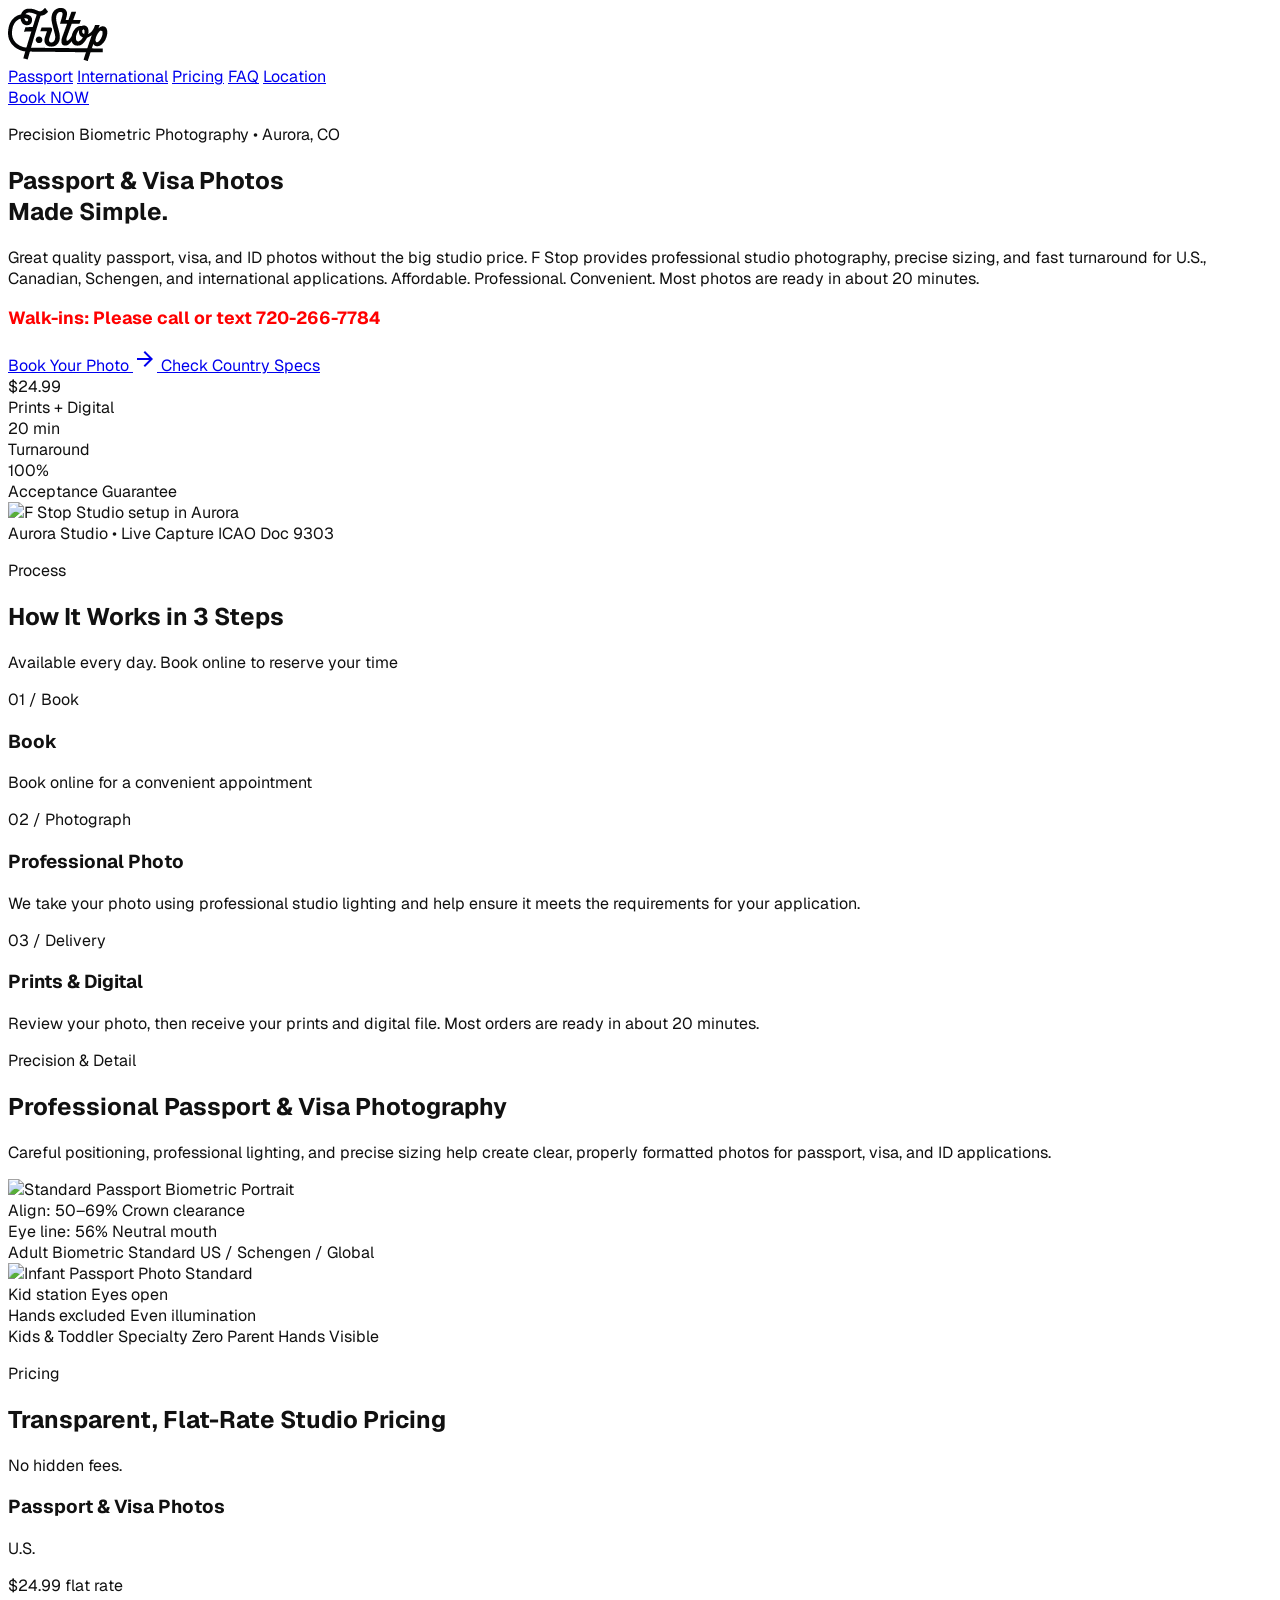
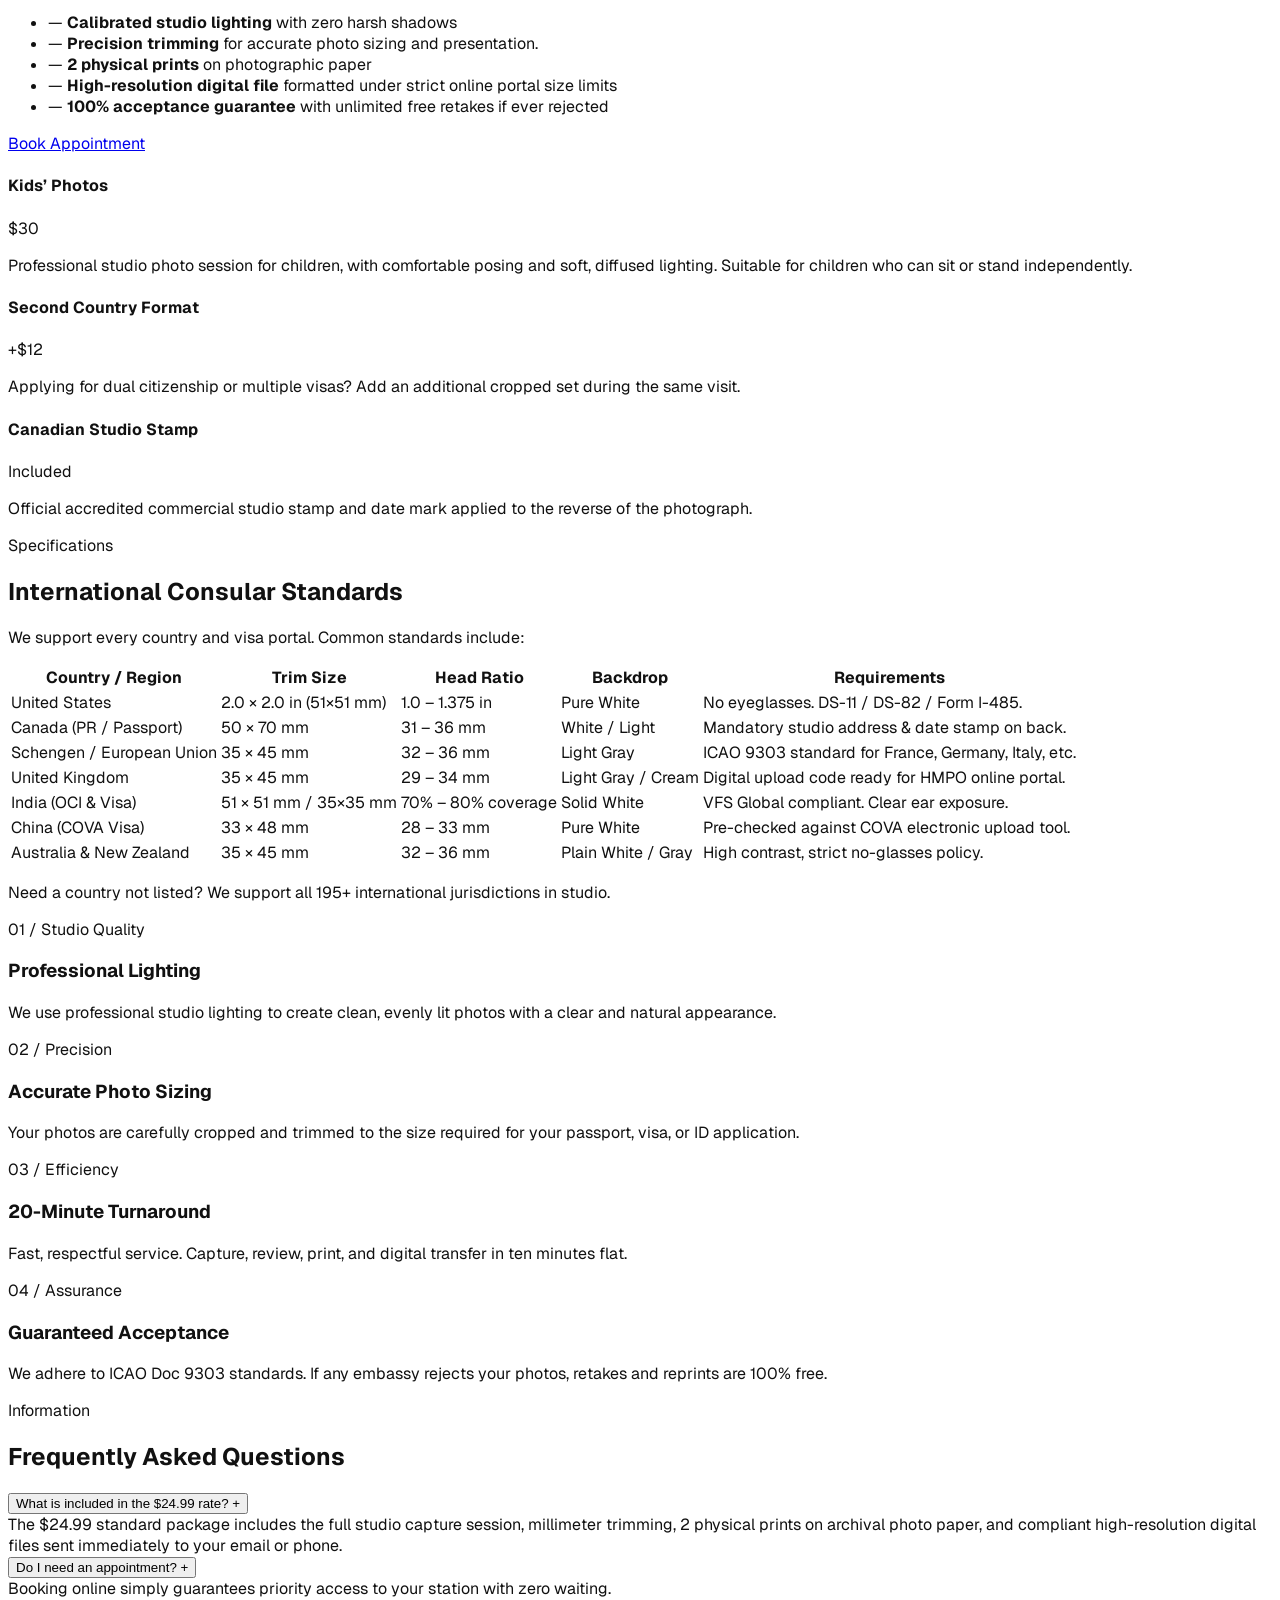
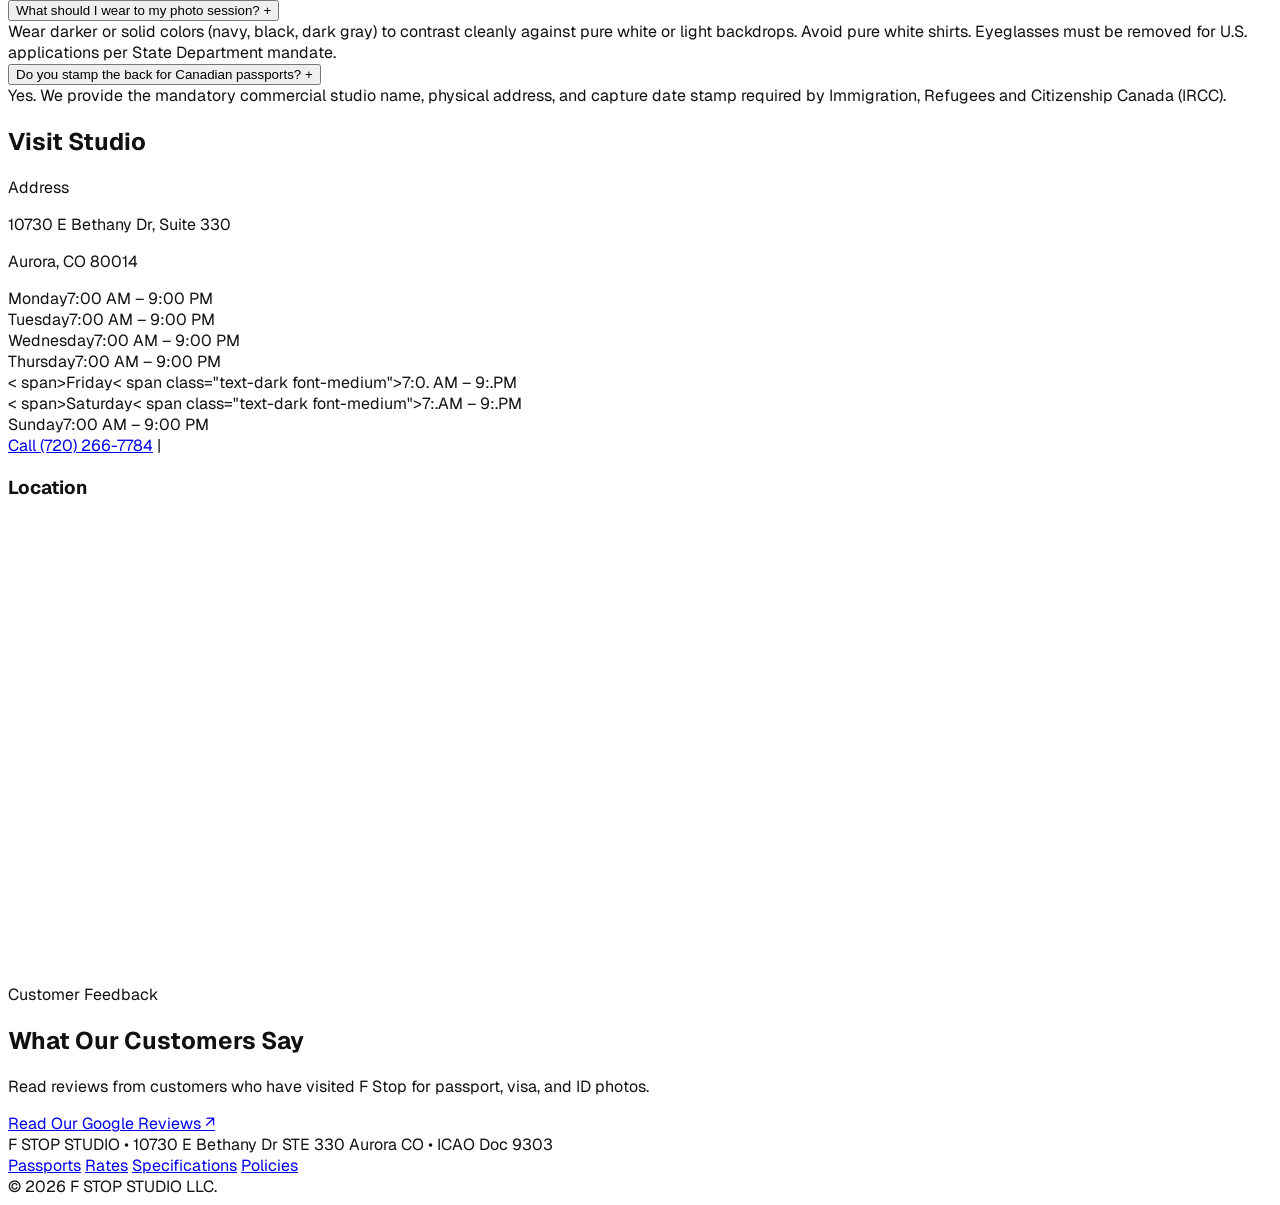
==== index.html @ 7a4d2a4d "Update studio hours in index.html" ====
<!DOCTYPE html>

<html class="scroll-smooth" lang="en"><head>
<meta charset="utf-8"/>
<meta content="width=device-width, initial-scale=1.0" name="viewport"/>
<title>F STOP — Precision Passport &amp; Visa Studio</title>
<link href="https://fonts.googleapis.com" rel="preconnect"/>
<link crossorigin="" href="https://fonts.gstatic.com" rel="preconnect"/>
<link href="https://fonts.googleapis.com/css2?family=Geist:wght@300;400;500;600&amp;family=JetBrains+Mono:wght@400;500&amp;display=swap" rel="stylesheet"/>
<link href="https://fonts.googleapis.com/css2?family=Material+Symbols+Outlined:wght,FILL@100..700,0..1&amp;display=swap" rel="stylesheet"/>
<script src="https://cdn.tailwindcss.com?plugins=forms,container-queries"></script>
<script id="tailwind-config">
    tailwind.config = {
      darkMode: "class",
      theme: {
        extend: {
          colors: {
            surface: "#FFFFFF",
            border: "#E5E7EB",
            muted: "#71717A",
            dark: "#111111",
            primary: "#000000"
          },
          fontFamily: {
            sans: ["Geist", "sans-serif"],
            mono: ["JetBrains Mono", "monospace"]
          }
        }
      }
    };
  </script>
<style>
    body {
      font-family: 'Geist', sans-serif;
      background-color: #FFFFFF;
      color: #111111;
      -webkit-font-smoothing: antialiased;
    }
  </style>
</head>
<body class="bg-surface text-dark selection:bg-black selection:text-white">
<!-- Minimal Header -->
<header class="fixed top-0 left-0 right-0 z-50 bg-white/90 backdrop-blur-md border-b border-border">
<div class="max-w-6xl mx-auto px-6 h-20 flex items-center justify-between">
<a class="flex items-center gap-3 tracking-tight group" href="#">
<!-- <span class="font-mono text-xs tracking-widest font-semibold uppercase border border-dark px-2 py-0.5">F STOP</span> -->
<span>
  <img src="Asset 4.png" alt="F Stop" style="width: 100px; height: auto;">
</span>
<!-- <span class="text-sm font-medium tracking-tight text-muted">Passport Studio</span> -->
</a>
<nav class="hidden md:flex items-center gap-8 text-sm">
<a href="#">Passport</a>
<a class="text-dark/70 hover:text-dark transition-colors" href="#specs">International</a>
<a class="text-dark/70 hover:text-dark transition-colors" href="#pricing">Pricing</a>
<a class="text-dark/70 hover:text-dark transition-colors" href="#faq">FAQ</a>
<a class="text-dark/70 hover:text-dark transition-colors" href="#location">Location</a>
</nav>
<div class="flex items-center gap-4">
<a class="hidden sm:block font-mono text-xs text-muted hover:text-dark transition-colors" href="tel:3035550198"></a>
<a class="bg-black text-white px-5 py-2 text-xs font-mono uppercase tracking-wider hover:bg-neutral-800 transition-colors" href="https://app.acuityscheduling.com/schedule.php?owner=40415952">
          Book NOW
        </a>
</div>
</div>
</header>
<main class="pt-20">
<!-- Hero Section -->
<section class="max-w-6xl mx-auto px-6 pt-20 pb-24 border-b border-border">
<div class="grid grid-cols-1 lg:grid-cols-12 gap-12 lg:gap-8 items-center">
<div class="lg:col-span-7 space-y-8">
<div class="space-y-4">
<p class="font-mono text-xs tracking-widest uppercase text-muted">Precision Biometric Photography • Aurora, CO</p>
<h1 class="text-5xl sm:text-6xl font-semibold tracking-tight leading-[1.08] text-dark">
              Passport &amp; Visa Photos <br/>
<span class="text-muted font-normal">Made Simple.</span>
</h1>
<p class="text-lg text-muted max-w-xl font-light leading-relaxed pt-2">
              Great quality passport, visa, and ID photos without the big studio price. F Stop provides professional studio photography, precise sizing, and fast turnaround for U.S., Canadian, Schengen, and international applications. Affordable. Professional. Convenient. Most photos are ready in about 20 minutes.

            </p>
            <p style="color: red; font-weight: bold; font-size: 1.1rem;">
  Walk-ins: Please call or text 720-266-7784
</p>
</div>
<div class="flex flex-wrap items-center gap-4 pt-2">
<a class="bg-black text-white px-8 py-3.5 text-xs font-mono uppercase tracking-wider hover:bg-neutral-800 transition-all flex items-center gap-2" href="https://app.acuityscheduling.com/schedule.php?owner=40415952">
<span>Book Your Photo</span>
<span class="material-symbols-outlined text-[16px]">arrow_forward</span>
</a>
<a class="border border-border text-dark px-6 py-3.5 text-xs font-mono uppercase tracking-wider hover:border-dark transition-colors" href="#specs">
              Check Country Specs
            </a>
</div>
<div class="pt-6 border-t border-border grid grid-cols-3 gap-6 text-left">
<div>
<div class="font-mono text-2xl font-medium tracking-tight">$24.99</div>
<div class="text-xs text-muted mt-1 font-mono uppercase">Prints + Digital</div>
</div>
<div>
<div class="font-mono text-2xl font-medium tracking-tight">20 min</div>
<div class="text-xs text-muted mt-1 font-mono uppercase">Turnaround</div>
</div>
<div>
<div class="font-mono text-2xl font-medium tracking-tight">100%</div>
<div class="text-xs text-muted mt-1 font-mono uppercase">Acceptance Guarantee</div>
</div>
</div>
</div>
<div class="lg:col-span-5">
<div class="relative border border-border p-2 bg-white">
<img alt="F Stop Studio setup in Aurora" class="w-full aspect-[4/3] object-cover grayscale contrast-105" src="https://i.postimg.cc/8CqzcG15/Gemini-Generated-Image-obi40dobi40dobi4.jpg"/>
<div class="p-4 flex items-center justify-between border-t border-border mt-2 font-mono text-[11px] text-muted uppercase">
<span>Aurora Studio • Live Capture</span>
<span>ICAO Doc 9303</span>
</div>
</div>
</div>
</div>
</section>
<!-- How It Works (Ultra-clean 3 Steps) -->
<section class="max-w-6xl mx-auto px-6 py-24 border-b border-border">
<div class="flex flex-col md:flex-row md:items-end justify-between mb-16 gap-4">
<div>
<p class="font-mono text-xs uppercase tracking-widest text-muted mb-2">Process</p>
<h2 class="text-3xl font-semibold tracking-tight">How It Works in 3 Steps</h2>
</div>
<p class="text-sm text-muted max-w-sm">Available every day. Book online to reserve your time</p>
    <!-- <p class="text-sm text-muted max-w-sm">Available every day. Book online to reserve your time, or walk in when convenient. (walk-ins based on availability)</p> -->
</div>
<div class="grid grid-cols-1 md:grid-cols-3 gap-8">
<div class="border-t border-dark pt-6 space-y-3">
<span class="font-mono text-xs text-muted uppercase block">01 / Book </span>
<h3 class="text-lg font-medium text-dark">Book</h3>
<p class="text-sm text-muted leading-relaxed font-light">
            Book online for a convenient appointment
          </p>
<!-- old text -->
    <!-- <p class="text-sm text-muted leading-relaxed font-light">
            Book online for a convenient appointment, or walk in during our regular hours. Walk-ins are welcome <strong>based on availability.</strong>
          </p> -->
</div>
<div class="border-t border-dark pt-6 space-y-3">
<span class="font-mono text-xs text-muted uppercase block">02 / Photograph</span>
<h3 class="text-lg font-medium text-dark">Professional Photo</h3>
<p class="text-sm text-muted leading-relaxed font-light">
            We take your photo using professional studio lighting and help ensure it meets the requirements for your application.
          </p>
</div>
<div class="border-t border-dark pt-6 space-y-3">
<span class="font-mono text-xs text-muted uppercase block">03 / Delivery</span>
<h3 class="text-lg font-medium text-dark">Prints &amp; Digital</h3>
<p class="text-sm text-muted leading-relaxed font-light">
           Review your photo, then receive your prints and digital file. Most orders are ready in about 20 minutes.
          </p>
</div>
</div>
</section>
<!-- Visual Biometric Showcase -->
<section class="max-w-6xl mx-auto px-6 py-24 border-b border-border">
<div class="max-w-2xl mb-16">
<p class="font-mono text-xs uppercase tracking-widest text-muted mb-2">Precision & Detail</p>
<h2 class="text-3xl font-semibold tracking-tight">Professional Passport &amp; Visa Photography</h2>
<p class="text-sm text-muted font-light mt-3">Careful positioning, professional lighting, and precise sizing help create clear, properly formatted photos for passport, visa, and ID applications.</p>
</div>
<div class="grid grid-cols-1 md:grid-cols-2 gap-8">
<!-- Adult Sample -->
<div class="border border-border p-4 bg-white">
<div class="relative overflow-hidden aspect-square bg-neutral-100">
<img alt="Standard Passport Biometric Portrait" class="w-full h-full object-cover grayscale" src="https://i.postimg.cc/52Vyqbvy/IMG-7194.png"/>
<!-- Minimal reticle overlay -->
<div class="absolute inset-0 border border-dark/20 m-6 pointer-events-none flex flex-col justify-between p-3 font-mono text-[10px] text-dark/60 uppercase">
<div class="flex justify-between">
<span>Align: 50–69%</span>
<span>Crown clearance</span>
</div>
<div class="absolute left-3 right-3 top-[40%] border-t border-dashed border-dark/30"></div>
<div class="flex justify-between">
<span>Eye line: 56%</span>
<span>Neutral mouth</span>
</div>
</div>
</div>
<div class="pt-4 flex items-center justify-between font-mono text-xs">
<span class="font-medium text-dark uppercase">Adult Biometric Standard</span>
<span class="text-muted">US / Schengen / Global</span>
</div>
</div>
<!-- Baby Sample -->
<div class="border border-border p-4 bg-white">
<div class="relative overflow-hidden aspect-square bg-white">
<img alt="Infant Passport Photo Standard" class="w-full h-full object-contain grayscale" src="https://i.postimg.cc/SRRNRxBh/IMG-7187.png"/>
<div class="absolute inset-0 border border-dark/20 m-6 pointer-events-none flex flex-col justify-between p-3 font-mono text-[10px] text-dark/60 uppercase">
<div class="flex justify-between">
<span>Kid station</span>
<span>Eyes open</span>
</div>
<div class="border-t border-dashed border-dark/30 w-full"></div>
<div class="flex justify-between">
<span>Hands excluded</span>
<span>Even illumination</span>
</div>
</div>
</div>
<div class="pt-4 flex items-center justify-between font-mono text-xs">
<span class="font-medium text-dark uppercase">Kids &amp; Toddler Specialty</span>
<span class="text-muted">Zero Parent Hands Visible</span>
</div>
</div>
</div>
</section>
<!-- Pricing (Consolidated & Minimal) -->
<section class="max-w-6xl mx-auto px-6 py-24 border-b border-border" id="pricing">
<div class="max-w-2xl mb-16">
<p class="font-mono text-xs uppercase tracking-widest text-muted mb-2">Pricing</p>
<h2 class="text-3xl font-semibold tracking-tight">Transparent, Flat-Rate Studio Pricing</h2>
<p class="text-sm text-muted font-light mt-3">No hidden fees. </p>
</div>
<div class="grid grid-cols-1 lg:grid-cols-12 gap-8">
<!-- Main Service -->
<div class="lg:col-span-7 border border-dark p-8 md:p-10 flex flex-col justify-between">
<div>
<div class="flex items-baseline justify-between border-b border-border pb-6">
<div>
<h3 class="text-xl font-medium text-dark">Passport &amp; Visa Photos</h3>
<p class="text-xs font-mono uppercase text-muted mt-1">U.S. </p>
</div>
<div class="text-right">
<span class="font-mono text-4xl font-semibold">$24.99</span>
<span class="text-xs text-muted block font-mono">flat rate</span>
</div>
</div>
<ul class="space-y-4 py-8 text-sm font-light">
<li class="flex items-start gap-3">
<span class="font-mono text-xs text-muted mt-0.5">—</span>
<span><strong>Calibrated studio lighting</strong> with zero harsh shadows</span>
</li>
<li class="flex items-start gap-3">
<span class="font-mono text-xs text-muted mt-0.5">—</span>
<span><strong>Precision trimming </strong> for accurate photo sizing and presentation.</span>
</li>
<li class="flex items-start gap-3">
<span class="font-mono text-xs text-muted mt-0.5">—</span>
<span><strong>2 physical prints</strong> on photographic paper</span>
</li>
<li class="flex items-start gap-3">
<span class="font-mono text-xs text-muted mt-0.5">—</span>
<span><strong>High-resolution digital file</strong> formatted under strict online portal size limits</span>
</li>
<li class="flex items-start gap-3">
<span class="font-mono text-xs text-muted mt-0.5">—</span>
<span><strong>100% acceptance guarantee</strong> with unlimited free retakes if ever rejected</span>
</li>
</ul>
</div>
<a class="w-full bg-black text-white text-center py-3.5 text-xs font-mono uppercase tracking-wider hover:bg-neutral-800 transition-colors" href="https://app.acuityscheduling.com/schedule.php?owner=40415952">
            Book Appointment 
          </a>
</div>
<!-- Add-on Services -->
<div class="lg:col-span-5 flex flex-col justify-between gap-6">
<div class="border border-border p-6 space-y-2">
<div class="flex justify-between items-baseline">
<h4 class="font-medium text-dark text-base">Kids’ Photos</h4>
<span class="font-mono text-lg font-medium">$30</span>
</div>
<p class="text-xs text-muted leading-relaxed font-light">
              Professional studio photo session for children, with comfortable posing and soft, diffused lighting. Suitable for children who can sit or stand independently.
            </p>
</div>
<div class="border border-border p-6 space-y-2">
<div class="flex justify-between items-baseline">
<h4 class="font-medium text-dark text-base">Second Country Format</h4>
<span class="font-mono text-lg font-medium">+$12</span>
</div>
<p class="text-xs text-muted leading-relaxed font-light">
              Applying for dual citizenship or multiple visas? Add an additional cropped set during the same visit.
            </p>
</div>
<div class="border border-border p-6 space-y-2">
<div class="flex justify-between items-baseline">
<h4 class="font-medium text-dark text-base">Canadian Studio Stamp</h4>
<span class="font-mono text-lg font-medium">Included</span>
</div>
<p class="text-xs text-muted leading-relaxed font-light">
              Official accredited commercial studio stamp and date mark applied to the reverse of the photograph.
            </p>
</div>
</div>
</div>
</section>
<!-- Country Specifications Grid (Clean & Scannable Table) -->
<section class="max-w-6xl mx-auto px-6 py-24 border-b border-border" id="specs">
<div class="max-w-2xl mb-16">
<p class="font-mono text-xs uppercase tracking-widest text-muted mb-2">Specifications</p>
<h2 class="text-3xl font-semibold tracking-tight">International Consular Standards</h2>
<p class="text-sm text-muted font-light mt-3">We support every country and visa portal. Common standards include:</p>
</div>
<div class="overflow-x-auto">
<table class="w-full text-left text-sm font-light border-collapse">
<thead>
<tr class="border-b border-dark font-mono text-xs uppercase text-muted">
<th class="py-4 pr-6">Country / Region</th>
<th class="py-4 px-6">Trim Size</th>
<th class="py-4 px-6">Head Ratio</th>
<th class="py-4 px-6">Backdrop</th>
<th class="py-4 pl-6">Requirements</th>
</tr>
</thead>
<tbody class="divide-y divide-border">
<tr>
<td class="py-4 pr-6 font-medium text-dark">United States</td>
<td class="py-4 px-6 font-mono text-xs">2.0 × 2.0 in (51×51 mm)</td>
<td class="py-4 px-6">1.0 – 1.375 in</td>
<td class="py-4 px-6">Pure White</td>
<td class="py-4 pl-6 text-muted text-xs">No eyeglasses. DS-11 / DS-82 / Form I-485.</td>
</tr>
<tr>
<td class="py-4 pr-6 font-medium text-dark">Canada (PR / Passport)</td>
<td class="py-4 px-6 font-mono text-xs">50 × 70 mm</td>
<td class="py-4 px-6">31 – 36 mm</td>
<td class="py-4 px-6">White / Light</td>
<td class="py-4 pl-6 text-muted text-xs">Mandatory studio address &amp; date stamp on back.</td>
</tr>
<tr>
<td class="py-4 pr-6 font-medium text-dark">Schengen / European Union</td>
<td class="py-4 px-6 font-mono text-xs">35 × 45 mm</td>
<td class="py-4 px-6">32 – 36 mm</td>
<td class="py-4 px-6">Light Gray</td>
<td class="py-4 pl-6 text-muted text-xs">ICAO 9303 standard for France, Germany, Italy, etc.</td>
</tr>
<tr>
<td class="py-4 pr-6 font-medium text-dark">United Kingdom</td>
<td class="py-4 px-6 font-mono text-xs">35 × 45 mm</td>
<td class="py-4 px-6">29 – 34 mm</td>
<td class="py-4 px-6">Light Gray / Cream</td>
<td class="py-4 pl-6 text-muted text-xs">Digital upload code ready for HMPO online portal.</td>
</tr>
<tr>
<td class="py-4 pr-6 font-medium text-dark">India (OCI &amp; Visa)</td>
<td class="py-4 px-6 font-mono text-xs">51 × 51 mm / 35×35 mm</td>
<td class="py-4 px-6">70% – 80% coverage</td>
<td class="py-4 px-6">Solid White</td>
<td class="py-4 pl-6 text-muted text-xs">VFS Global compliant. Clear ear exposure.</td>
</tr>
<tr>
<td class="py-4 pr-6 font-medium text-dark">China (COVA Visa)</td>
<td class="py-4 px-6 font-mono text-xs">33 × 48 mm</td>
<td class="py-4 px-6">28 – 33 mm</td>
<td class="py-4 px-6">Pure White</td>
<td class="py-4 pl-6 text-muted text-xs">Pre-checked against COVA electronic upload tool.</td>
</tr>
<tr>
<td class="py-4 pr-6 font-medium text-dark">Australia &amp; New Zealand</td>
<td class="py-4 px-6 font-mono text-xs">35 × 45 mm</td>
<td class="py-4 px-6">32 – 36 mm</td>
<td class="py-4 px-6">Plain White / Gray</td>
<td class="py-4 pl-6 text-muted text-xs">High contrast, strict no-glasses policy.</td>
</tr>
</tbody>
</table>
</div>
<p class="text-xs font-mono text-muted mt-6">Need a country not listed? We support all 195+ international jurisdictions in studio.</p>
</section>
<!-- Why F Stop (4 Minimalist Pillars) -->
<section class="max-w-6xl mx-auto px-6 py-24 border-b border-border">
<div class="grid grid-cols-1 md:grid-cols-2 lg:grid-cols-4 gap-8">
<div class="space-y-3">
<span class="font-mono text-xs text-muted uppercase block">01 / Studio Quality</span>
<h3 class="text-base font-medium text-dark">Professional Lighting</h3>
<p class="text-xs text-muted leading-relaxed font-light">
            We use professional studio lighting to create clean, evenly lit photos with a clear and natural appearance.
          </p>
</div>
<div class="space-y-3">
<span class="font-mono text-xs text-muted uppercase block">02 / Precision</span>
<h3 class="text-base font-medium text-dark">Accurate Photo Sizing</h3>
<p class="text-xs text-muted leading-relaxed font-light">
            Your photos are carefully cropped and trimmed to the size required for your passport, visa, or ID application.
          </p>
</div>
<div class="space-y-3">
<span class="font-mono text-xs text-muted uppercase block">03 / Efficiency</span>
<h3 class="text-base font-medium text-dark">20-Minute Turnaround</h3>
<p class="text-xs text-muted leading-relaxed font-light">
            Fast, respectful service. Capture, review, print, and digital transfer in ten minutes flat.
          </p>
</div>
<div class="space-y-3">
<span class="font-mono text-xs text-muted uppercase block">04 / Assurance</span>
<h3 class="text-base font-medium text-dark">Guaranteed Acceptance</h3>
<p class="text-xs text-muted leading-relaxed font-light">
            We adhere to ICAO Doc 9303 standards. If any embassy rejects your photos, retakes and reprints are 100% free.
          </p>
</div>
</div>
</section>
<!-- FAQ Accordion -->
<section class="max-w-6xl mx-auto px-6 py-24 border-b border-border" id="faq">
<div class="max-w-2xl mb-16">
<p class="font-mono text-xs uppercase tracking-widest text-muted mb-2">Information</p>
<h2 class="text-3xl font-semibold tracking-tight">Frequently Asked Questions</h2>
</div>
<div class="max-w-3xl space-y-4 divide-y divide-border">
<div class="pt-4">
<button class="w-full text-left font-medium text-dark flex justify-between items-center py-2 text-base" onclick="this.nextElementSibling.classList.toggle('hidden')">
<span>What is included in the $24.99 rate?</span>
<span class="font-mono text-muted text-sm">+</span>
</button>
<div class="text-sm text-muted font-light pt-2 pb-4 leading-relaxed">
            The $24.99 standard package includes the full studio capture session, millimeter trimming, 2 physical prints on archival photo paper, and compliant high-resolution digital files sent immediately to your email or phone.
          </div>
</div>
<div class="pt-4">
<button class="w-full text-left font-medium text-dark flex justify-between items-center py-2 text-base" onclick="this.nextElementSibling.classList.toggle('hidden')">
<span>Do I need an appointment?</span>
<span class="font-mono text-muted text-sm">+</span>
</button>
<div class="hidden text-sm text-muted font-light pt-2 pb-4 leading-relaxed">
            Booking online simply guarantees priority access to your station with zero waiting.
          </div>
</div>
<div class="pt-4">
<button class="w-full text-left font-medium text-dark flex justify-between items-center py-2 text-base" onclick="this.nextElementSibling.classList.toggle('hidden')">
<span>What should I wear to my photo session?</span>
<span class="font-mono text-muted text-sm">+</span>
</button>
<div class="hidden text-sm text-muted font-light pt-2 pb-4 leading-relaxed">
            Wear darker or solid colors (navy, black, dark gray) to contrast cleanly against pure white or light backdrops. Avoid pure white shirts. Eyeglasses must be removed for U.S. applications per State Department mandate.
          </div>
</div>
<div class="pt-4">
<button class="w-full text-left font-medium text-dark flex justify-between items-center py-2 text-base" onclick="this.nextElementSibling.classList.toggle('hidden')">
<span>Do you stamp the back for Canadian passports?</span>
<span class="font-mono text-muted text-sm">+</span>
</button>
<div class="hidden text-sm text-muted font-light pt-2 pb-4 leading-relaxed">
            Yes. We provide the mandatory commercial studio name, physical address, and capture date stamp required by Immigration, Refugees and Citizenship Canada (IRCC).
          </div>
</div>
</div>
</section>
<!-- Location & Direct Booking -->
<section class="max-w-6xl mx-auto px-6 py-24" id="book">
<div class="grid grid-cols-1 lg:grid-cols-12 gap-12 items-start" id="location">
<!-- Location details -->
<div class="lg:col-span-5 space-y-6">
<div>
<!-- <p class="font-mono text-xs uppercase tracking-widest text-muted mb-2">Visit Studio</p> -->
<h2 class="text-3xl font-semibold tracking-tight">Visit Studio</h2>
</div>
<div class="border border-border p-6 space-y-4">
<div>
<span class="font-mono text-xs uppercase text-muted block mb-1">Address</span>
<p class="text-sm font-medium text-dark">10730 E Bethany Dr, Suite 330</p>
<p class="text-sm text-muted">Aurora, CO 80014</p>
</div>
<div class="border-t border-border pt-4">
<!-- <span class="font-mono text-xs uppercase text-muted block mb-1">Studio Hours</span> -->
<div class="text-xs font-mono space-y-1 text-muted">

<div class="flex justify-between"><span>Monday</span><span class="text-dark font-medium">7:00 AM – 9:00 PM</span></div>
<div class="flex justify-between"><span>Tuesday</span><span class="text-dark font-medium">7:00 AM – 9:00 PM</span></div>
<div class="flex justify-between"><span>Wednesday</span><span class="text-dark font-medium">7:00 AM – 9:00 PM</span></div>
<div class="flex justify-between"><span>Thursday</span><span class="text-dark font-medium">7:00 AM – 9:00 PM</span></div>
<div class="flex justify-between">< span>Friday</ span>< span class="text-dark font-medium">7:0. AM – 9:.PM</ span></ div>
<div class="flex justify-between">< span>Saturday</ span>< span class="text-dark font-medium">7:.AM – 9:.PM</ span></ div>
<div class="flex justify-between"><span>Sunday</span><span class="text-dark font-medium">7:00 AM – 9:00 PM</span></div>

<div class="mt-4 text-sm text-dark">
  <!-- <span class="font-medium">Emergency appointments:</span>
  <a href="tel:7202667784" class="font-medium">720-266-7784</a> -->
</div>


</div>
</div>
<div class="border-t border-border pt-4 flex gap-4">
<a class="text-xs font-mono uppercase underline hover:text-muted" href="tel:7202667784">Call (720) 266-7784</a>
<span class="text-border">|</span>
<a class="text-xs font-mono uppercase underline hover:text-muted" href="sms:7202667784"></a>
</div>
</div>
</div>
<!-- Minimal booking form -->
<div class="lg:col-span-7 border border-dark p-8 md:p-10 bg-white">
<div class="mb-6 pb-6 border-b border-border">
<h3 class="text-xl font-medium text-dark">Location</h3>
<!-- <p class="text-x s font-mono uppercase text-muted mt-1">10-Minute Appointment • Pay $24 in Studio</p> -->
<div style="width: 100%; border-radius: 12px; overflow: hidden; filter: grayscale(100%);">
  <iframe 
    src="https://www.google.com/maps/embed?pb=!1m18!1m12!1m3!1d3071.429118468014!2d-104.8629672!3d39.6625607!2m3!1f0!2f0!3f0!3m2!1i1024!2i768!4f13.1!3m3!1m2!1s0x876c87ede02fca35%3A0xc6ae690328f31f79!2s10730%20E%20Bethany%20Dr%2C%20Aurora%2C%20CO%2080014!5e0!3m2!1sen!2sus!4v1789691724222!5m2!1sen!2sus"
    width="600"
    height="450"
    style="border: 0; width: 100%; height: 450px; display: block;"
    allowfullscreen=""
    loading="lazy"
    referrerpolicy="strict-origin-when-cross-origin">
  </iframe>
</div>
</div>

</div>
</div>
</section>
</main>
<section id="reviews" class="py-24 bg-white border-t border-border">
  <div class="max-w-4xl mx-auto px-6 text-center">
    <p class="font-mono text-xs uppercase tracking-[0.25em] text-muted mb-4">
      Customer Feedback
    </p>

    <h2 class="text-4xl md:text-5xl font-semibold tracking-tight text-dark mb-6">
      What Our Customers Say
    </h2>

    <p class="text-muted max-w-xl mx-auto mb-8">
      Read reviews from customers who have visited F Stop for passport,
      visa, and ID photos.
    </p>

    <a
      href="https://maps.app.goo.gl/mBAeXUkJRUUMH2aH7"
      target="_blank"
      rel="noopener noreferrer"
      class="inline-flex items-center justify-center px-6 py-3 bg-dark text-white text-sm font-medium hover:opacity-80 transition"
    >
      Read Our Google Reviews
      <span class="ml-3">↗</span>
    </a>
  </div>
</section>
<!-- Minimalist Footer -->
<footer class="border-t border-border py-12 bg-white">
<div class="max-w-6xl mx-auto px-6 flex flex-col md:flex-row items-center justify-between gap-6 font-mono text-xs text-muted">
<div class="flex items-center gap-4">
<span class="text-dark font-medium">F STOP STUDIO</span>
<span>•</span>
<span>10730 E Bethany Dr STE 330 Aurora  CO</span>
<span>•</span>
<span>ICAO Doc 9303</span>
</div>
<div class="flex items-center gap-6">
<a class="hover:text-dark transition-colors" href="#services">Passports</a>
<a class="hover:text-dark transition-colors" href="#pricing">Rates</a>
<a class="hover:text-dark transition-colors" href="#specs">Specifications</a>
<a class="hover:text-dark transition-colors" href="#faq">Policies</a>
</div>
<div>
<span>© 2026 F STOP STUDIO LLC.</span>
</div>
</div>
</footer>
</body></html>
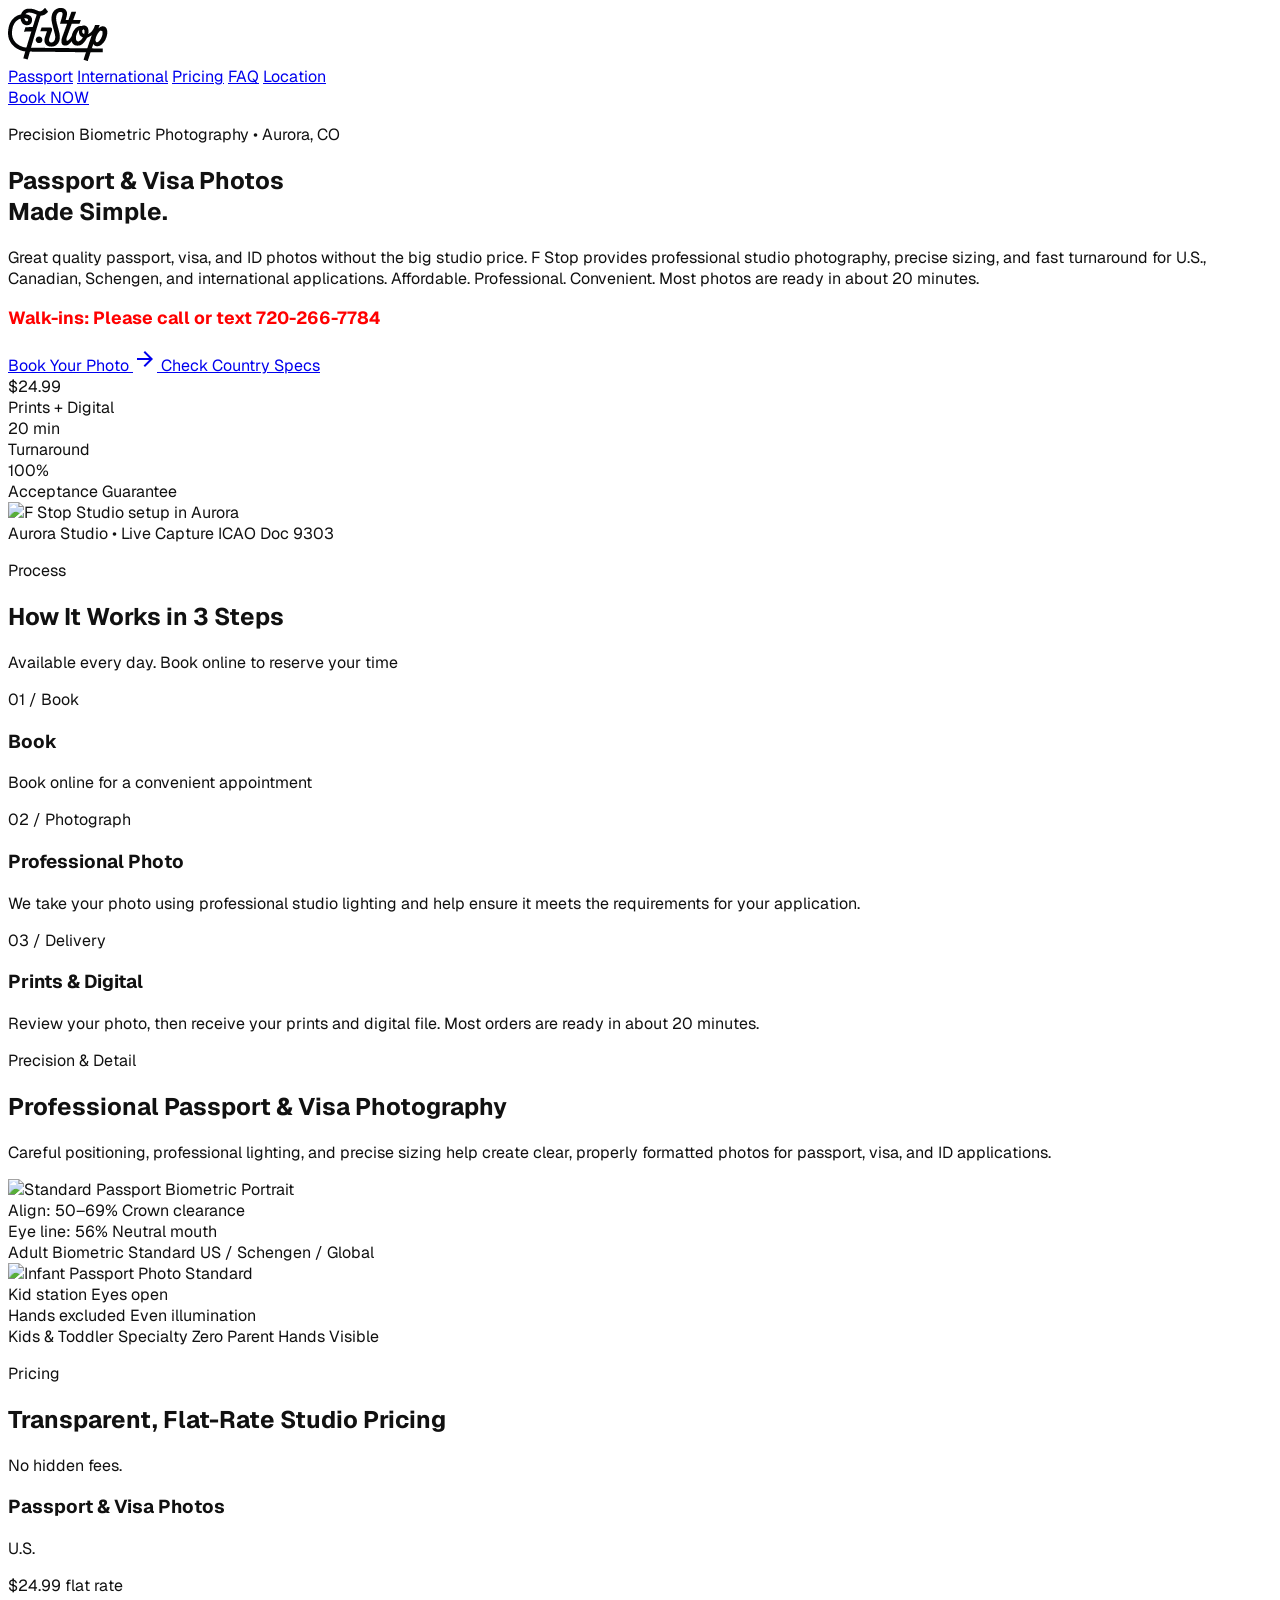
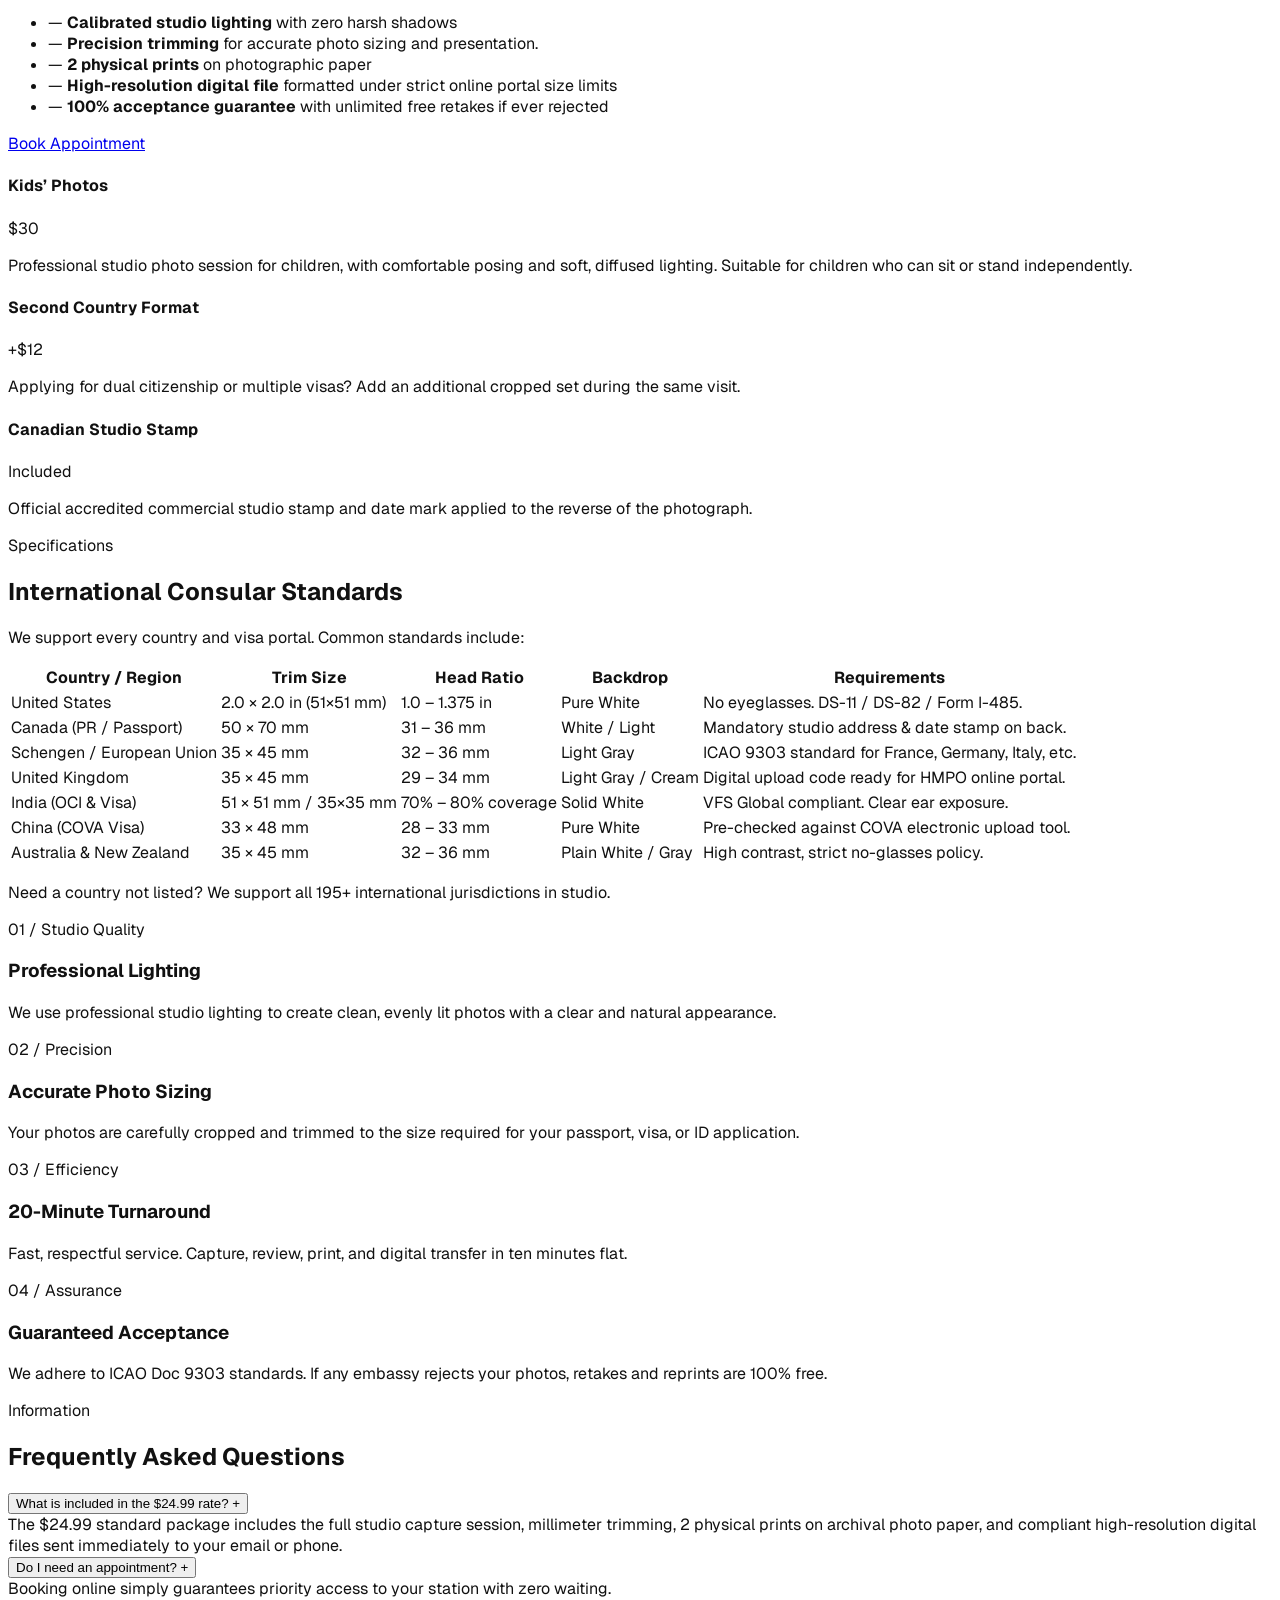
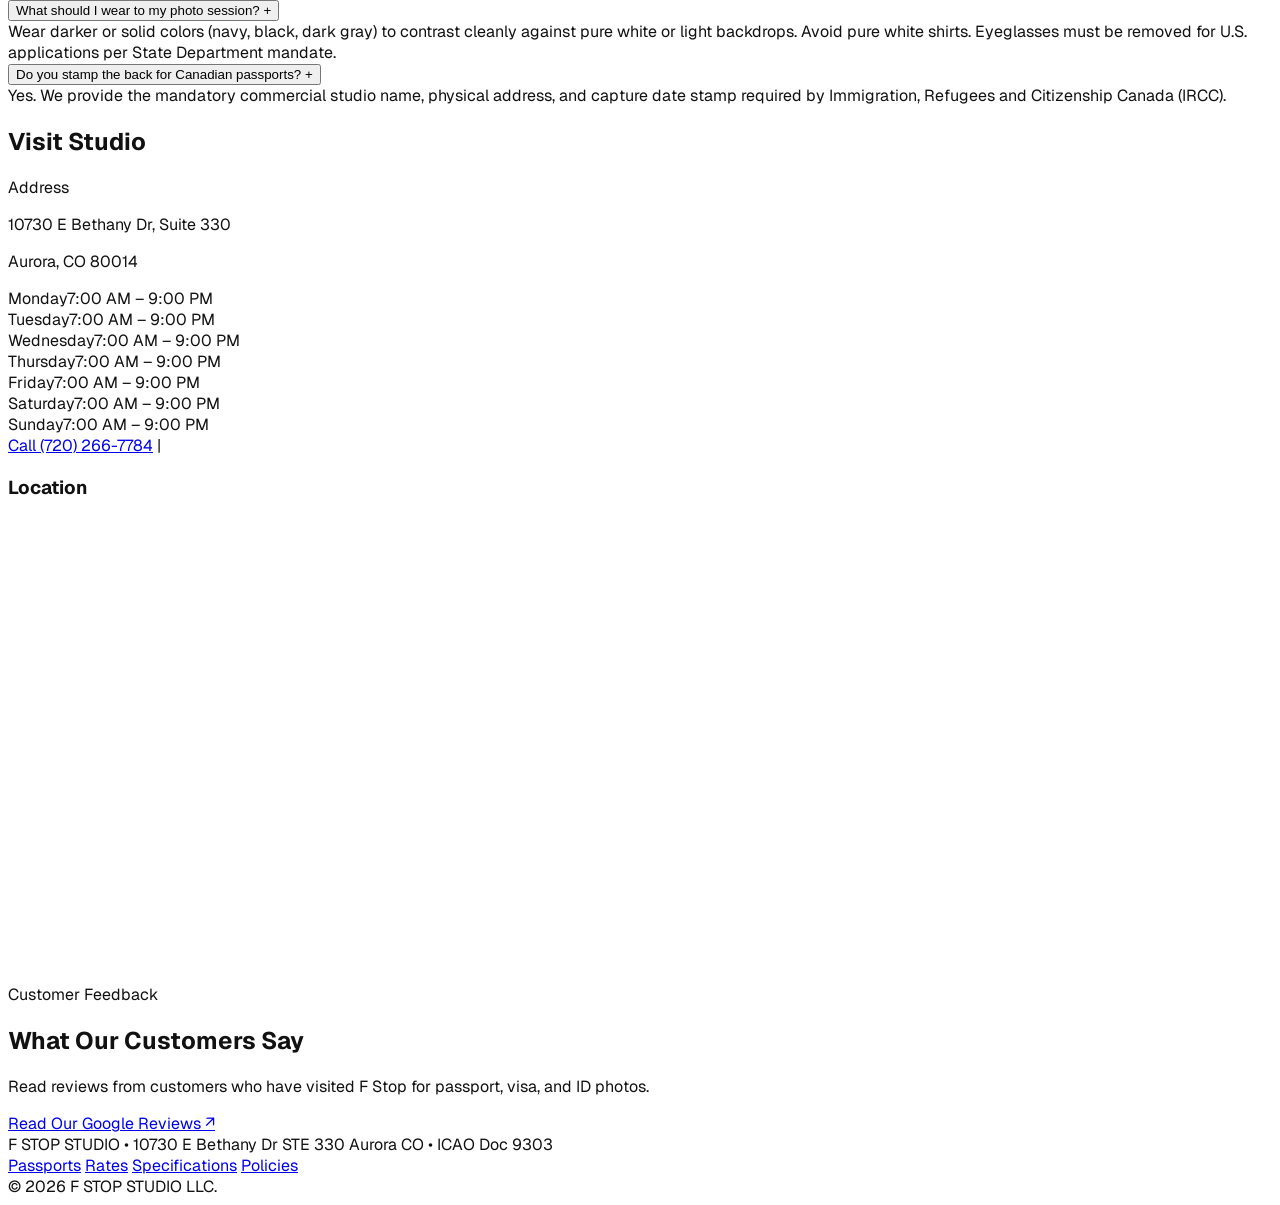
==== commit 9815159b: "Fix formatting errors in studio hours for Friday and Saturday in index.html" ====
--- a/index.html
+++ b/index.html
@@ -463,8 +463,8 @@
 <div class="flex justify-between"><span>Tuesday</span><span class="text-dark font-medium">7:00 AM – 9:00 PM</span></div>
 <div class="flex justify-between"><span>Wednesday</span><span class="text-dark font-medium">7:00 AM – 9:00 PM</span></div>
 <div class="flex justify-between"><span>Thursday</span><span class="text-dark font-medium">7:00 AM – 9:00 PM</span></div>
-<div class="flex justify-between">< span>Friday</ span>< span class="text-dark font-medium">7:0. AM – 9:.PM</ span></ div>
-<div class="flex justify-between">< span>Saturday</ span>< span class="text-dark font-medium">7:.AM – 9:.PM</ span></ div>
+<div class="flex justify-between"><span>Friday</span><span class="text-dark font-medium">7:00 AM – 9:00 PM</span></div>
+<div class="flex justify-between"><span>Saturday</span><span class="text-dark font-medium">7:00 AM – 9:00 PM</span></div>
 <div class="flex justify-between"><span>Sunday</span><span class="text-dark font-medium">7:00 AM – 9:00 PM</span></div>
 
 <div class="mt-4 text-sm text-dark">
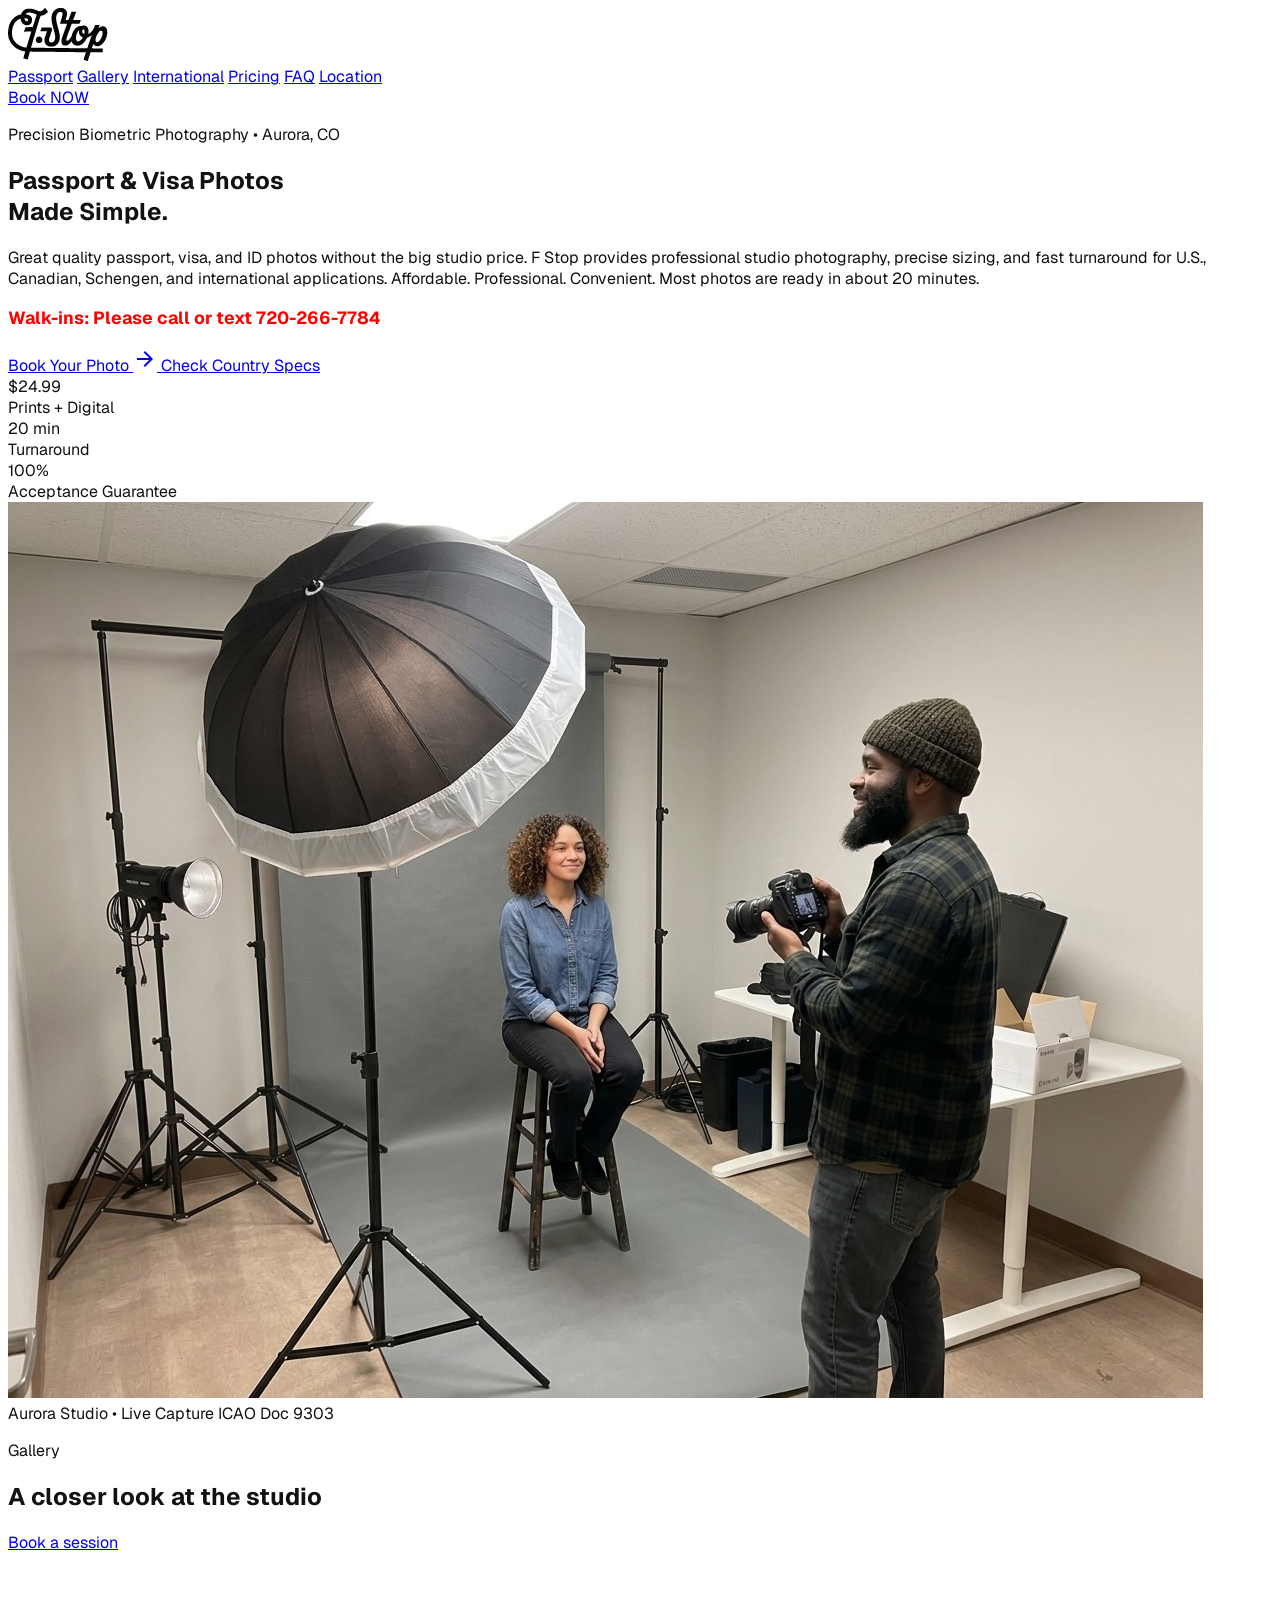
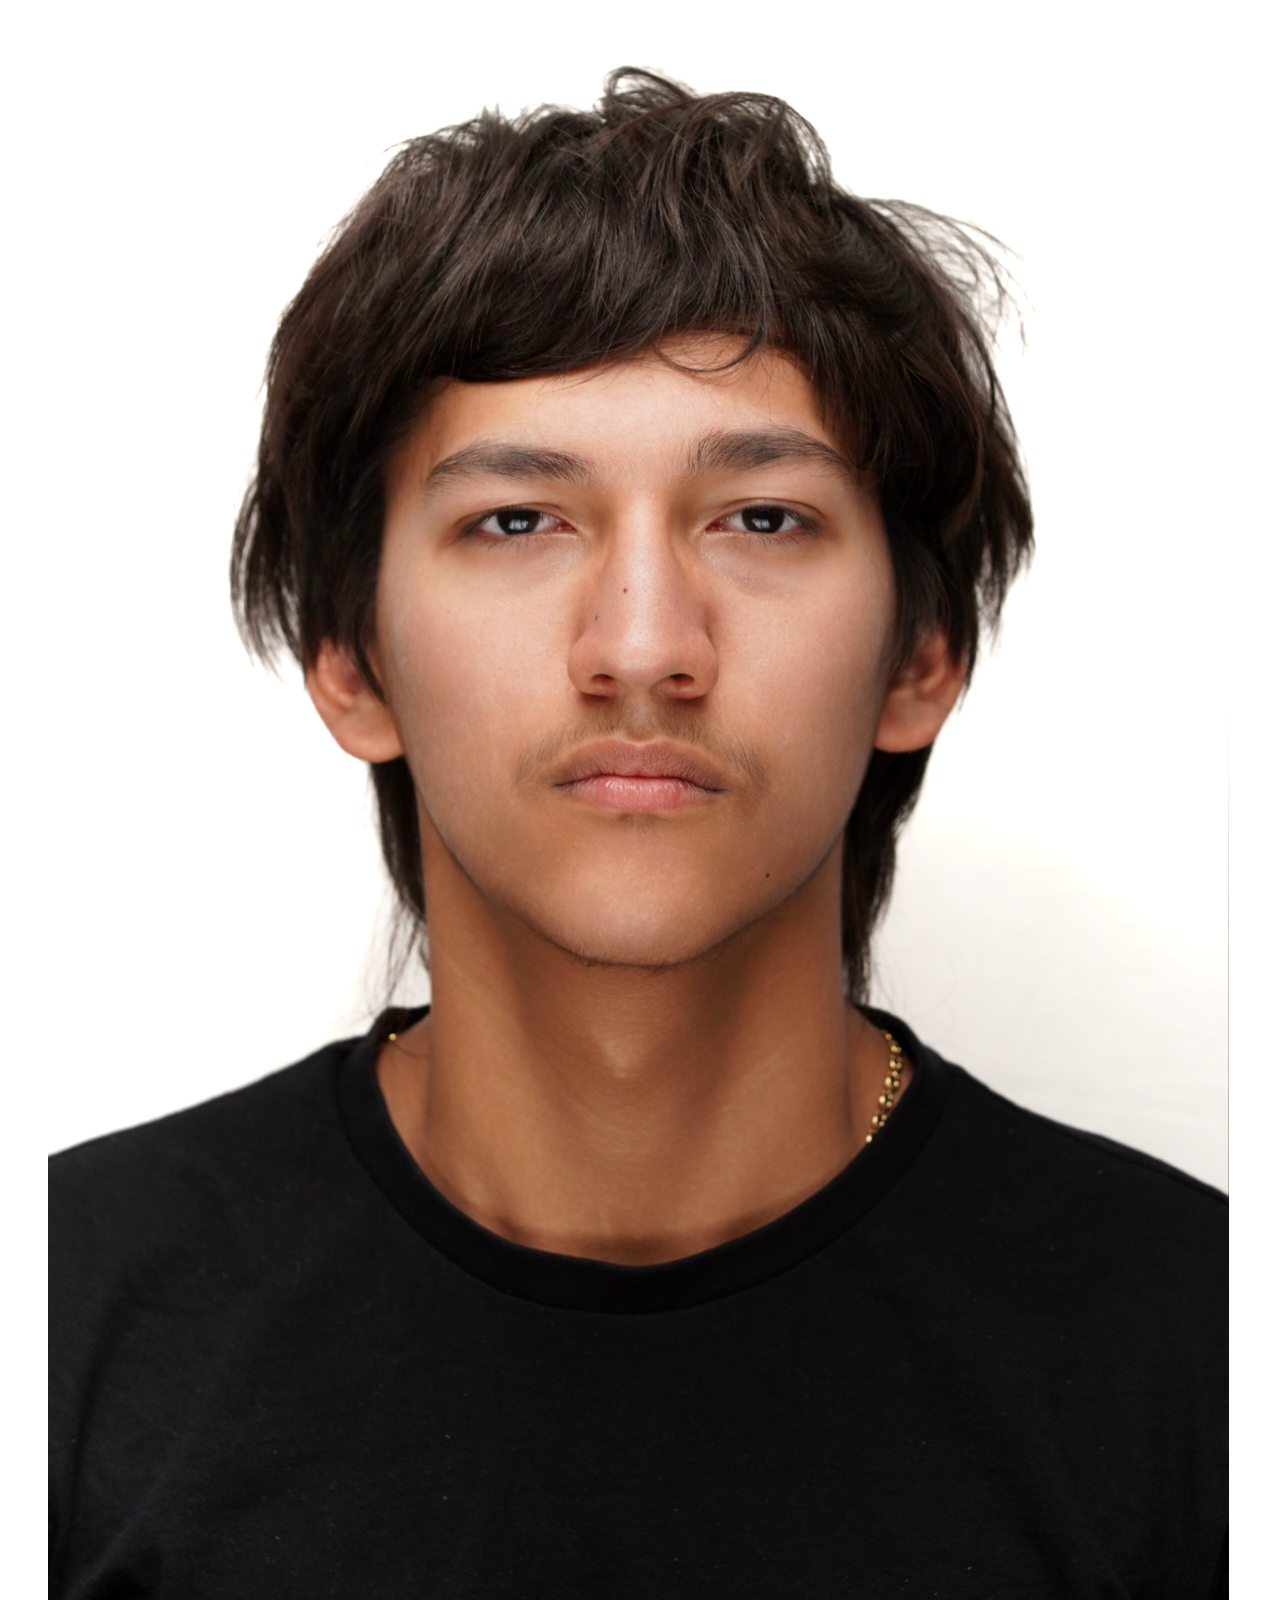
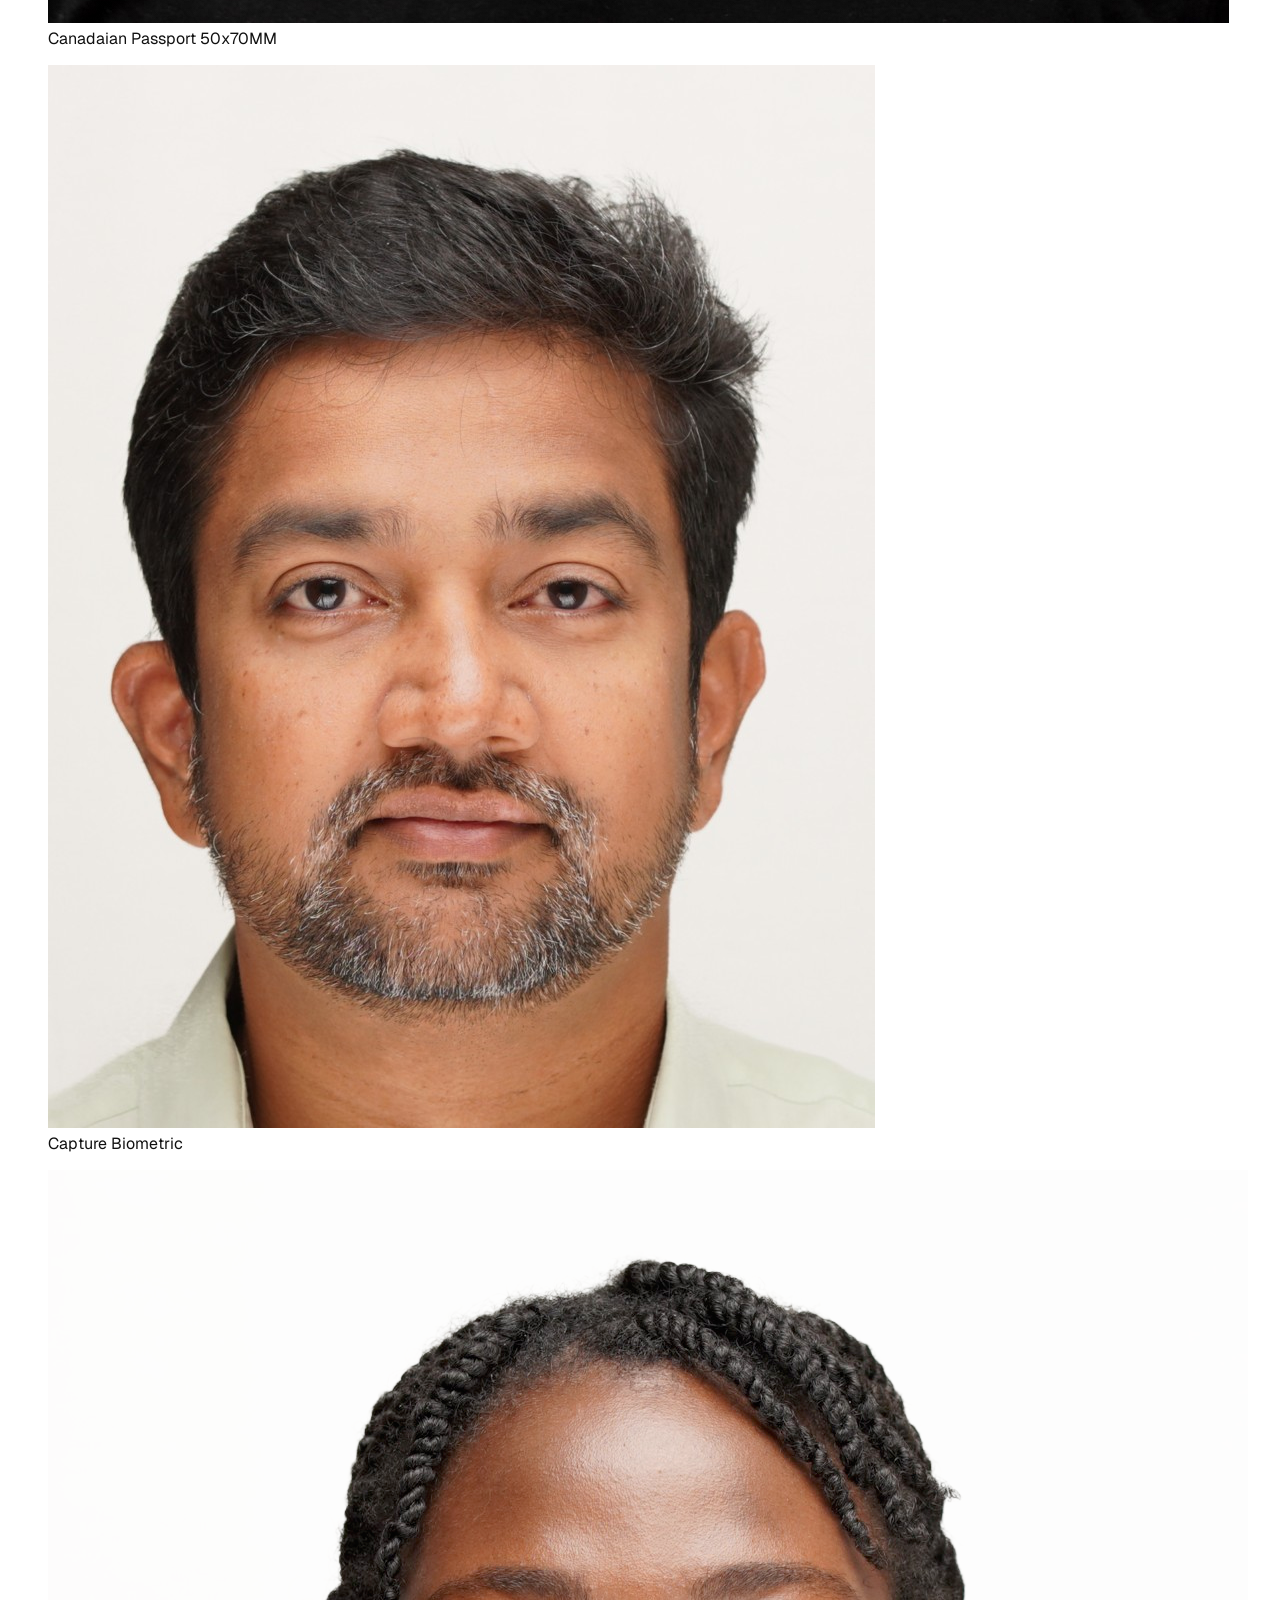
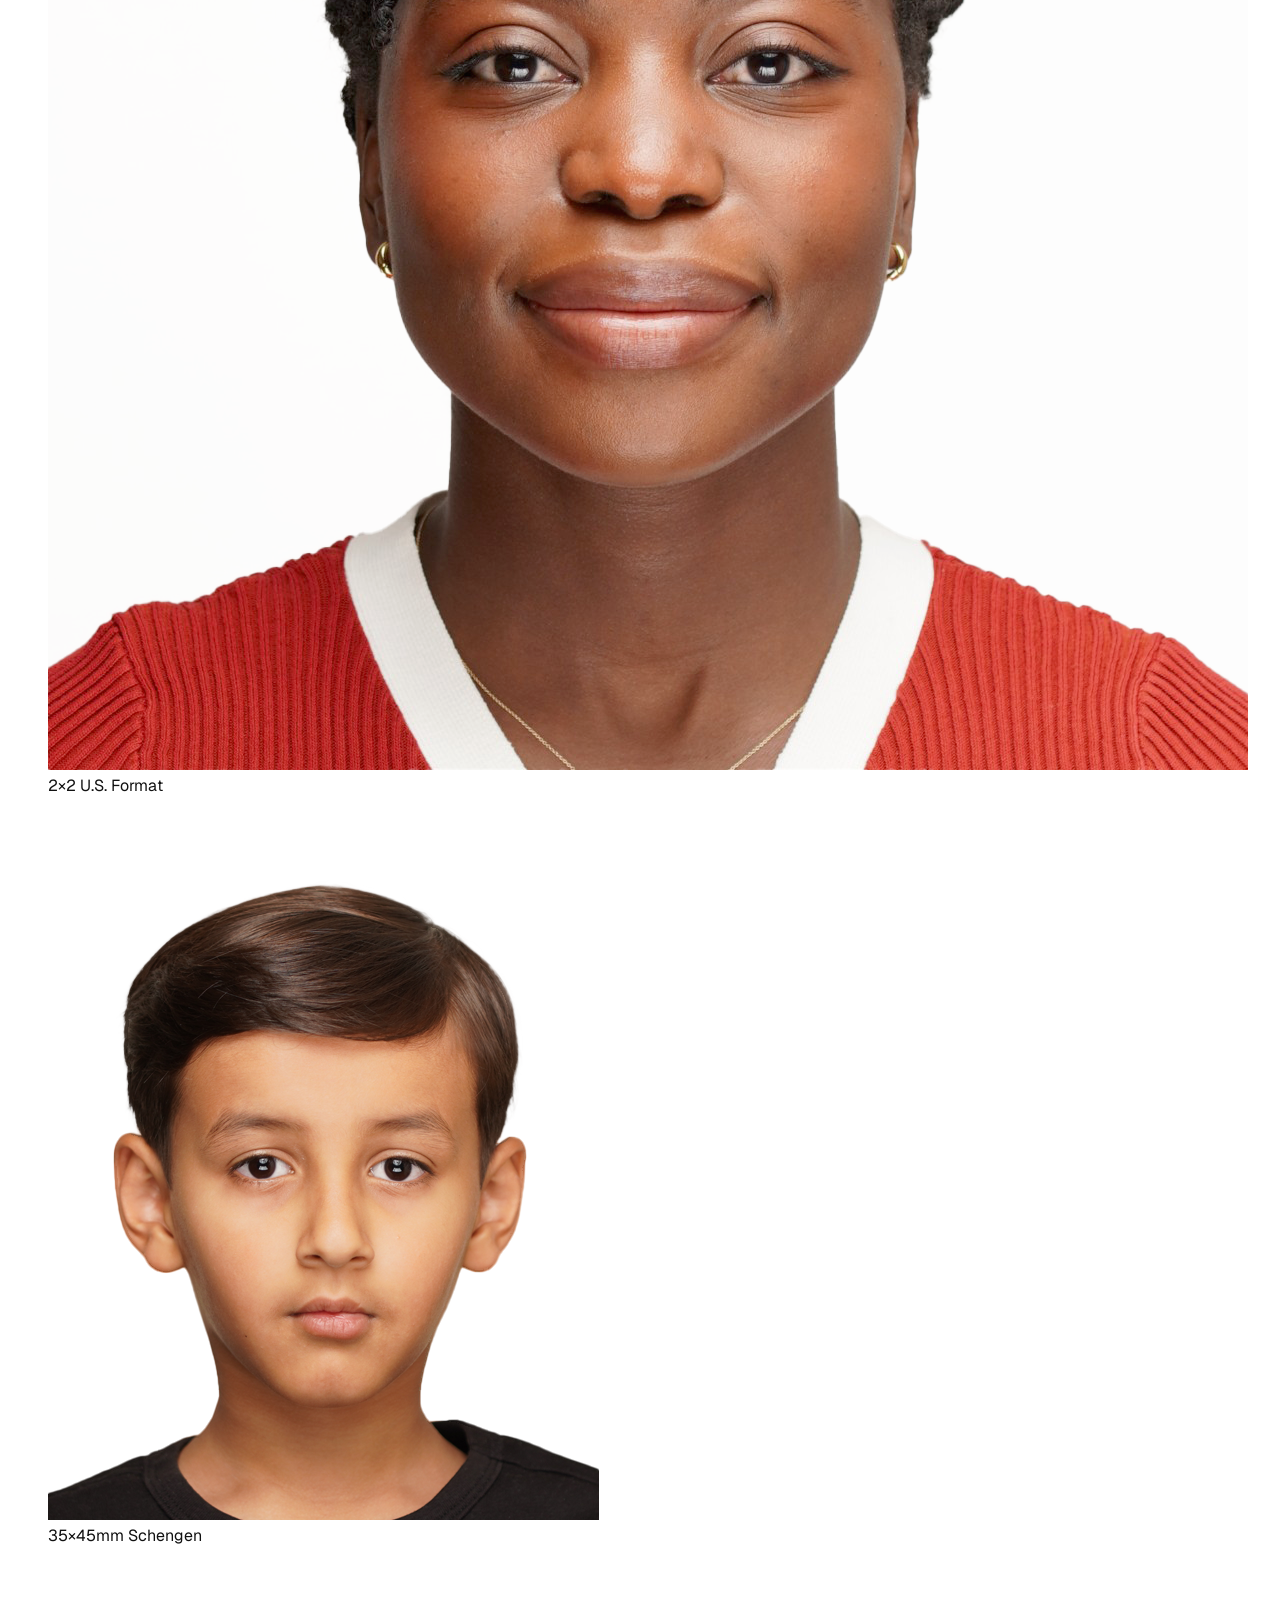
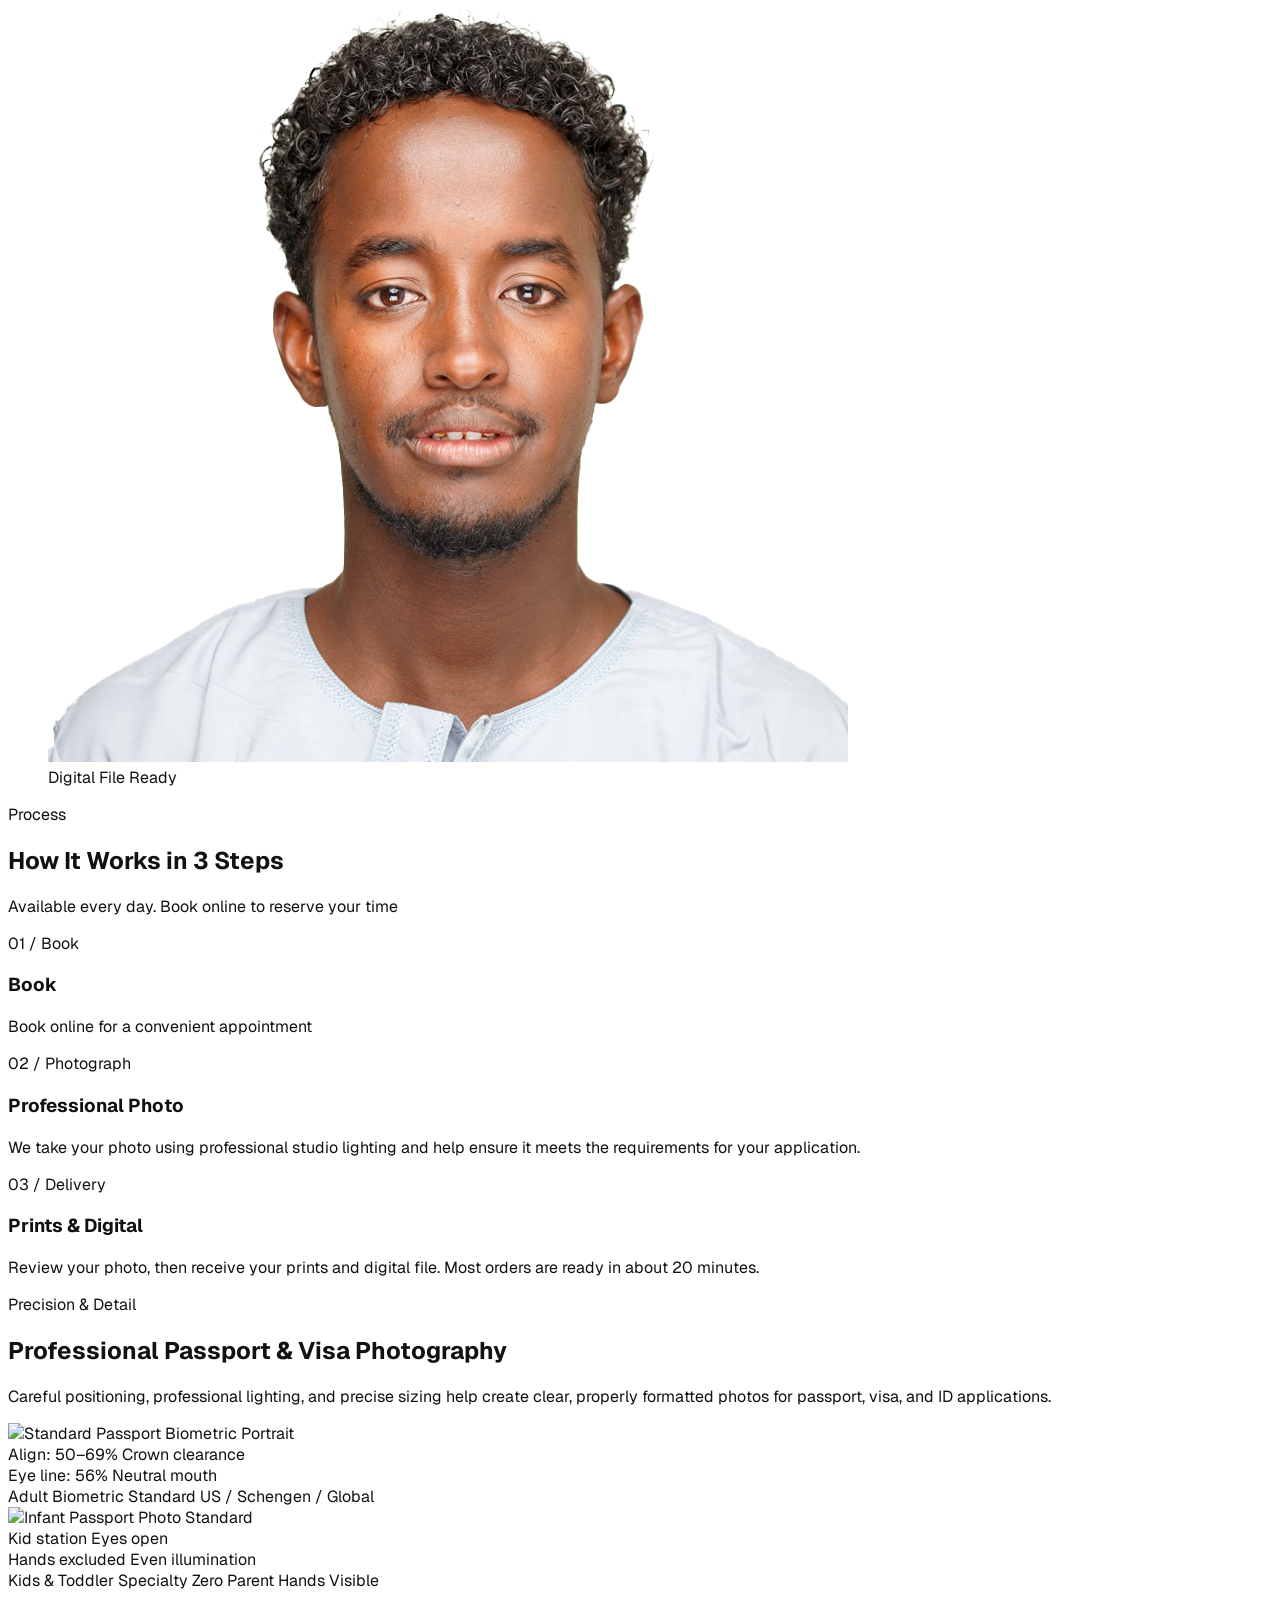
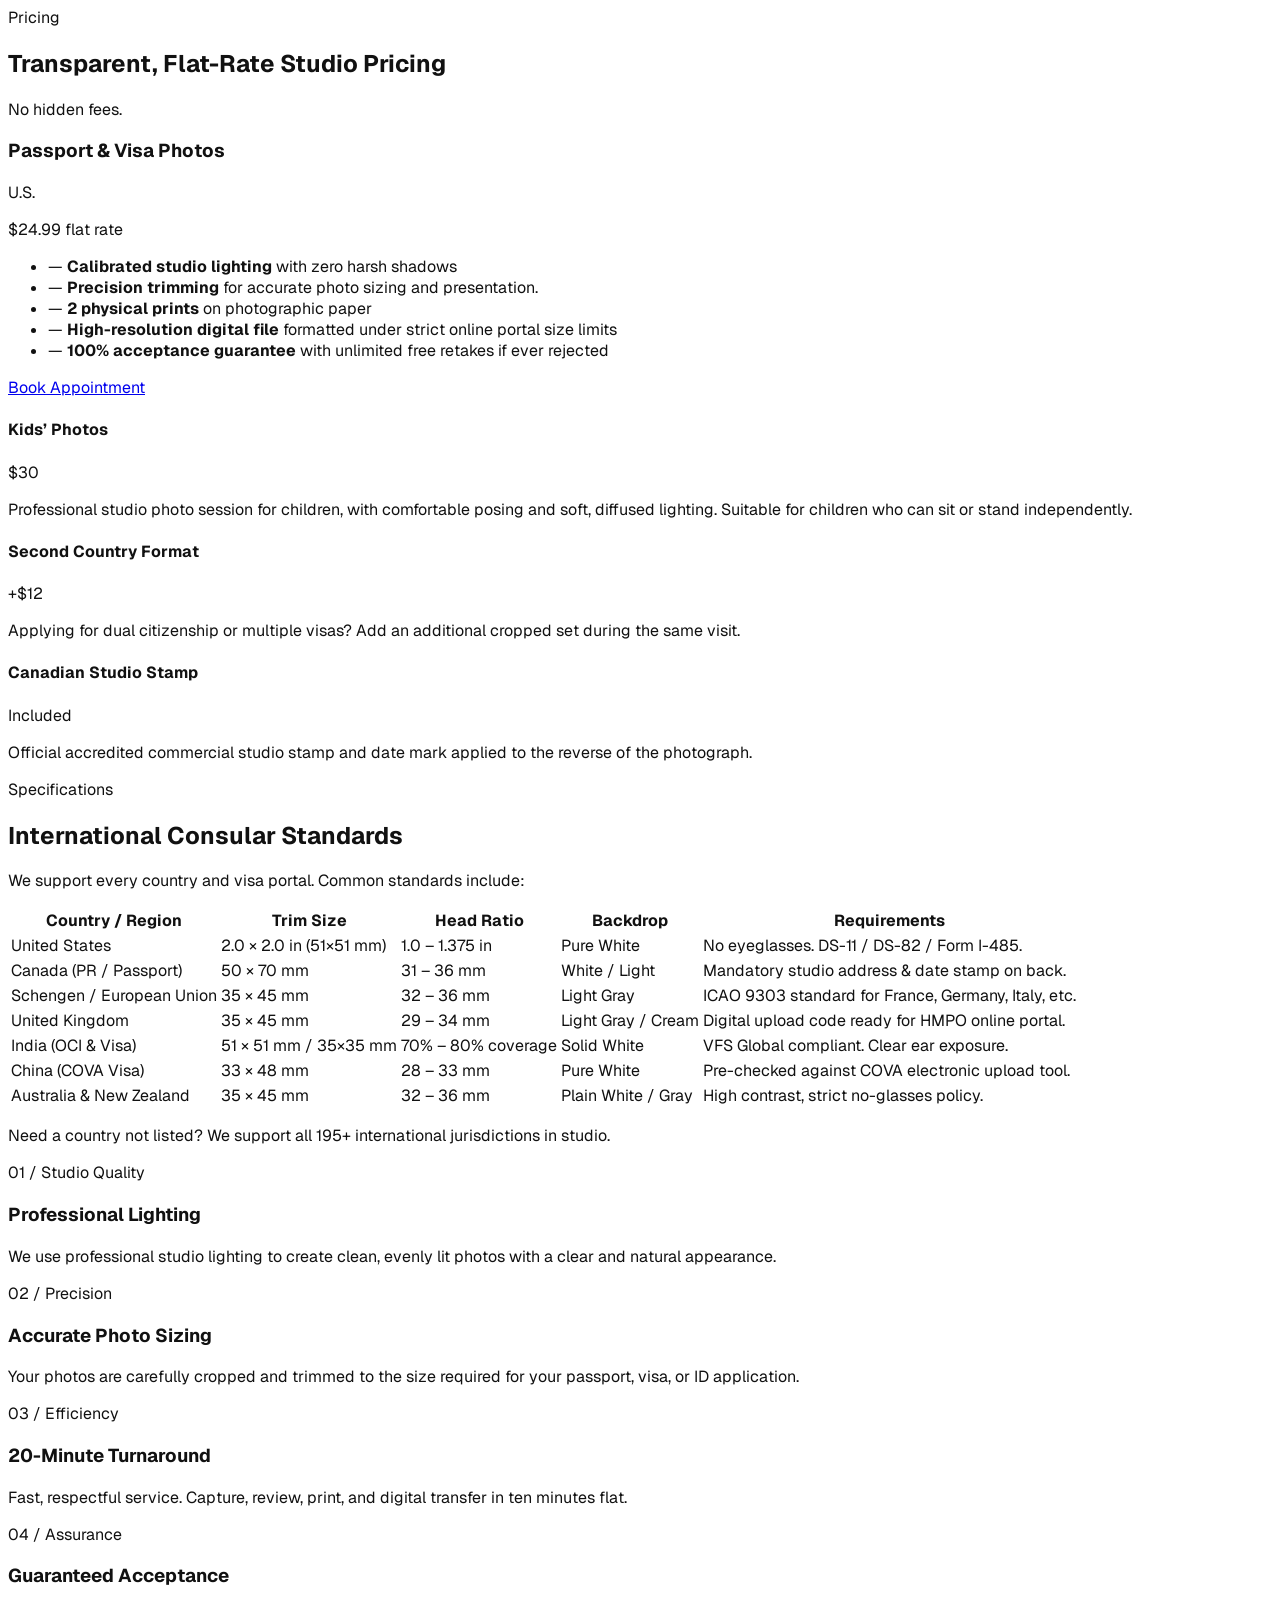
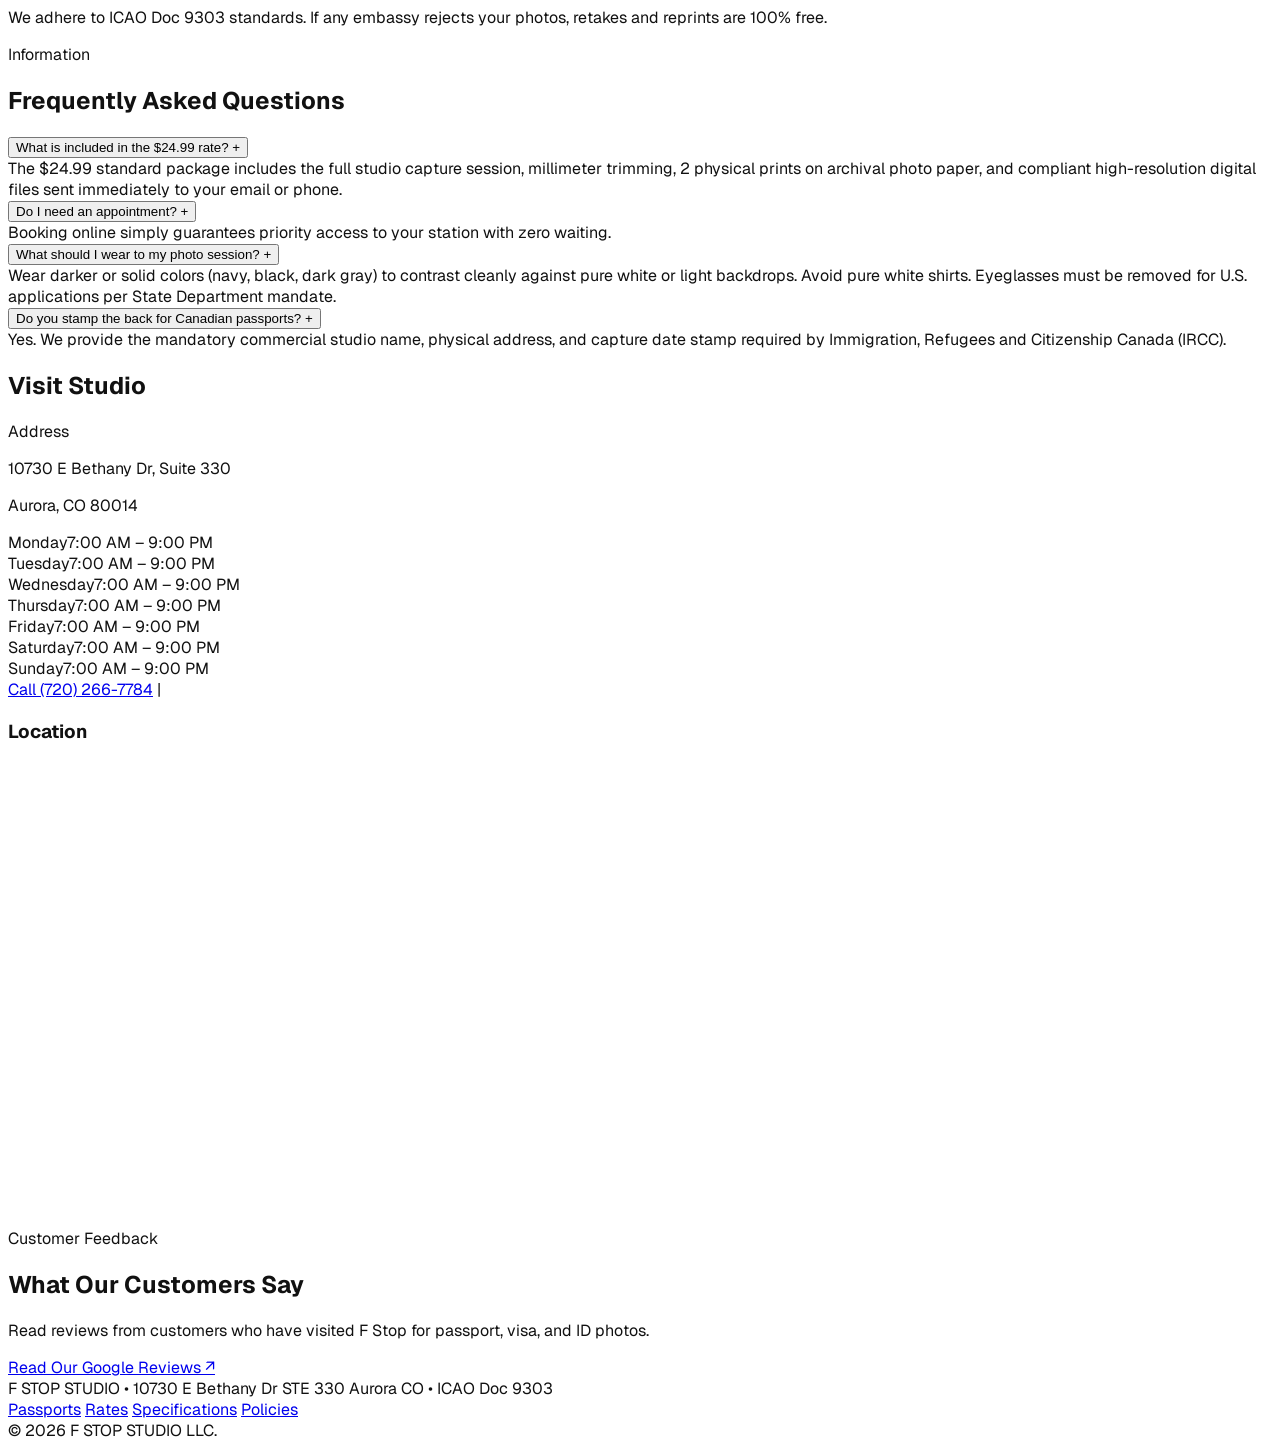
==== commit 757d054b: "Refactor code structure for improved readability and maintainability" ====
--- a/index.html
+++ b/index.html
@@ -51,6 +51,7 @@
 </a>
 <nav class="hidden md:flex items-center gap-8 text-sm">
 <a href="#">Passport</a>
+<a class="text-dark/70 hover:text-dark transition-colors" href="#gallery">Gallery</a>
 <a class="text-dark/70 hover:text-dark transition-colors" href="#specs">International</a>
 <a class="text-dark/70 hover:text-dark transition-colors" href="#pricing">Pricing</a>
 <a class="text-dark/70 hover:text-dark transition-colors" href="#faq">FAQ</a>
@@ -109,7 +110,7 @@
 </div>
 <div class="lg:col-span-5">
 <div class="relative border border-border p-2 bg-white">
-<img alt="F Stop Studio setup in Aurora" class="w-full aspect-[4/3] object-cover grayscale contrast-105" src="https://i.postimg.cc/8CqzcG15/Gemini-Generated-Image-obi40dobi40dobi4.jpg"/>
+<img alt="F Stop Studio setup in Aurora" class="w-full aspect-[4/3] object-cover grayscale contrast-105" src="Gemini_Generated_Image_64t4nq64t4nq64t4.jpg"/>
 <div class="p-4 flex items-center justify-between border-t border-border mt-2 font-mono text-[11px] text-muted uppercase">
 <span>Aurora Studio • Live Capture</span>
 <span>ICAO Doc 9303</span>
@@ -118,6 +119,71 @@
 </div>
 </div>
 </section>
+
+<section id="gallery" class="max-w-6xl mx-auto px-6 py-24 border-b border-border">
+  <div class="flex flex-col md:flex-row md:items-end justify-between gap-6 mb-12">
+    <div class="max-w-2xl">
+      <p class="font-mono text-xs uppercase tracking-[0.25em] text-muted mb-2">Gallery</p>
+      <h2 class="text-3xl font-semibold tracking-tight text-dark">A closer look at the studio</h2>
+    </div>
+    <a class="border border-border px-5 py-3 text-xs font-mono uppercase tracking-[0.2em] text-dark hover:border-dark transition-colors" href="#book">
+      Book a session
+    </a>
+  </div>
+
+  <div class="grid grid-cols-1 sm:grid-cols-2 xl:grid-cols-4 gap-5">
+    <figure class="border border-border bg-white overflow-hidden group">
+      <div class="overflow-hidden">
+        <img src="pCapture01959.jpg" alt="F Stop studio portrait session" class="h-80 w-full object-cover group-hover:scale-105 transition-transform duration-500" />
+      </div>
+      <figcaption class="flex items-center justify-between px-4 py-3 text-[11px] font-mono uppercase tracking-[0.18em] text-muted">
+        <span>Canadaian Passport</span>
+        <span>50x70MM</span>
+      </figcaption>
+    </figure>
+
+    <figure class="border border-border bg-white overflow-hidden group xl:translate-y-8">
+      <div class="overflow-hidden">
+        <img src="pCapture02060.jpg" alt="Passport photo setup in the F Stop studio" class="h-80 w-full object-cover group-hover:scale-105 transition-transform duration-500" />
+      </div>
+      <figcaption class="flex items-center justify-between px-4 py-3 text-[11px] font-mono uppercase tracking-[0.18em] text-muted">
+        <span>Capture</span>
+        <span>Biometric</span>
+      </figcaption>
+    </figure>
+
+    <figure class="border border-border bg-white overflow-hidden group">
+      <div class="overflow-hidden">
+        <img src="2x2(1).png" alt="Standard 2x2 passport photo example" class="h-80 w-full object-cover group-hover:scale-105 transition-transform duration-500" />
+      </div>
+      <figcaption class="flex items-center justify-between px-4 py-3 text-[11px] font-mono uppercase tracking-[0.18em] text-muted">
+        <span>2×2</span>
+        <span>U.S. Format</span>
+      </figcaption>
+    </figure>
+
+    <figure class="border border-border bg-white overflow-hidden group xl:-translate-y-6">
+      <div class="overflow-hidden">
+        <img src="35x45 temp.png" alt="35x45 millimeter visa photo example" class="h-80 w-full object-cover group-hover:scale-105 transition-transform duration-500" />
+      </div>
+      <figcaption class="flex items-center justify-between px-4 py-3 text-[11px] font-mono uppercase tracking-[0.18em] text-muted">
+        <span>35×45mm</span>
+        <span>Schengen</span>
+      </figcaption>
+    </figure>
+
+    <figure class="border border-border bg-white overflow-hidden group xl:translate-y-8">
+      <div class="overflow-hidden">
+        <img src="IMG_7194.png" alt="Professional passport and visa image sample" class="h-80 w-full object-cover group-hover:scale-105 transition-transform duration-500" />
+      </div>
+      <figcaption class="flex items-center justify-between px-4 py-3 text-[11px] font-mono uppercase tracking-[0.18em] text-muted">
+        <span>Digital File</span>
+        <span>Ready</span>
+      </figcaption>
+    </figure>
+  </div>
+</section>
+
 <!-- How It Works (Ultra-clean 3 Steps) -->
 <section class="max-w-6xl mx-auto px-6 py-24 border-b border-border">
 <div class="flex flex-col md:flex-row md:items-end justify-between mb-16 gap-4">
@@ -209,6 +275,17 @@
 </div>
 </div>
 </section>
+
+
+
+
+
+
+
+
+
+
+
 <!-- Pricing (Consolidated & Minimal) -->
 <section class="max-w-6xl mx-auto px-6 py-24 border-b border-border" id="pricing">
 <div class="max-w-2xl mb-16">
@@ -441,6 +518,7 @@
 </div>
 </section>
 <!-- Location & Direct Booking -->
+
 <section class="max-w-6xl mx-auto px-6 py-24" id="book">
 <div class="grid grid-cols-1 lg:grid-cols-12 gap-12 items-start" id="location">
 <!-- Location details -->
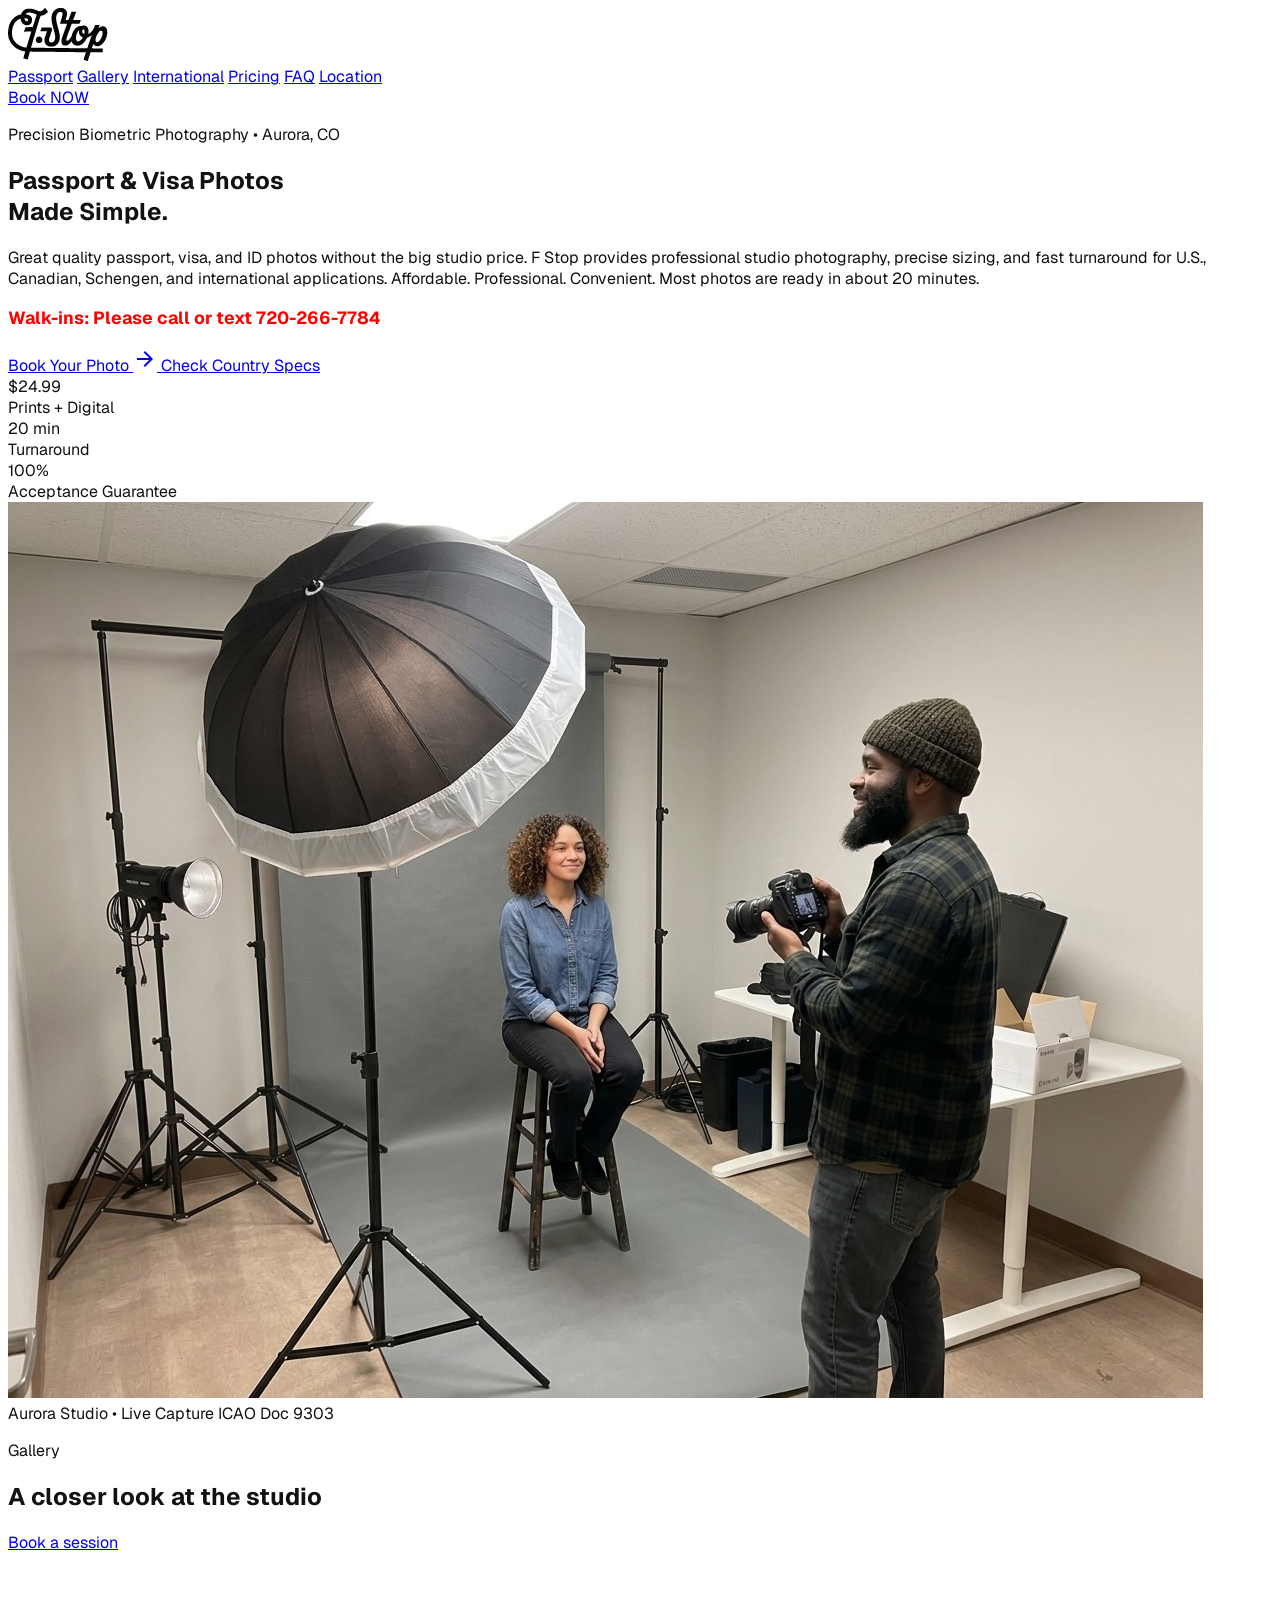
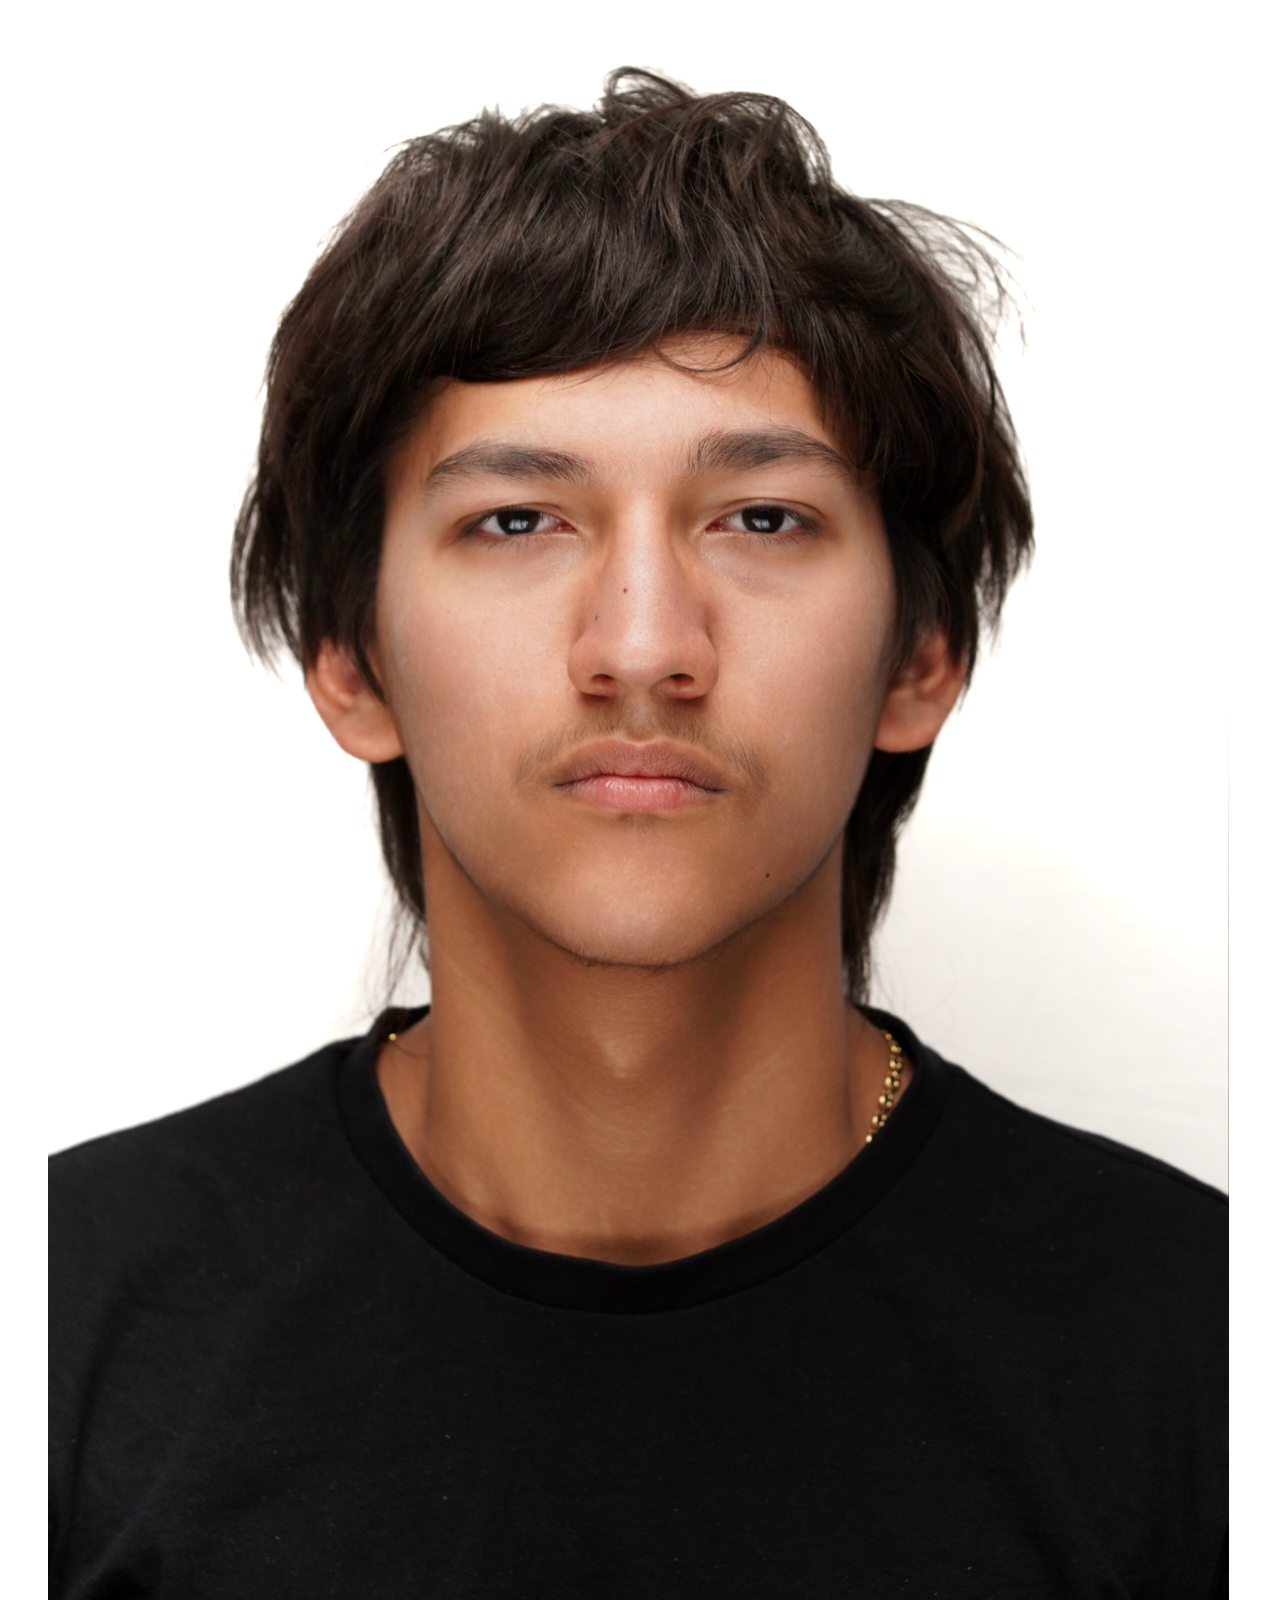
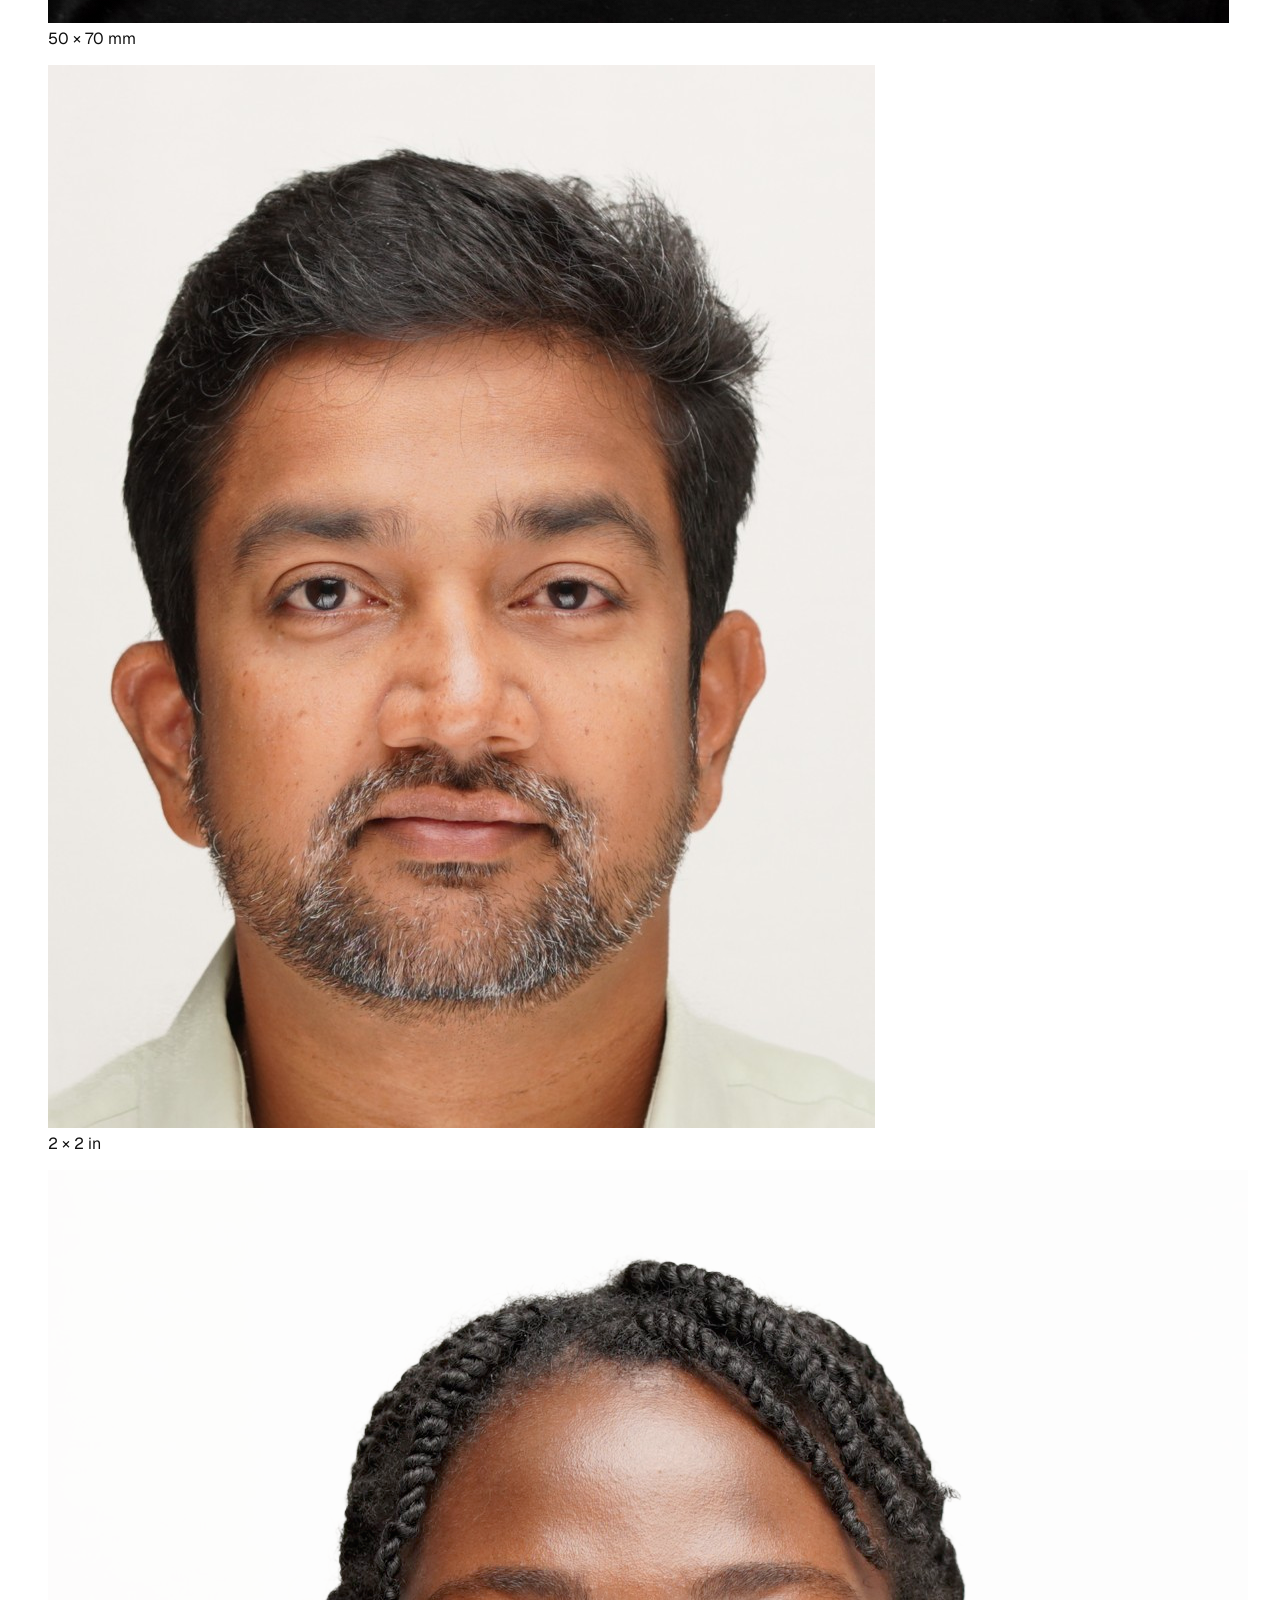
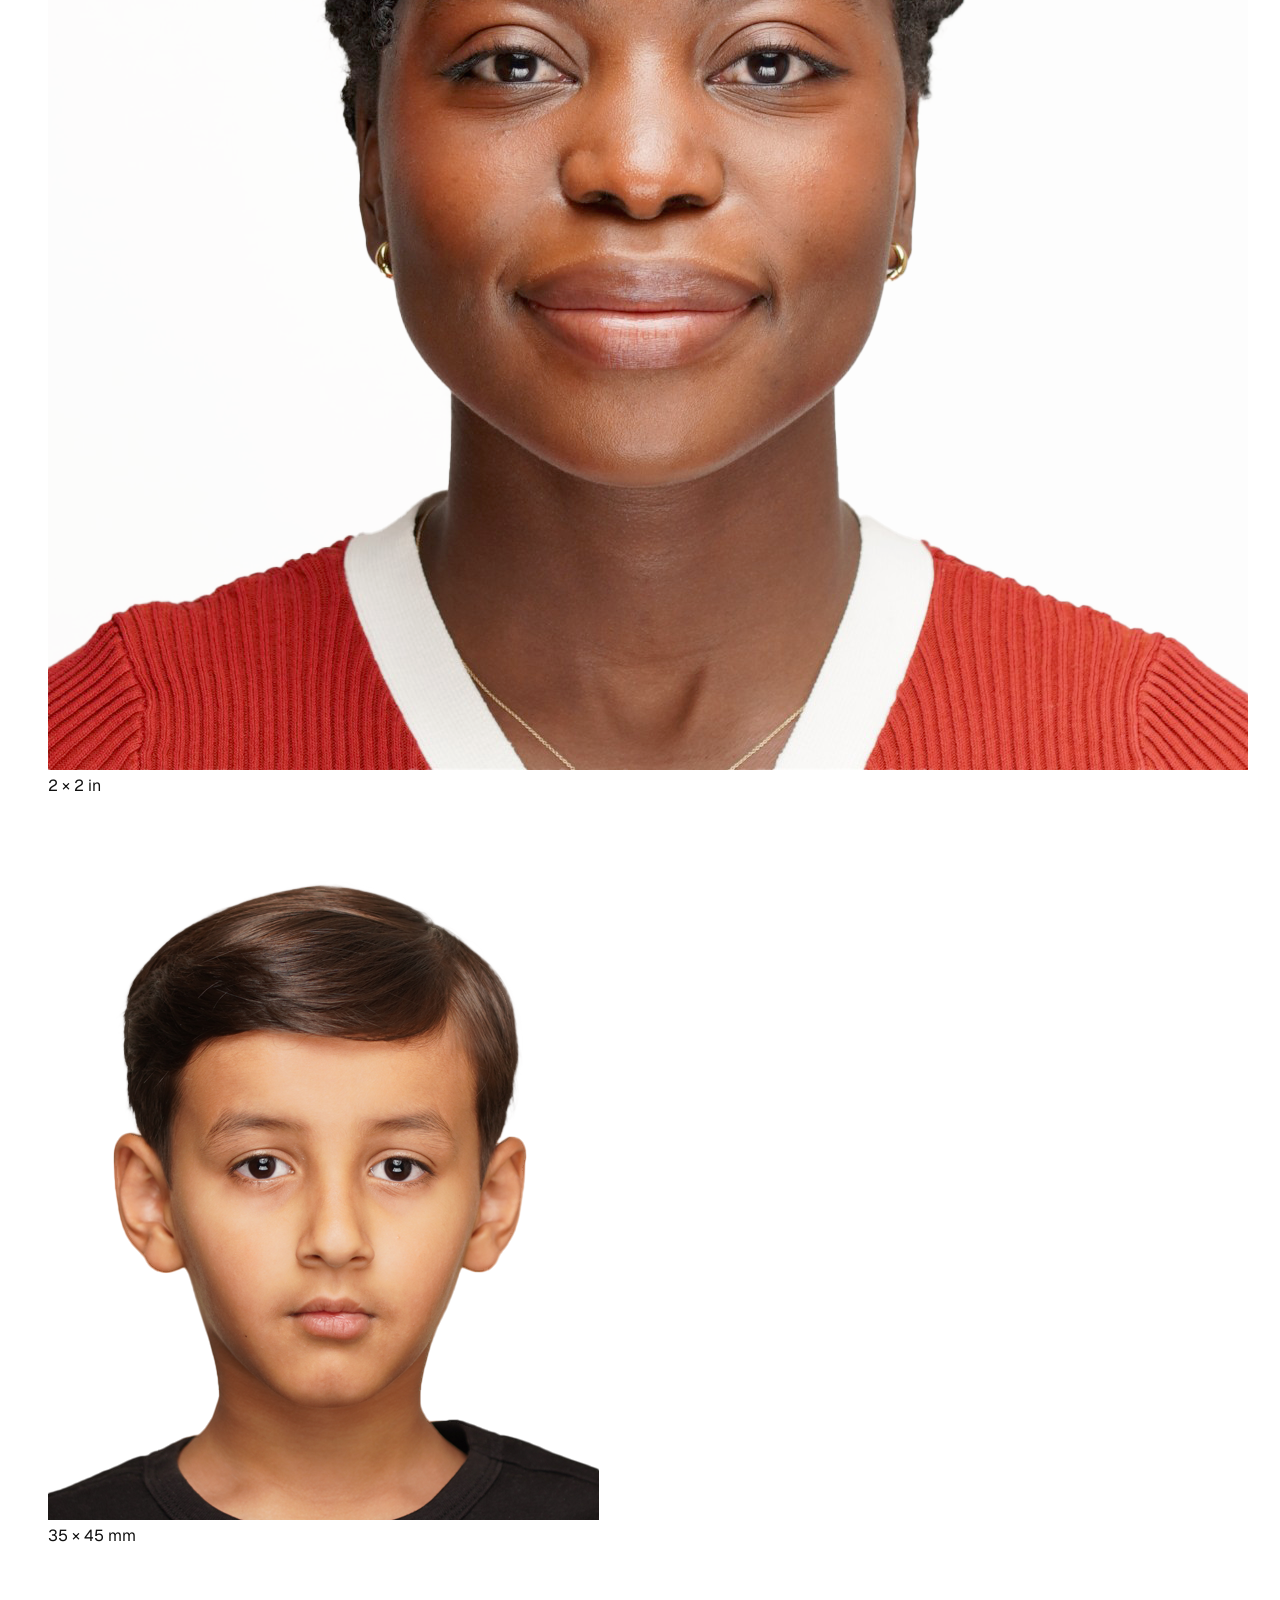
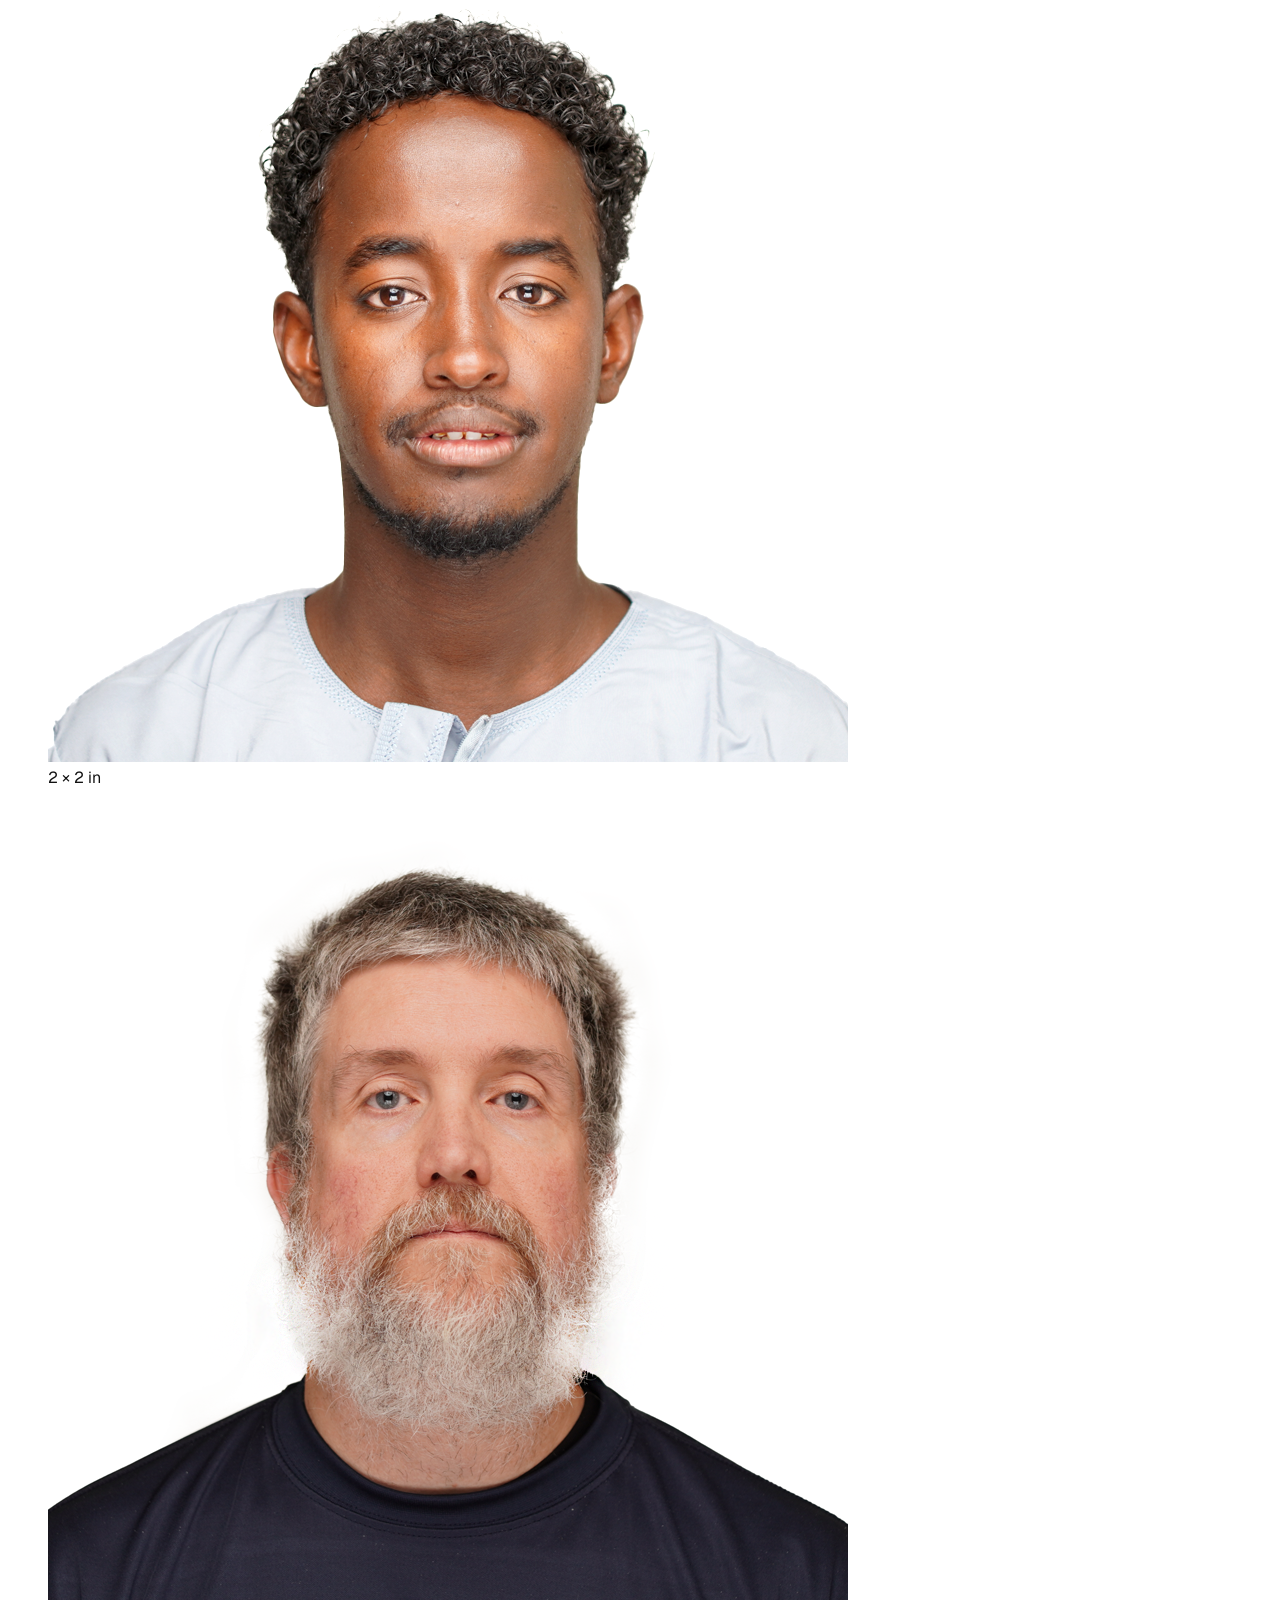
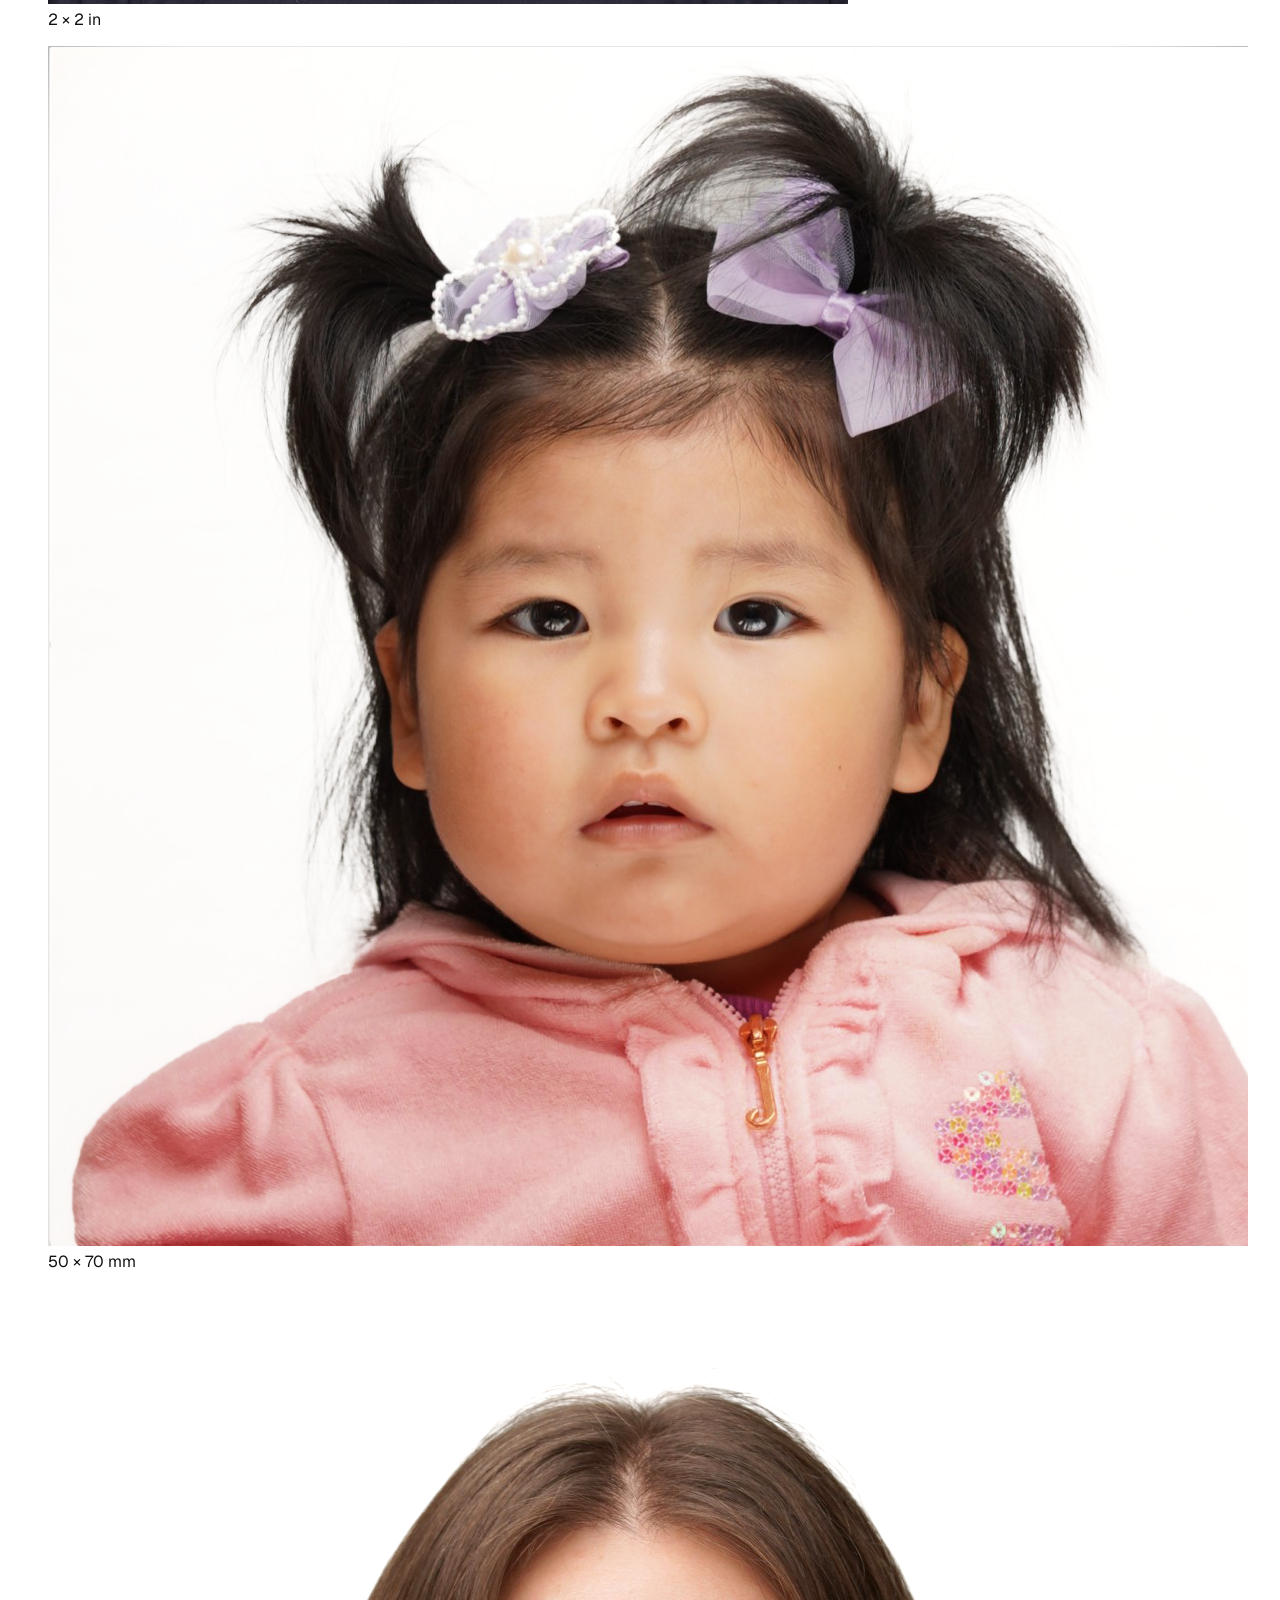
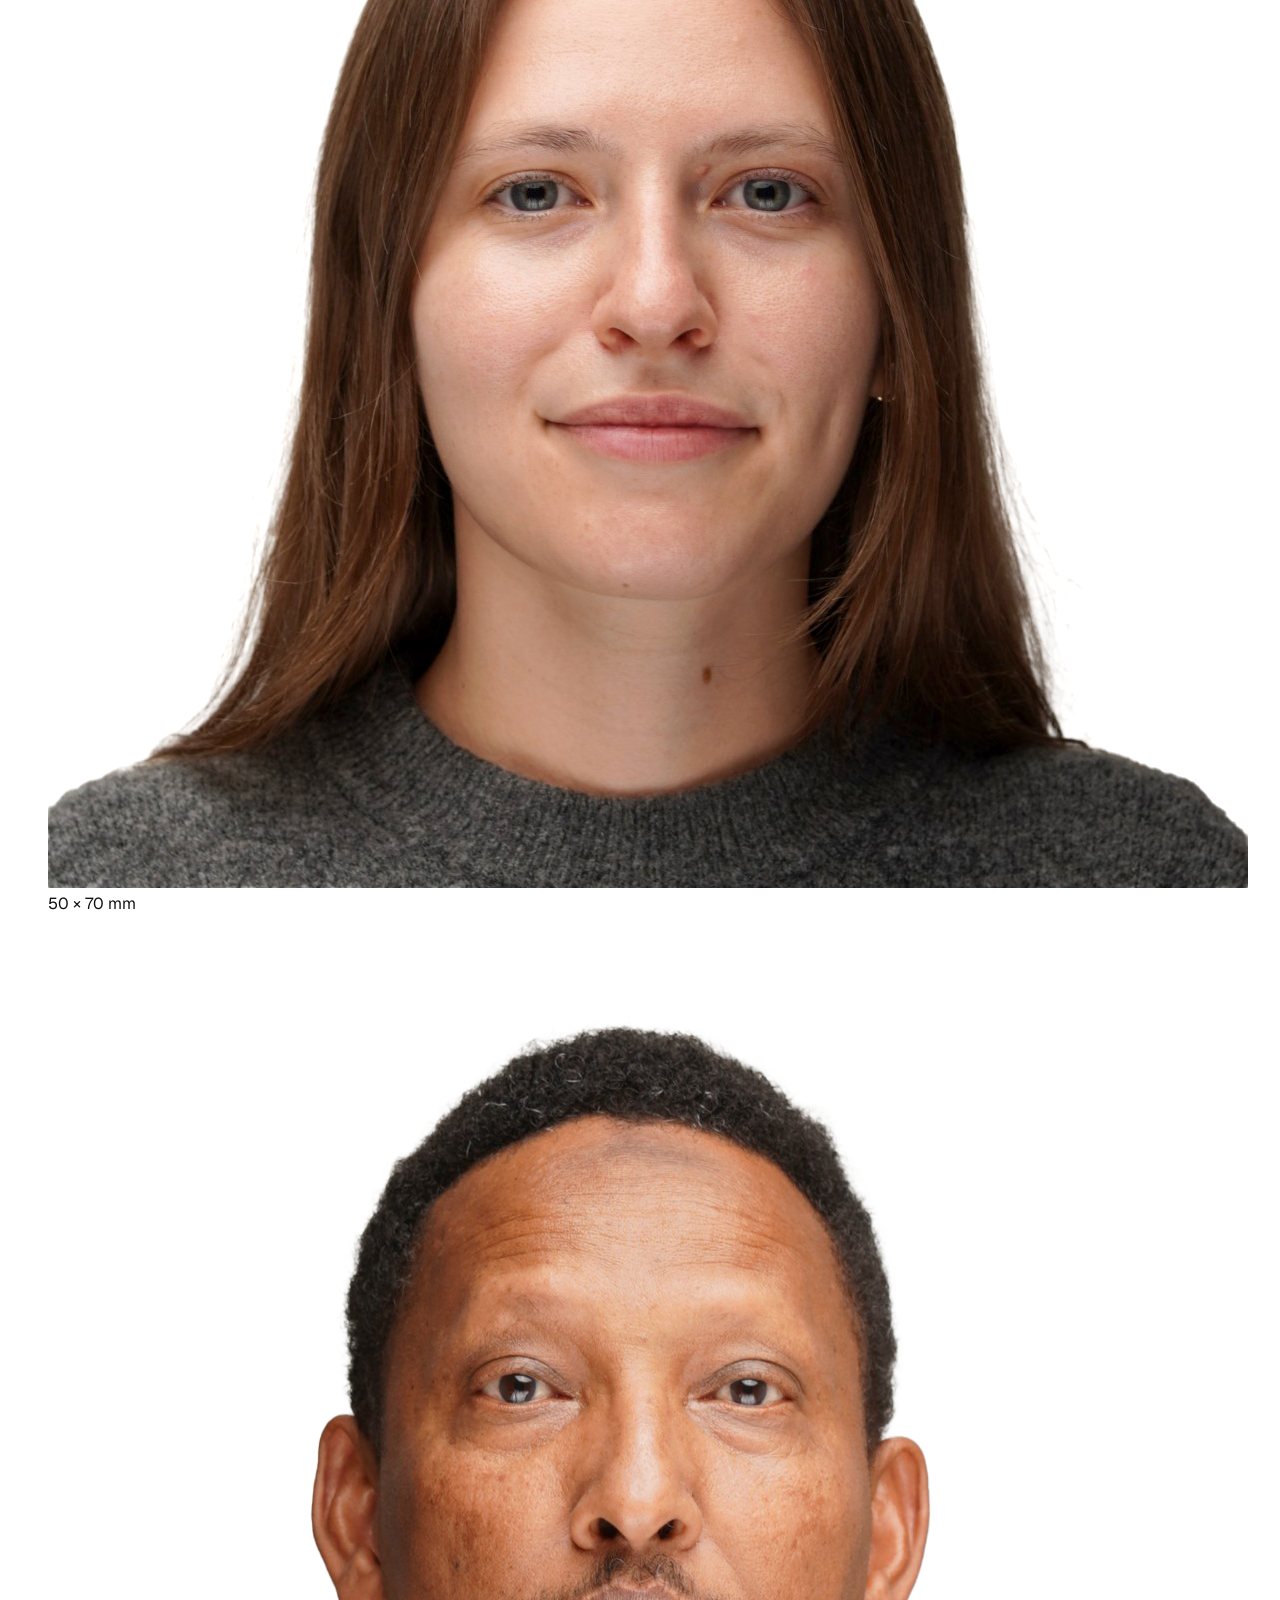
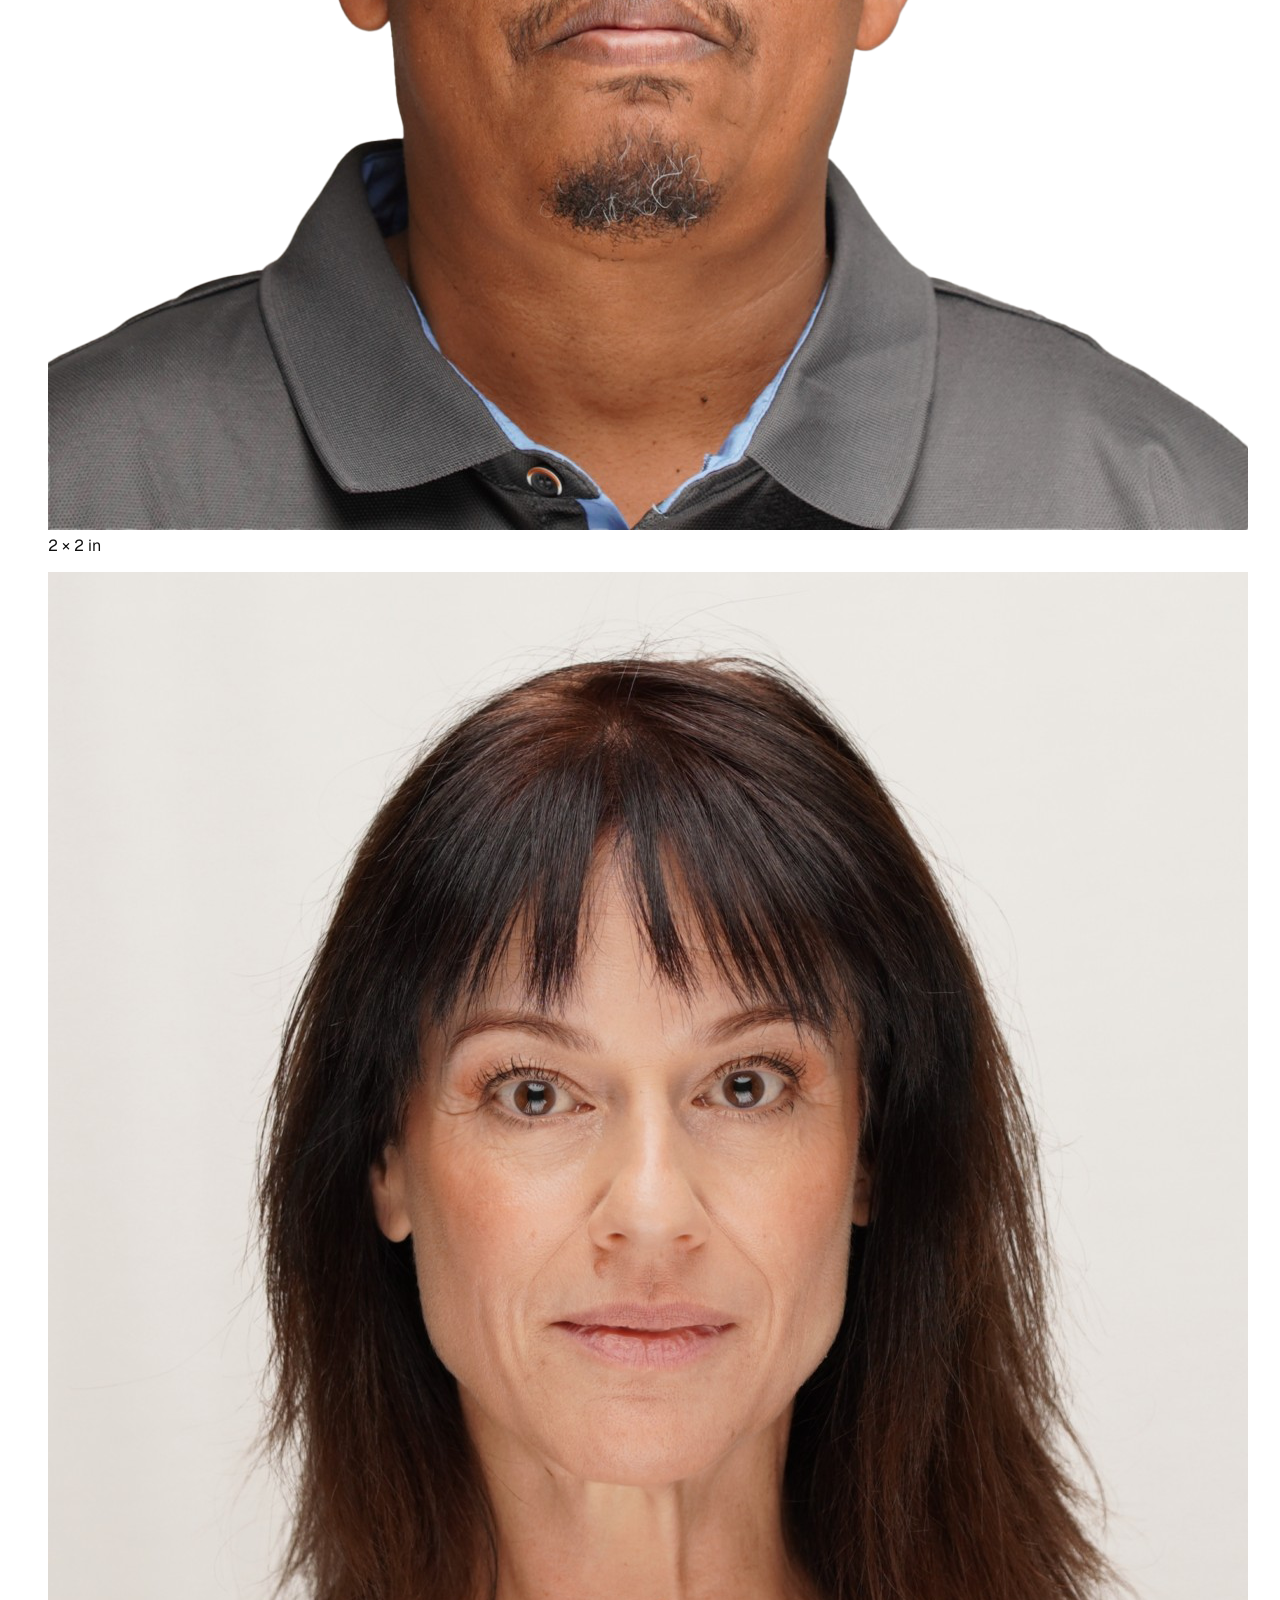
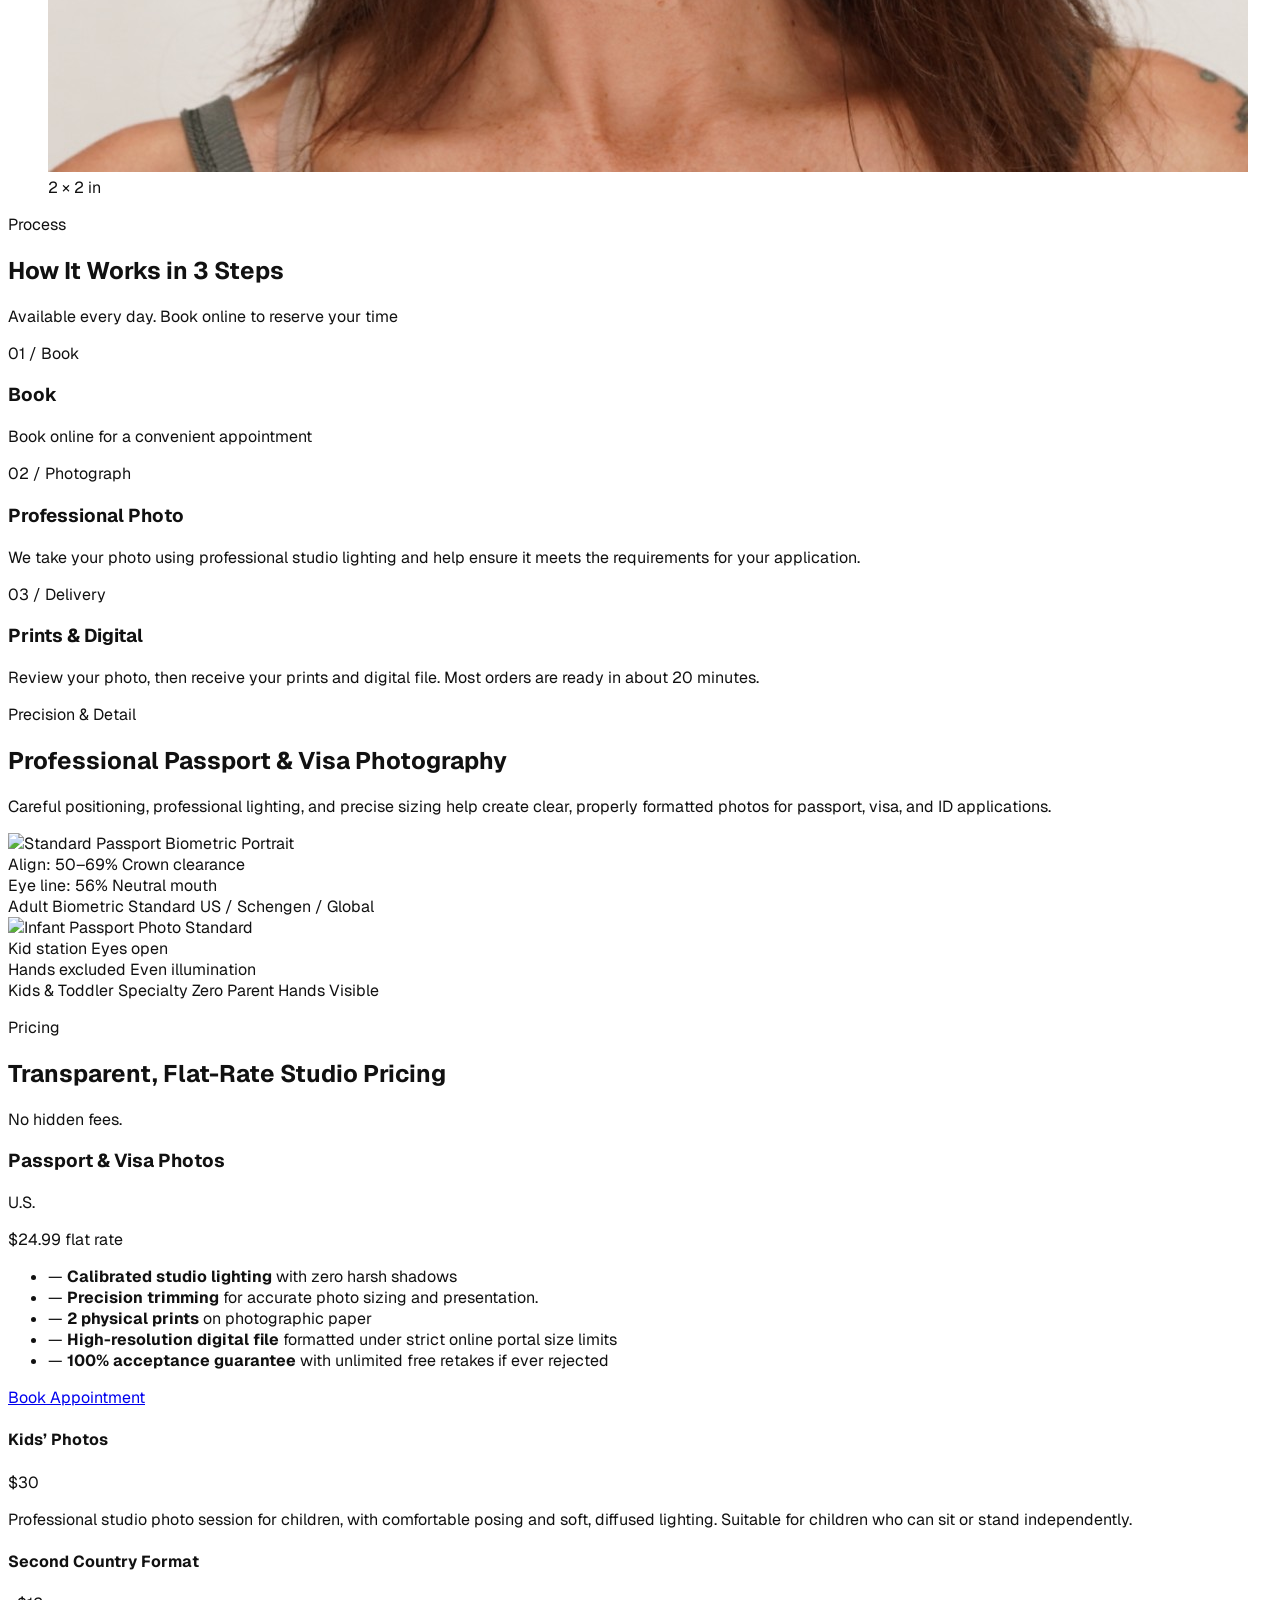
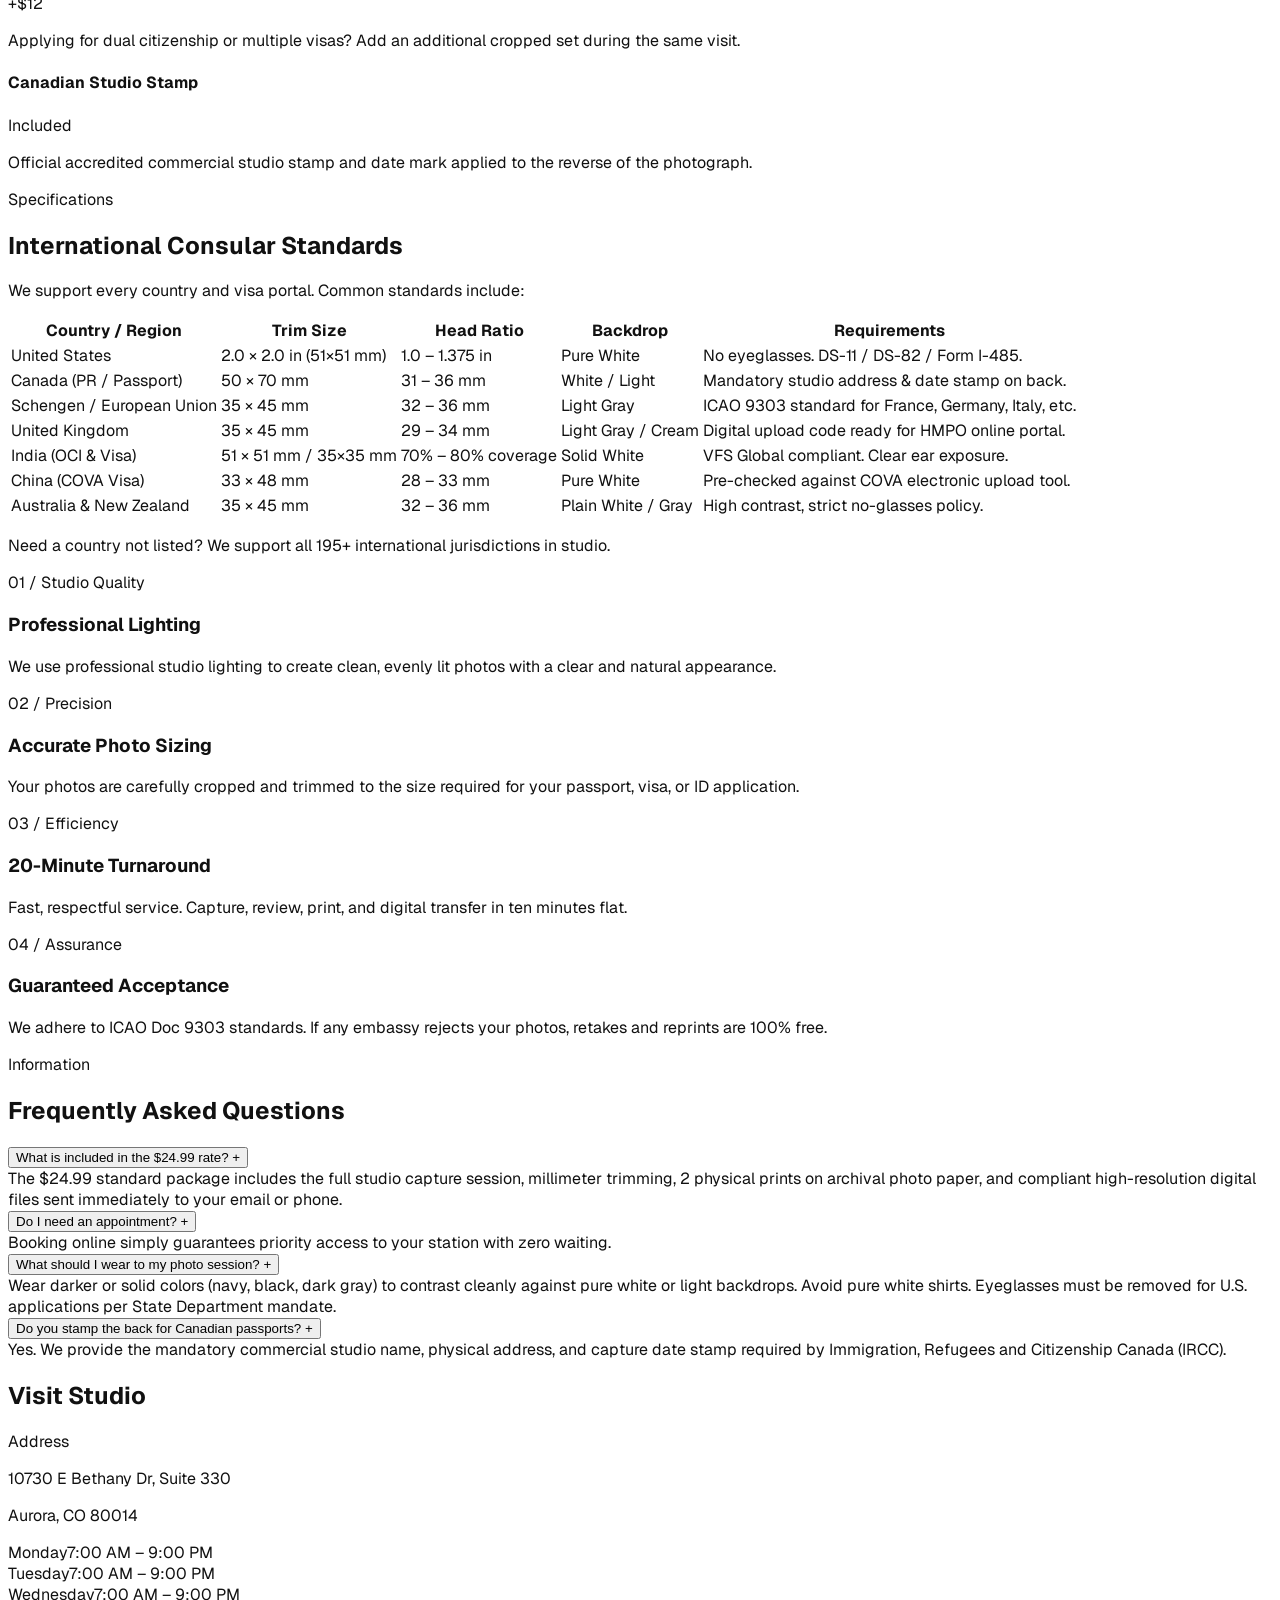
==== commit ae253472: "Add new passport photo samples and update captions in index.html" ====
--- a/index.html
+++ b/index.html
@@ -136,50 +136,70 @@
       <div class="overflow-hidden">
         <img src="pCapture01959.jpg" alt="F Stop studio portrait session" class="h-80 w-full object-cover group-hover:scale-105 transition-transform duration-500" />
       </div>
-      <figcaption class="flex items-center justify-between px-4 py-3 text-[11px] font-mono uppercase tracking-[0.18em] text-muted">
-        <span>Canadaian Passport</span>
-        <span>50x70MM</span>
-      </figcaption>
-    </figure>
-
-    <figure class="border border-border bg-white overflow-hidden group xl:translate-y-8">
+      <figcaption class="border-t border-border py-2 text-center font-mono text-[11px] uppercase tracking-wider text-muted">50 × 70 mm</figcaption>
+    </figure>
+
+    <figure class="border border-border bg-white overflow-hidden group">
       <div class="overflow-hidden">
         <img src="pCapture02060.jpg" alt="Passport photo setup in the F Stop studio" class="h-80 w-full object-cover group-hover:scale-105 transition-transform duration-500" />
       </div>
-      <figcaption class="flex items-center justify-between px-4 py-3 text-[11px] font-mono uppercase tracking-[0.18em] text-muted">
-        <span>Capture</span>
-        <span>Biometric</span>
-      </figcaption>
+      <figcaption class="border-t border-border py-2 text-center font-mono text-[11px] uppercase tracking-wider text-muted">2 × 2 in</figcaption>
     </figure>
 
     <figure class="border border-border bg-white overflow-hidden group">
       <div class="overflow-hidden">
         <img src="2x2(1).png" alt="Standard 2x2 passport photo example" class="h-80 w-full object-cover group-hover:scale-105 transition-transform duration-500" />
       </div>
-      <figcaption class="flex items-center justify-between px-4 py-3 text-[11px] font-mono uppercase tracking-[0.18em] text-muted">
-        <span>2×2</span>
-        <span>U.S. Format</span>
-      </figcaption>
-    </figure>
-
-    <figure class="border border-border bg-white overflow-hidden group xl:-translate-y-6">
+      <figcaption class="border-t border-border py-2 text-center font-mono text-[11px] uppercase tracking-wider text-muted">2 × 2 in</figcaption>
+    </figure>
+
+    <figure class="border border-border bg-white overflow-hidden group">
       <div class="overflow-hidden">
         <img src="35x45 temp.png" alt="35x45 millimeter visa photo example" class="h-80 w-full object-cover group-hover:scale-105 transition-transform duration-500" />
       </div>
-      <figcaption class="flex items-center justify-between px-4 py-3 text-[11px] font-mono uppercase tracking-[0.18em] text-muted">
-        <span>35×45mm</span>
-        <span>Schengen</span>
-      </figcaption>
-    </figure>
-
-    <figure class="border border-border bg-white overflow-hidden group xl:translate-y-8">
+      <figcaption class="border-t border-border py-2 text-center font-mono text-[11px] uppercase tracking-wider text-muted">35 × 45 mm</figcaption>
+    </figure>
+
+    <figure class="border border-border bg-white overflow-hidden group">
       <div class="overflow-hidden">
         <img src="IMG_7194.png" alt="Professional passport and visa image sample" class="h-80 w-full object-cover group-hover:scale-105 transition-transform duration-500" />
       </div>
-      <figcaption class="flex items-center justify-between px-4 py-3 text-[11px] font-mono uppercase tracking-[0.18em] text-muted">
-        <span>Digital File</span>
-        <span>Ready</span>
-      </figcaption>
+      <figcaption class="border-t border-border py-2 text-center font-mono text-[11px] uppercase tracking-wider text-muted">2 × 2 in</figcaption>
+    </figure>
+
+    <figure class="border border-border bg-white overflow-hidden group">
+      <div class="overflow-hidden">
+        <img src="2x2 -2.png" alt="U.S. passport portrait sample" class="h-80 w-full object-cover group-hover:scale-105 transition-transform duration-500" />
+      </div>
+      <figcaption class="border-t border-border py-2 text-center font-mono text-[11px] uppercase tracking-wider text-muted">2 × 2 in</figcaption>
+    </figure>
+
+    <figure class="border border-border bg-white overflow-hidden group">
+      <div class="overflow-hidden">
+        <img src="canada printing sheet.png" alt="Canadian passport portrait sample" class="h-80 w-full object-cover group-hover:scale-105 transition-transform duration-500" />
+      </div>
+      <figcaption class="border-t border-border py-2 text-center font-mono text-[11px] uppercase tracking-wider text-muted">50 × 70 mm</figcaption>
+    </figure>
+
+    <figure class="border border-border bg-white overflow-hidden group">
+      <div class="overflow-hidden">
+        <img src="canada printing sheet22.png" alt="Canadian passport photo portrait sample" class="h-80 w-full object-cover group-hover:scale-105 transition-transform duration-500" />
+      </div>
+      <figcaption class="border-t border-border py-2 text-center font-mono text-[11px] uppercase tracking-wider text-muted">50 × 70 mm</figcaption>
+    </figure>
+
+    <figure class="border border-border bg-white overflow-hidden group">
+      <div class="overflow-hidden">
+        <img src="eee.png" alt="Passport portrait sample of an adult customer" class="h-80 w-full object-cover group-hover:scale-105 transition-transform duration-500" />
+      </div>
+      <figcaption class="border-t border-border py-2 text-center font-mono text-[11px] uppercase tracking-wider text-muted">2 × 2 in</figcaption>
+    </figure>
+
+    <figure class="border border-border bg-white overflow-hidden group">
+      <div class="overflow-hidden">
+        <img src="pCapture02083.jpg" alt="Toddler passport portrait sample" class="h-80 w-full object-cover group-hover:scale-105 transition-transform duration-500" />
+      </div>
+      <figcaption class="border-t border-border py-2 text-center font-mono text-[11px] uppercase tracking-wider text-muted">2 × 2 in</figcaption>
     </figure>
   </div>
 </section>
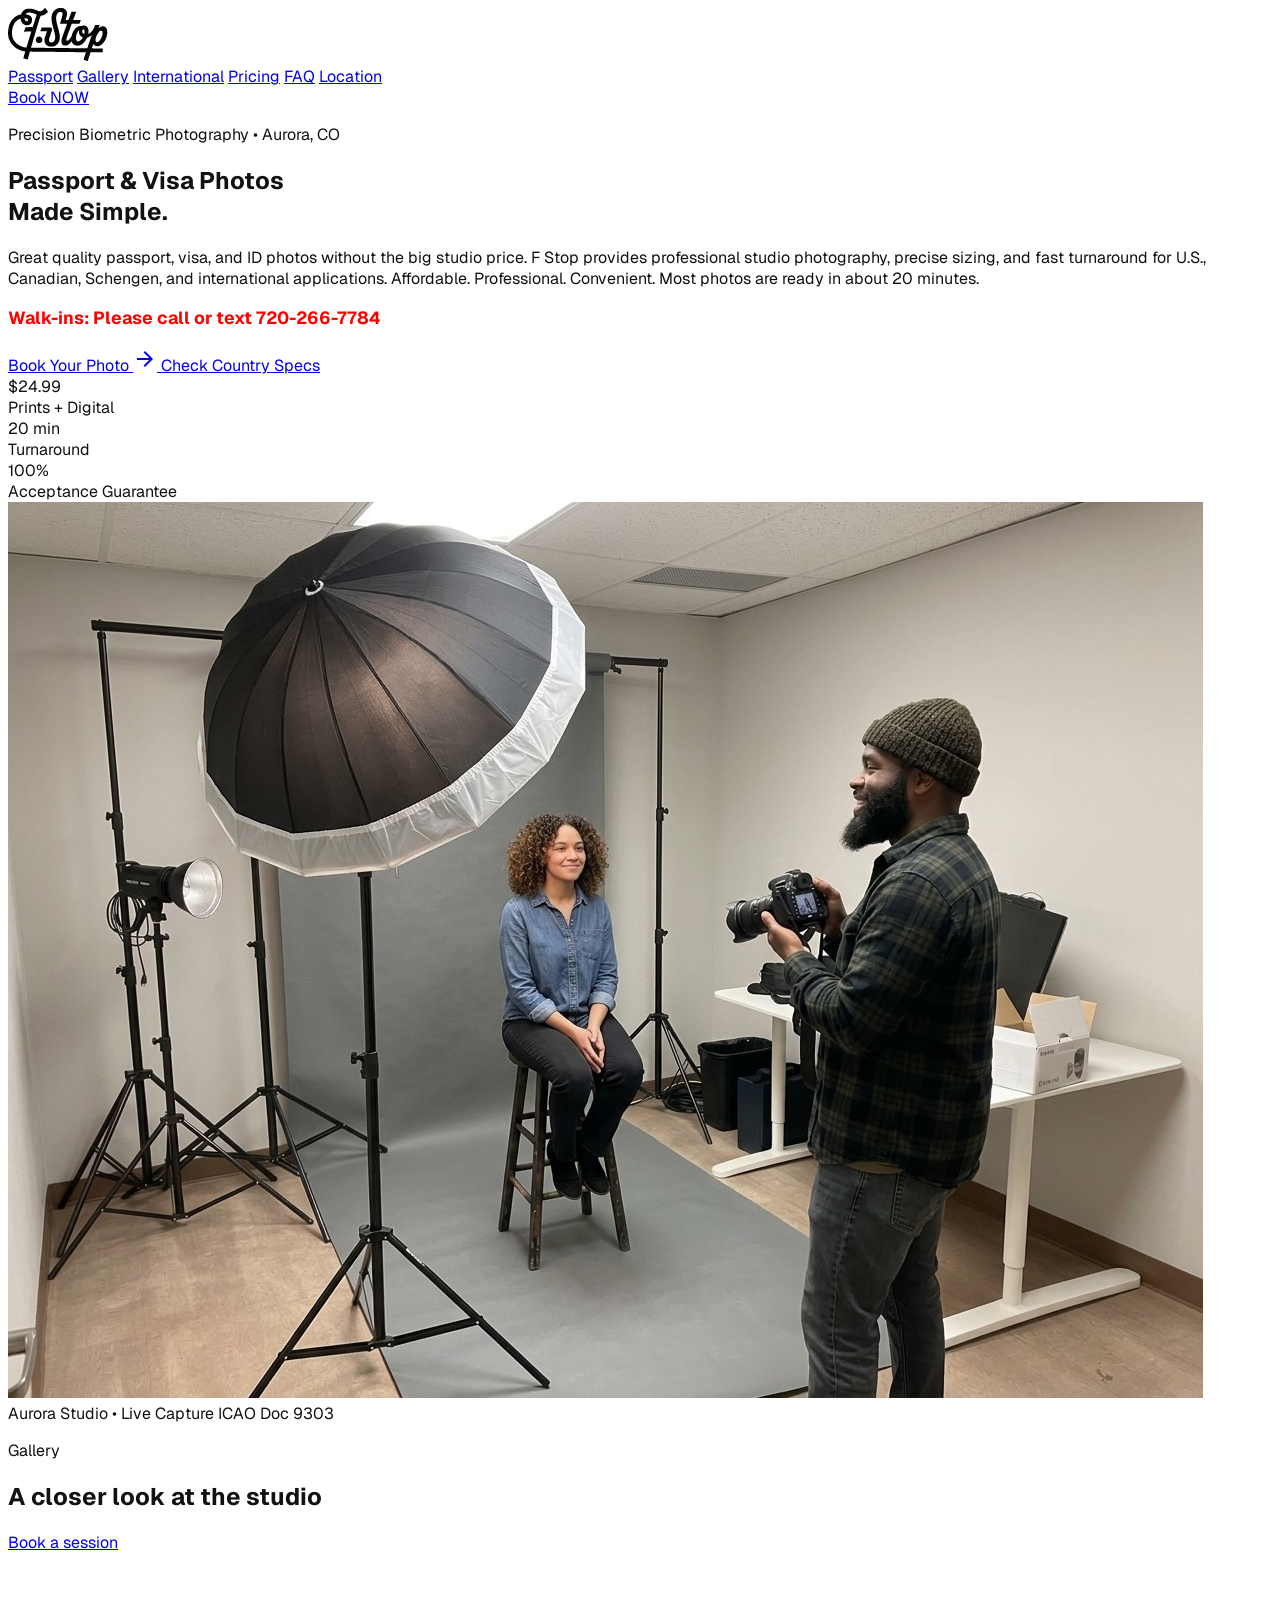
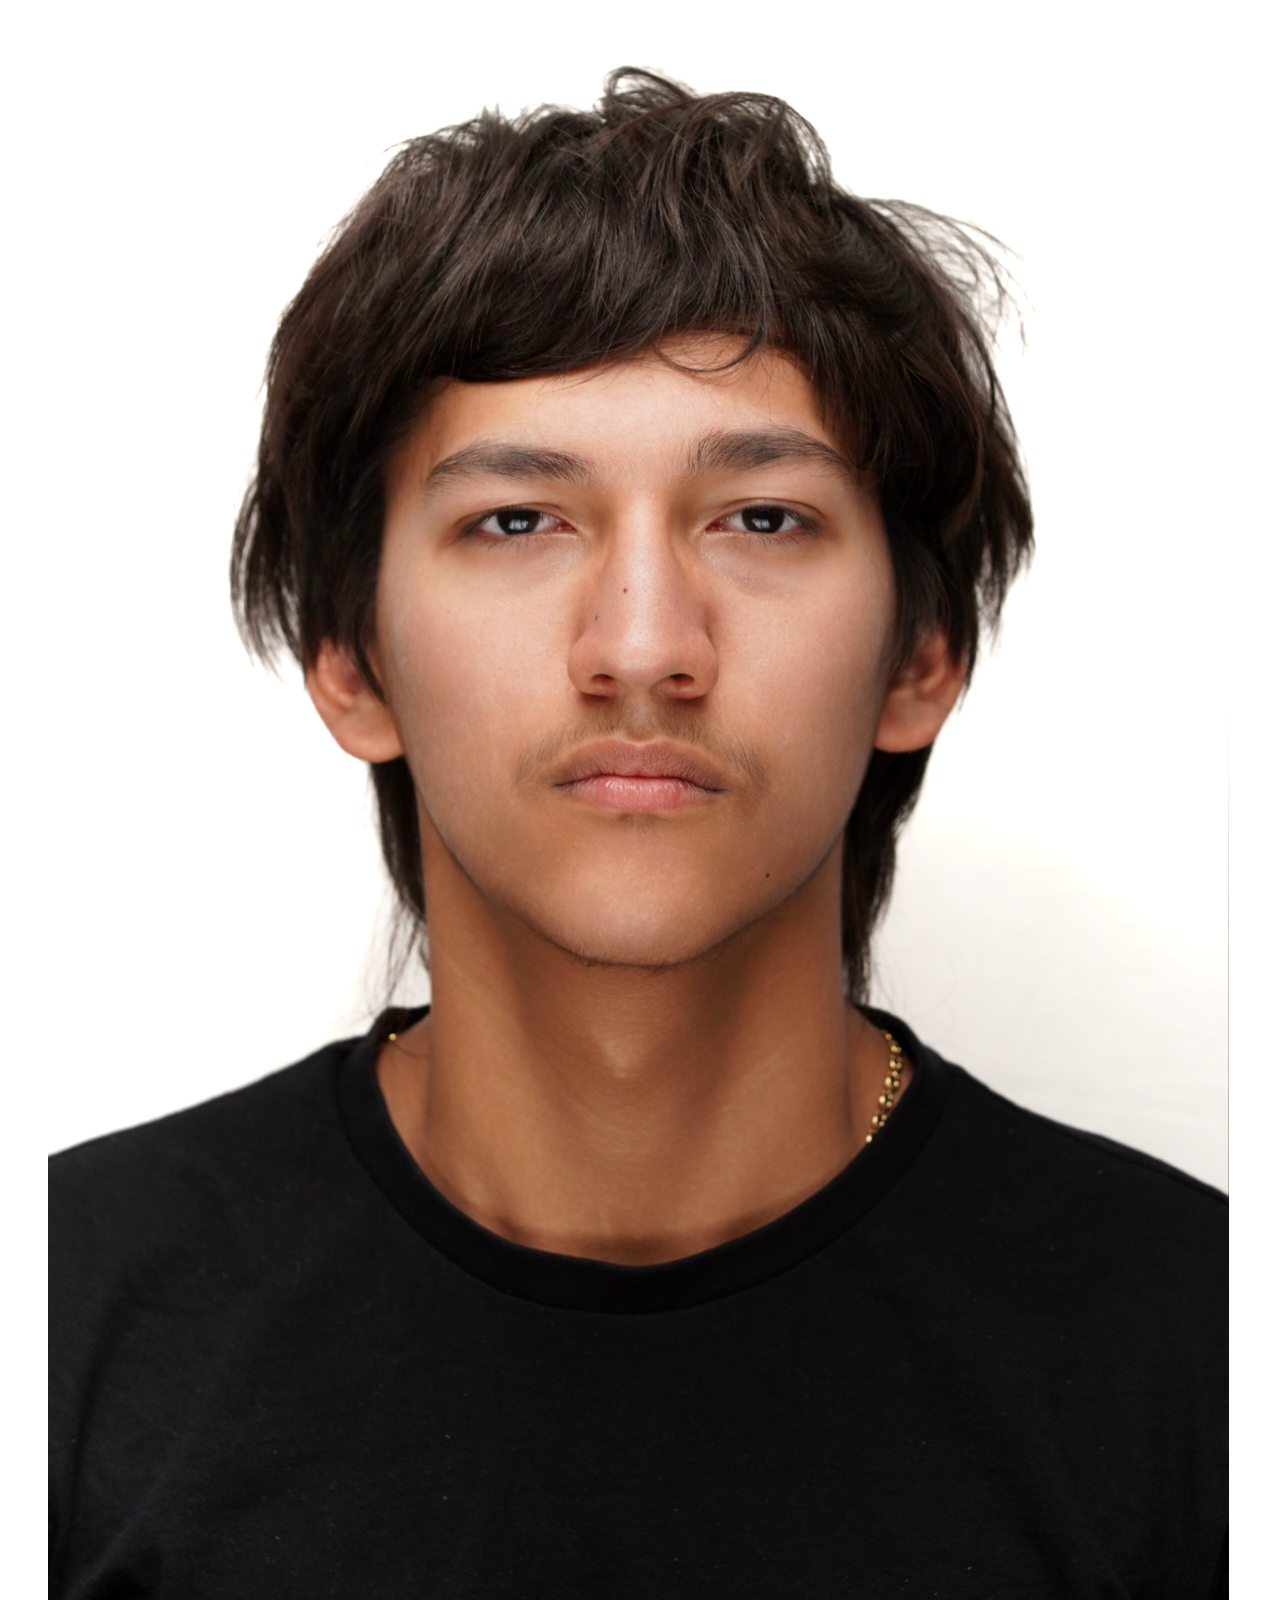
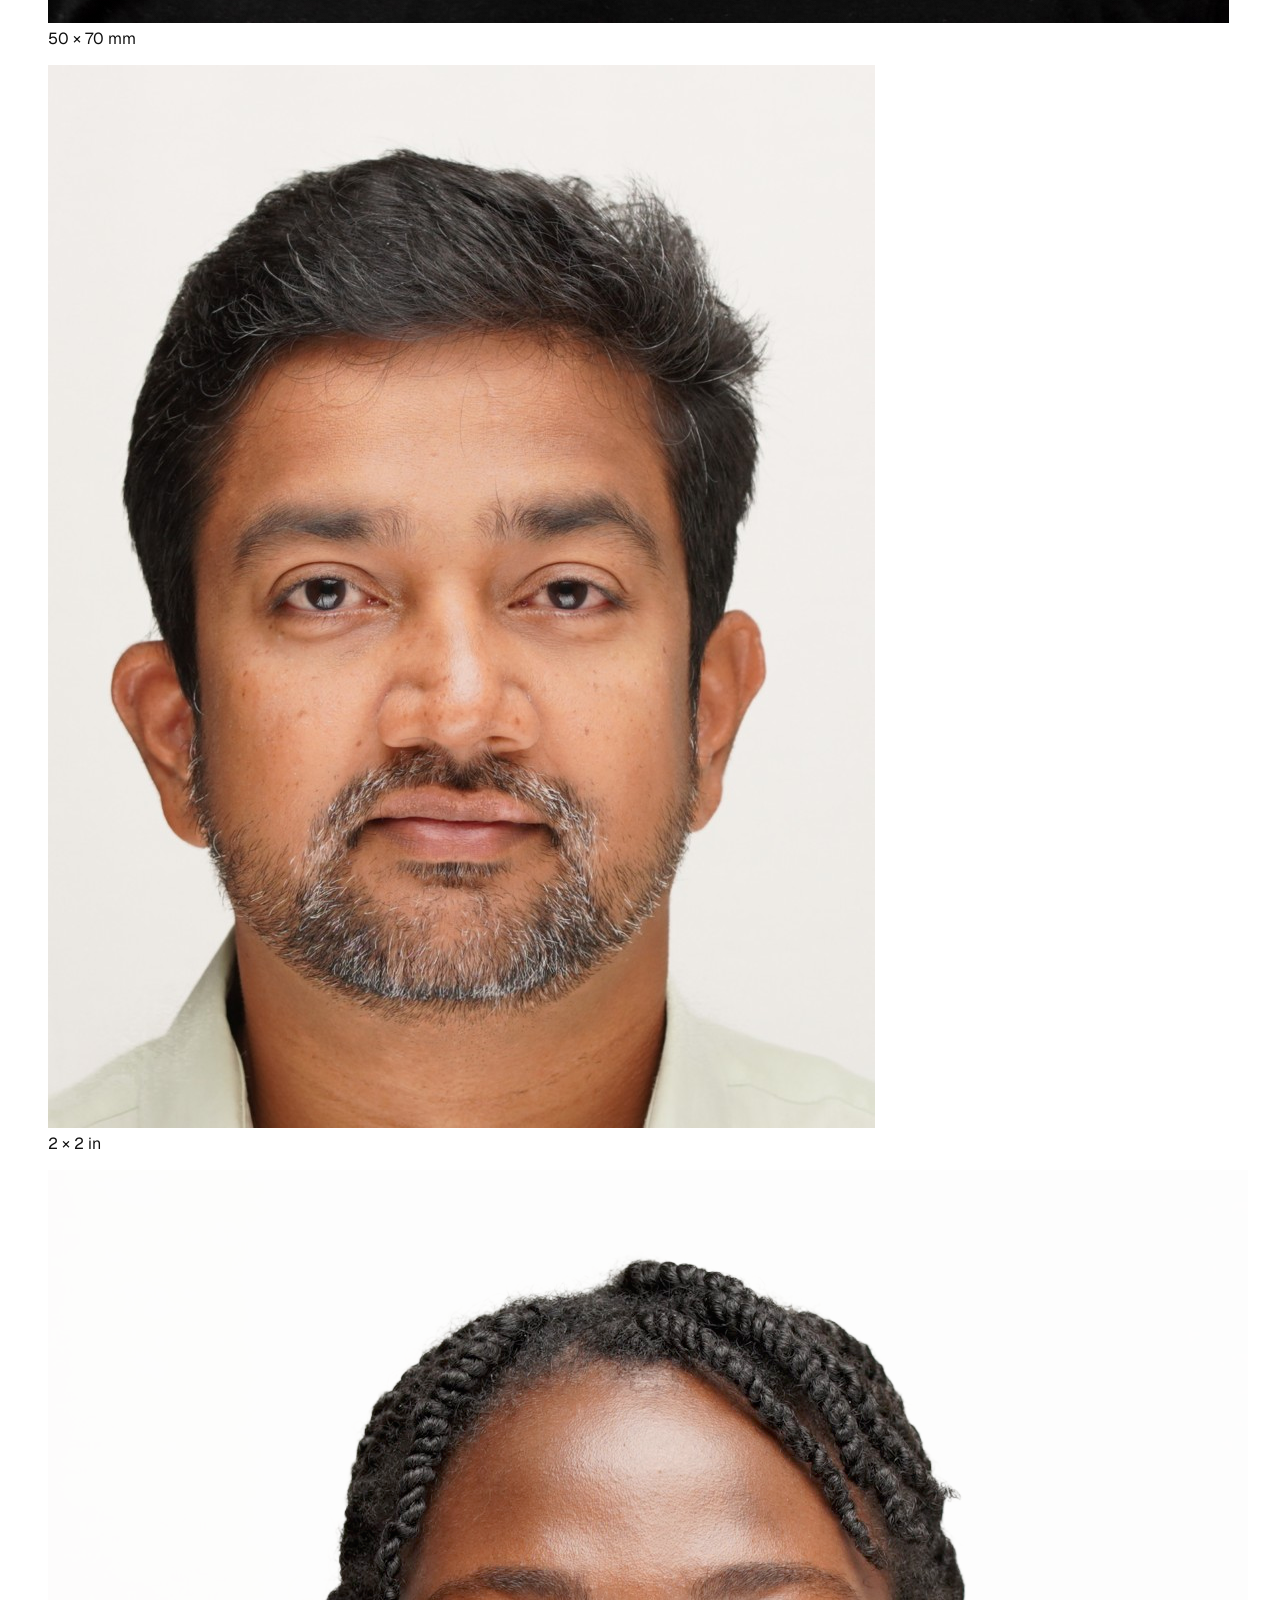
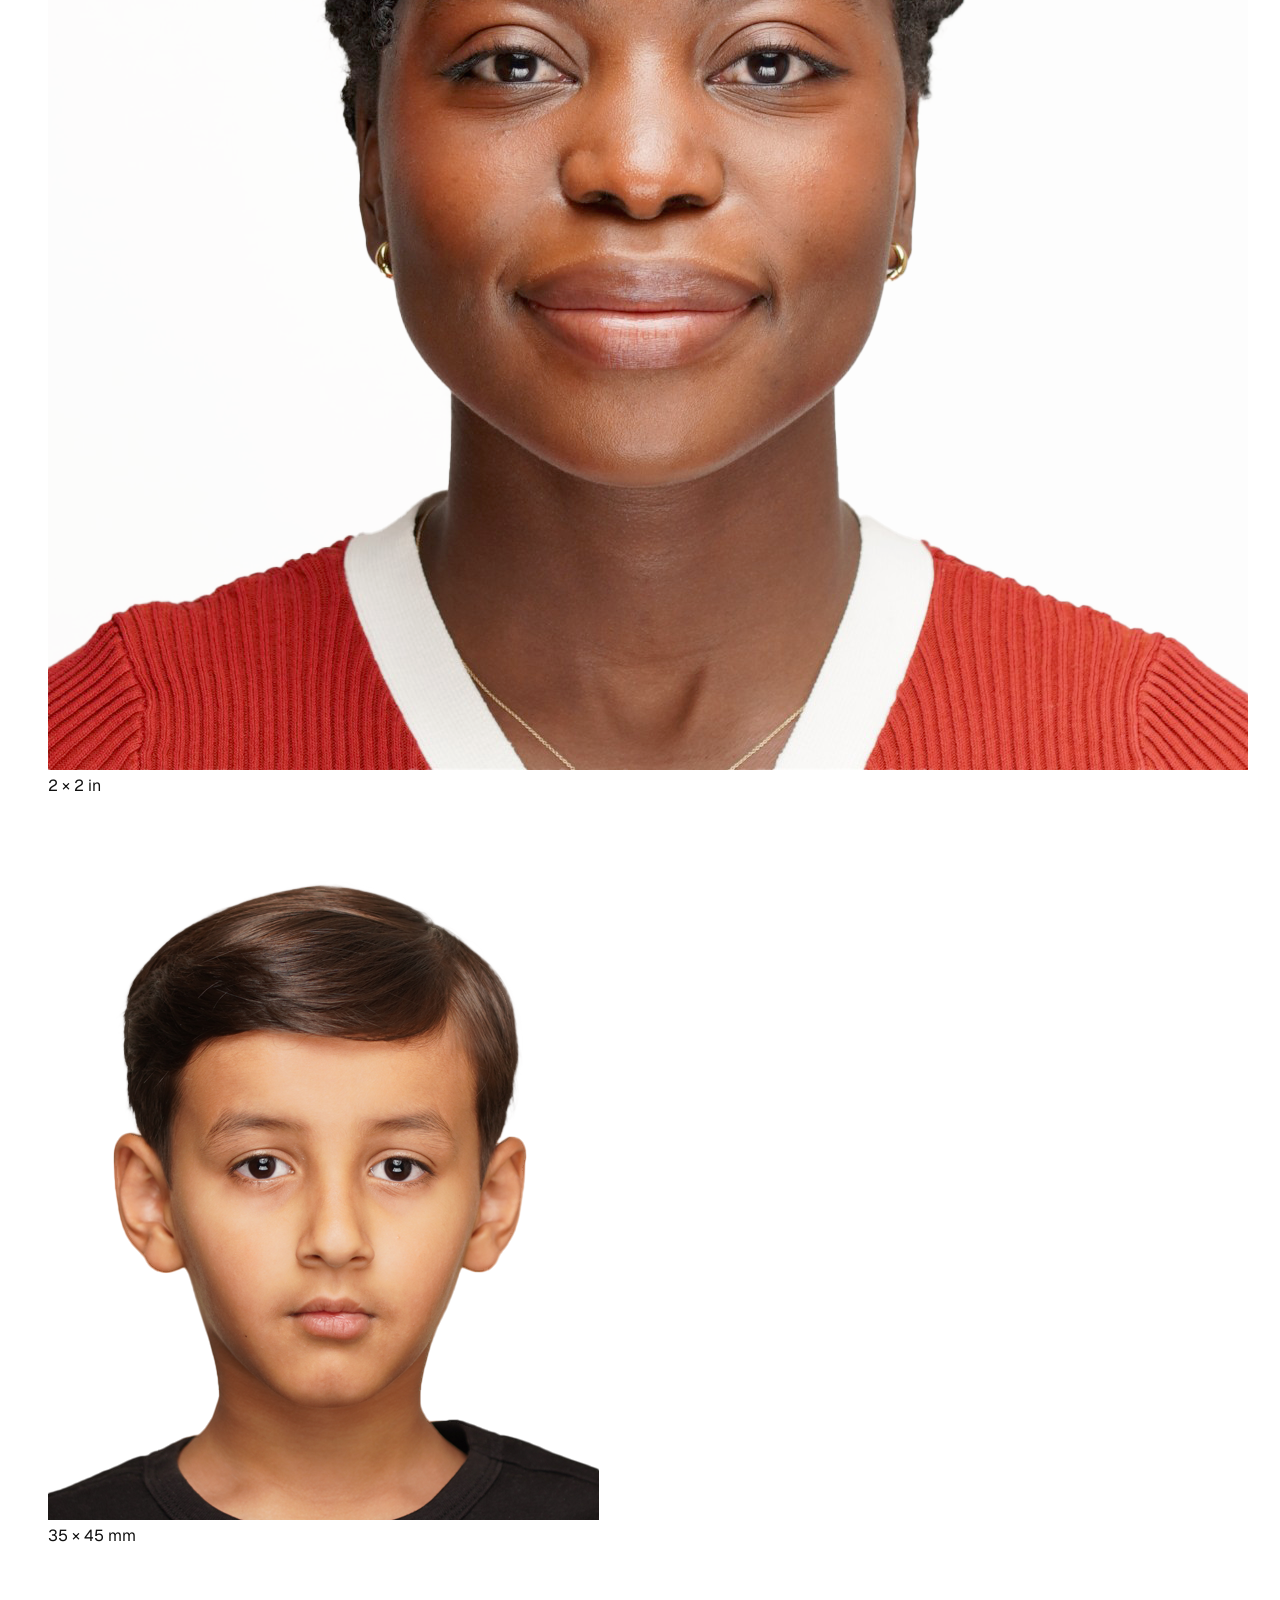
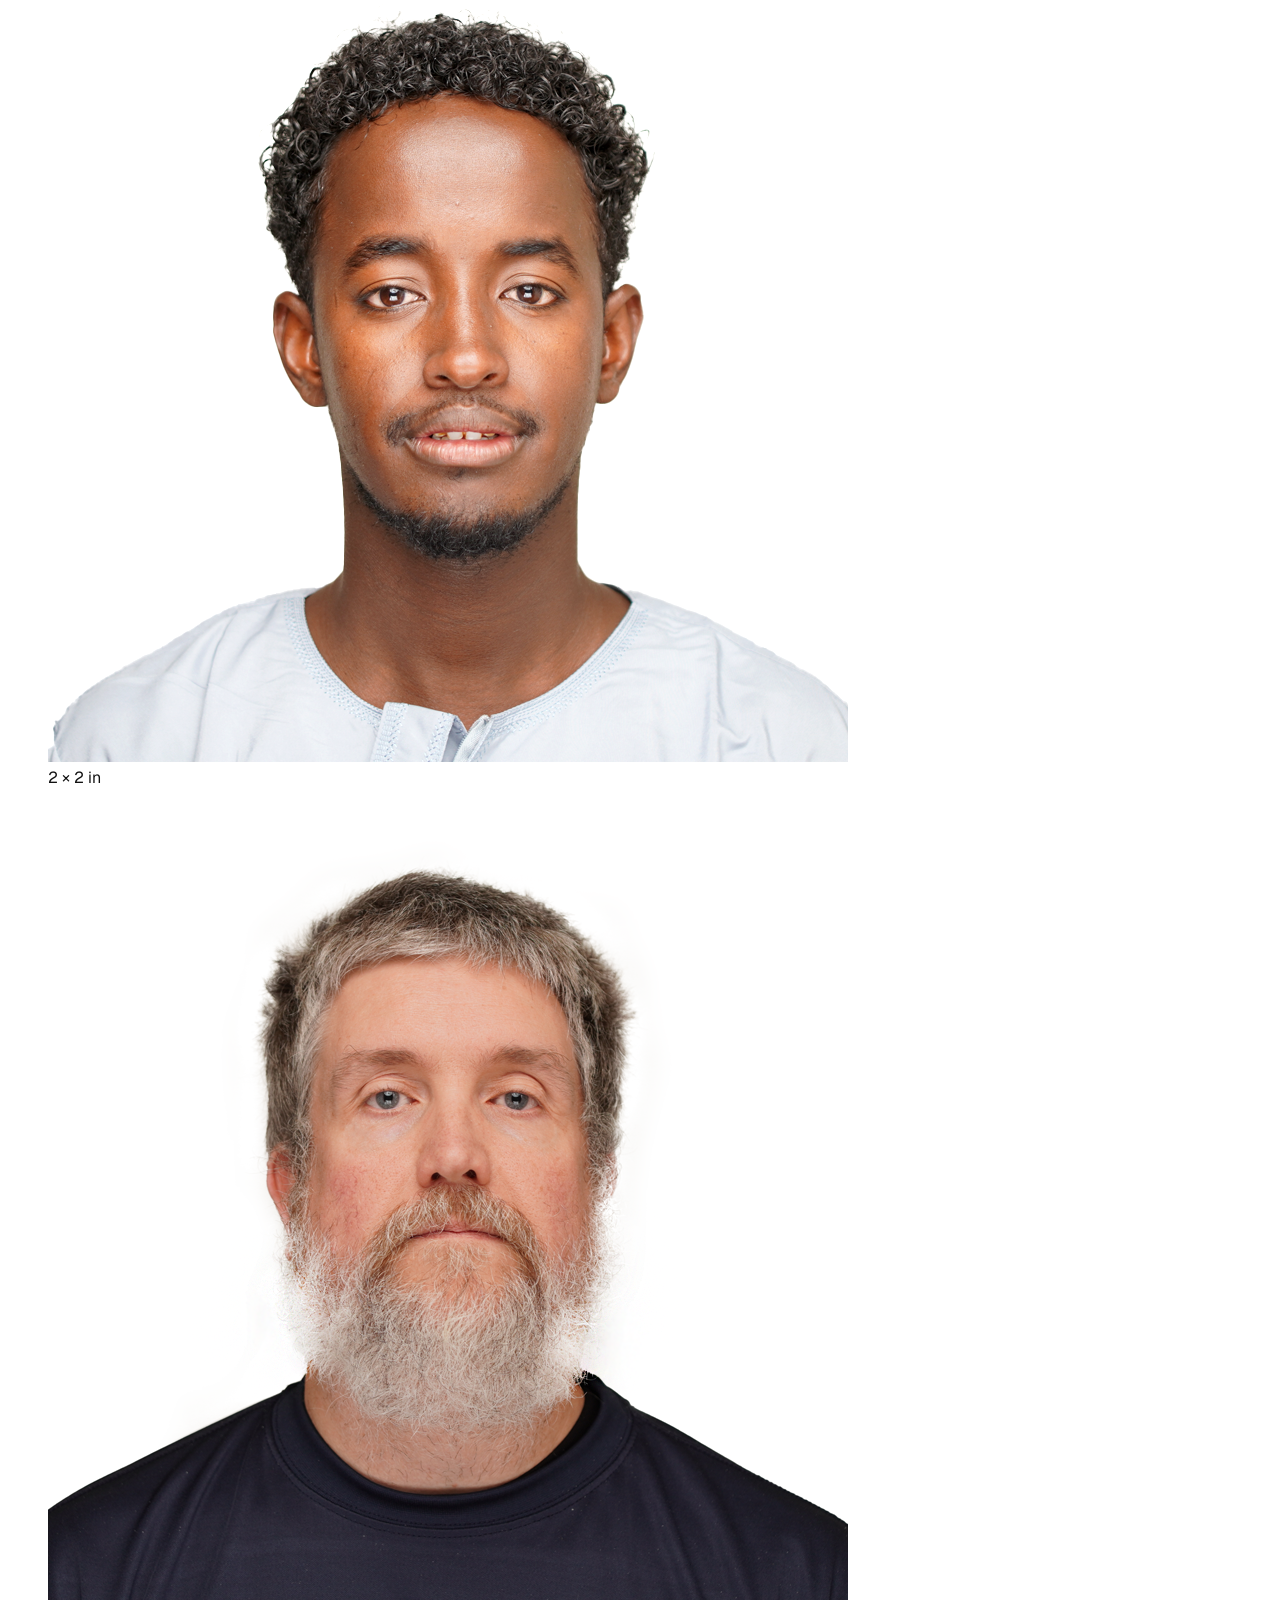
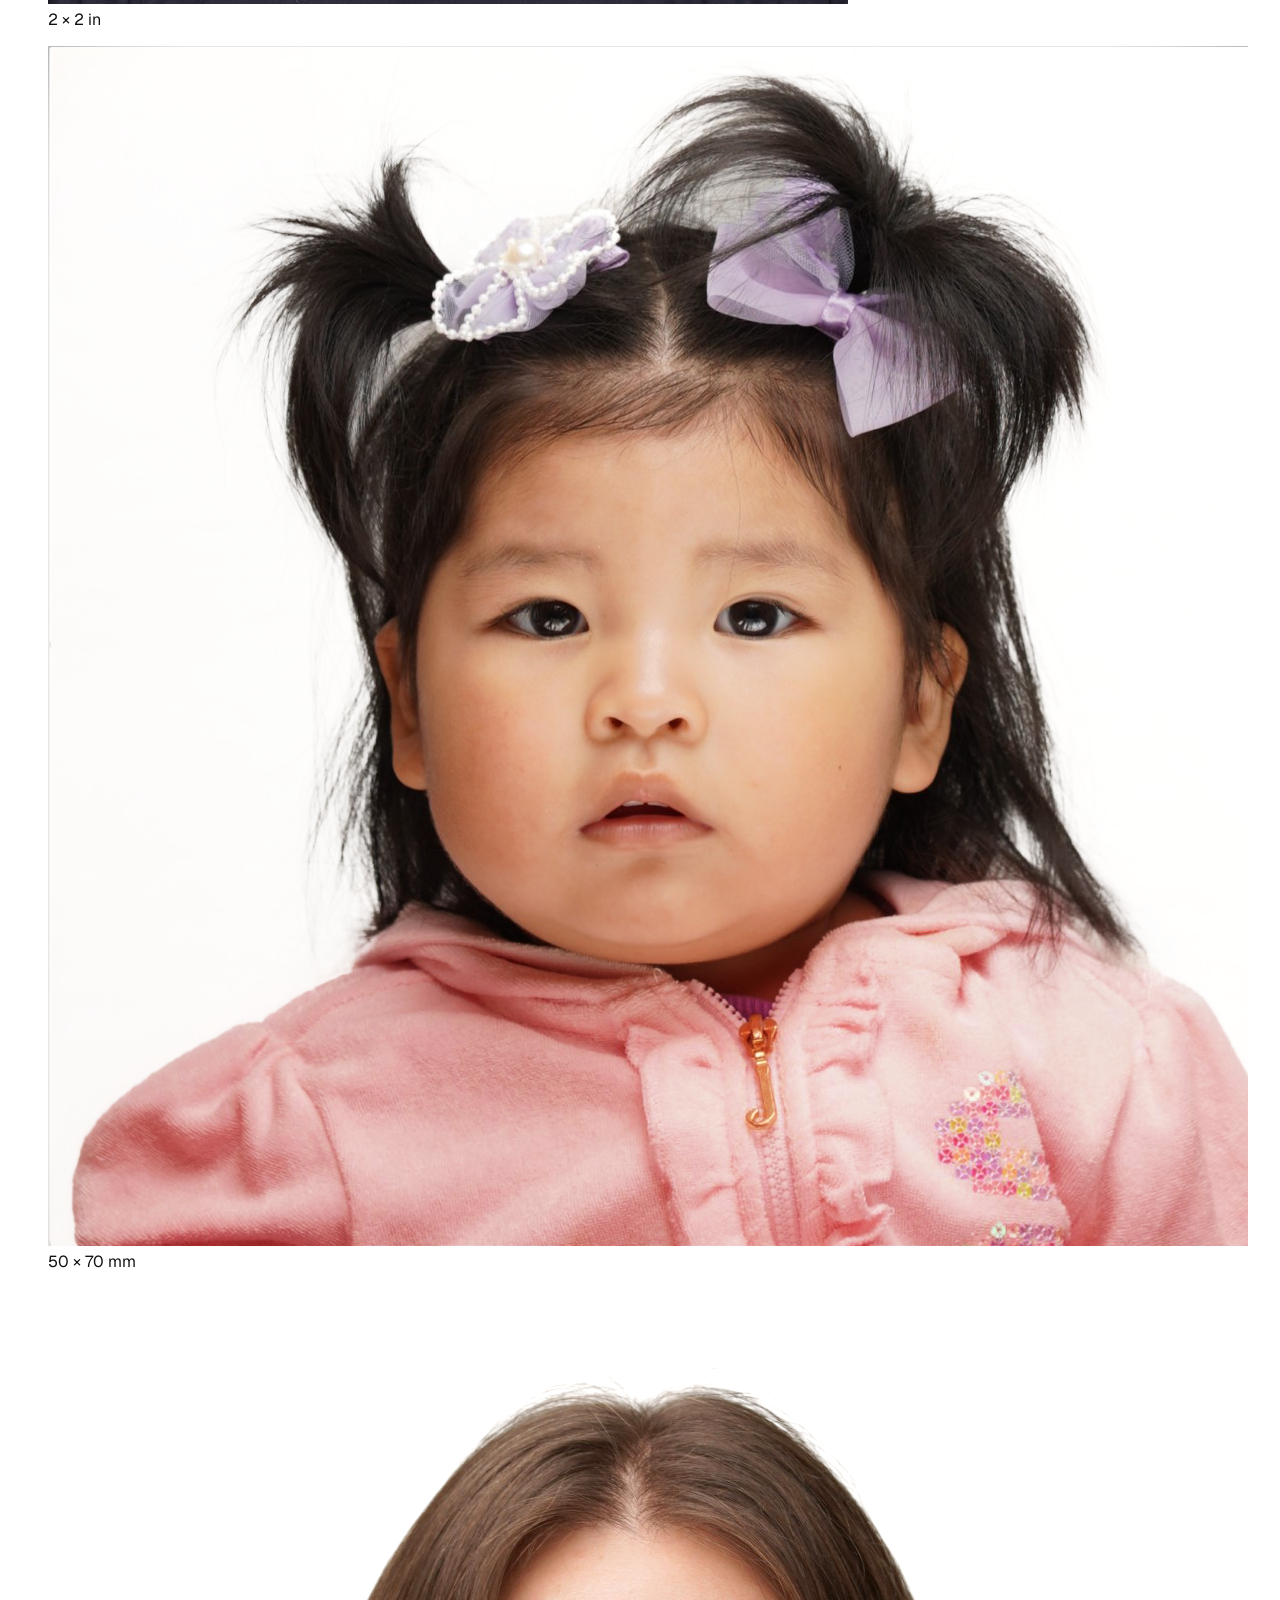
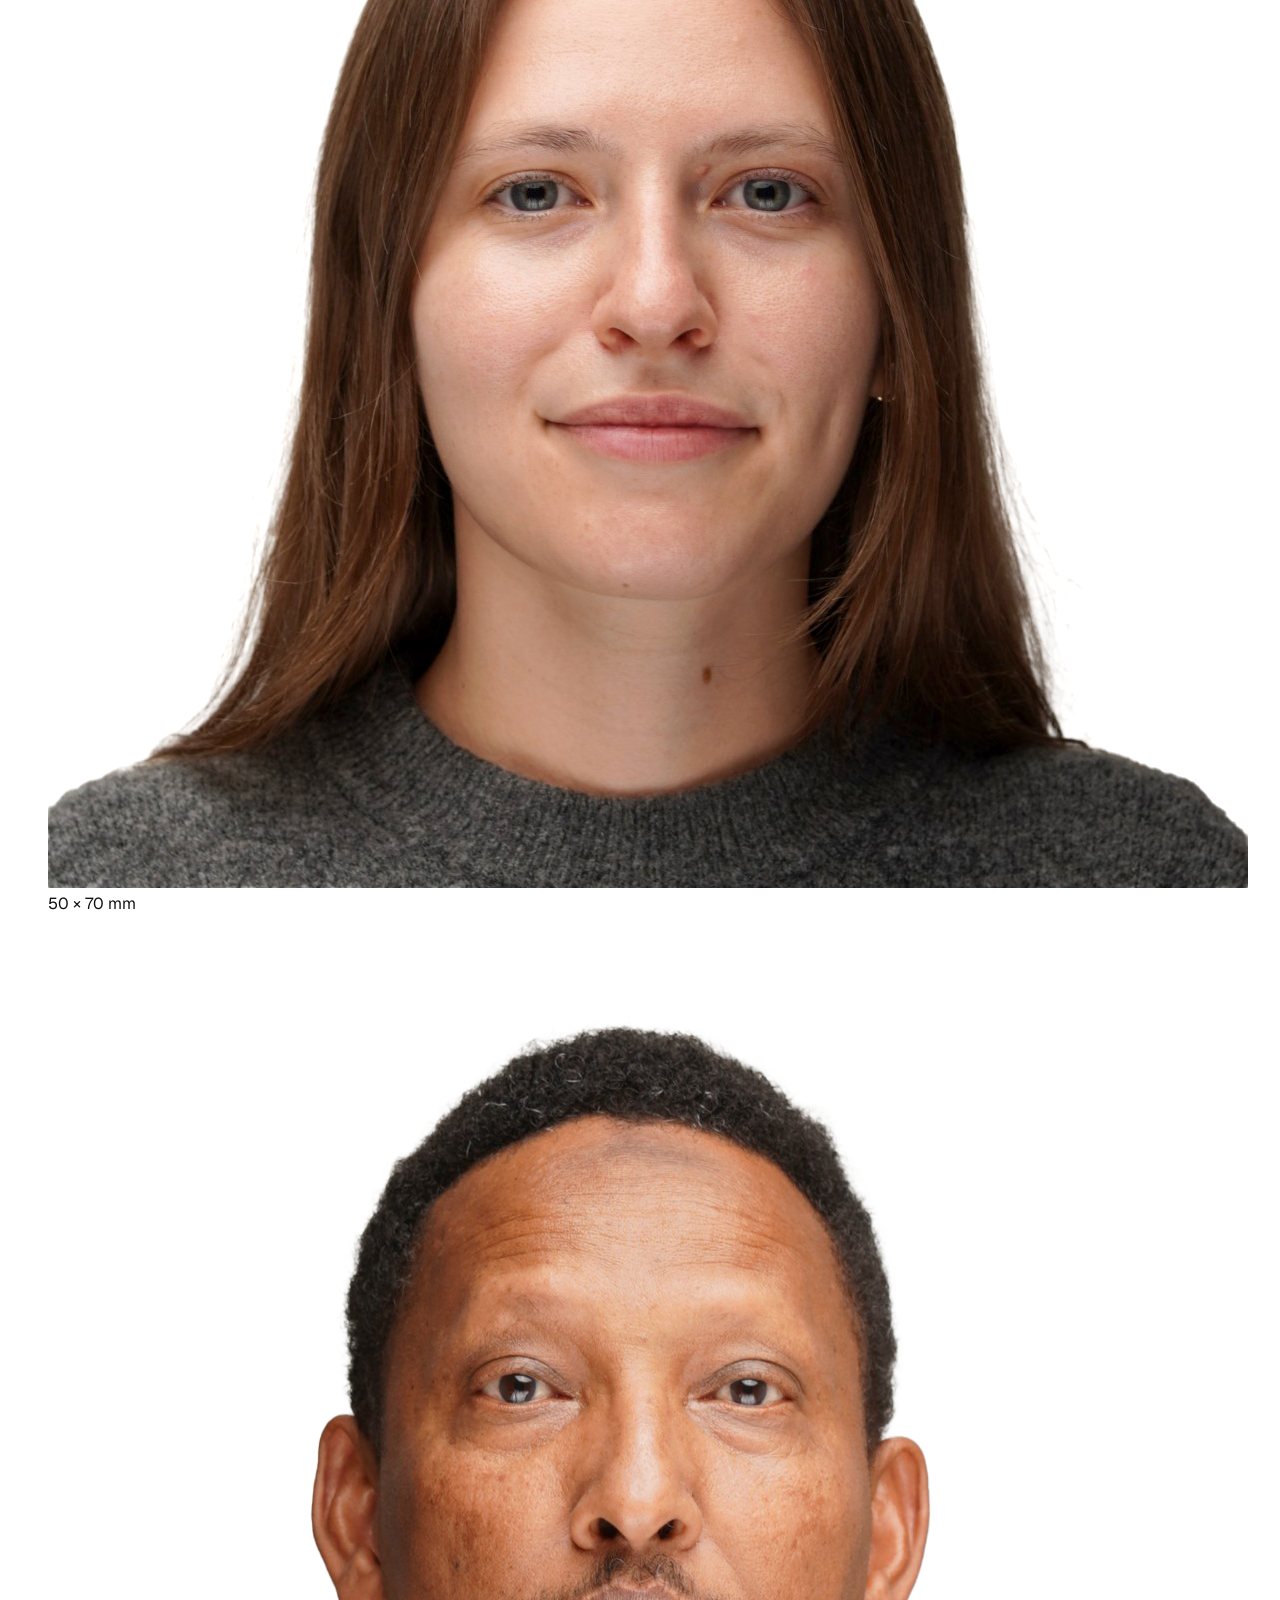
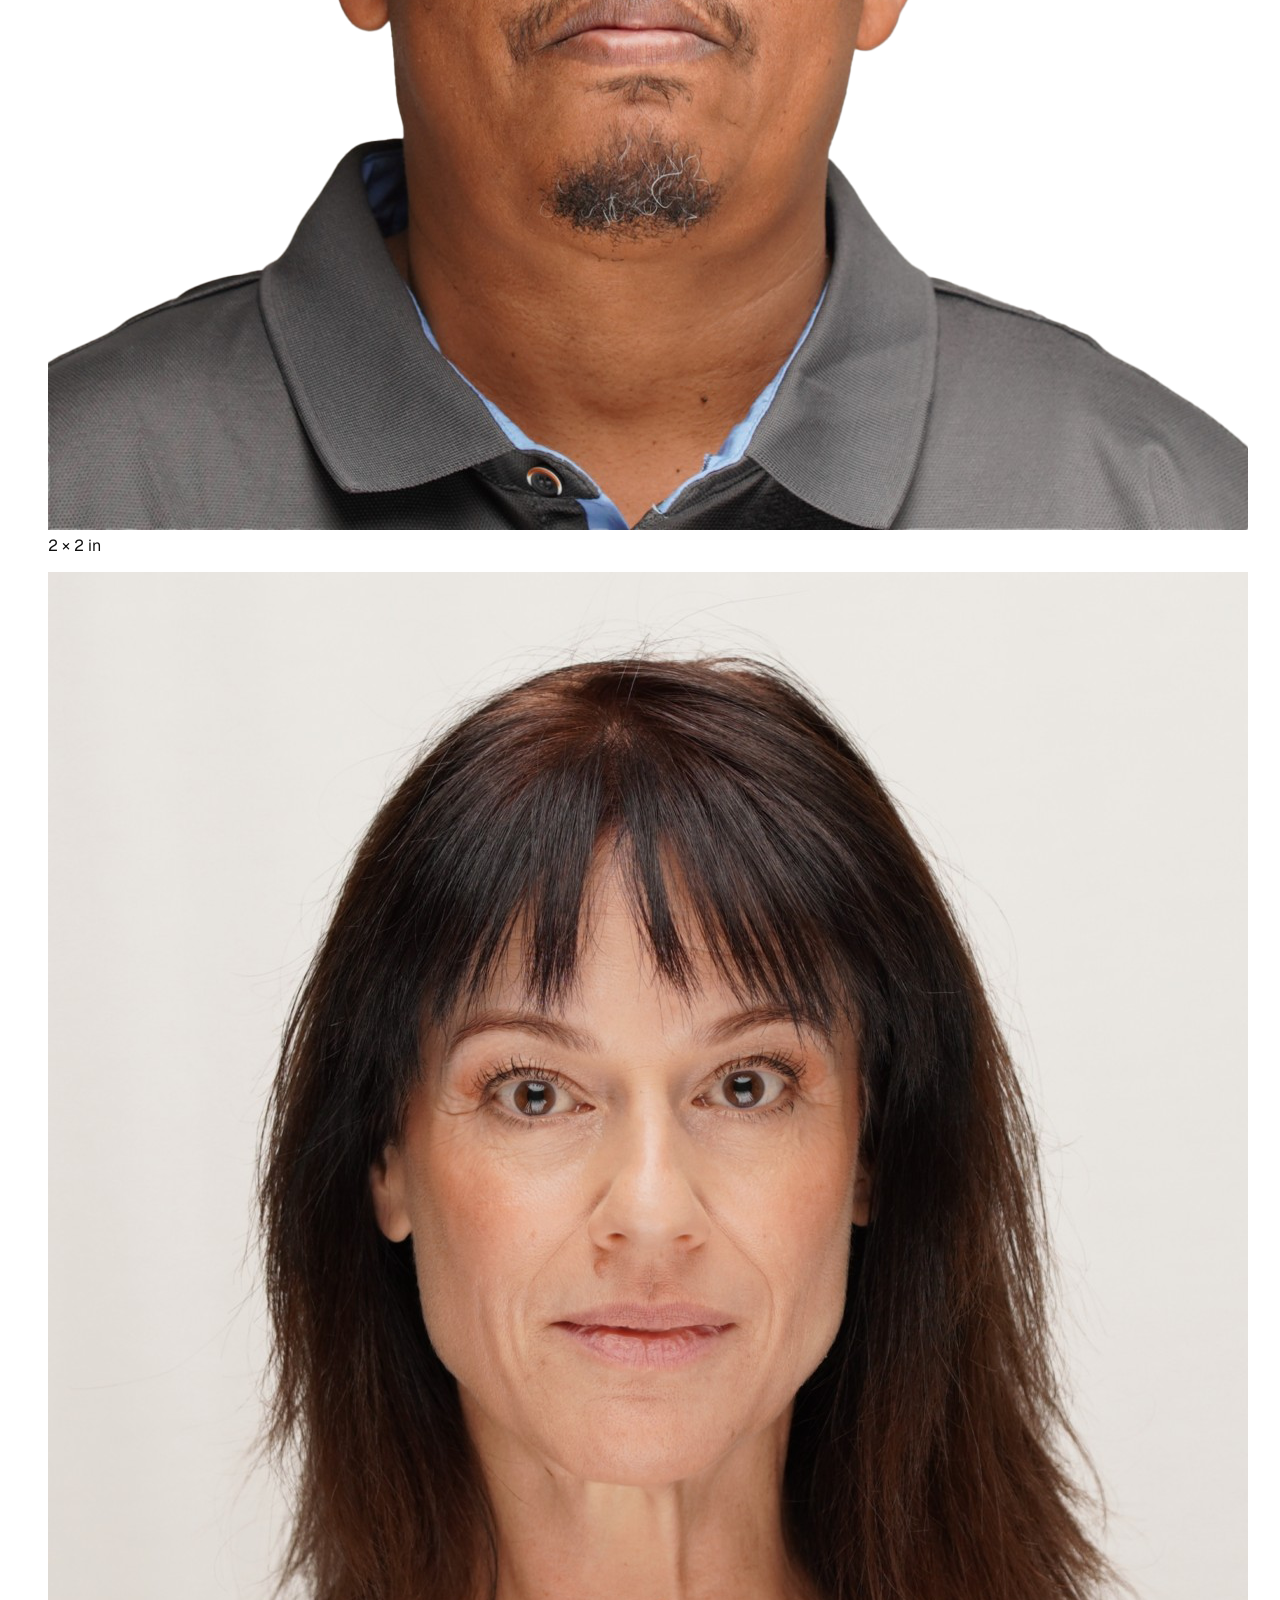
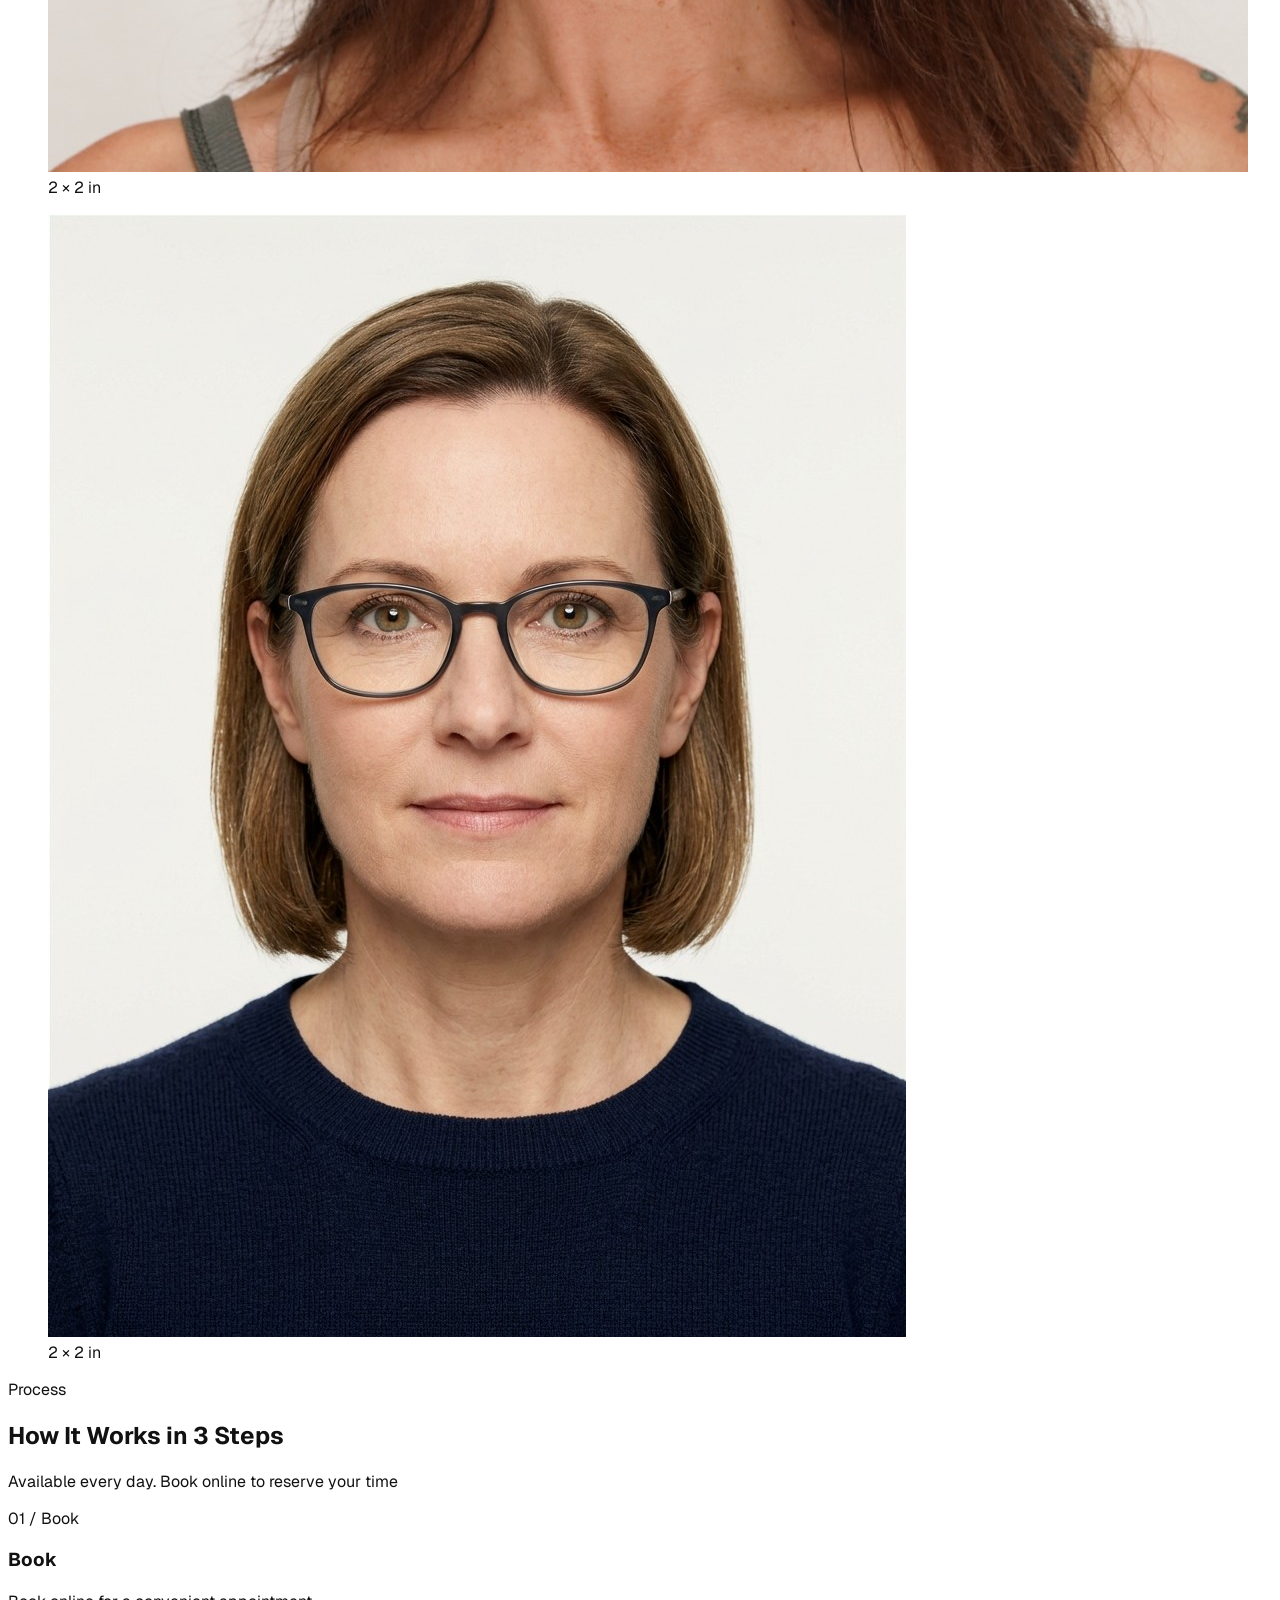
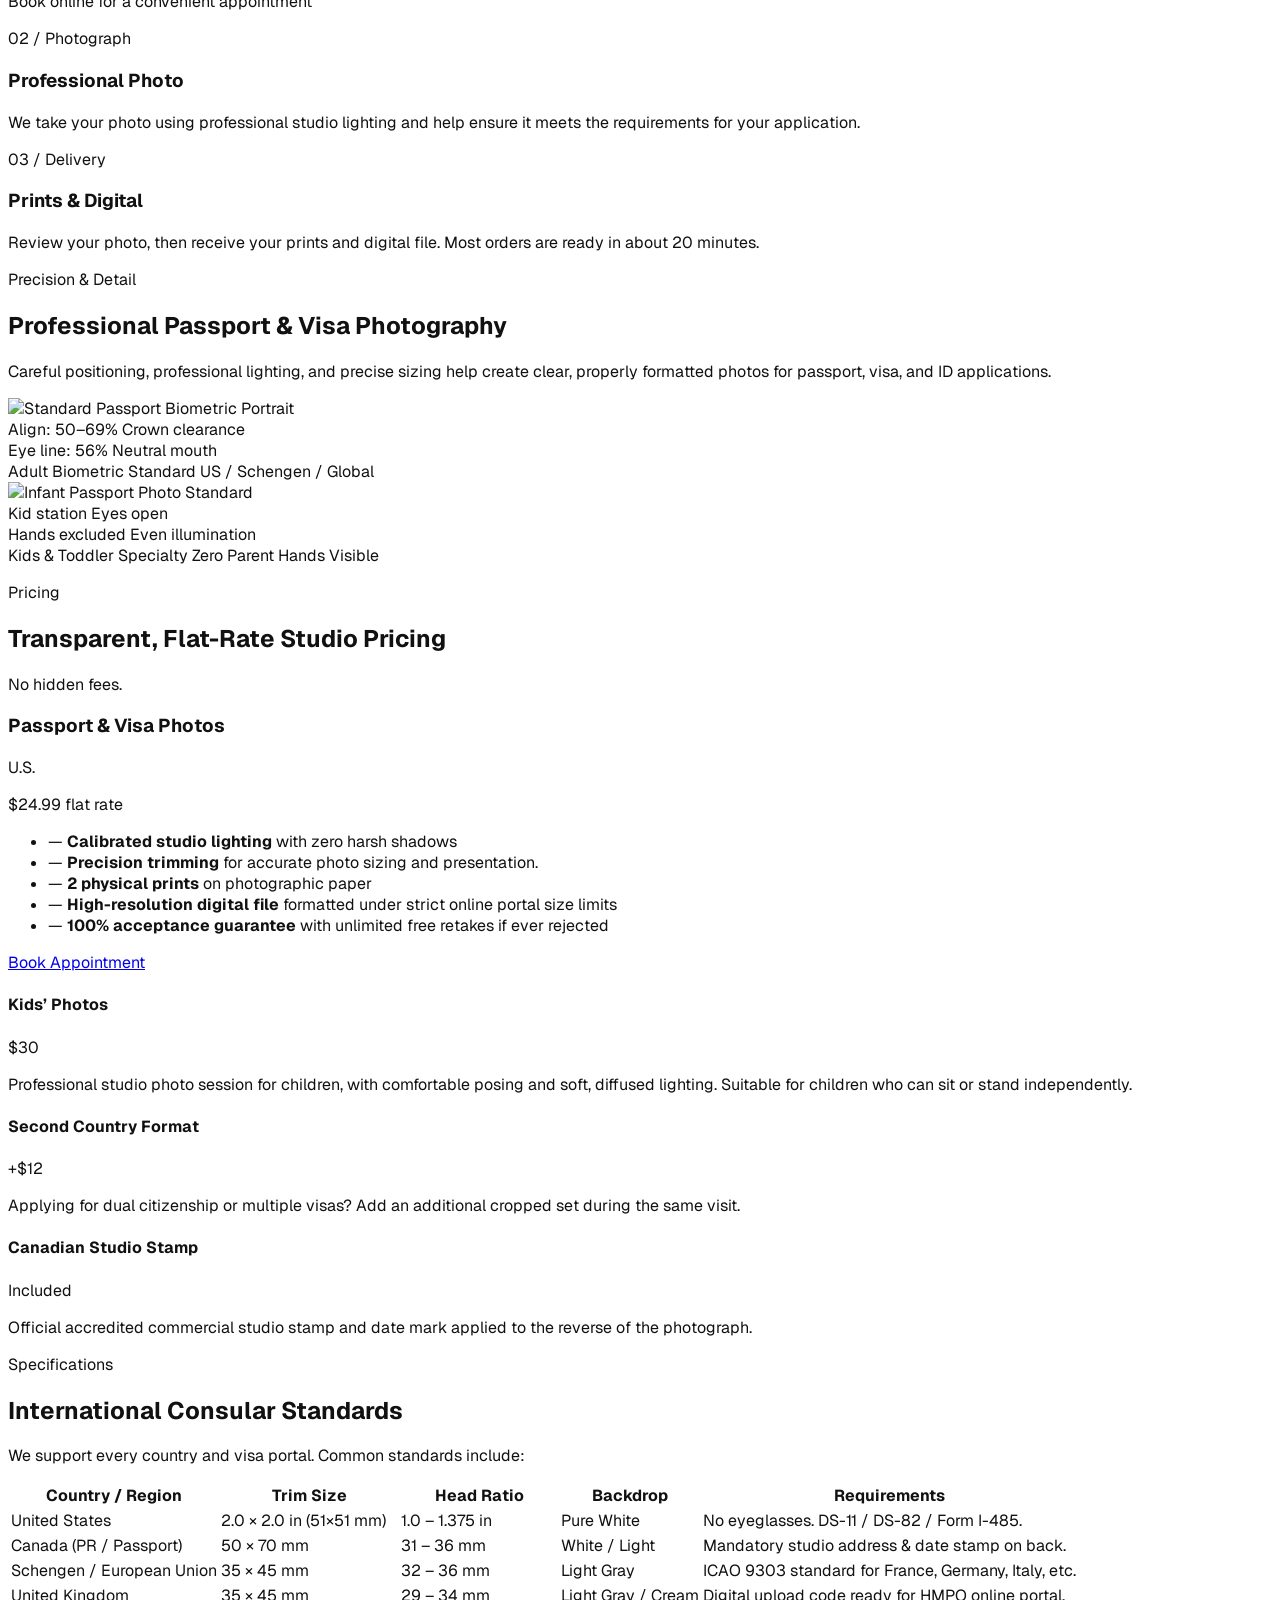
==== commit d2ac4d1a: "Add new passport portrait sample image and update index.html" ====
--- a/index.html
+++ b/index.html
@@ -201,6 +201,13 @@
       </div>
       <figcaption class="border-t border-border py-2 text-center font-mono text-[11px] uppercase tracking-wider text-muted">2 × 2 in</figcaption>
     </figure>
+
+    <figure class="border border-border bg-white overflow-hidden group">
+      <div class="overflow-hidden">
+        <img src="uu.jpg" alt="Passport portrait sample" class="h-80 w-full object-cover group-hover:scale-105 transition-transform duration-500" />
+      </div>
+      <figcaption class="border-t border-border py-2 text-center font-mono text-[11px] uppercase tracking-wider text-muted">2 × 2 in</figcaption>
+    </figure>
   </div>
 </section>
 
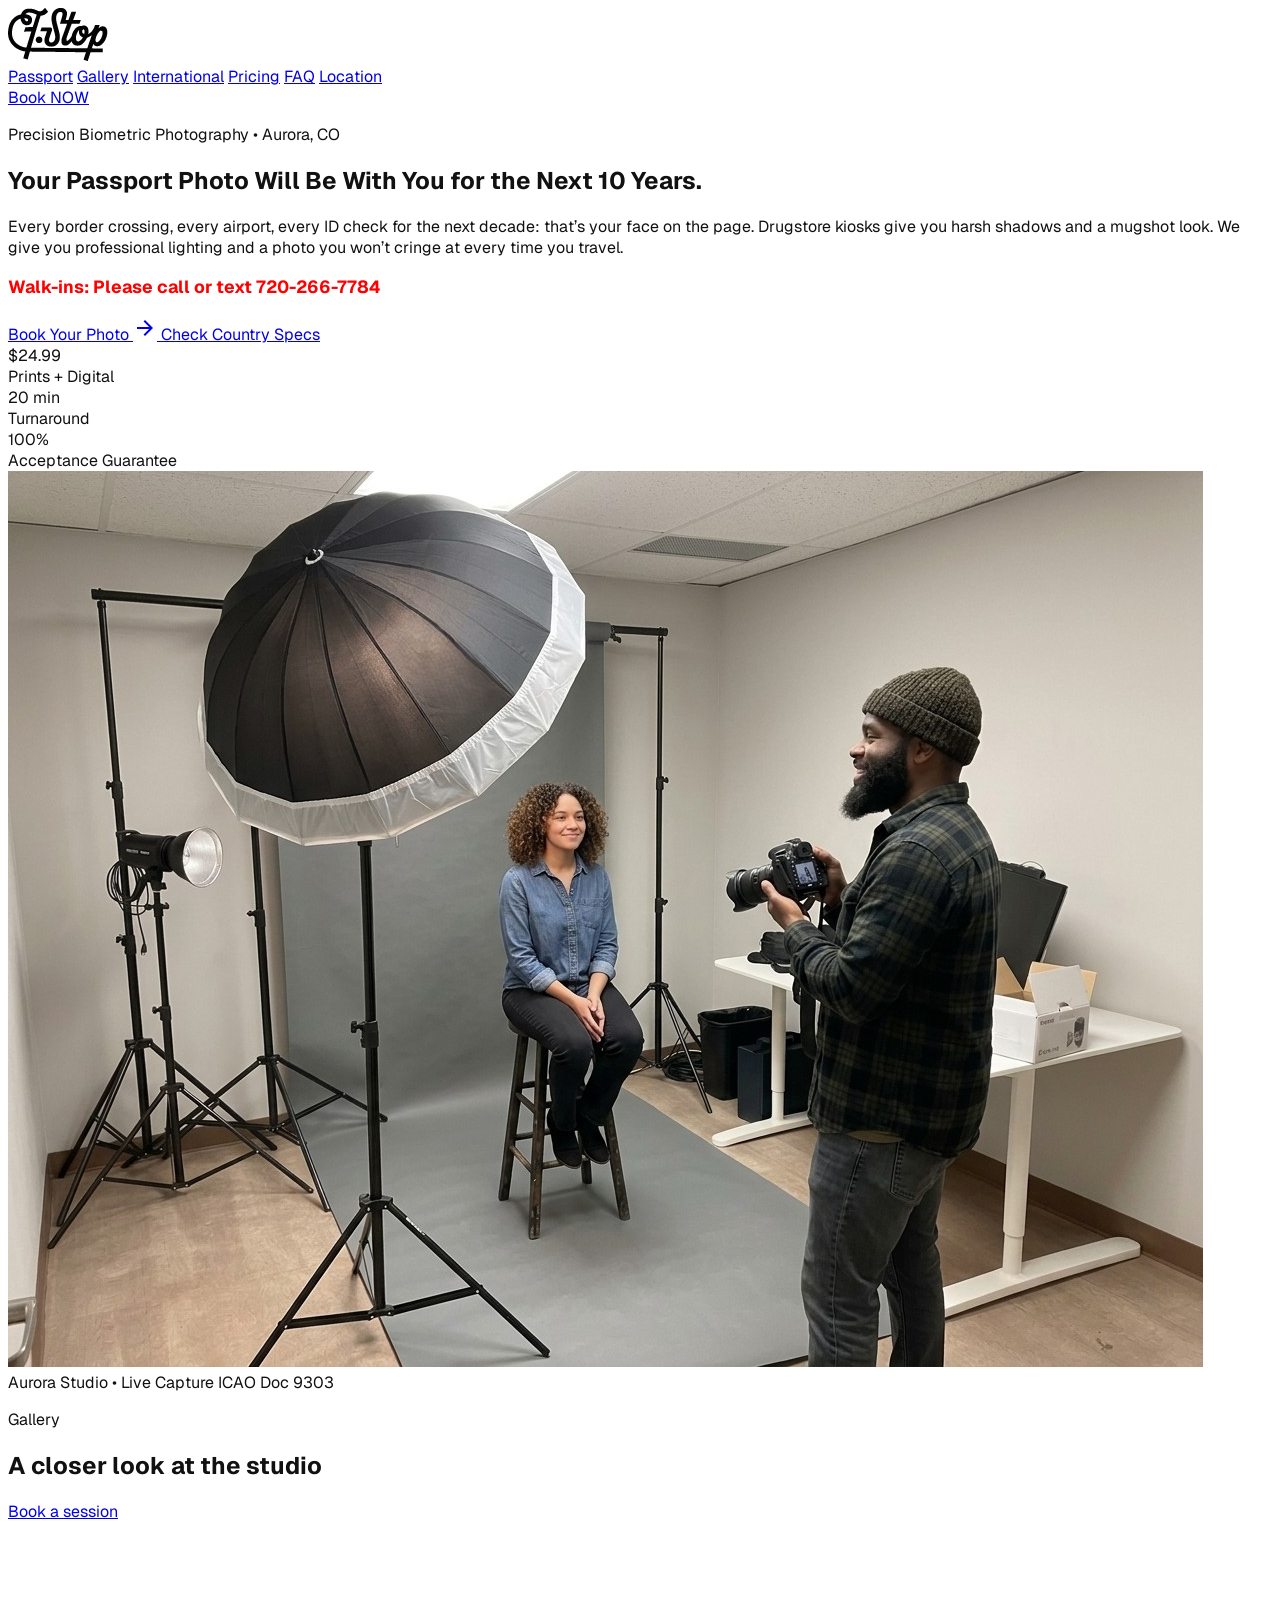
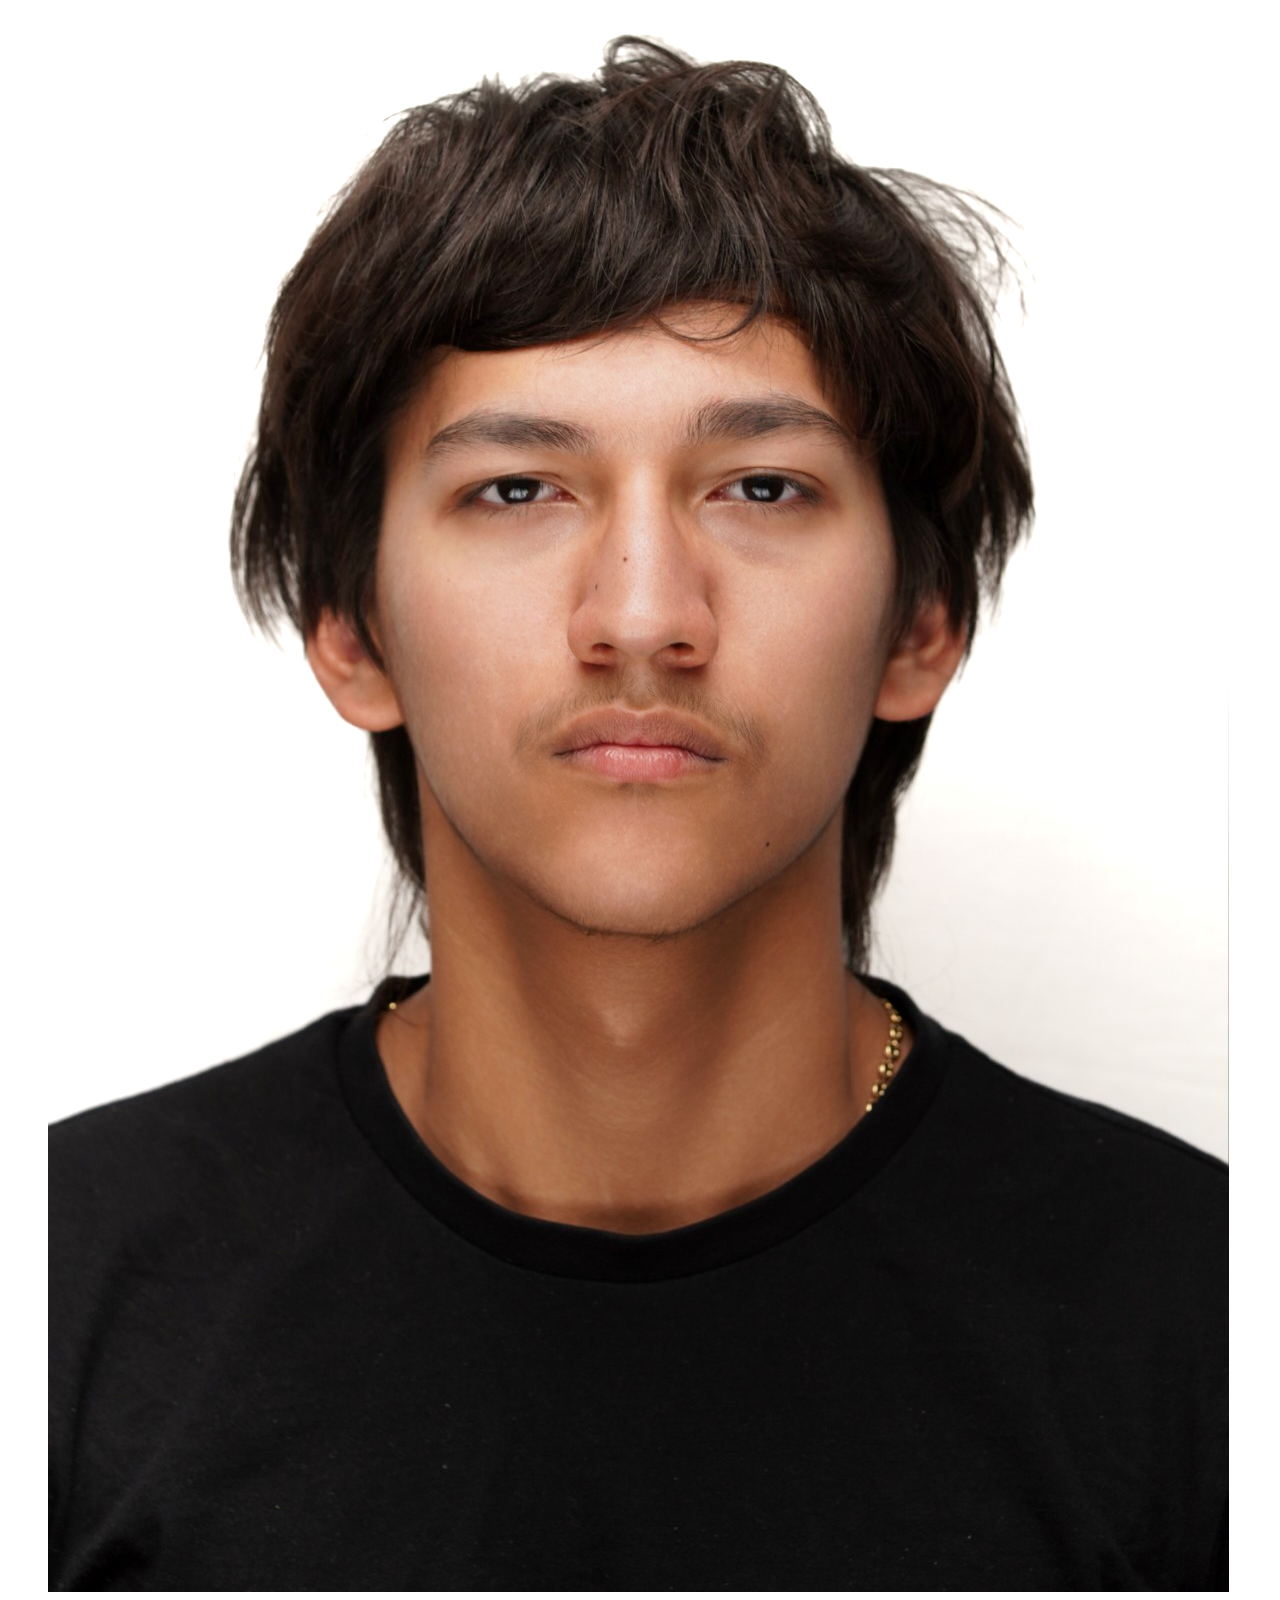
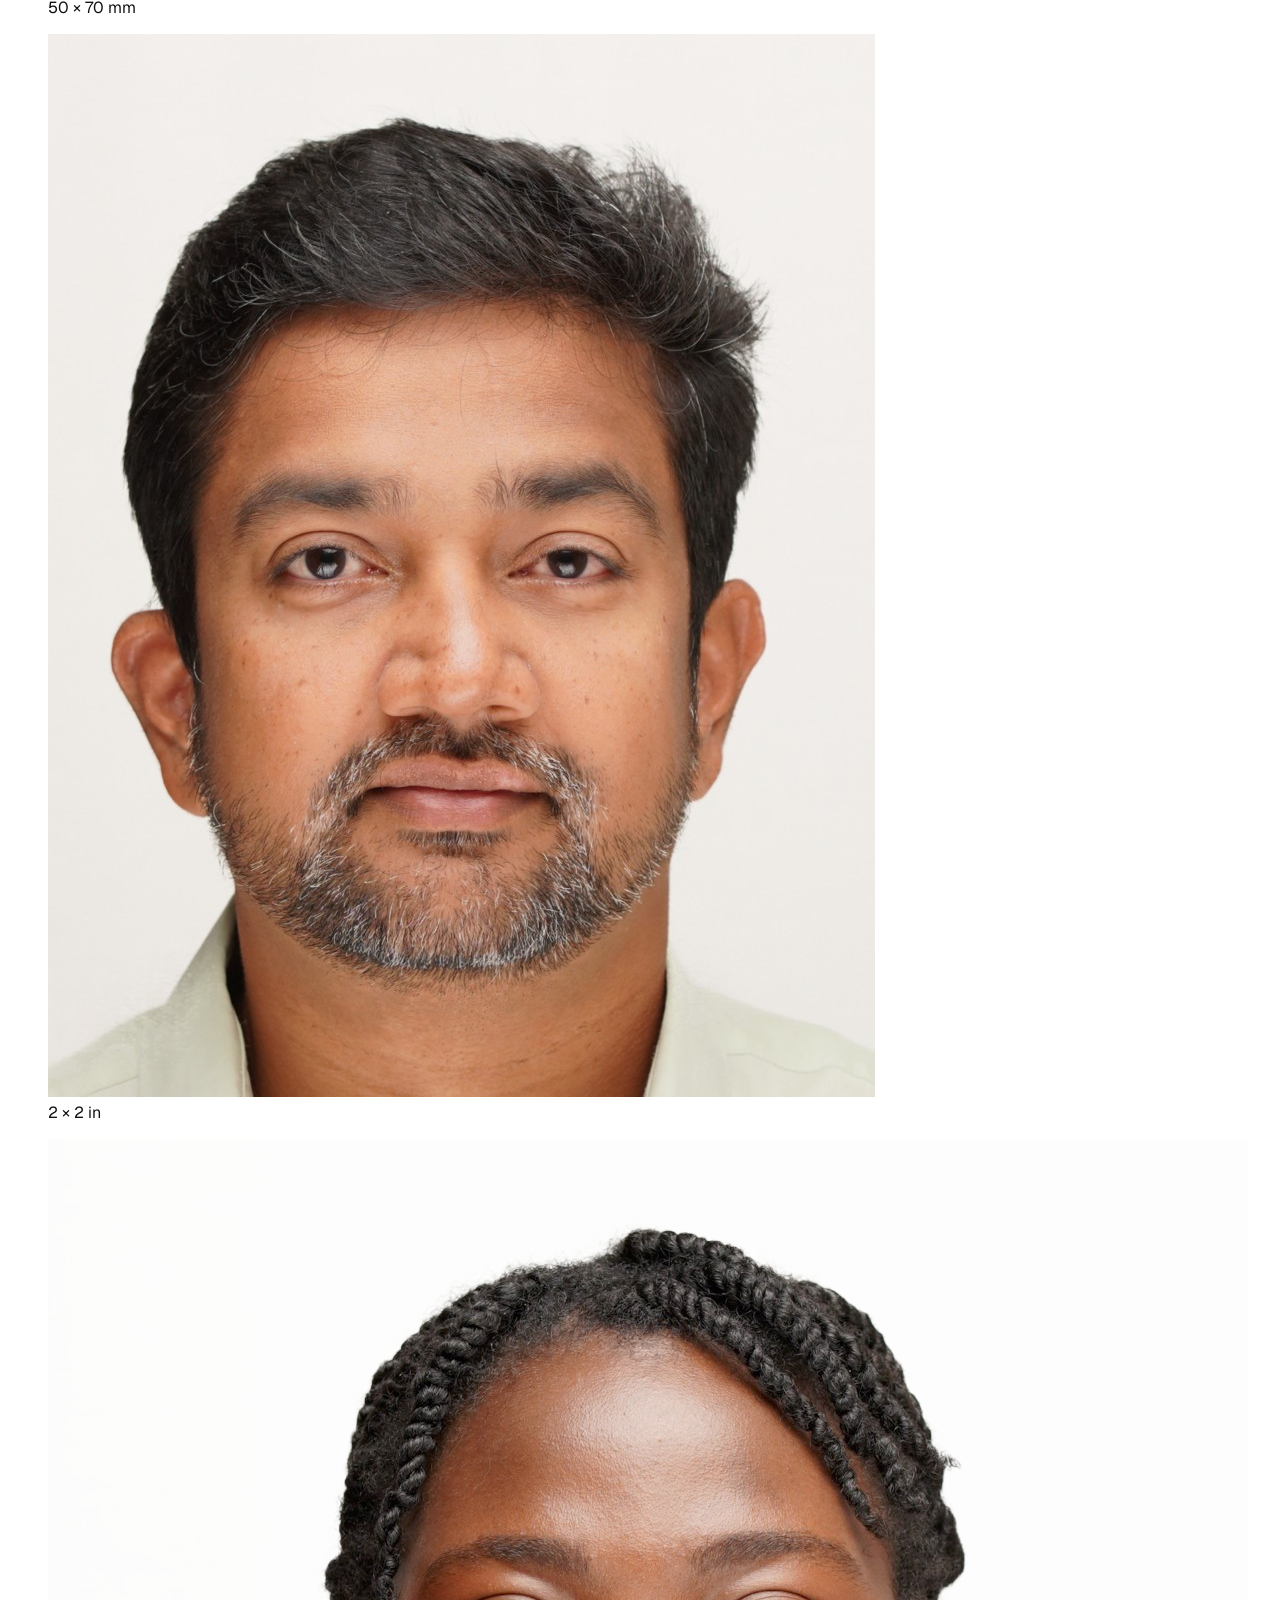
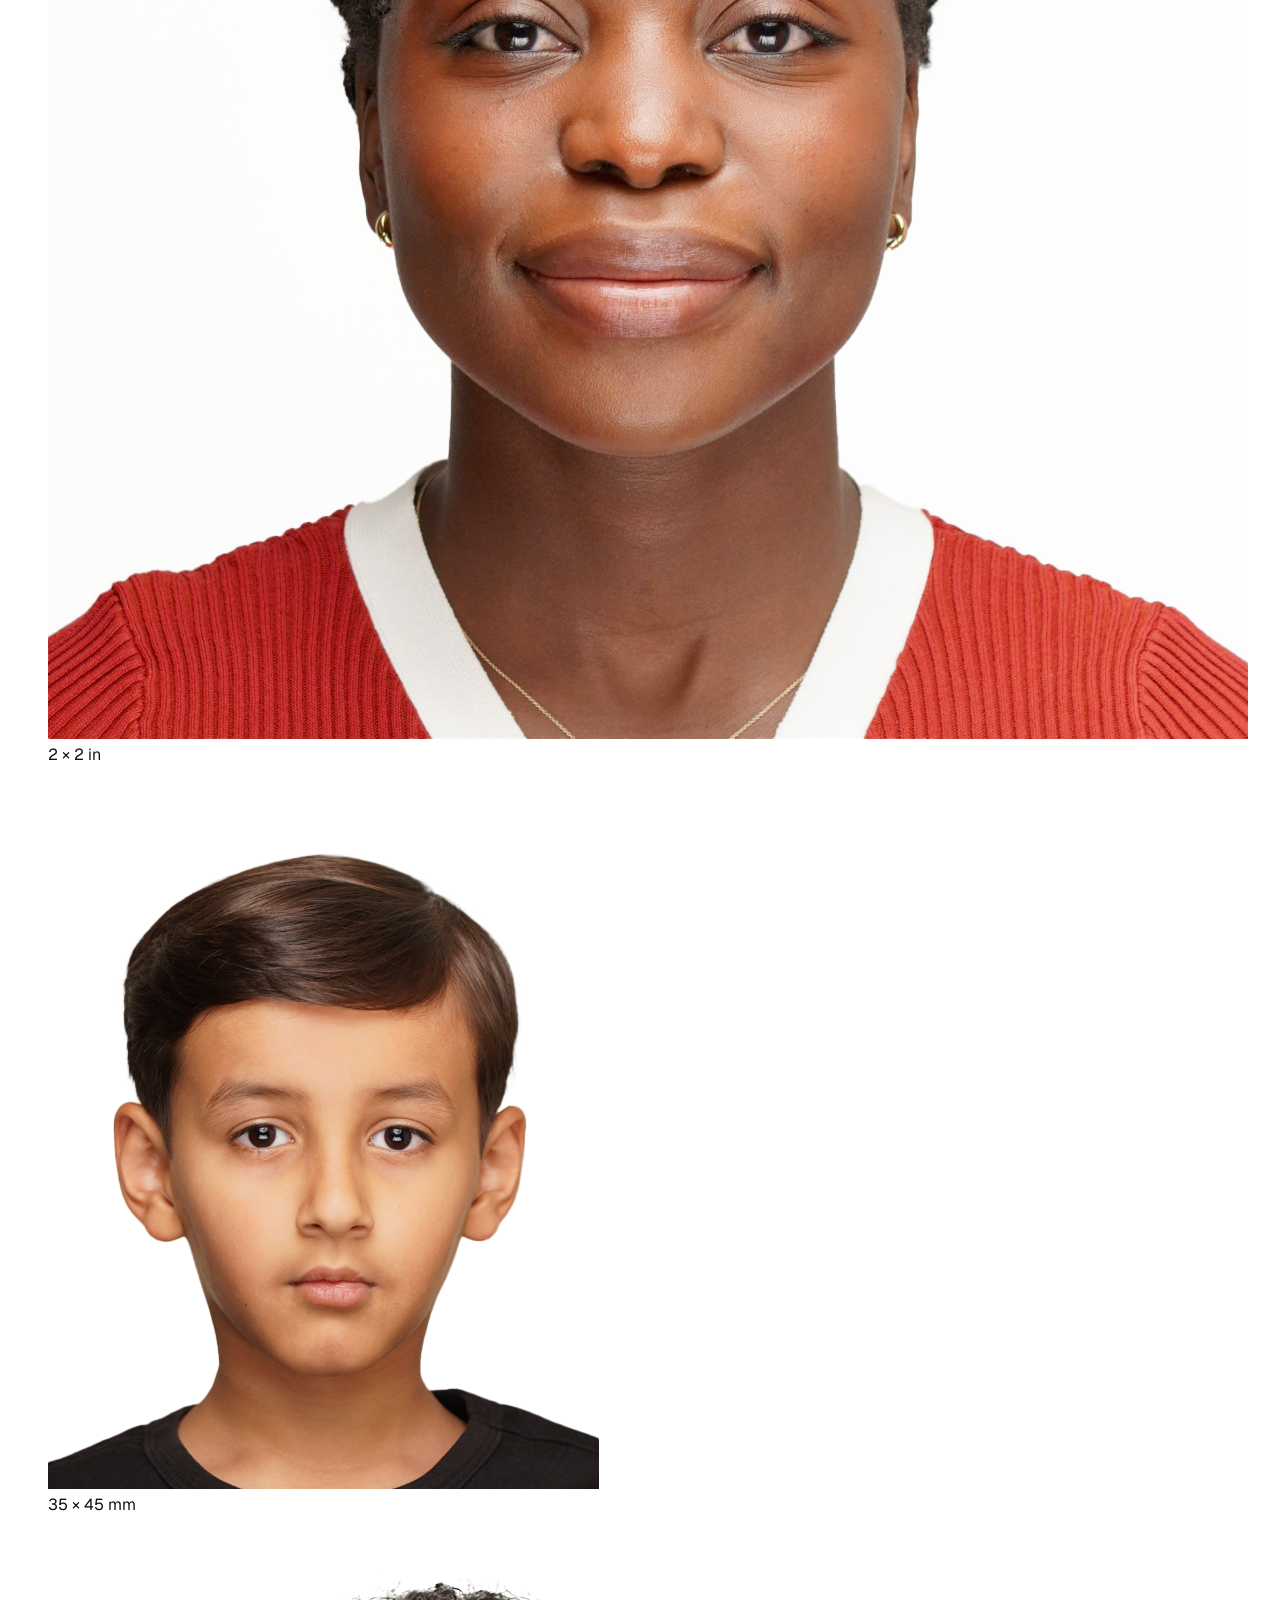
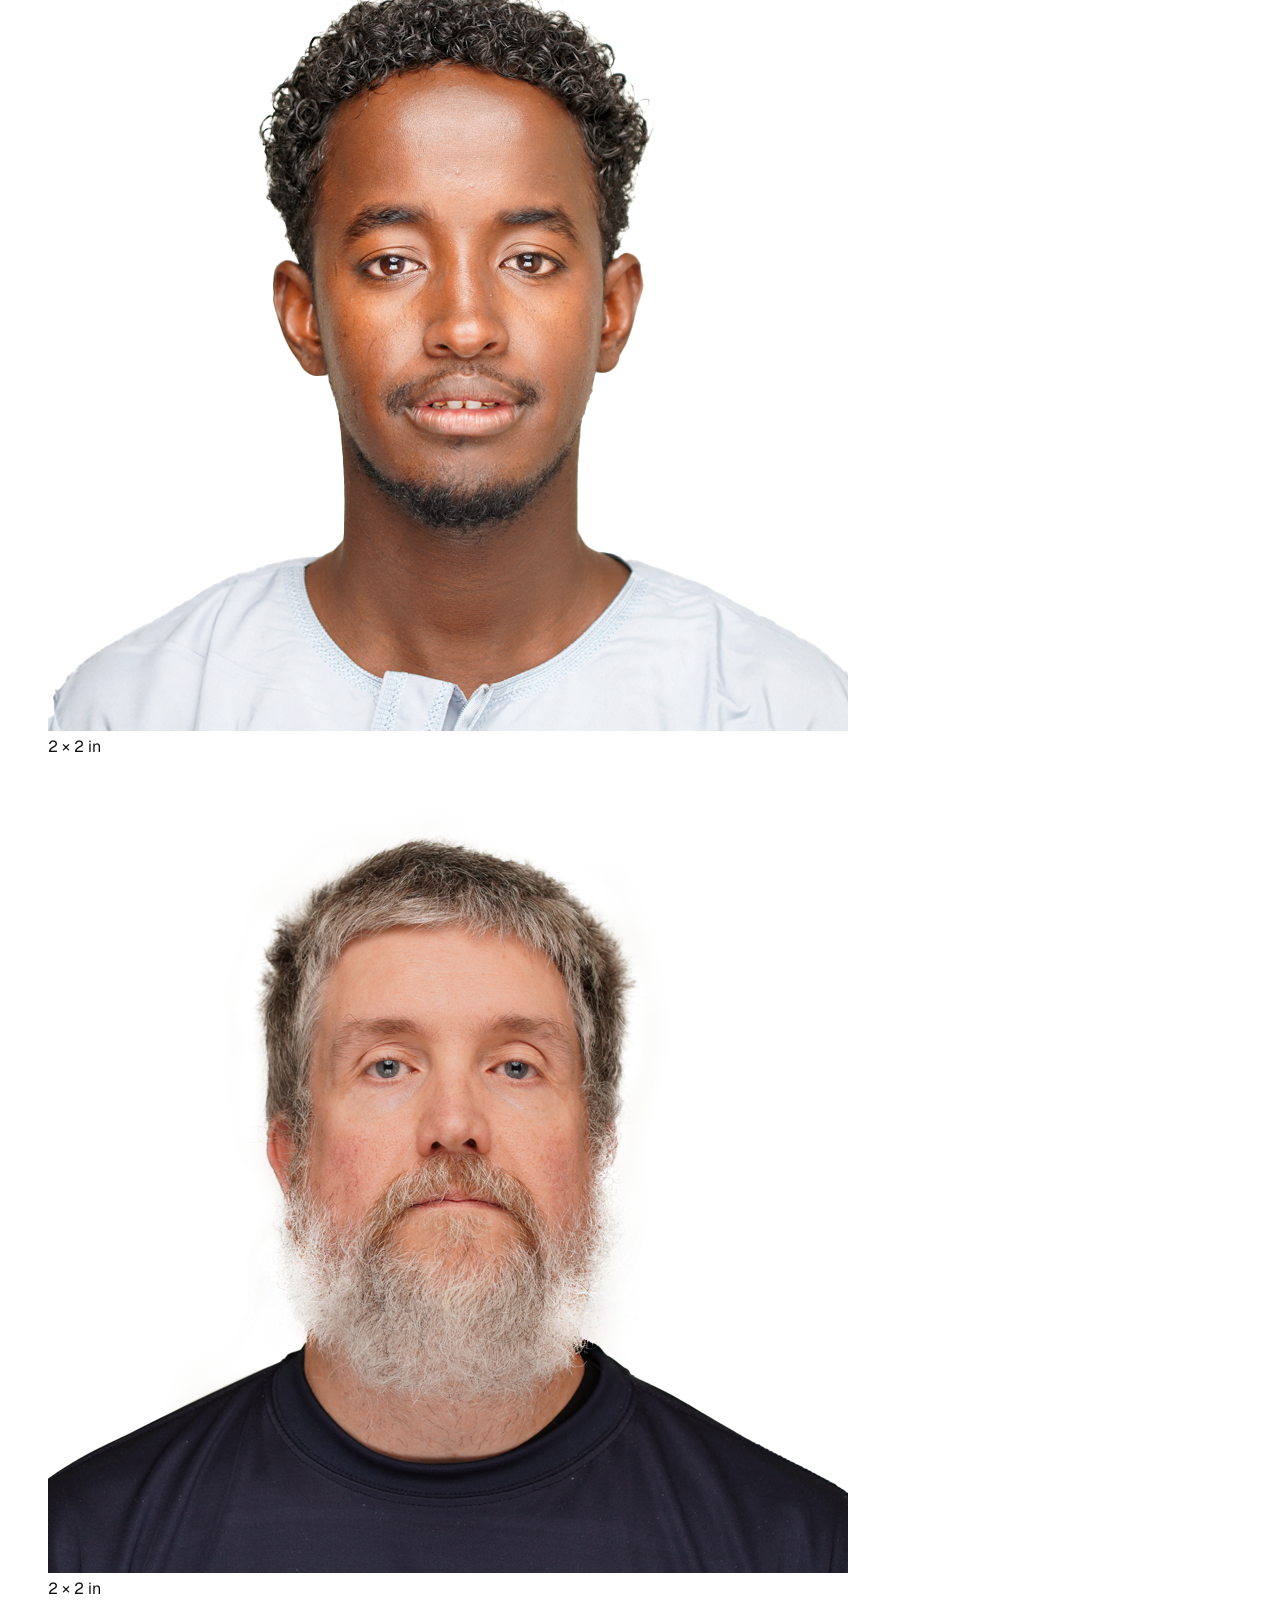
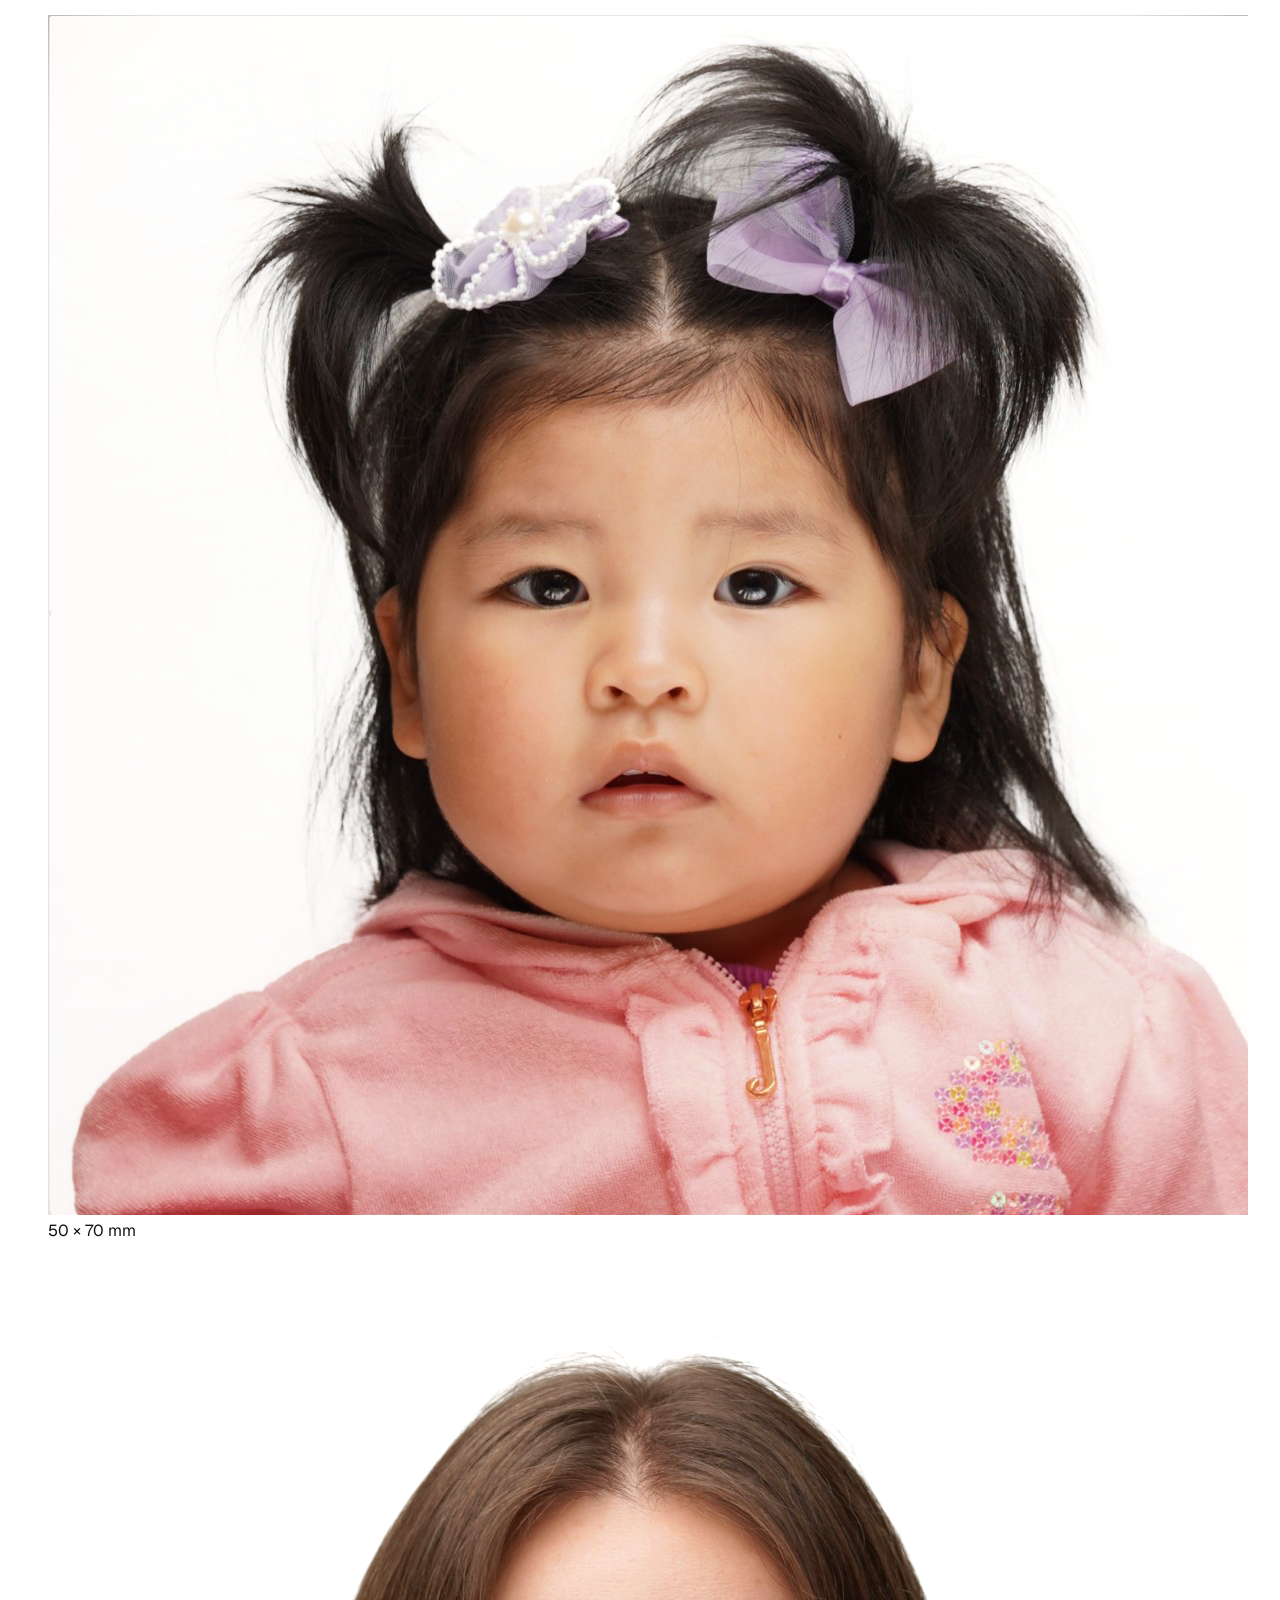
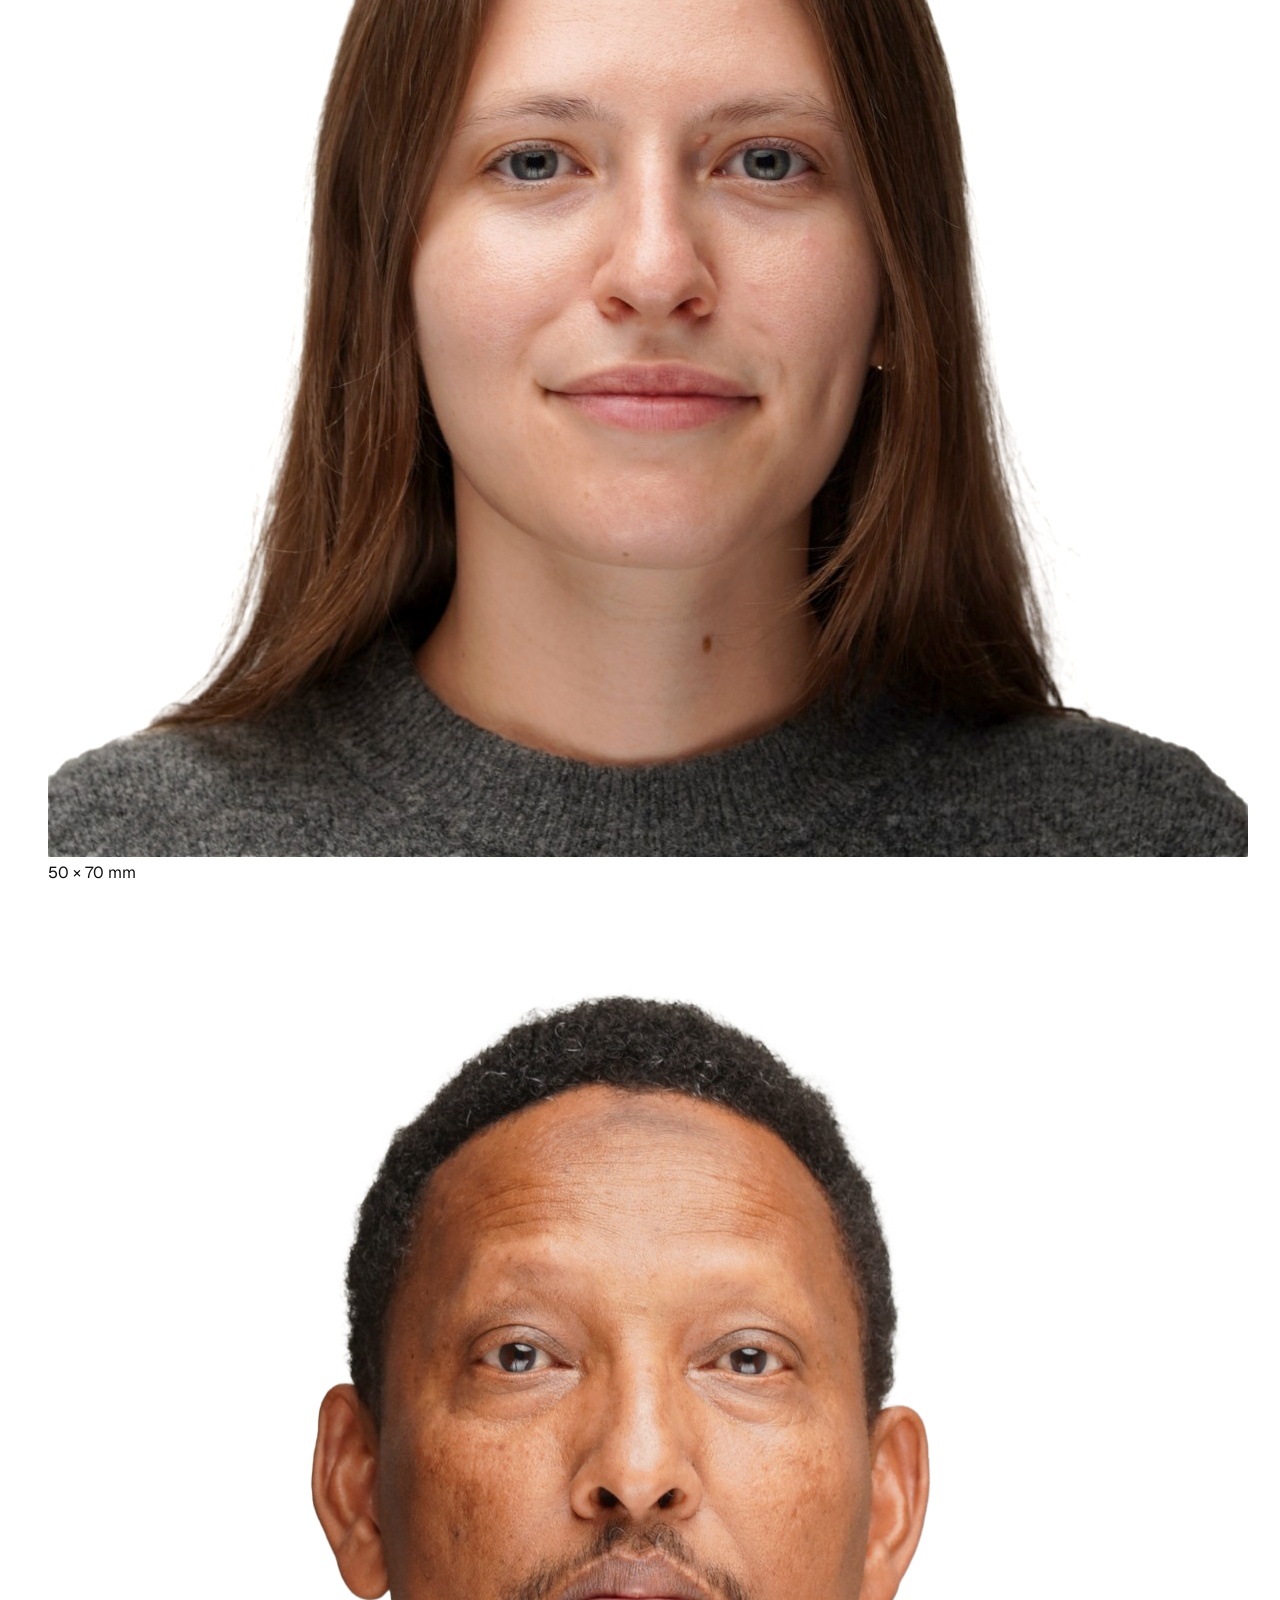
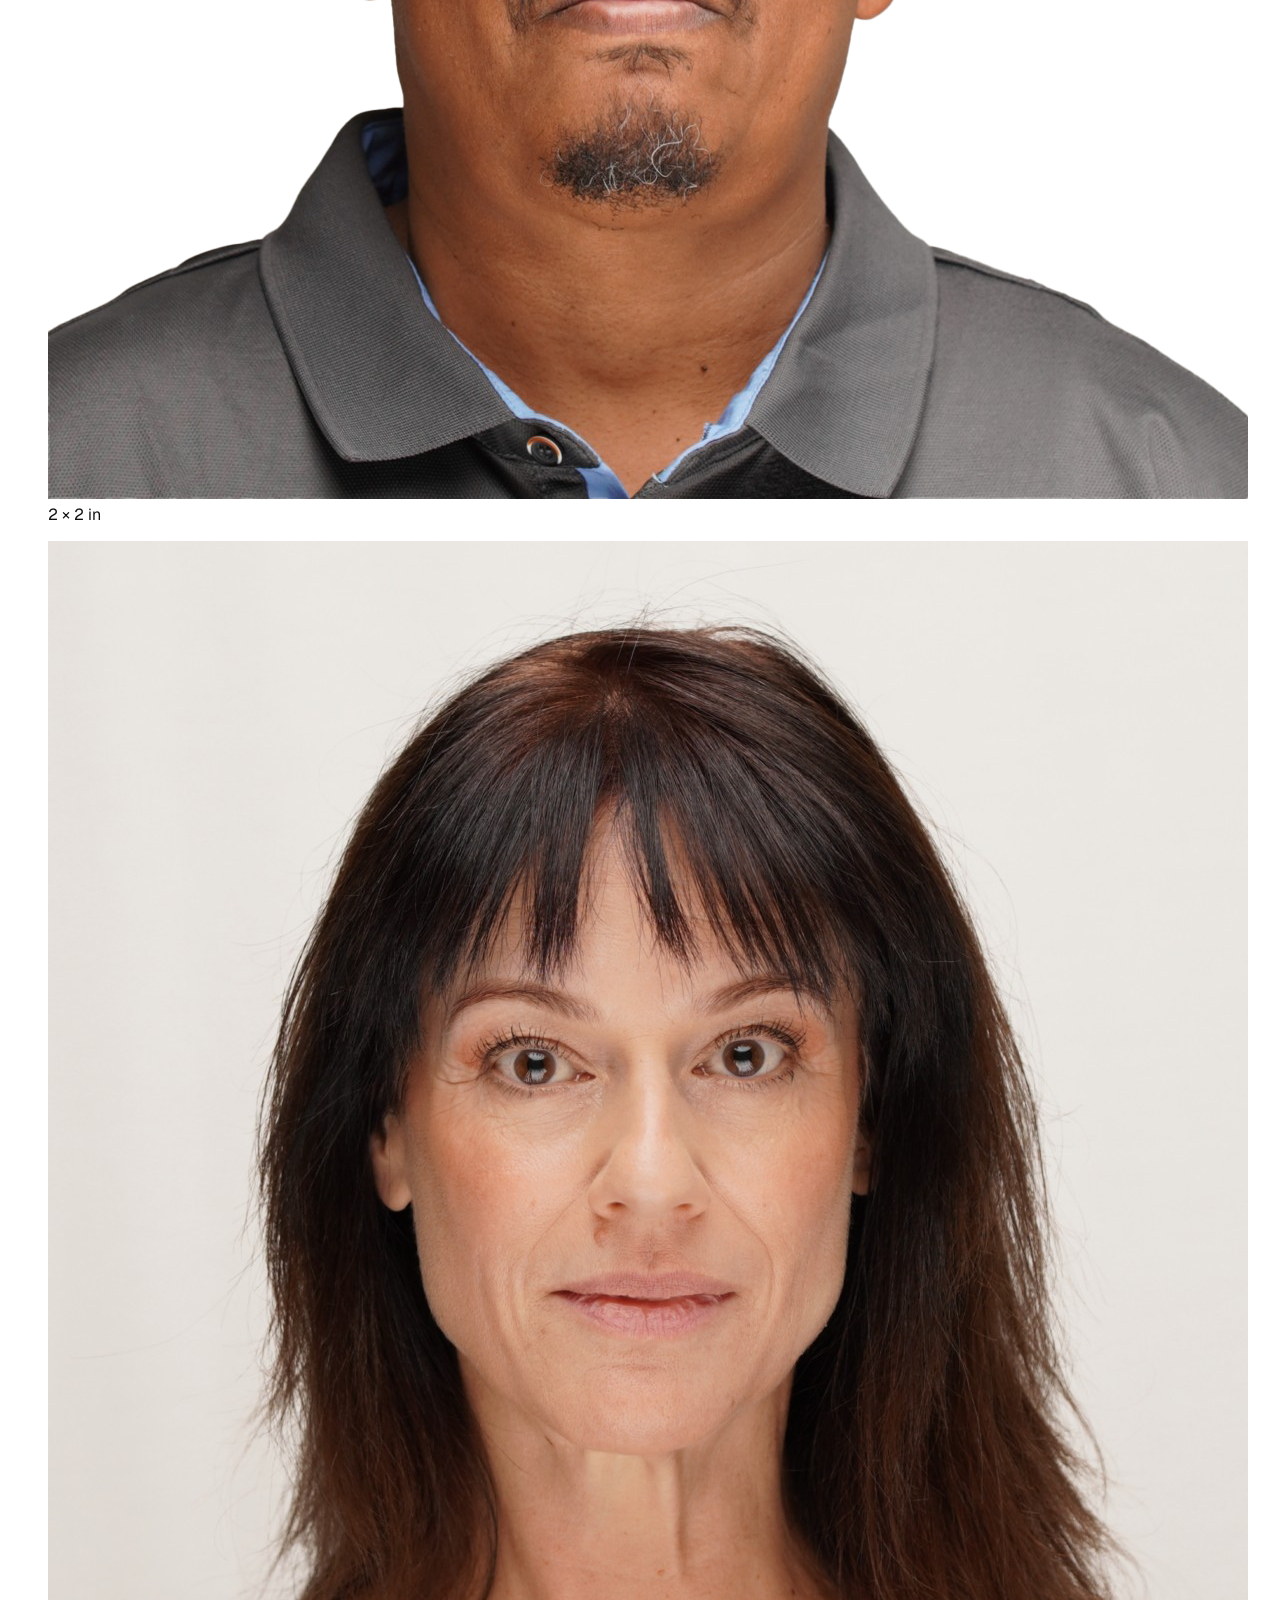
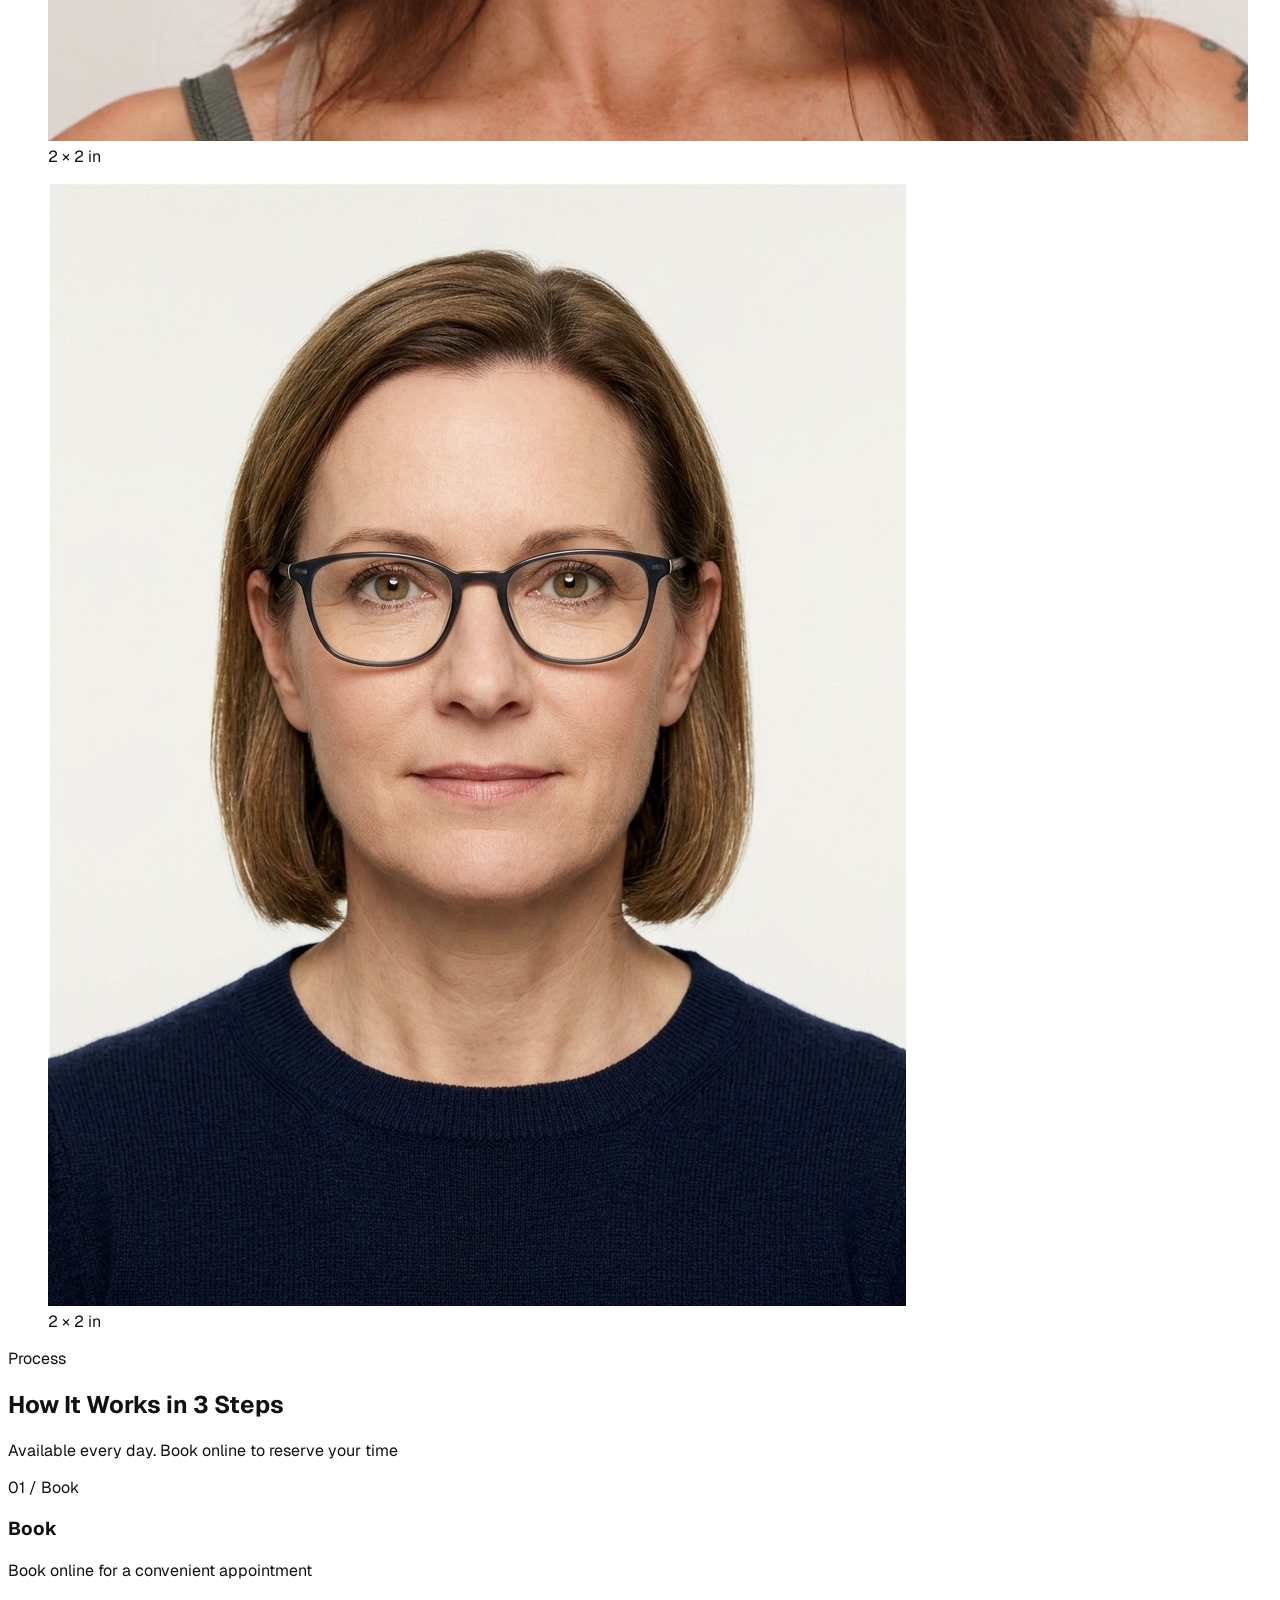
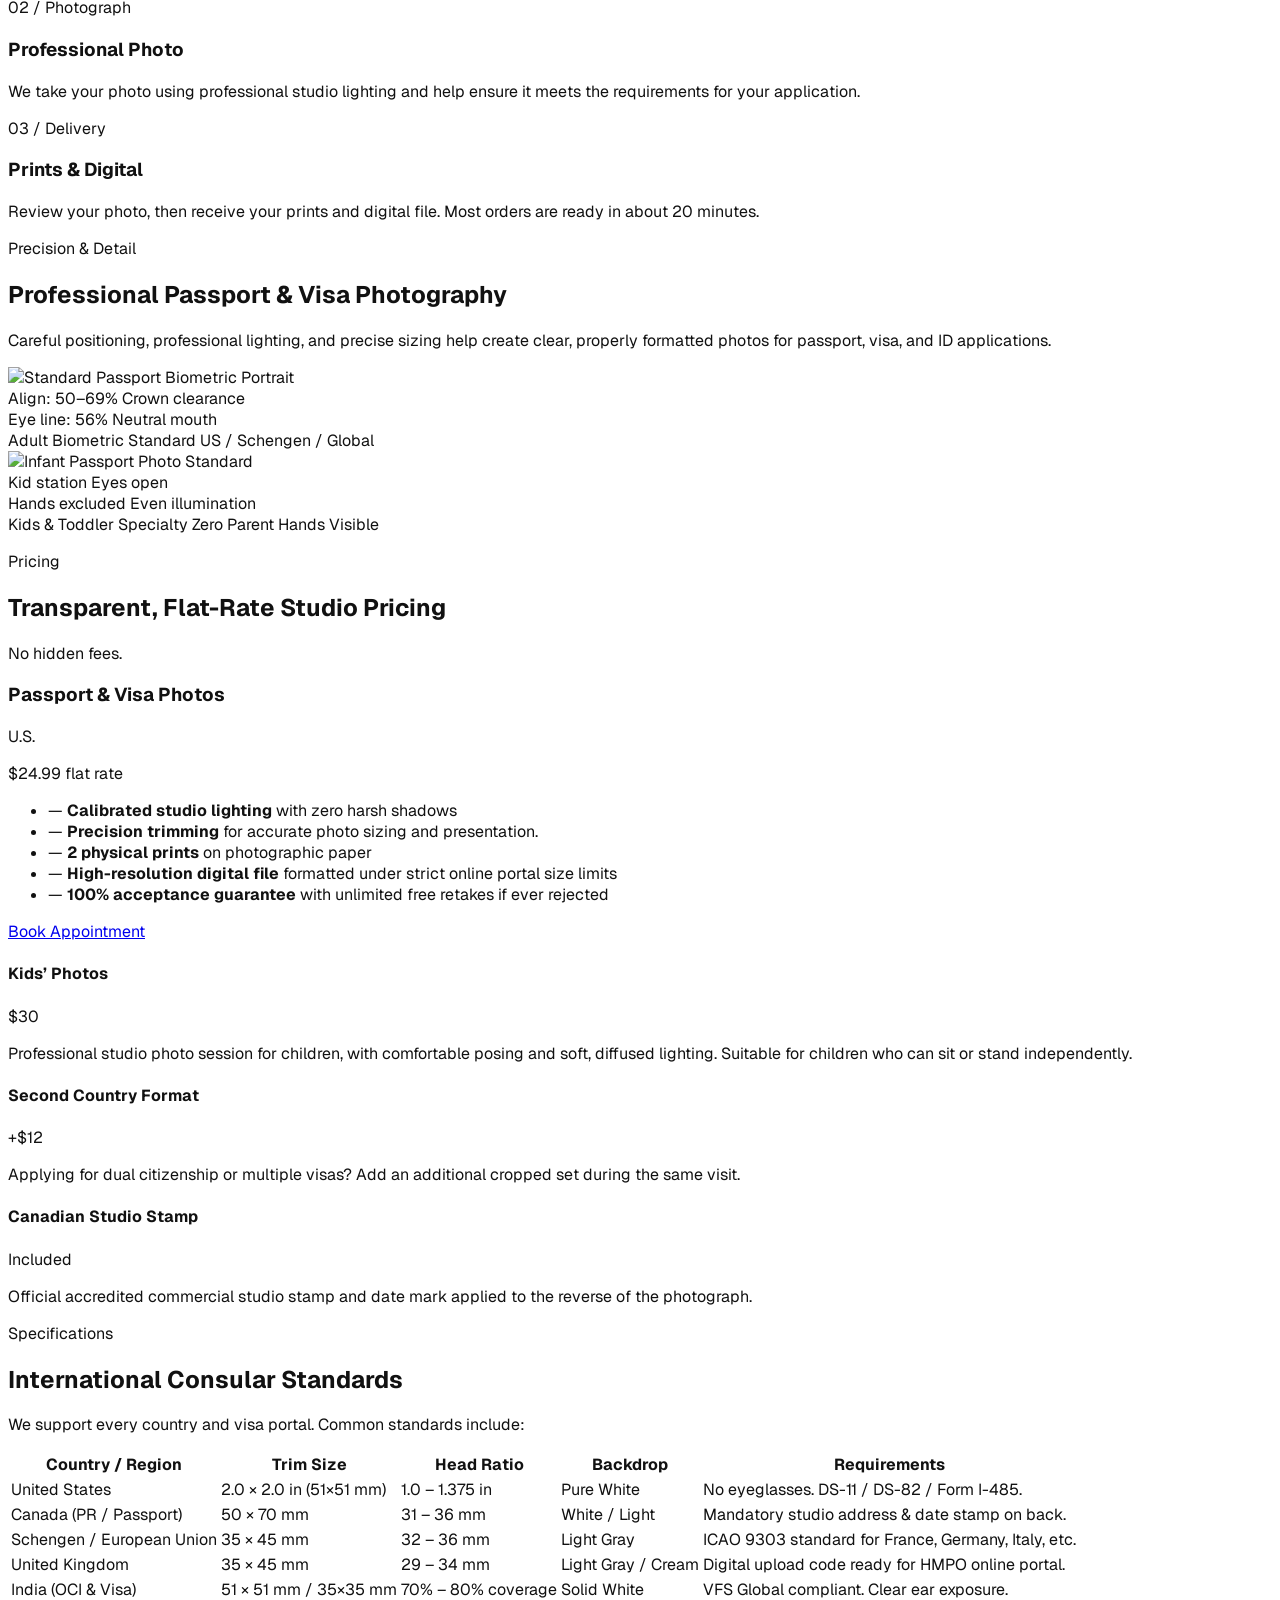
==== commit 80ca2d7a: "Update header text and description for passport photo service in index.html" ====
--- a/index.html
+++ b/index.html
@@ -73,12 +73,10 @@
 <div class="space-y-4">
 <p class="font-mono text-xs tracking-widest uppercase text-muted">Precision Biometric Photography • Aurora, CO</p>
 <h1 class="text-5xl sm:text-6xl font-semibold tracking-tight leading-[1.08] text-dark">
-              Passport &amp; Visa Photos <br/>
-<span class="text-muted font-normal">Made Simple.</span>
+              Your Passport Photo Will Be With You for the Next 10 Years.
 </h1>
 <p class="text-lg text-muted max-w-xl font-light leading-relaxed pt-2">
-              Great quality passport, visa, and ID photos without the big studio price. F Stop provides professional studio photography, precise sizing, and fast turnaround for U.S., Canadian, Schengen, and international applications. Affordable. Professional. Convenient. Most photos are ready in about 20 minutes.
-
+              Every border crossing, every airport, every ID check for the next decade: that’s your face on the page. Drugstore kiosks give you harsh shadows and a mugshot look. We give you professional lighting and a photo you won’t cringe at every time you travel.
             </p>
             <p style="color: red; font-weight: bold; font-size: 1.1rem;">
   Walk-ins: Please call or text 720-266-7784
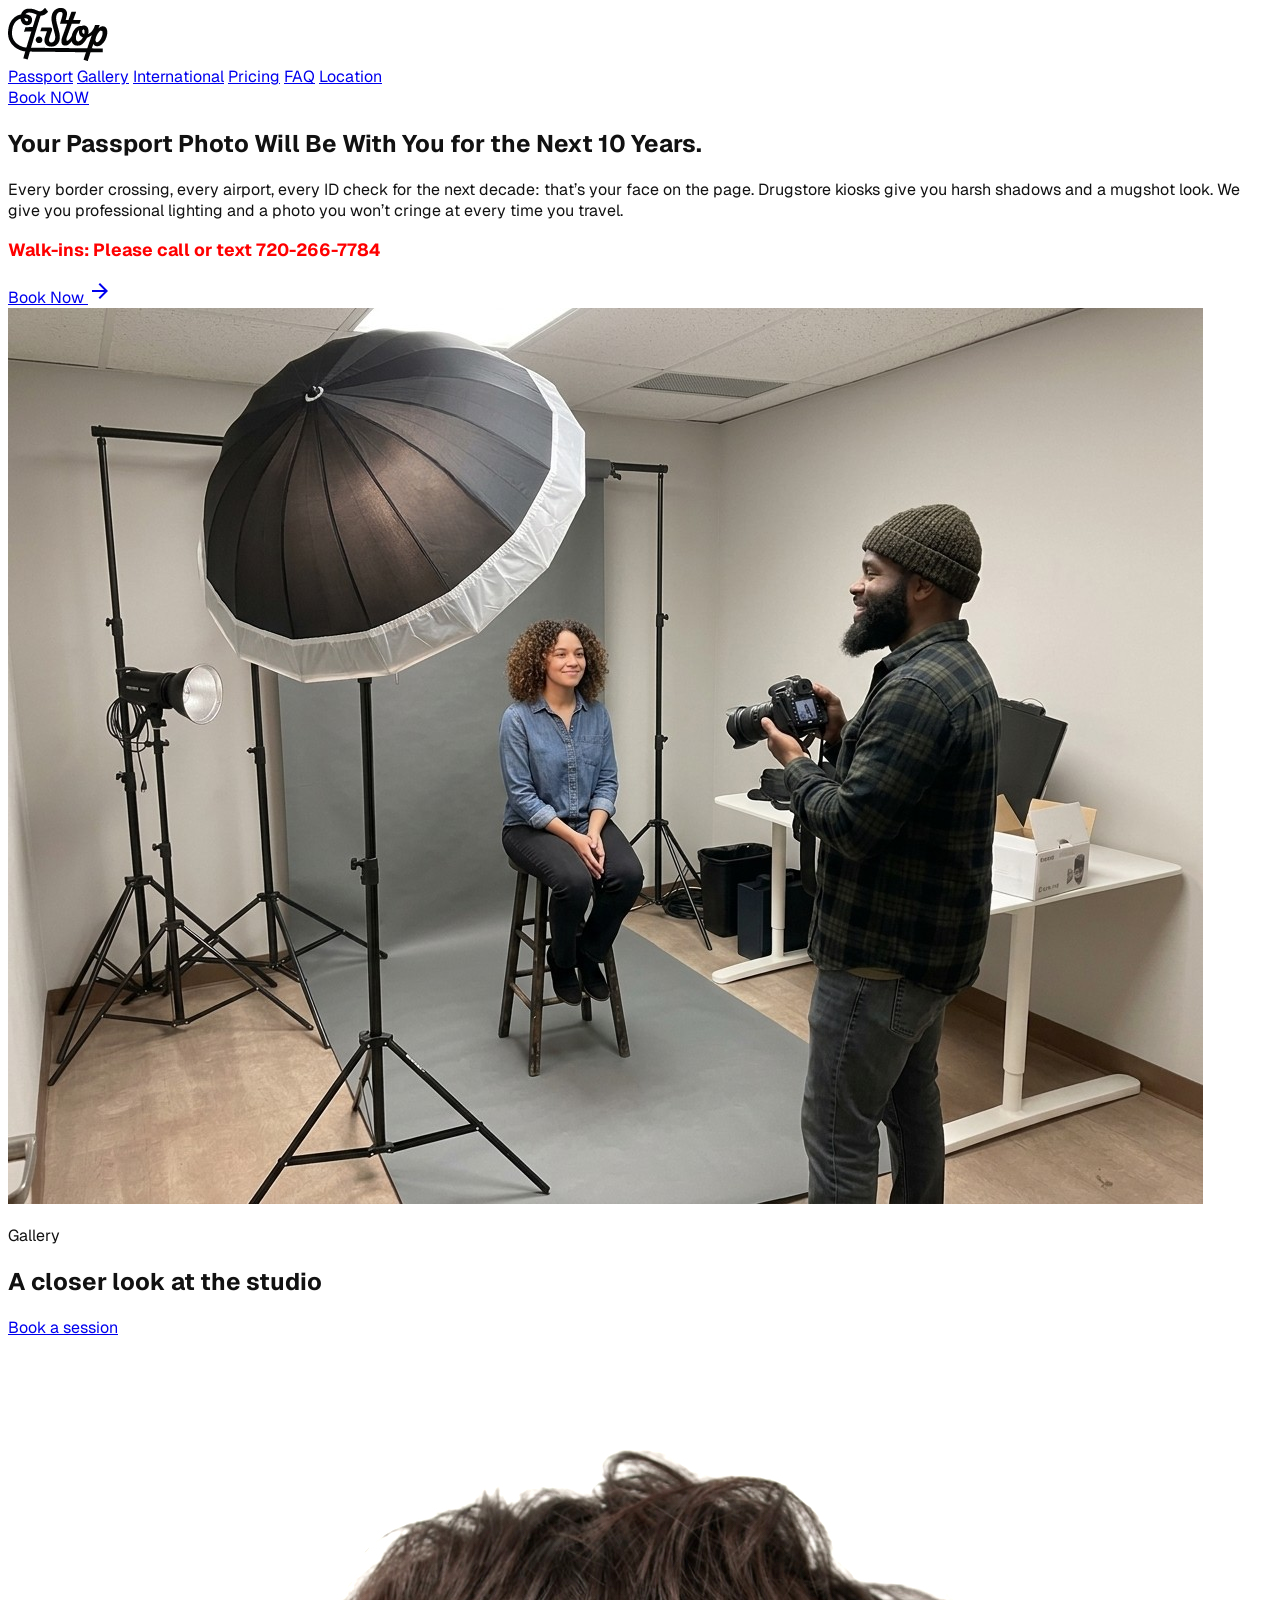
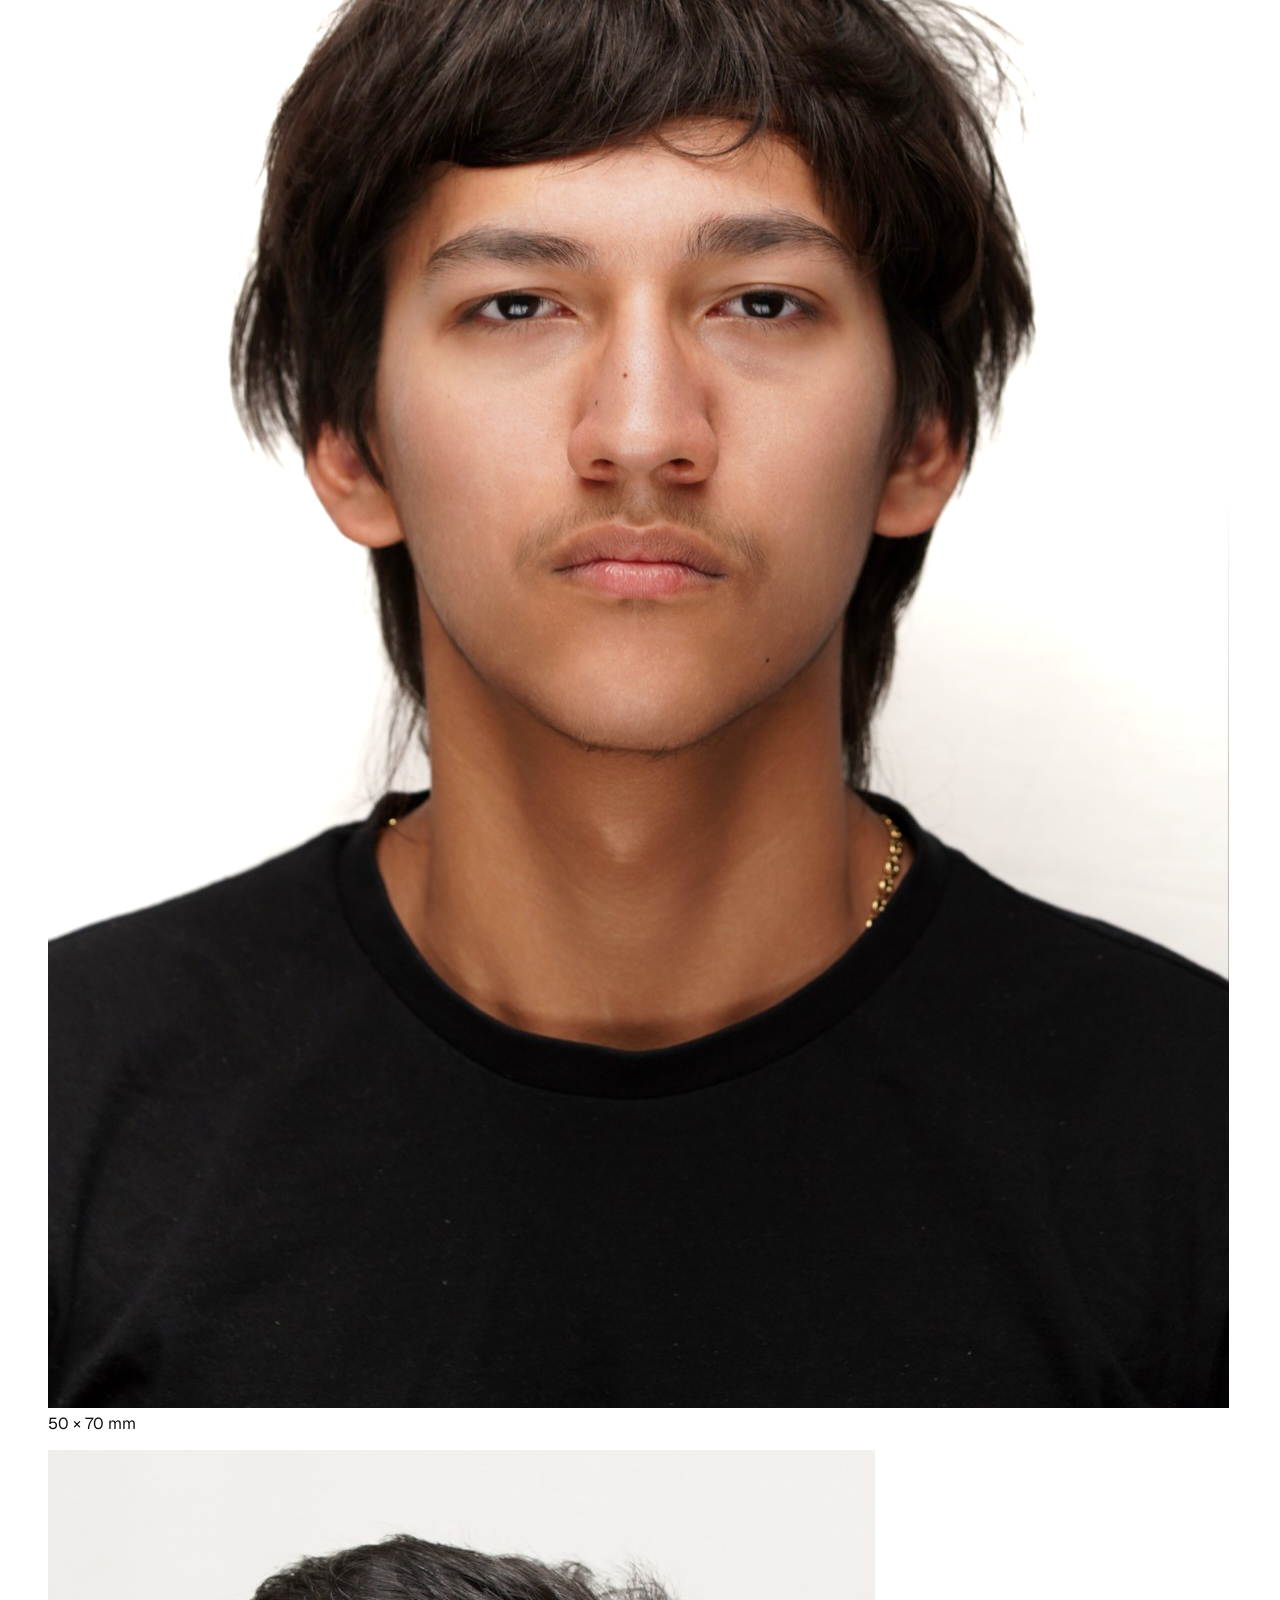
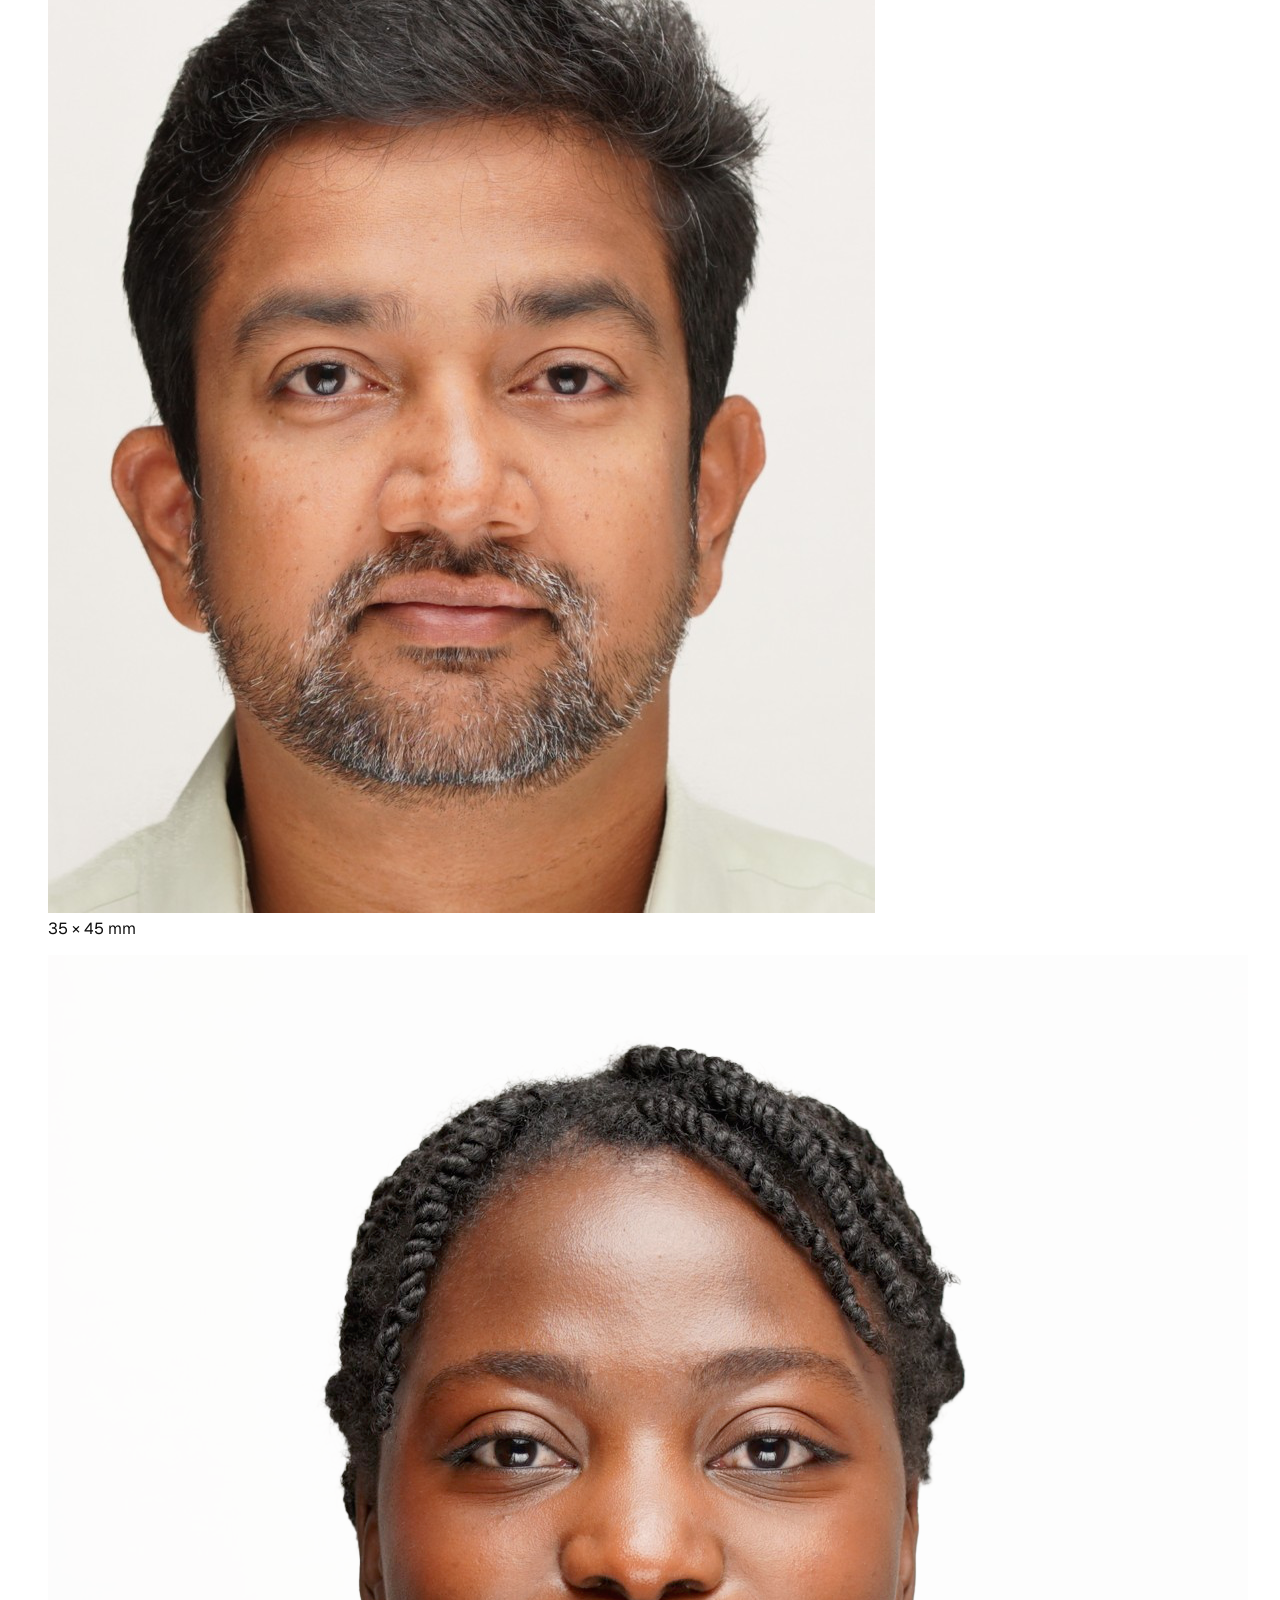
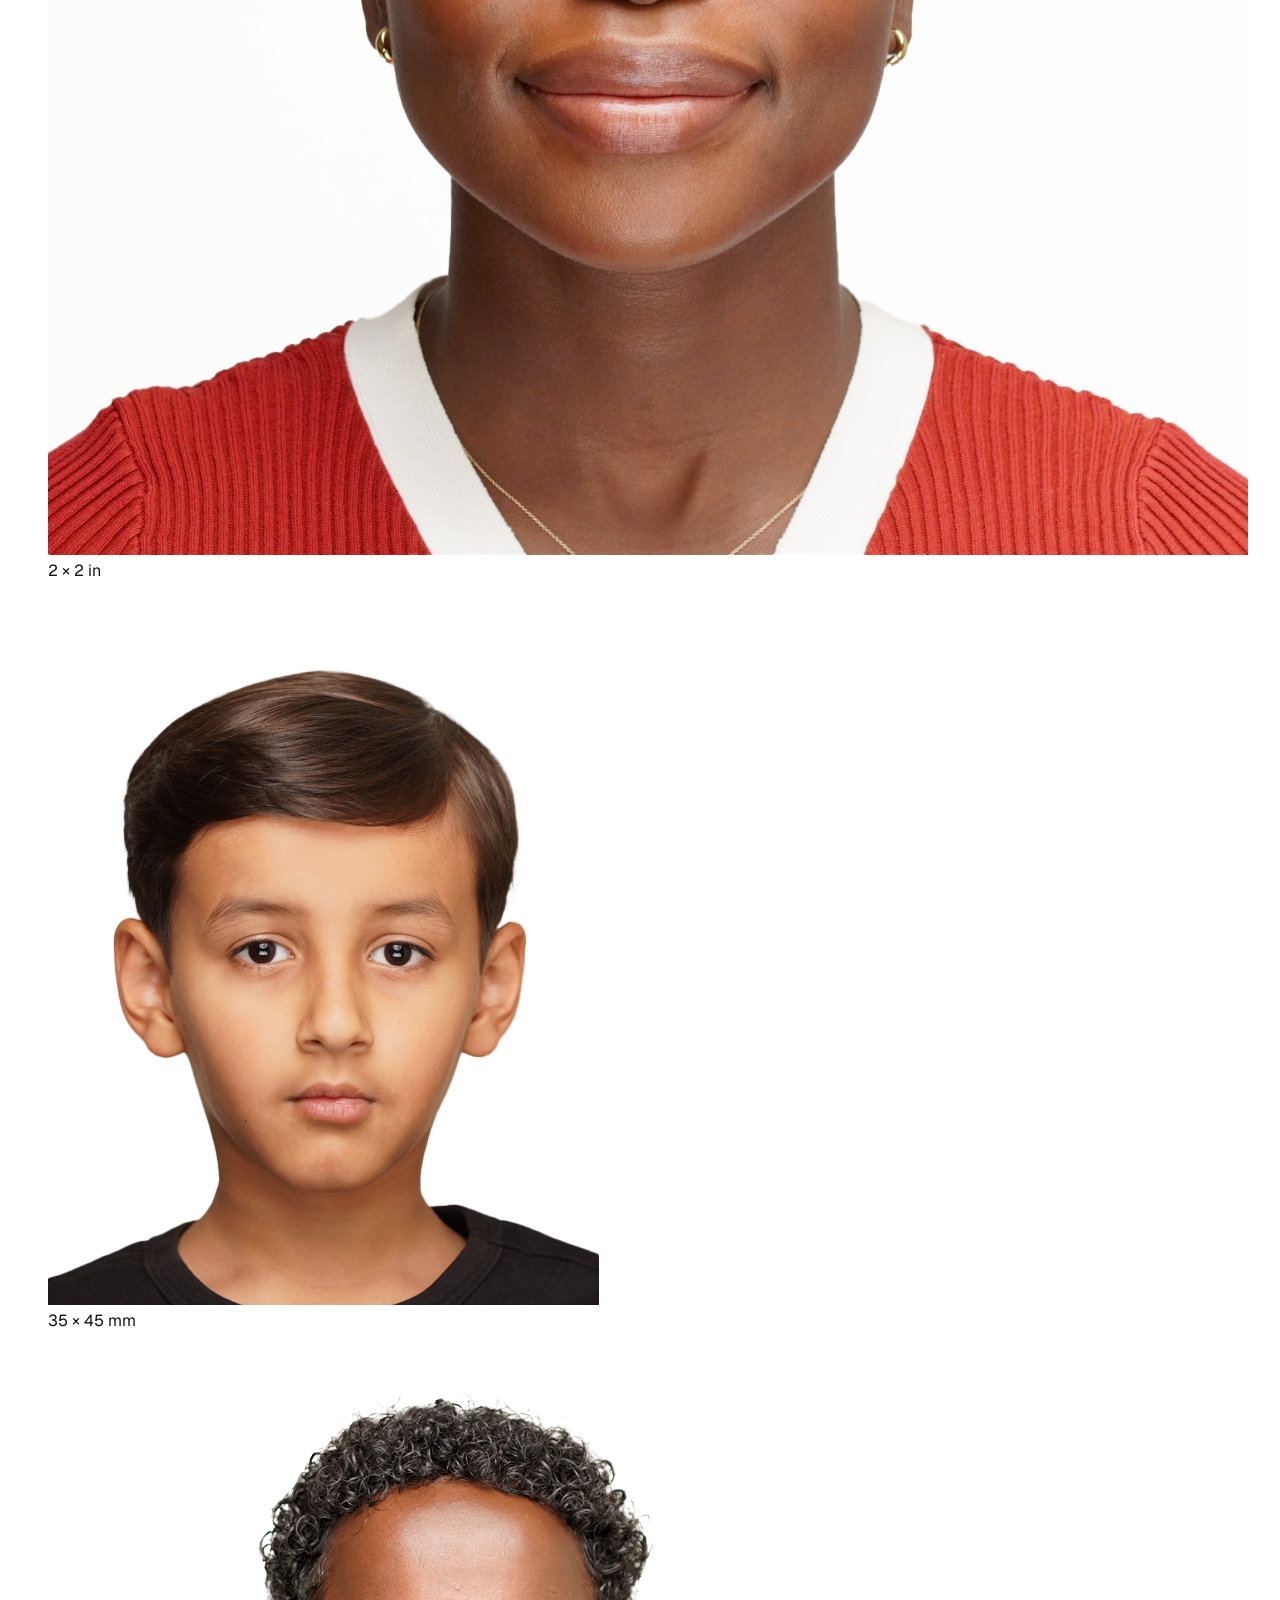
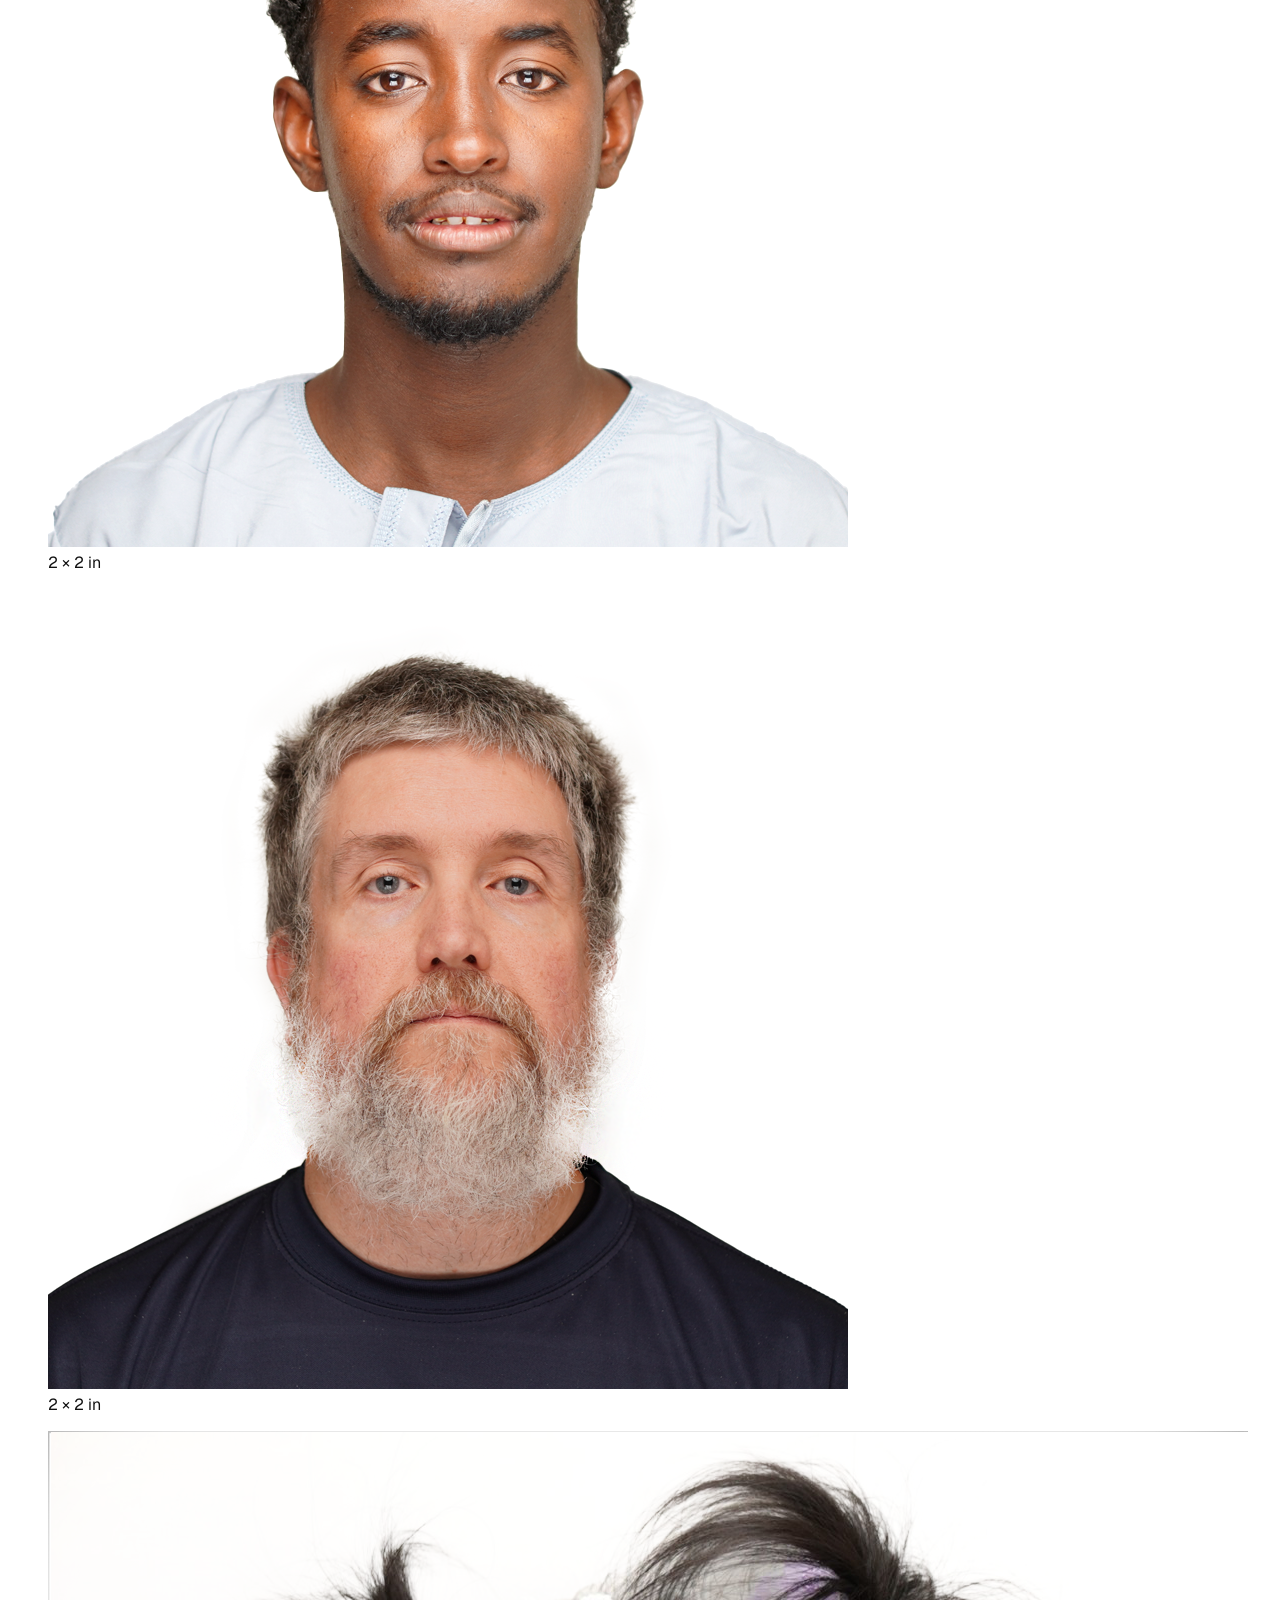
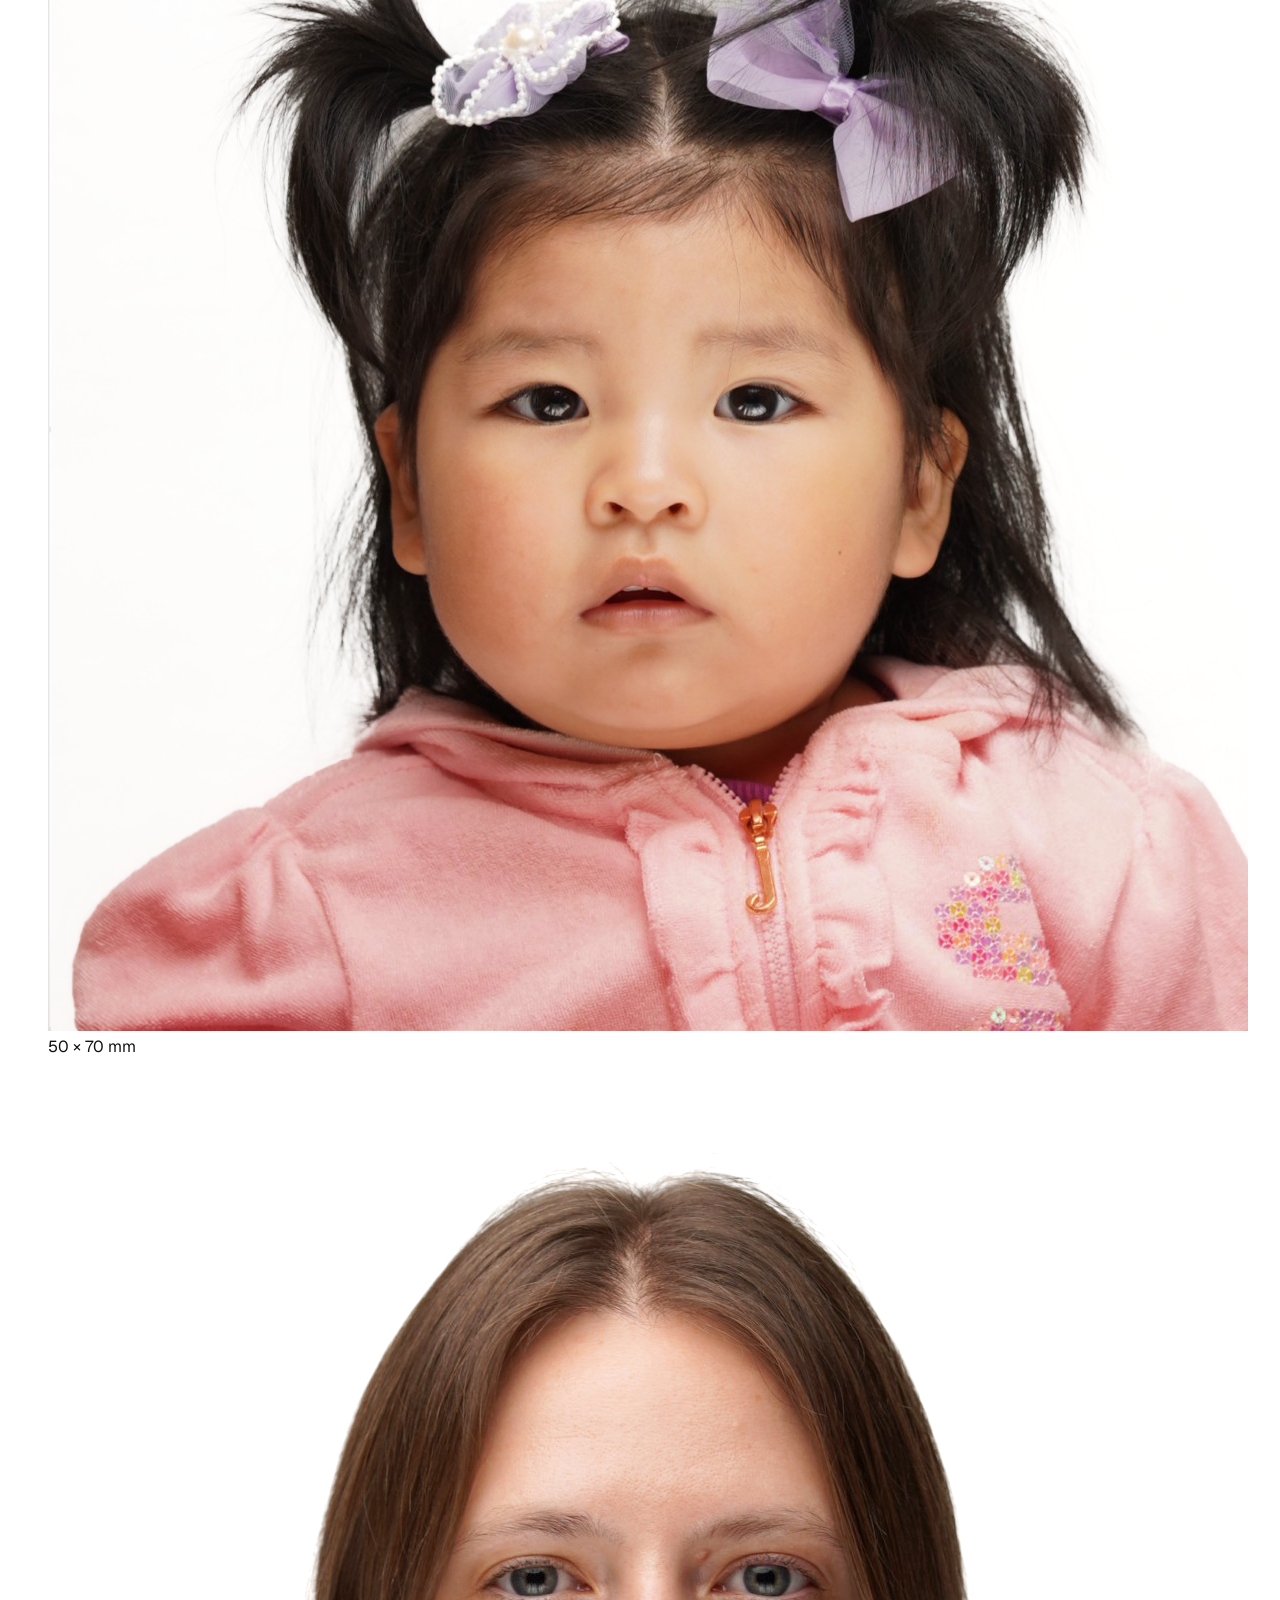
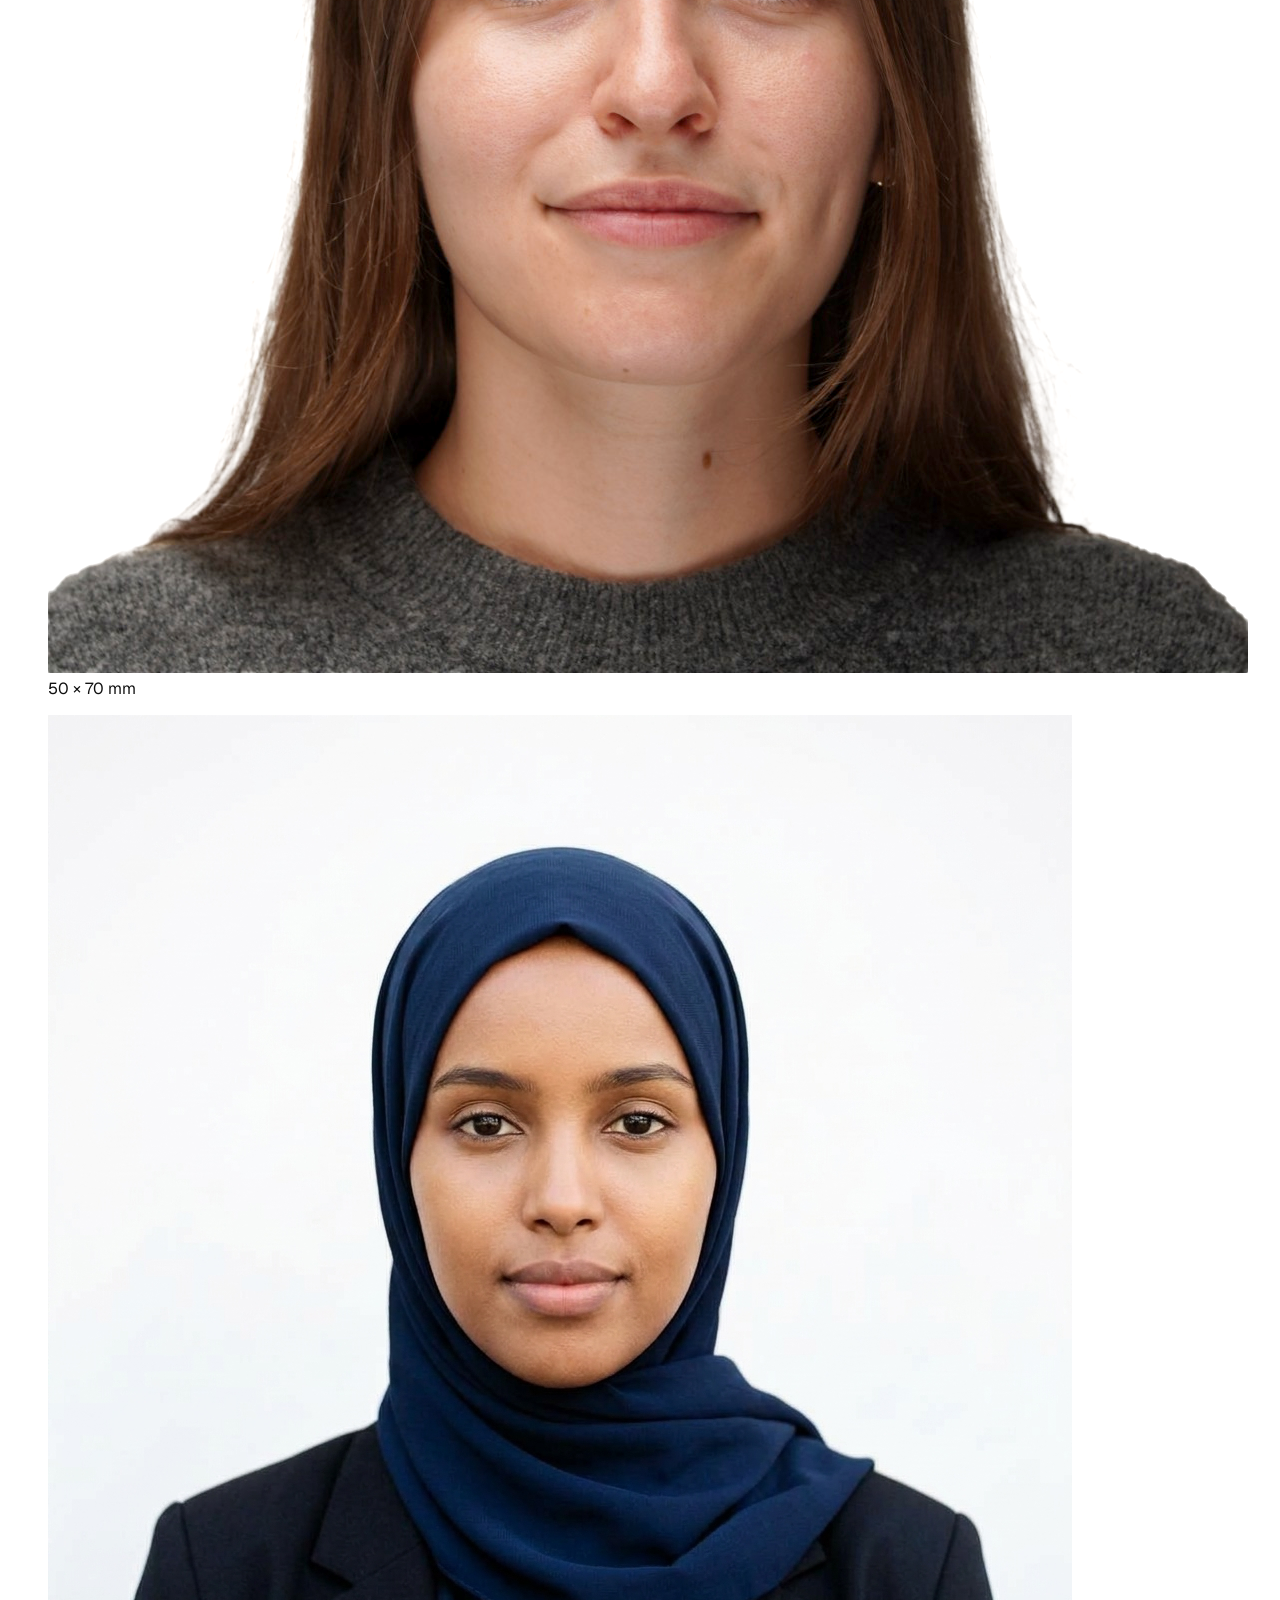
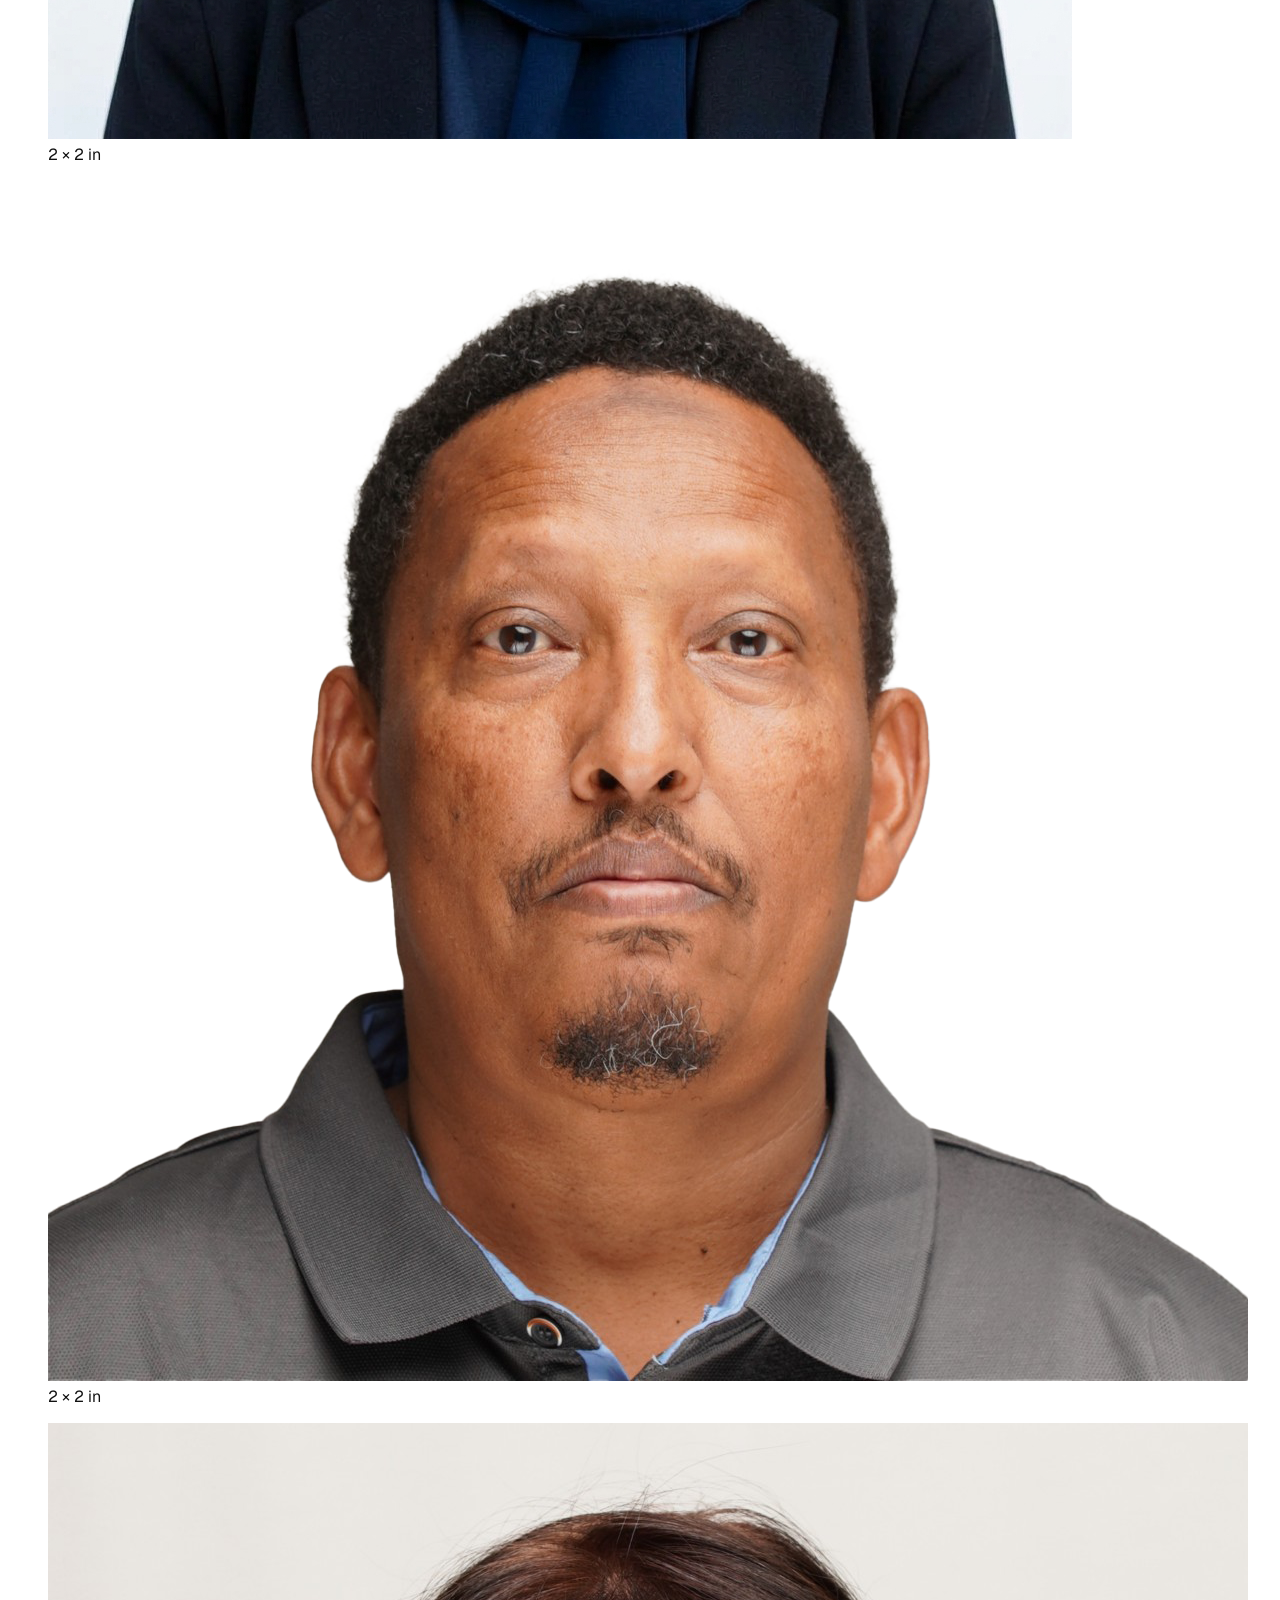
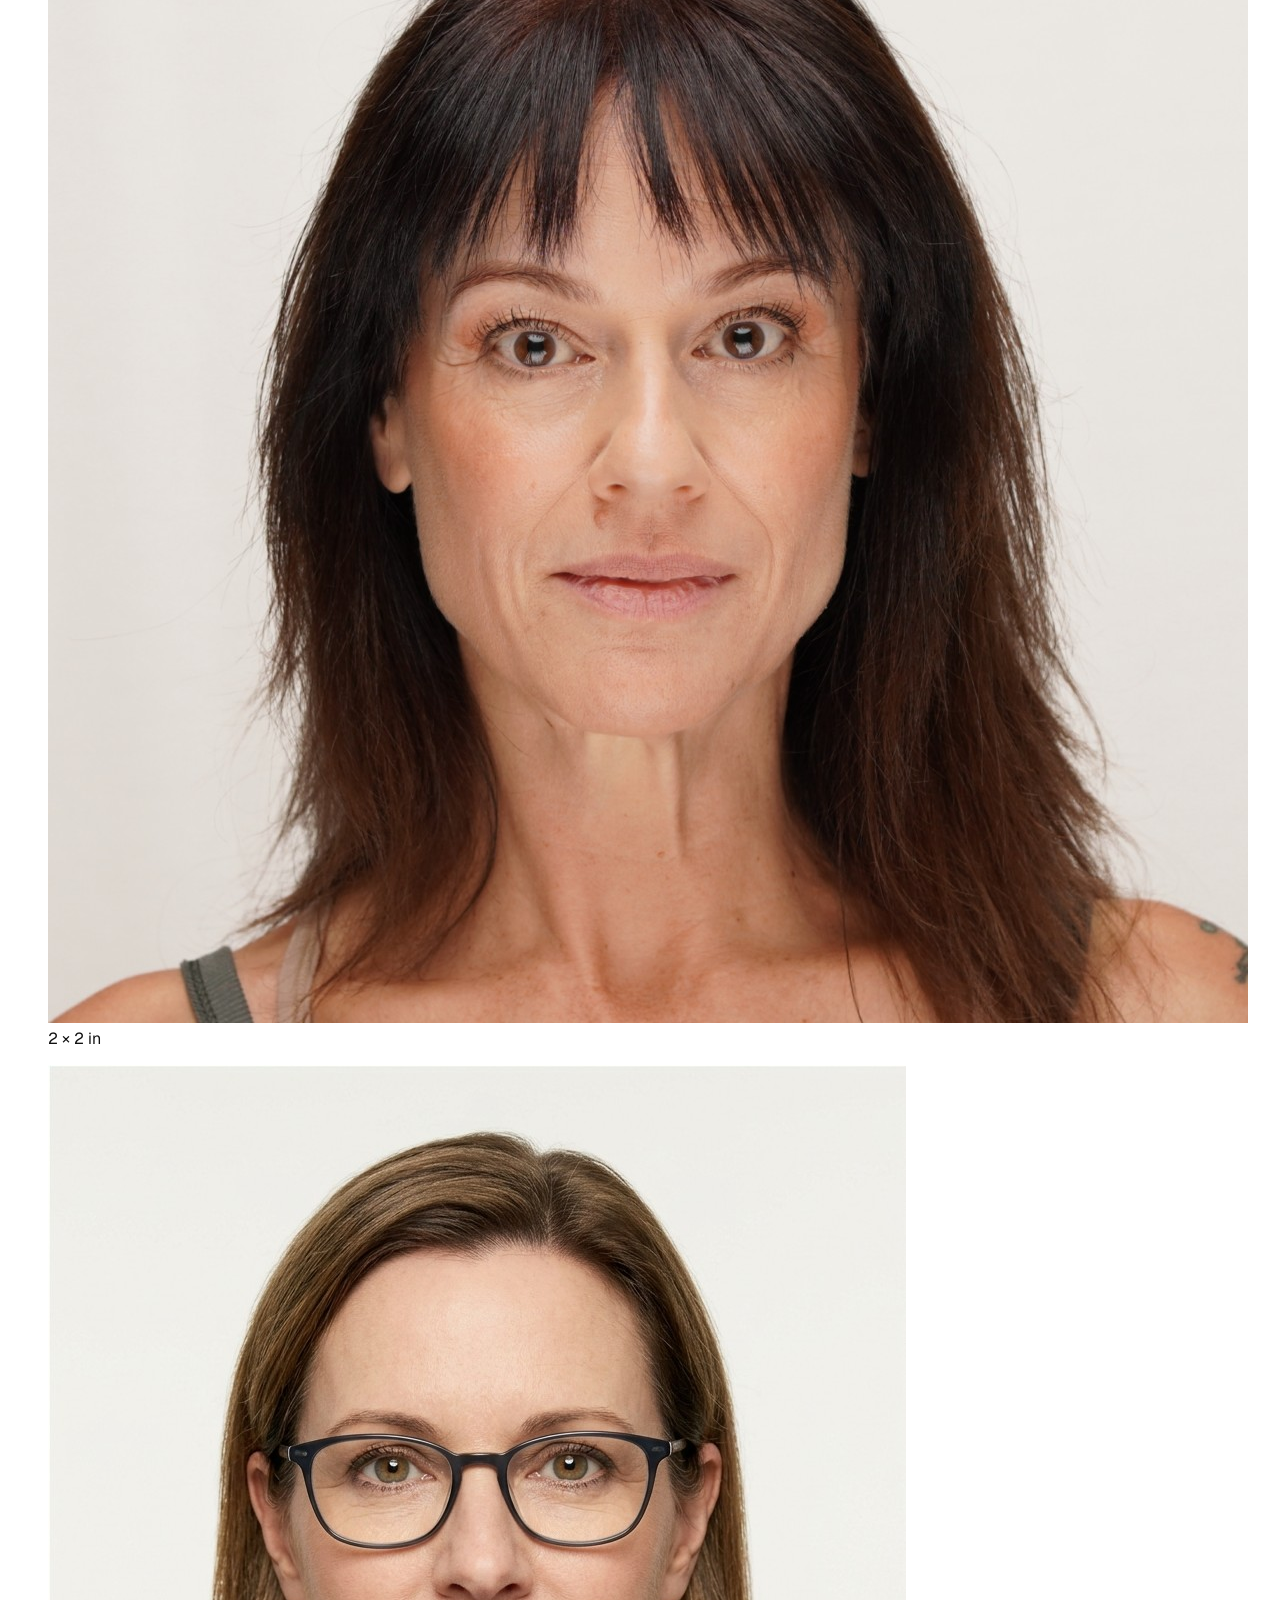
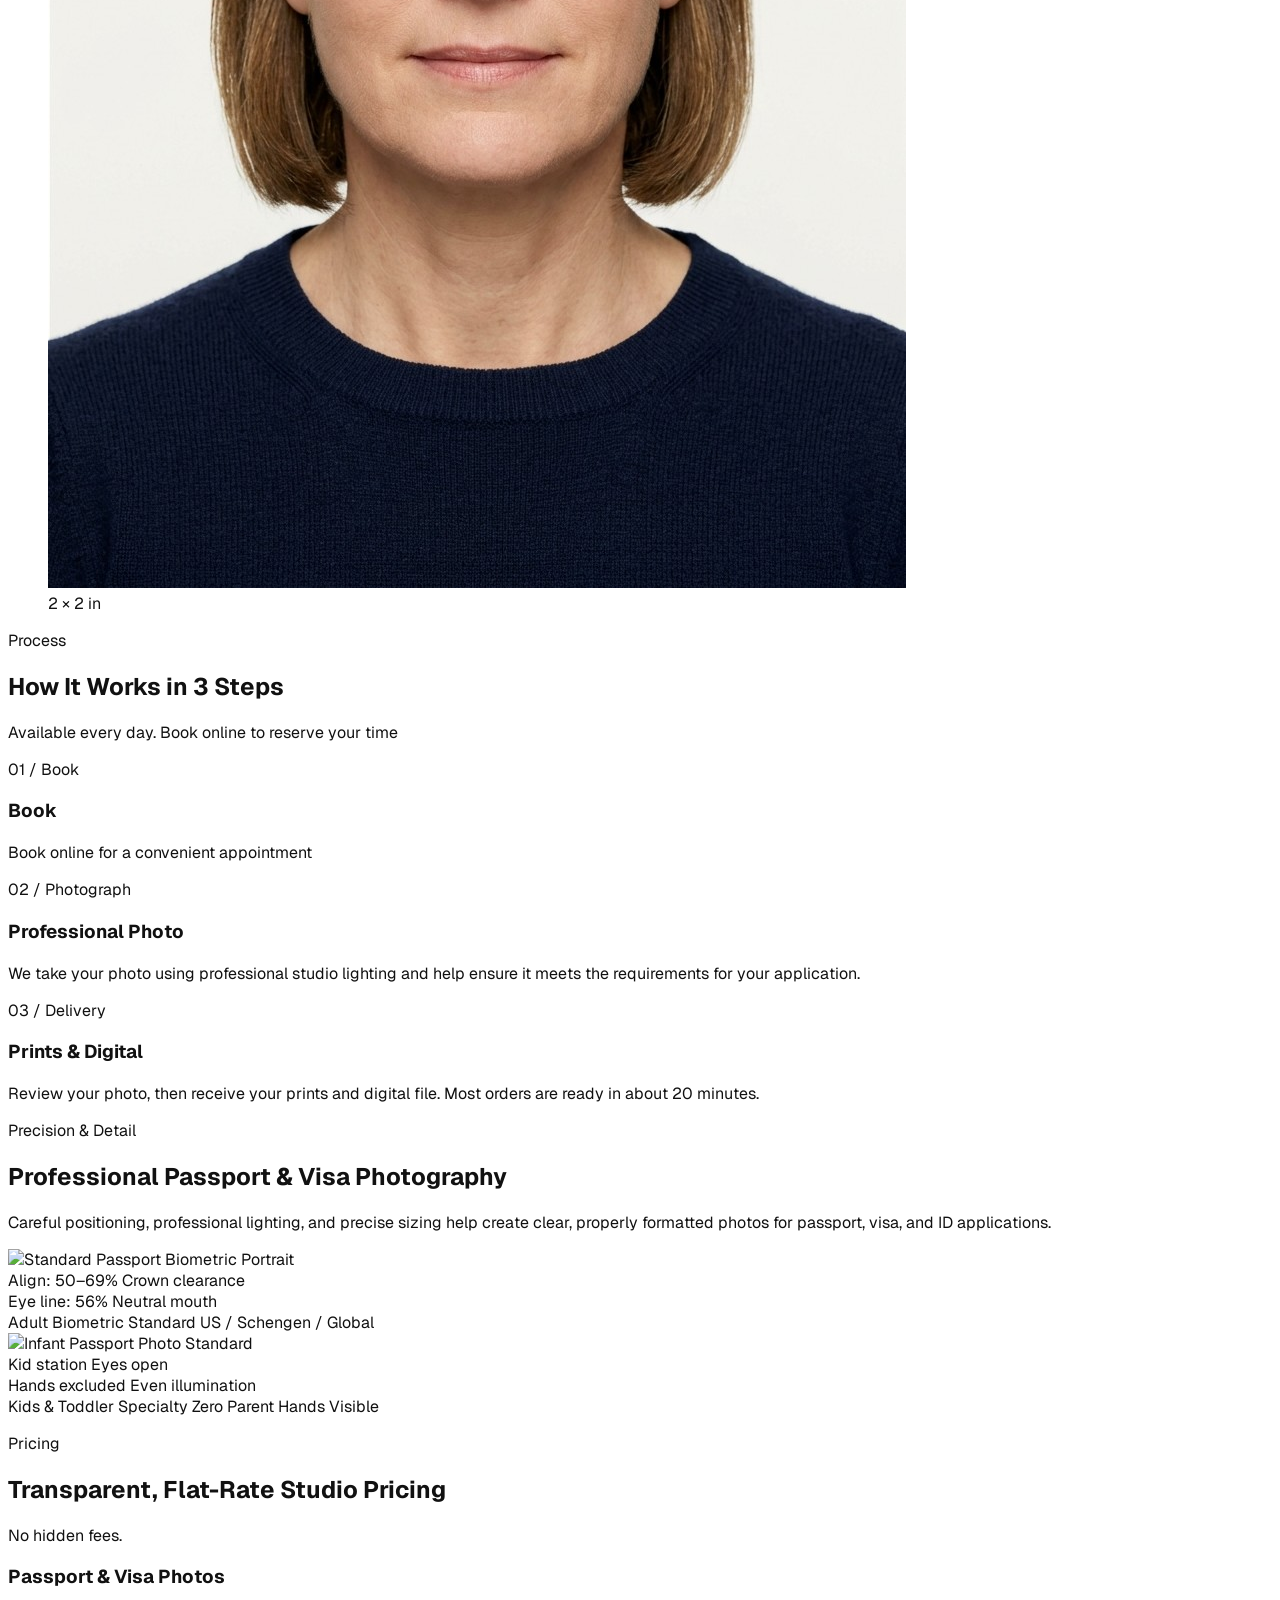
==== commit 5d9d62e9: "Update hero section and add gallery portrait Co-authored-by: Copilot <223556219+Copilot@users.norepl" ====
--- a/index.html
+++ b/index.html
@@ -68,10 +68,9 @@
 <main class="pt-20">
 <!-- Hero Section -->
 <section class="max-w-6xl mx-auto px-6 pt-20 pb-24 border-b border-border">
-<div class="grid grid-cols-1 lg:grid-cols-12 gap-12 lg:gap-8 items-center">
+<div class="grid grid-cols-1 lg:grid-cols-12 gap-12 lg:gap-8">
 <div class="lg:col-span-7 space-y-8">
 <div class="space-y-4">
-<p class="font-mono text-xs tracking-widest uppercase text-muted">Precision Biometric Photography • Aurora, CO</p>
 <h1 class="text-5xl sm:text-6xl font-semibold tracking-tight leading-[1.08] text-dark">
               Your Passport Photo Will Be With You for the Next 10 Years.
 </h1>
@@ -84,35 +83,14 @@
 </div>
 <div class="flex flex-wrap items-center gap-4 pt-2">
 <a class="bg-black text-white px-8 py-3.5 text-xs font-mono uppercase tracking-wider hover:bg-neutral-800 transition-all flex items-center gap-2" href="https://app.acuityscheduling.com/schedule.php?owner=40415952">
-<span>Book Your Photo</span>
+<span>Book Now</span>
 <span class="material-symbols-outlined text-[16px]">arrow_forward</span>
 </a>
-<a class="border border-border text-dark px-6 py-3.5 text-xs font-mono uppercase tracking-wider hover:border-dark transition-colors" href="#specs">
-              Check Country Specs
-            </a>
-</div>
-<div class="pt-6 border-t border-border grid grid-cols-3 gap-6 text-left">
-<div>
-<div class="font-mono text-2xl font-medium tracking-tight">$24.99</div>
-<div class="text-xs text-muted mt-1 font-mono uppercase">Prints + Digital</div>
-</div>
-<div>
-<div class="font-mono text-2xl font-medium tracking-tight">20 min</div>
-<div class="text-xs text-muted mt-1 font-mono uppercase">Turnaround</div>
-</div>
-<div>
-<div class="font-mono text-2xl font-medium tracking-tight">100%</div>
-<div class="text-xs text-muted mt-1 font-mono uppercase">Acceptance Guarantee</div>
-</div>
 </div>
 </div>
 <div class="lg:col-span-5">
-<div class="relative border border-border p-2 bg-white">
-<img alt="F Stop Studio setup in Aurora" class="w-full aspect-[4/3] object-cover grayscale contrast-105" src="Gemini_Generated_Image_64t4nq64t4nq64t4.jpg"/>
-<div class="p-4 flex items-center justify-between border-t border-border mt-2 font-mono text-[11px] text-muted uppercase">
-<span>Aurora Studio • Live Capture</span>
-<span>ICAO Doc 9303</span>
-</div>
+<div class="relative border border-border p-2 bg-white lg:h-full">
+<img alt="F Stop Studio setup in Aurora" class="w-full aspect-[4/3] object-cover grayscale contrast-105 lg:h-full lg:aspect-auto" src="Gemini_Generated_Image_64t4nq64t4nq64t4.jpg"/>
 </div>
 </div>
 </div>
@@ -141,53 +119,60 @@
       <div class="overflow-hidden">
         <img src="pCapture02060.jpg" alt="Passport photo setup in the F Stop studio" class="h-80 w-full object-cover group-hover:scale-105 transition-transform duration-500" />
       </div>
+      <figcaption class="border-t border-border py-2 text-center font-mono text-[11px] uppercase tracking-wider text-muted">35 × 45 mm</figcaption>
+    </figure>
+
+    <figure class="border border-border bg-white overflow-hidden group">
+      <div class="overflow-hidden">
+        <img src="2x2(1).png" alt="Standard 2x2 passport photo example" class="h-80 w-full object-cover group-hover:scale-105 transition-transform duration-500" />
+      </div>
       <figcaption class="border-t border-border py-2 text-center font-mono text-[11px] uppercase tracking-wider text-muted">2 × 2 in</figcaption>
     </figure>
 
     <figure class="border border-border bg-white overflow-hidden group">
       <div class="overflow-hidden">
-        <img src="2x2(1).png" alt="Standard 2x2 passport photo example" class="h-80 w-full object-cover group-hover:scale-105 transition-transform duration-500" />
+        <img src="35x45 temp.png" alt="35x45 millimeter visa photo example" class="h-80 w-full object-cover group-hover:scale-105 transition-transform duration-500" />
+      </div>
+      <figcaption class="border-t border-border py-2 text-center font-mono text-[11px] uppercase tracking-wider text-muted">35 × 45 mm</figcaption>
+    </figure>
+
+    <figure class="border border-border bg-white overflow-hidden group">
+      <div class="overflow-hidden">
+        <img src="IMG_7194.png" alt="Professional passport and visa image sample" class="h-80 w-full object-cover group-hover:scale-105 transition-transform duration-500" />
       </div>
       <figcaption class="border-t border-border py-2 text-center font-mono text-[11px] uppercase tracking-wider text-muted">2 × 2 in</figcaption>
     </figure>
 
     <figure class="border border-border bg-white overflow-hidden group">
       <div class="overflow-hidden">
-        <img src="35x45 temp.png" alt="35x45 millimeter visa photo example" class="h-80 w-full object-cover group-hover:scale-105 transition-transform duration-500" />
-      </div>
-      <figcaption class="border-t border-border py-2 text-center font-mono text-[11px] uppercase tracking-wider text-muted">35 × 45 mm</figcaption>
-    </figure>
-
-    <figure class="border border-border bg-white overflow-hidden group">
-      <div class="overflow-hidden">
-        <img src="IMG_7194.png" alt="Professional passport and visa image sample" class="h-80 w-full object-cover group-hover:scale-105 transition-transform duration-500" />
+        <img src="2x2 -2.png" alt="U.S. passport portrait sample" class="h-80 w-full object-cover group-hover:scale-105 transition-transform duration-500" />
       </div>
       <figcaption class="border-t border-border py-2 text-center font-mono text-[11px] uppercase tracking-wider text-muted">2 × 2 in</figcaption>
     </figure>
 
     <figure class="border border-border bg-white overflow-hidden group">
       <div class="overflow-hidden">
-        <img src="2x2 -2.png" alt="U.S. passport portrait sample" class="h-80 w-full object-cover group-hover:scale-105 transition-transform duration-500" />
+        <img src="canada printing sheet.png" alt="Canadian passport portrait sample" class="h-80 w-full object-cover group-hover:scale-105 transition-transform duration-500" />
+      </div>
+      <figcaption class="border-t border-border py-2 text-center font-mono text-[11px] uppercase tracking-wider text-muted">50 × 70 mm</figcaption>
+    </figure>
+
+    <figure class="border border-border bg-white overflow-hidden group">
+      <div class="overflow-hidden">
+        <img src="canada printing sheet22.png" alt="Canadian passport photo portrait sample" class="h-80 w-full object-cover group-hover:scale-105 transition-transform duration-500" />
+      </div>
+      <figcaption class="border-t border-border py-2 text-center font-mono text-[11px] uppercase tracking-wider text-muted">50 × 70 mm</figcaption>
+    </figure>
+
+    <figure class="border border-border bg-white overflow-hidden group">
+      <div class="overflow-hidden">
+        <img src="Gemini_Generated_Image_zcdg1bzcdg1bzcdg.jpg" alt="Passport portrait sample with a navy hijab" class="h-80 w-full object-cover group-hover:scale-105 transition-transform duration-500" />
       </div>
       <figcaption class="border-t border-border py-2 text-center font-mono text-[11px] uppercase tracking-wider text-muted">2 × 2 in</figcaption>
     </figure>
 
     <figure class="border border-border bg-white overflow-hidden group">
       <div class="overflow-hidden">
-        <img src="canada printing sheet.png" alt="Canadian passport portrait sample" class="h-80 w-full object-cover group-hover:scale-105 transition-transform duration-500" />
-      </div>
-      <figcaption class="border-t border-border py-2 text-center font-mono text-[11px] uppercase tracking-wider text-muted">50 × 70 mm</figcaption>
-    </figure>
-
-    <figure class="border border-border bg-white overflow-hidden group">
-      <div class="overflow-hidden">
-        <img src="canada printing sheet22.png" alt="Canadian passport photo portrait sample" class="h-80 w-full object-cover group-hover:scale-105 transition-transform duration-500" />
-      </div>
-      <figcaption class="border-t border-border py-2 text-center font-mono text-[11px] uppercase tracking-wider text-muted">50 × 70 mm</figcaption>
-    </figure>
-
-    <figure class="border border-border bg-white overflow-hidden group">
-      <div class="overflow-hidden">
         <img src="eee.png" alt="Passport portrait sample of an adult customer" class="h-80 w-full object-cover group-hover:scale-105 transition-transform duration-500" />
       </div>
       <figcaption class="border-t border-border py-2 text-center font-mono text-[11px] uppercase tracking-wider text-muted">2 × 2 in</figcaption>
@@ -206,6 +191,7 @@
       </div>
       <figcaption class="border-t border-border py-2 text-center font-mono text-[11px] uppercase tracking-wider text-muted">2 × 2 in</figcaption>
     </figure>
+
   </div>
 </section>
 
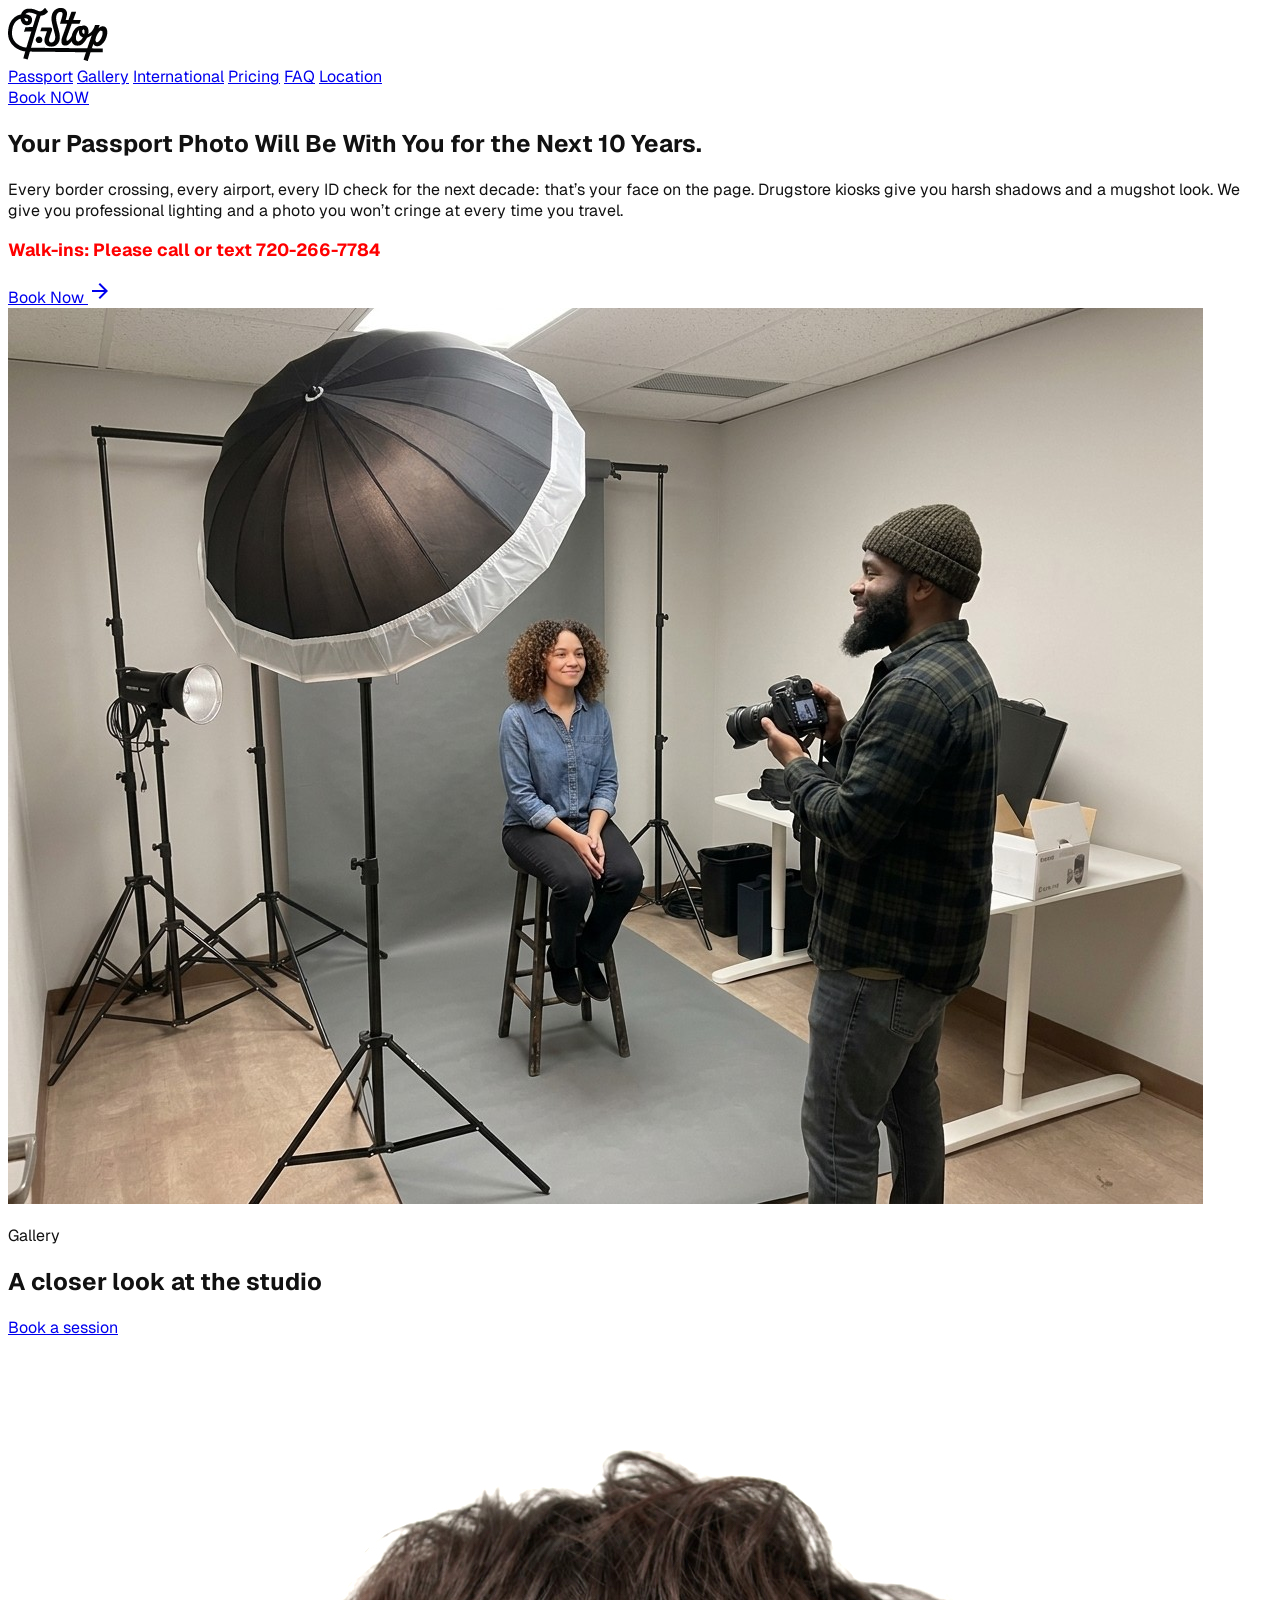
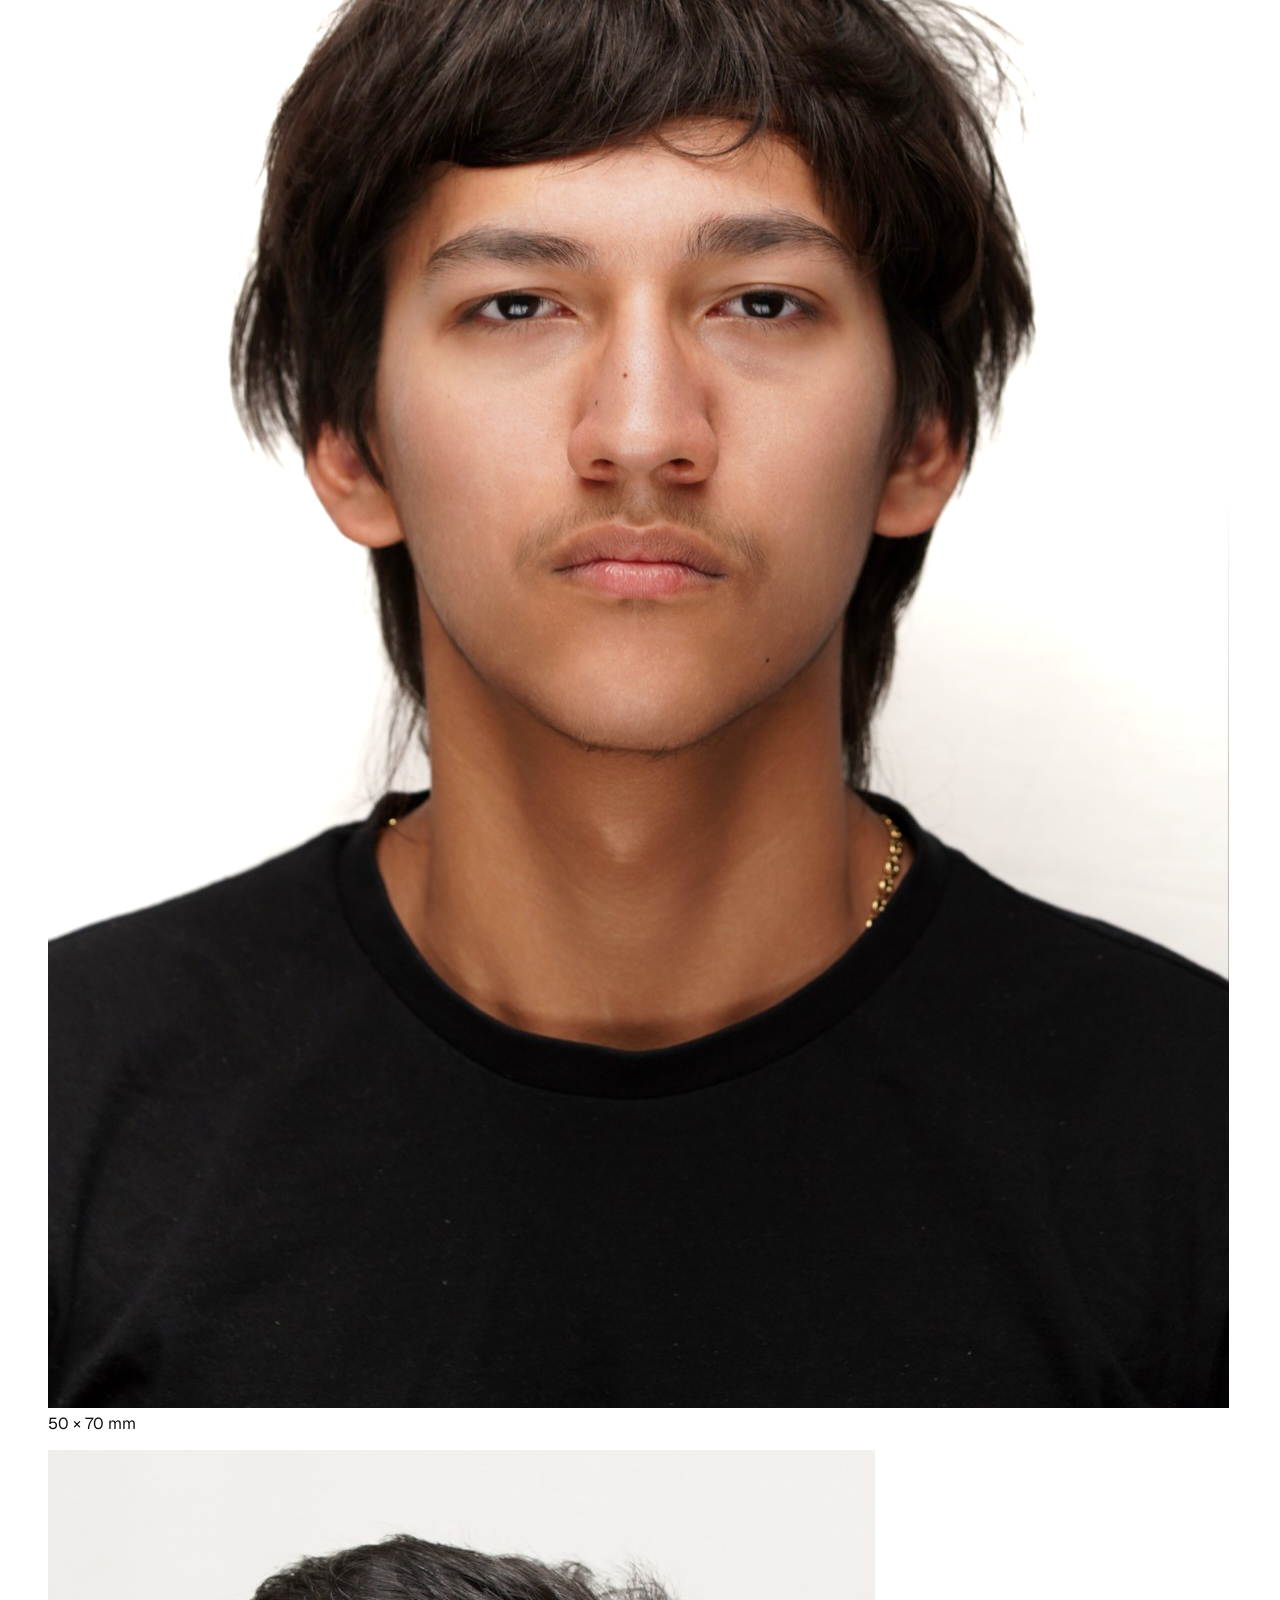
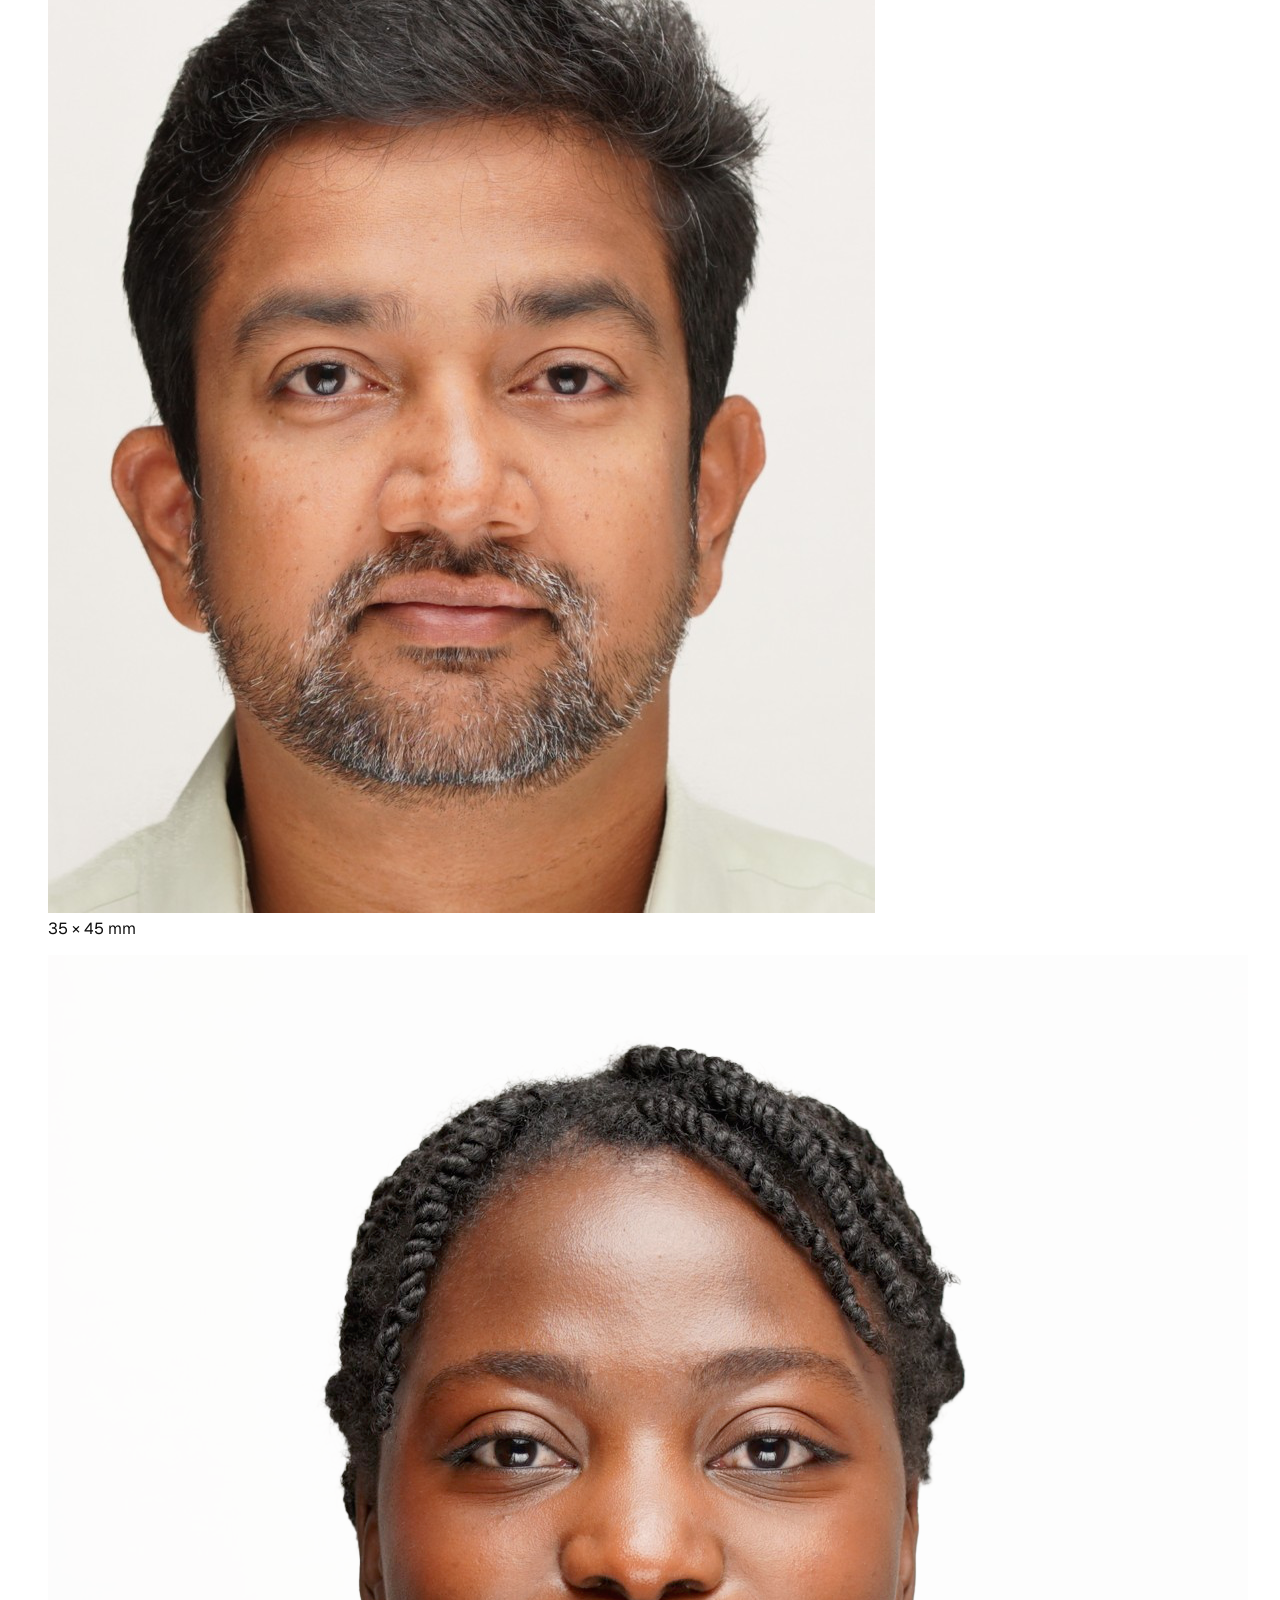
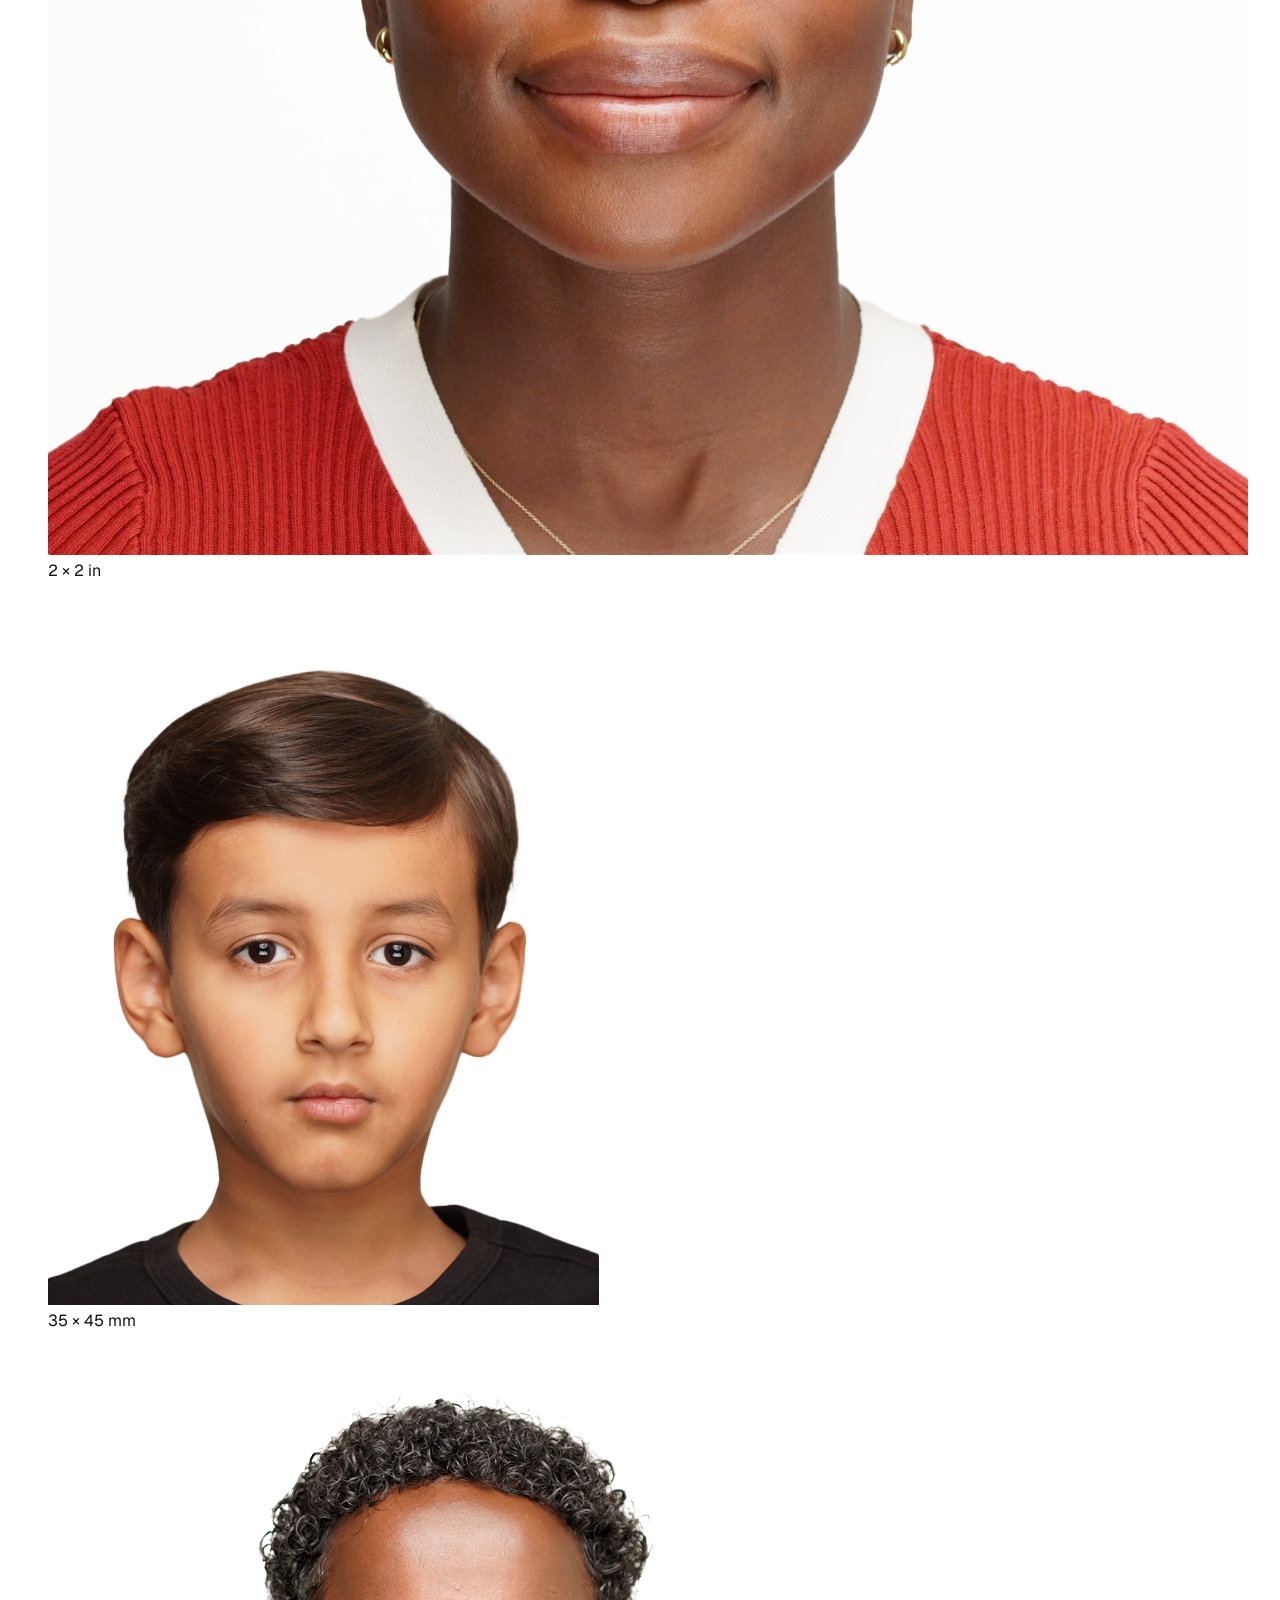
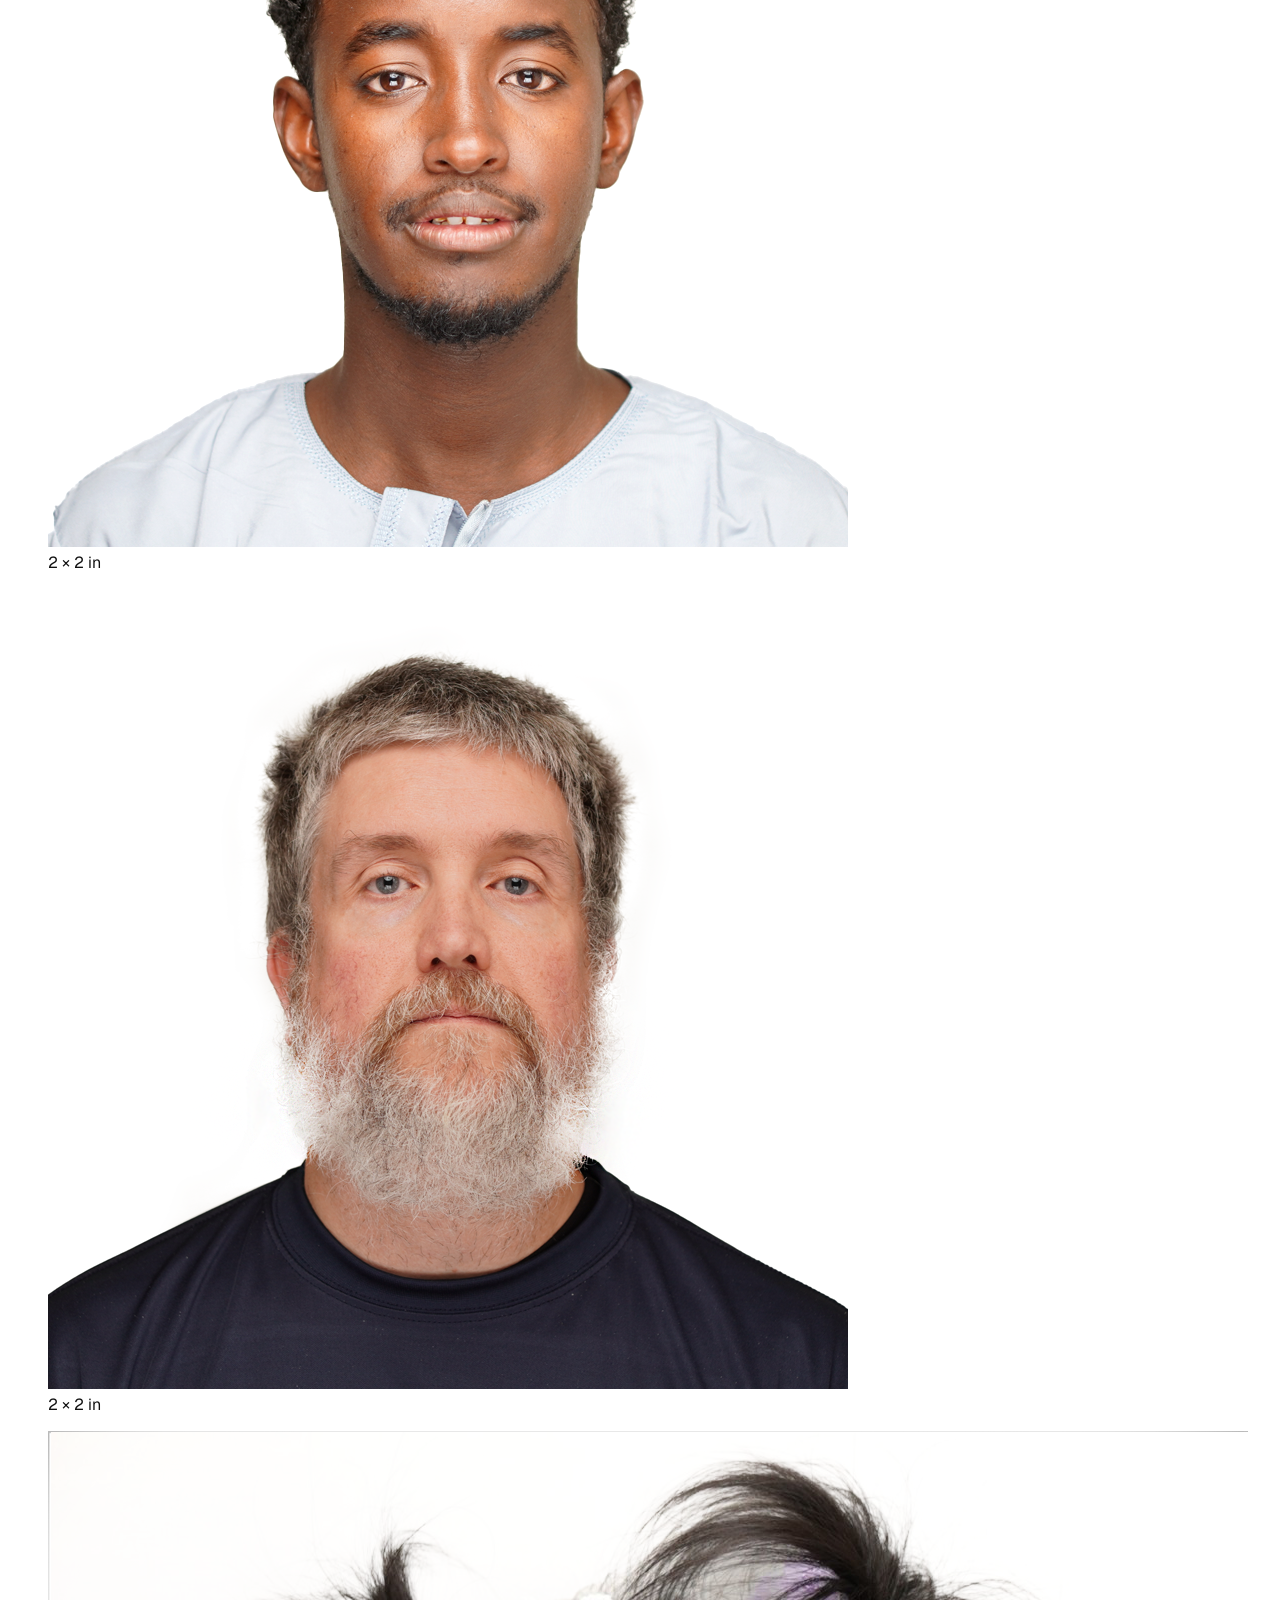
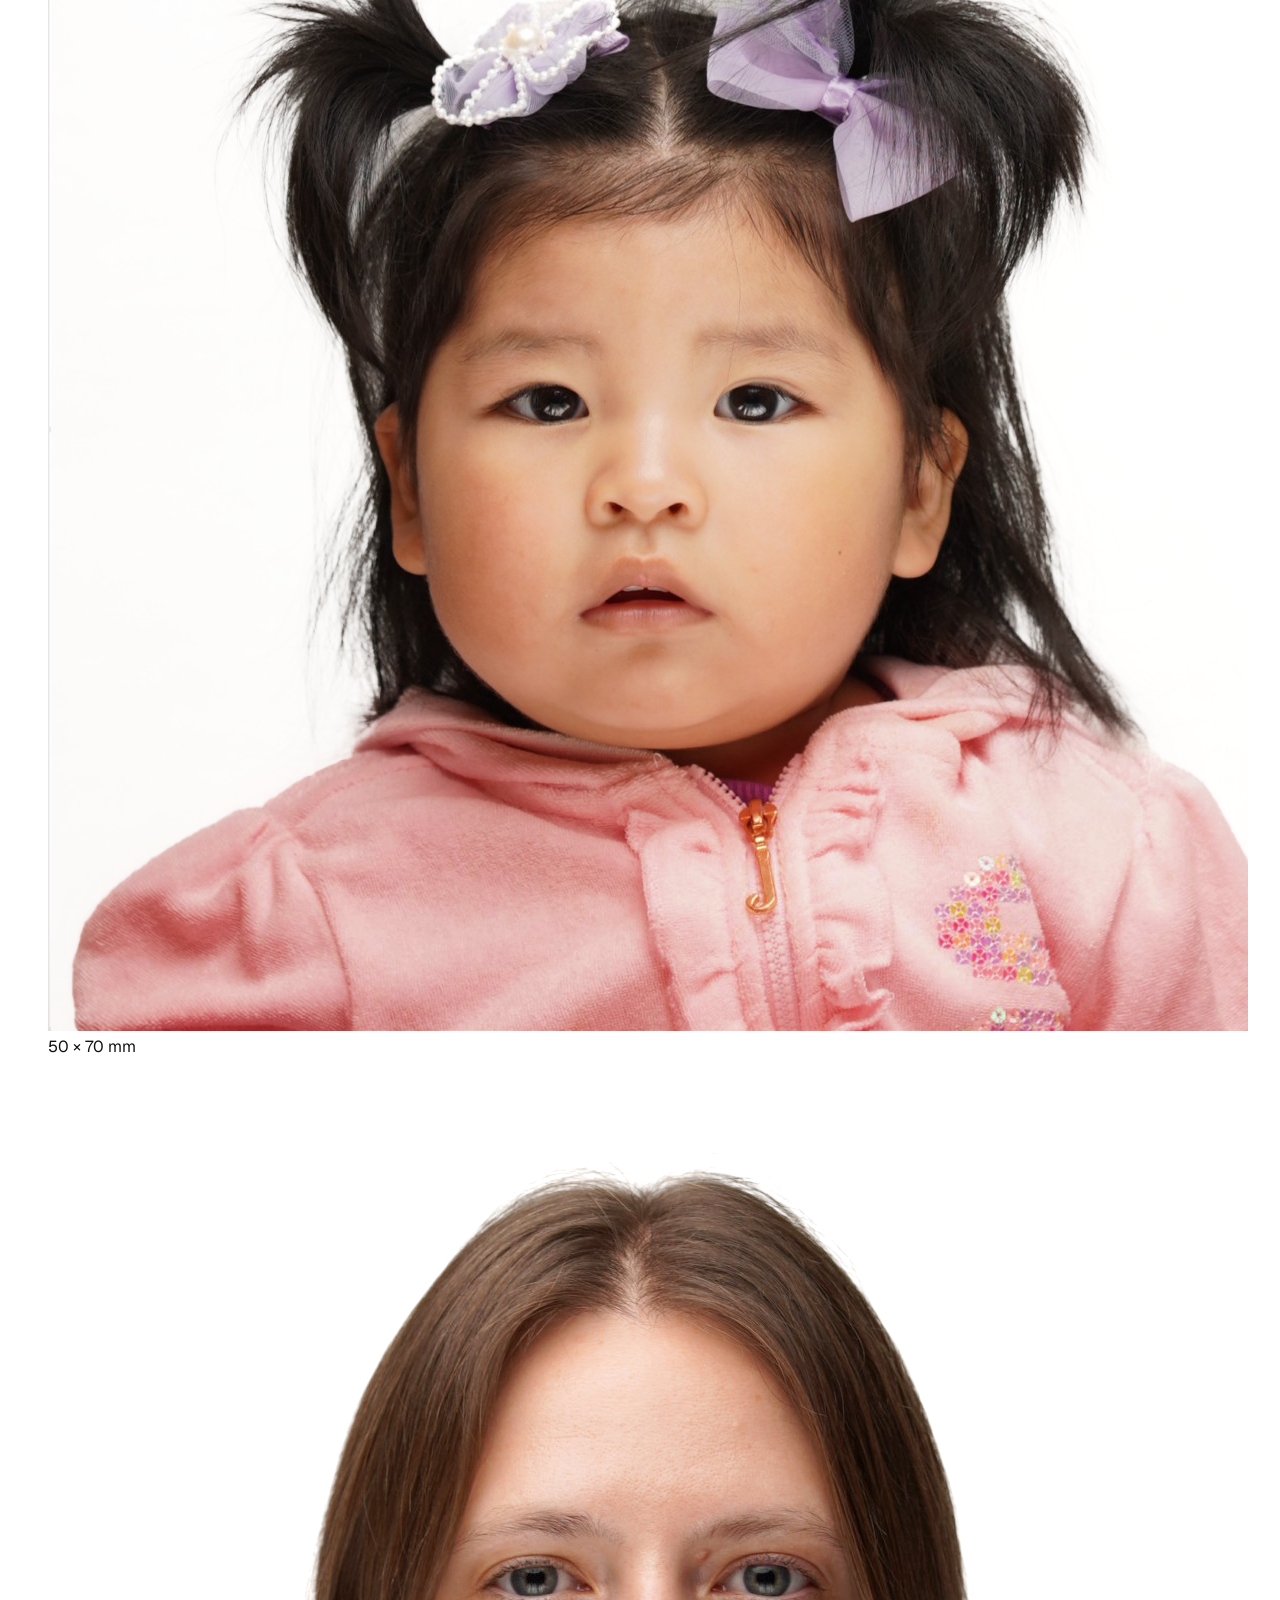
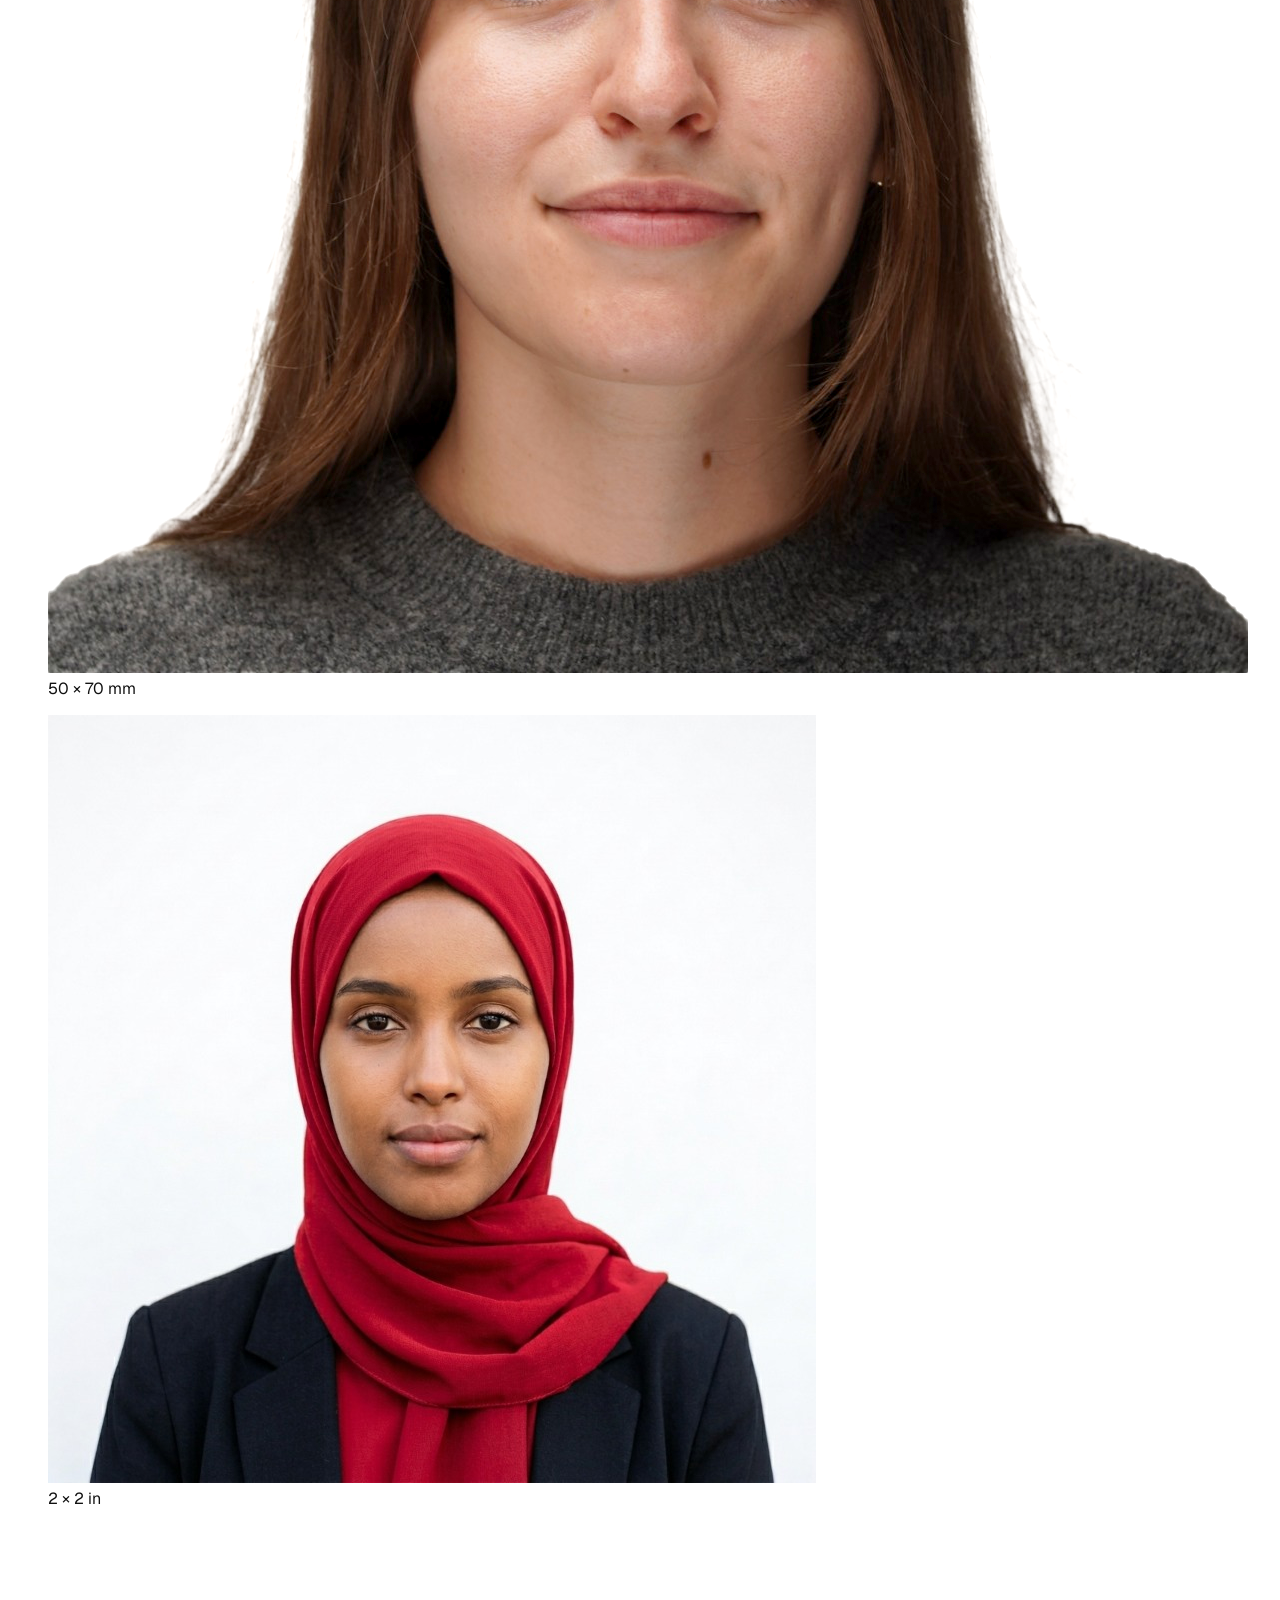
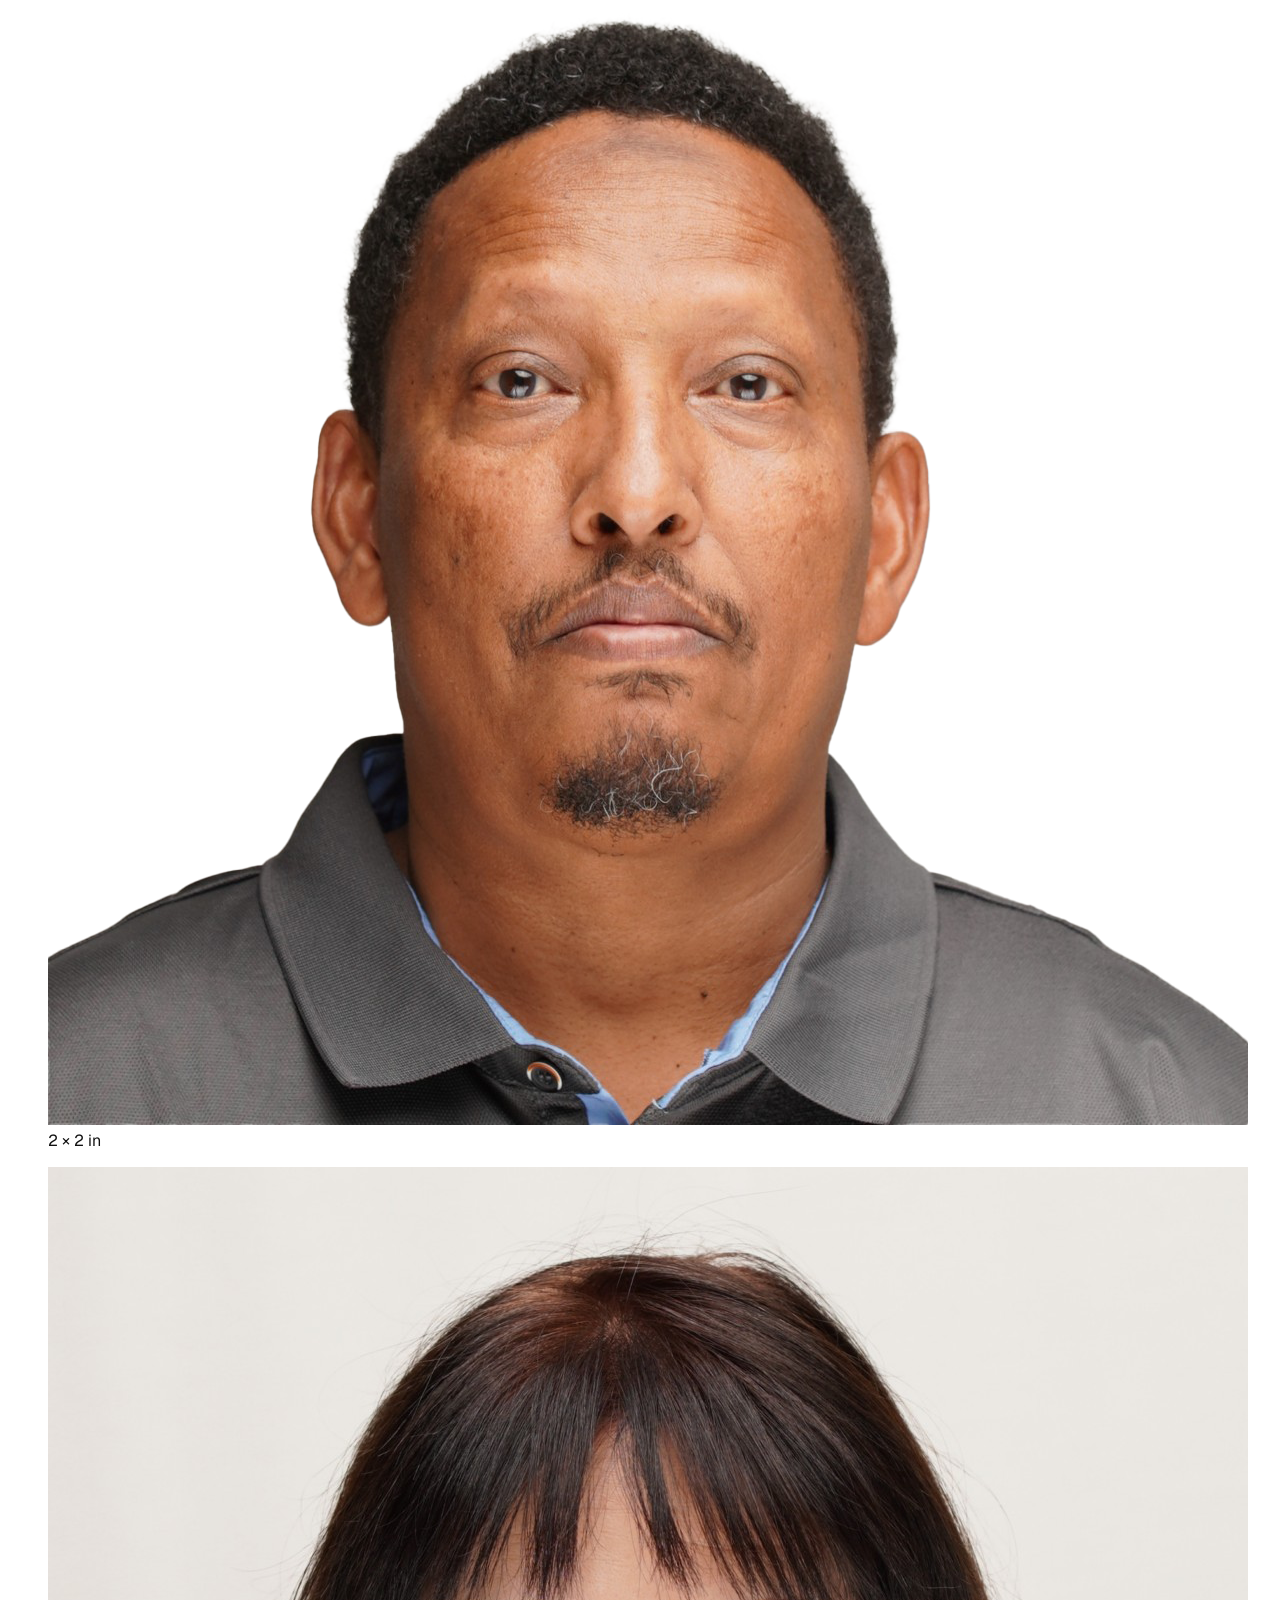
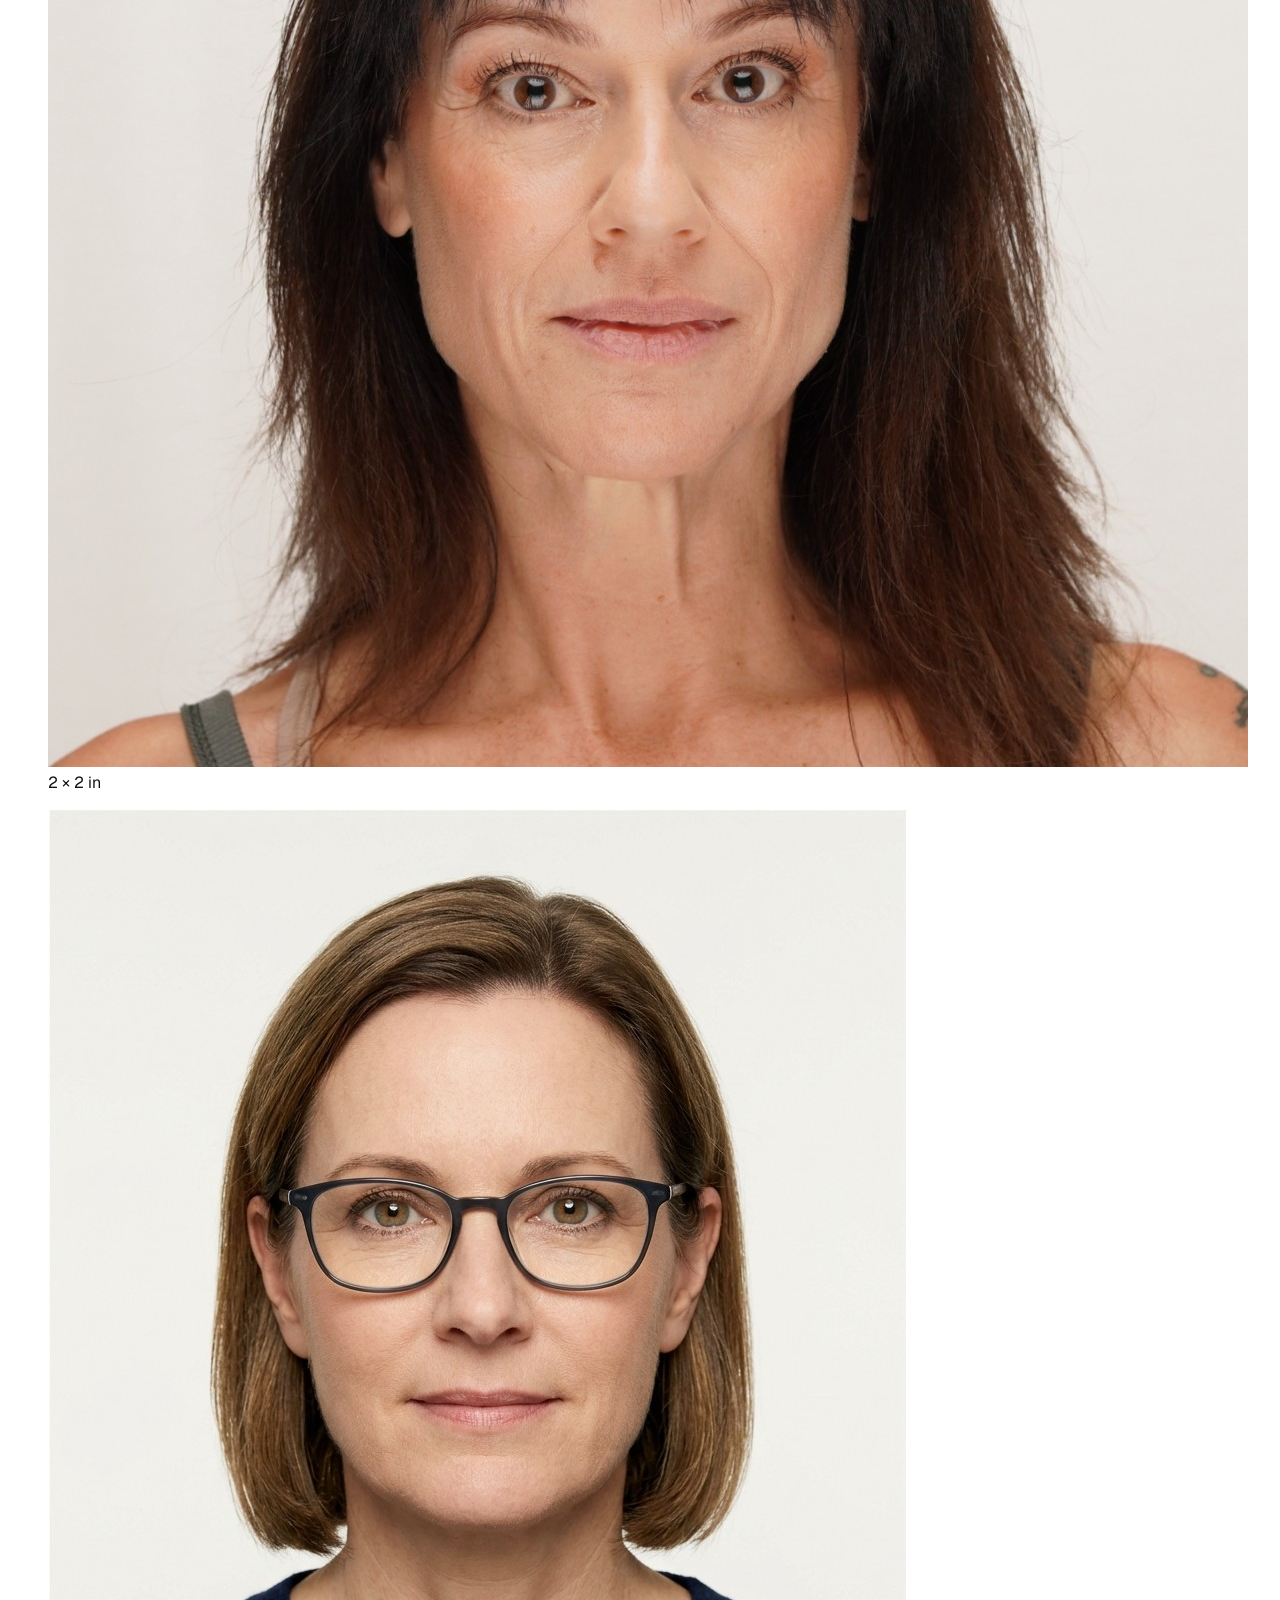
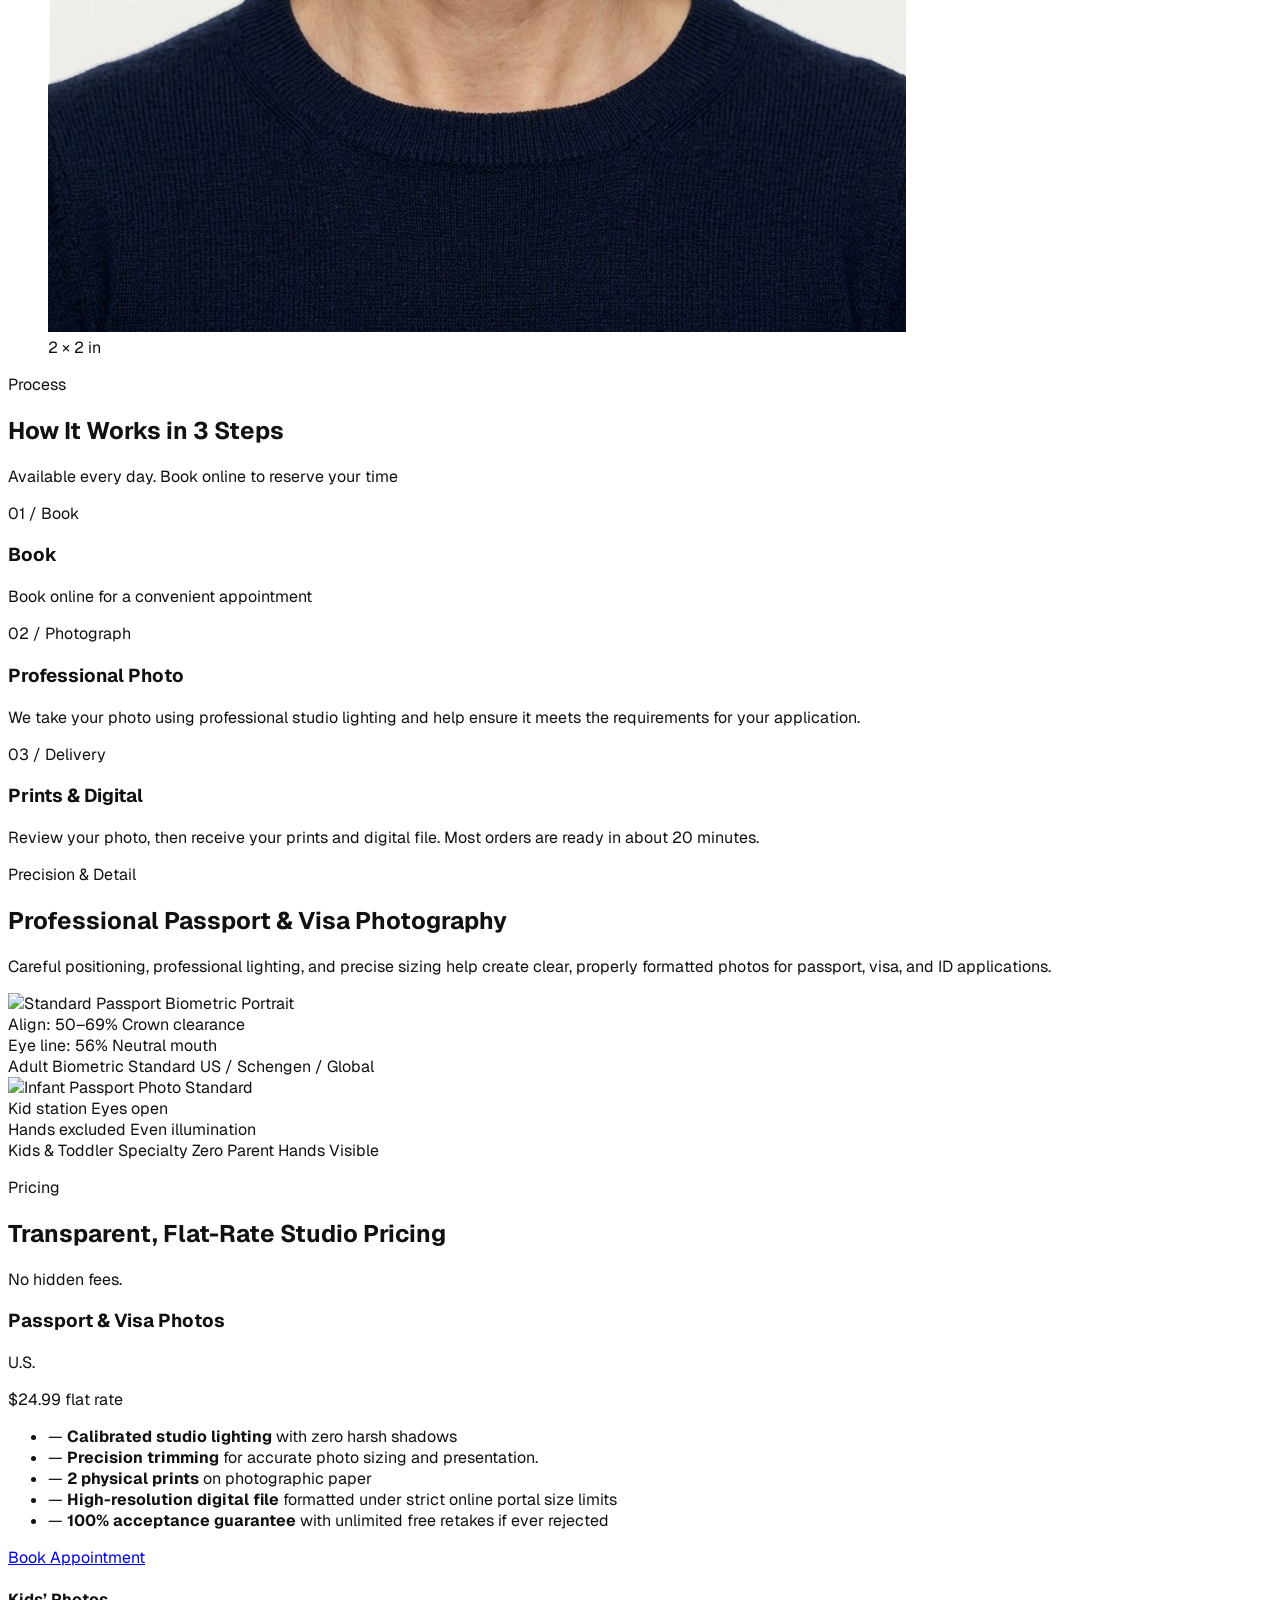
==== commit aaaf71d6: "Replace ninth gallery portrait Co-authored-by: Copilot <223556219+Copilot@users.noreply.github.com>" ====
--- a/index.html
+++ b/index.html
@@ -166,7 +166,7 @@
 
     <figure class="border border-border bg-white overflow-hidden group">
       <div class="overflow-hidden">
-        <img src="Gemini_Generated_Image_zcdg1bzcdg1bzcdg.jpg" alt="Passport portrait sample with a navy hijab" class="h-80 w-full object-cover group-hover:scale-105 transition-transform duration-500" />
+        <img src="Gemini_Generated_Image_8fvxtn8fvxtn8fvx.jpg" alt="Passport portrait sample with a red hijab" class="h-80 w-full object-cover group-hover:scale-105 transition-transform duration-500" />
       </div>
       <figcaption class="border-t border-border py-2 text-center font-mono text-[11px] uppercase tracking-wider text-muted">2 × 2 in</figcaption>
     </figure>
